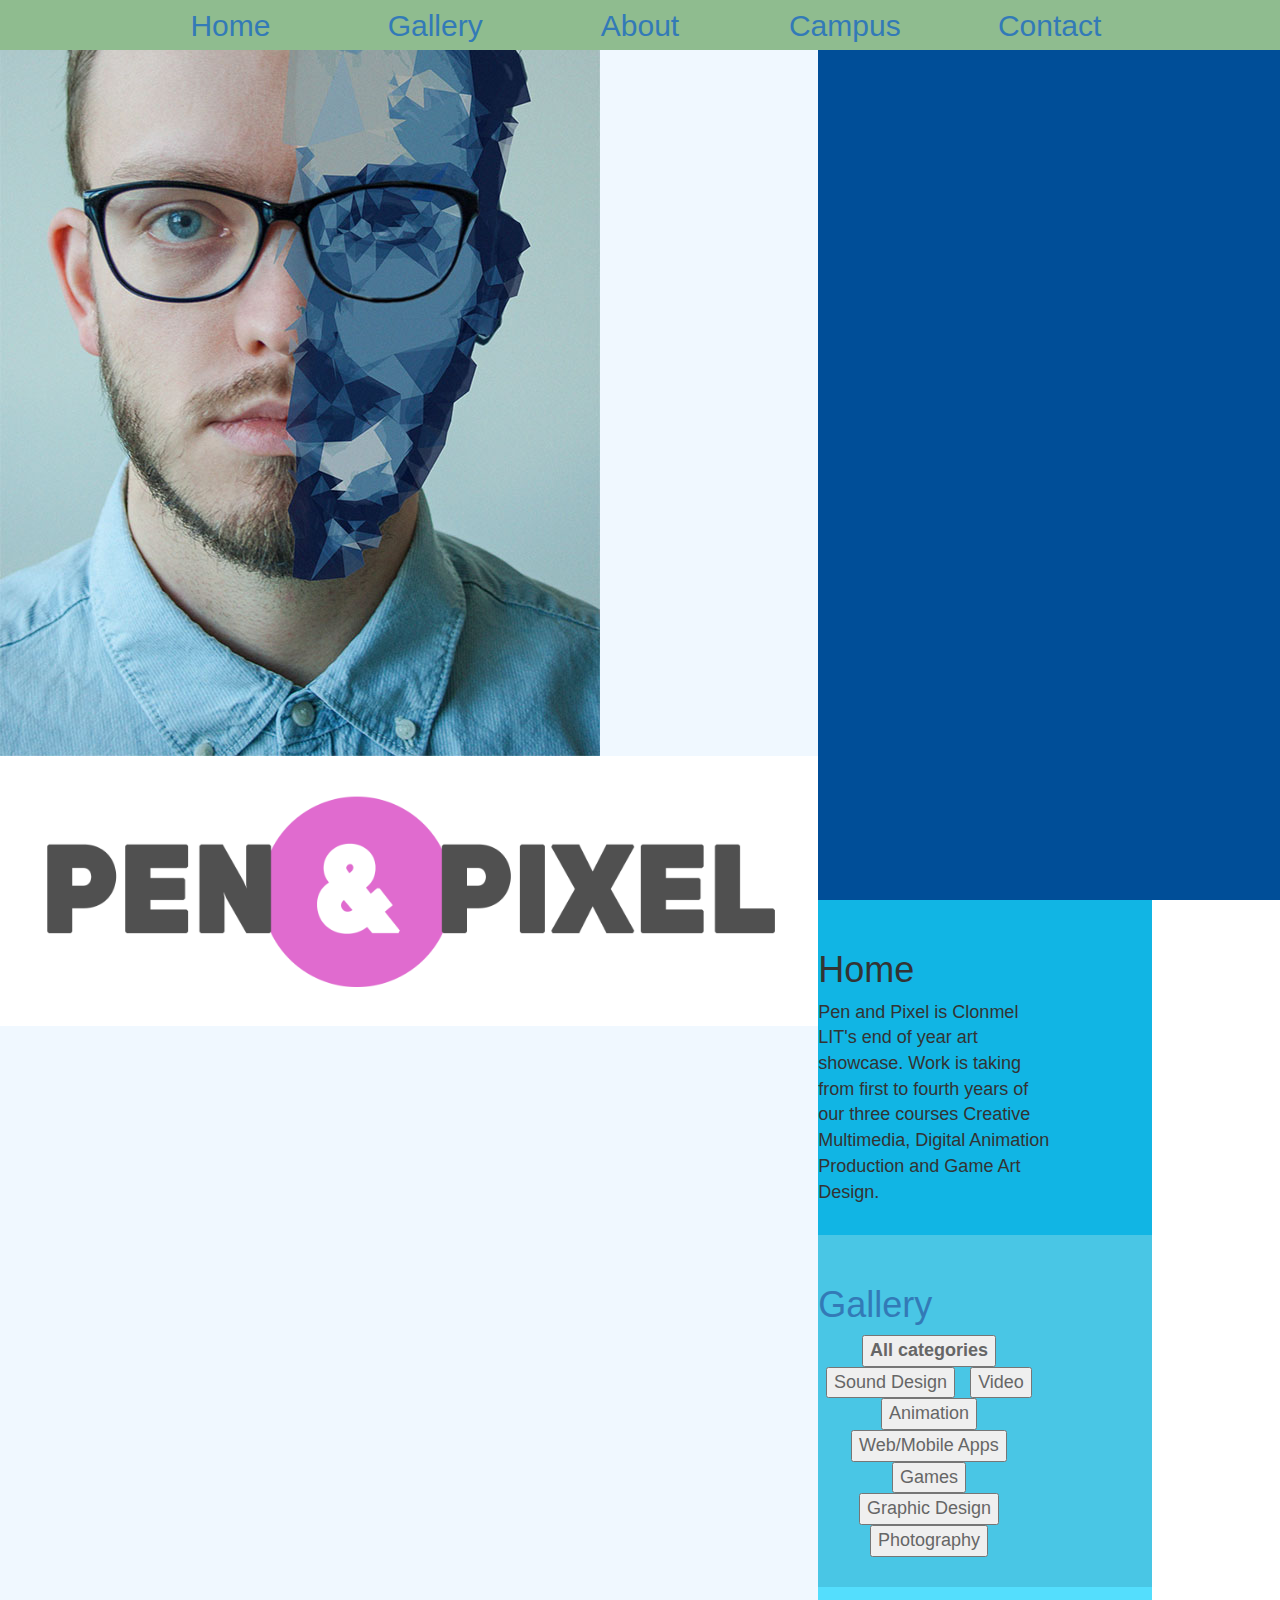
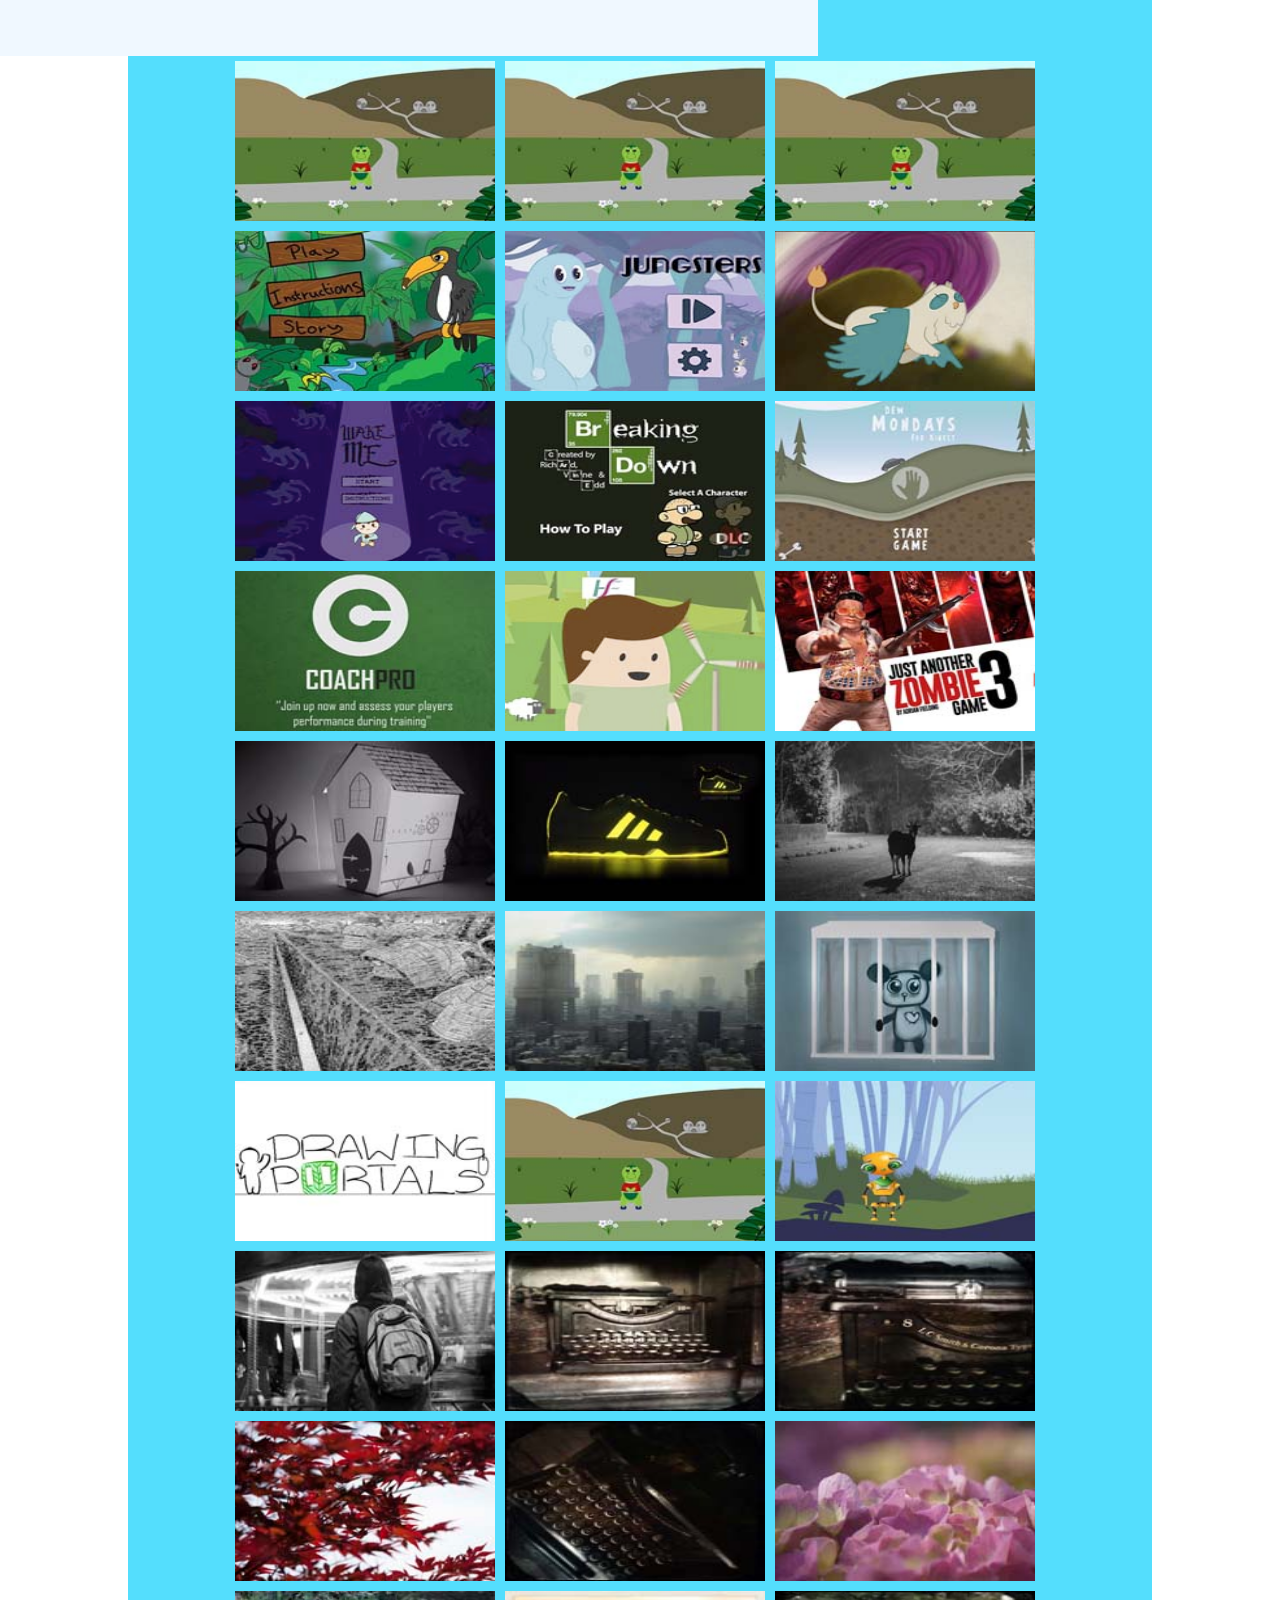
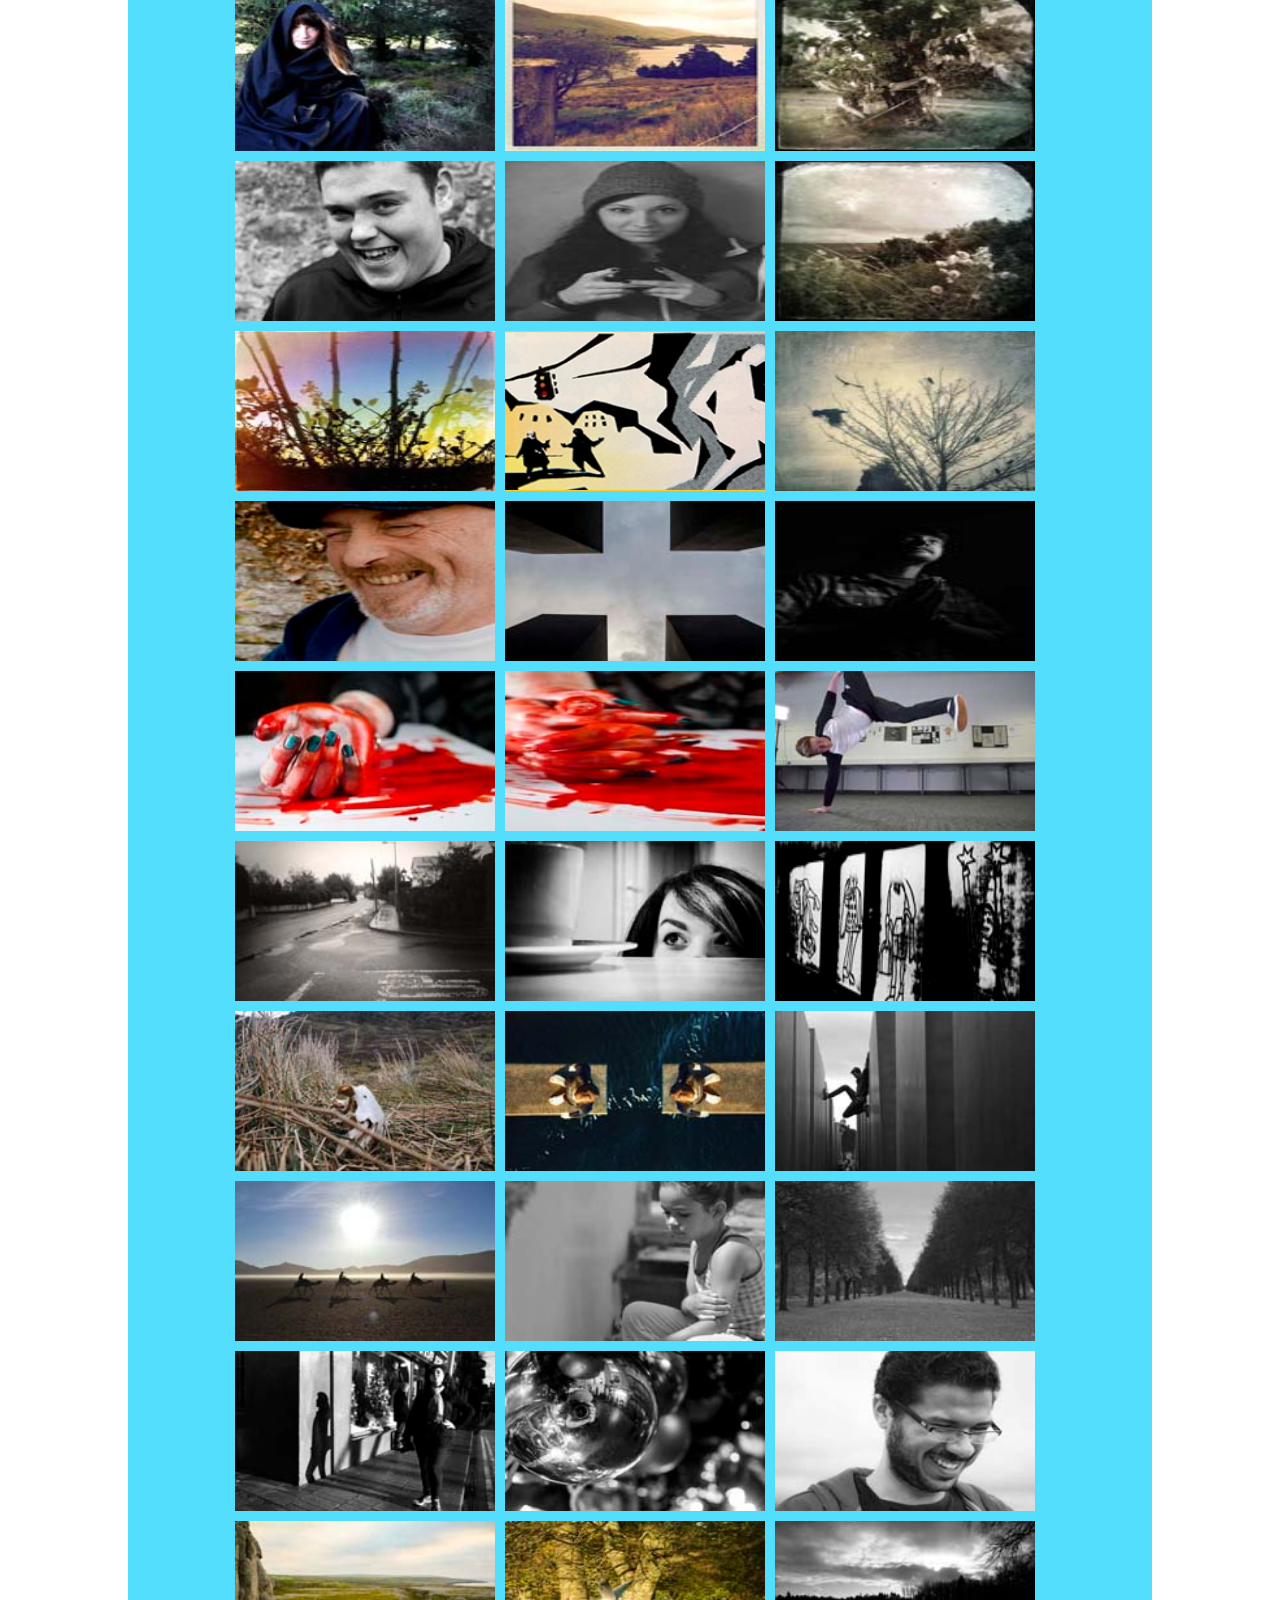
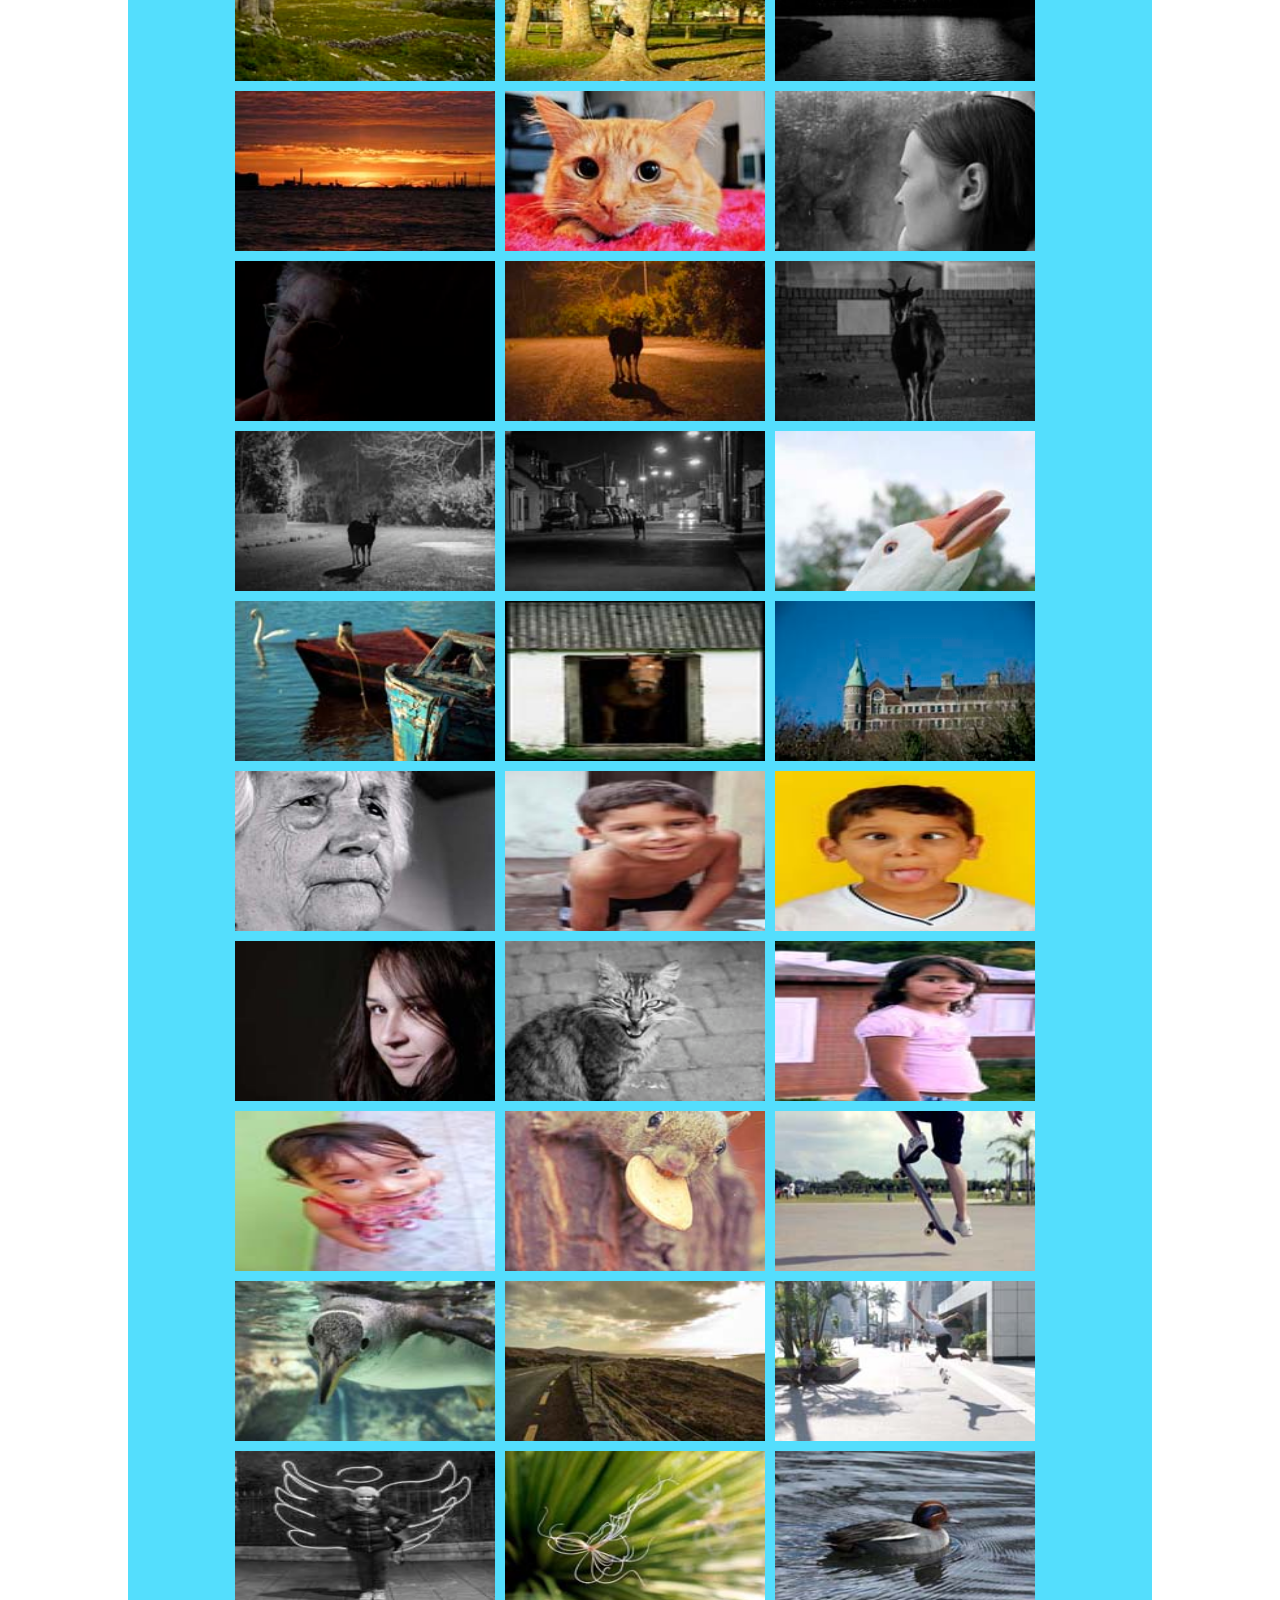
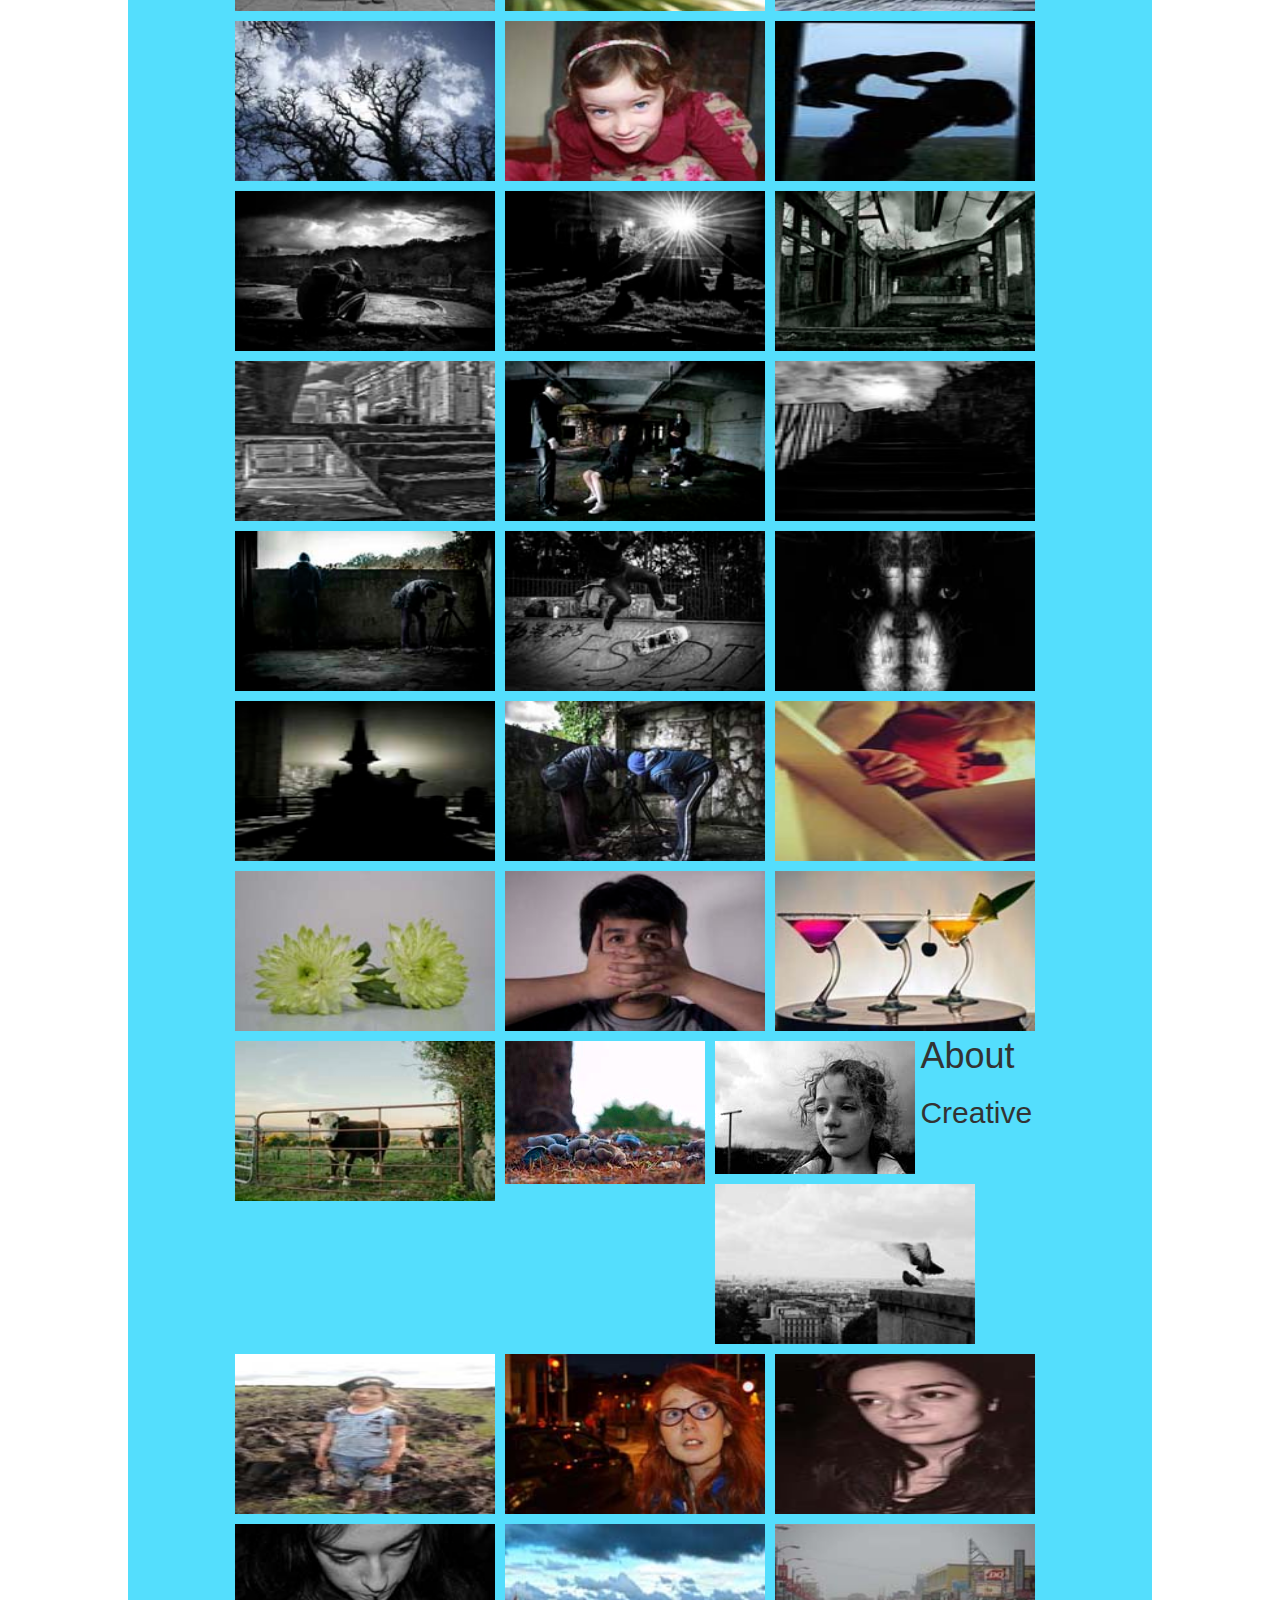
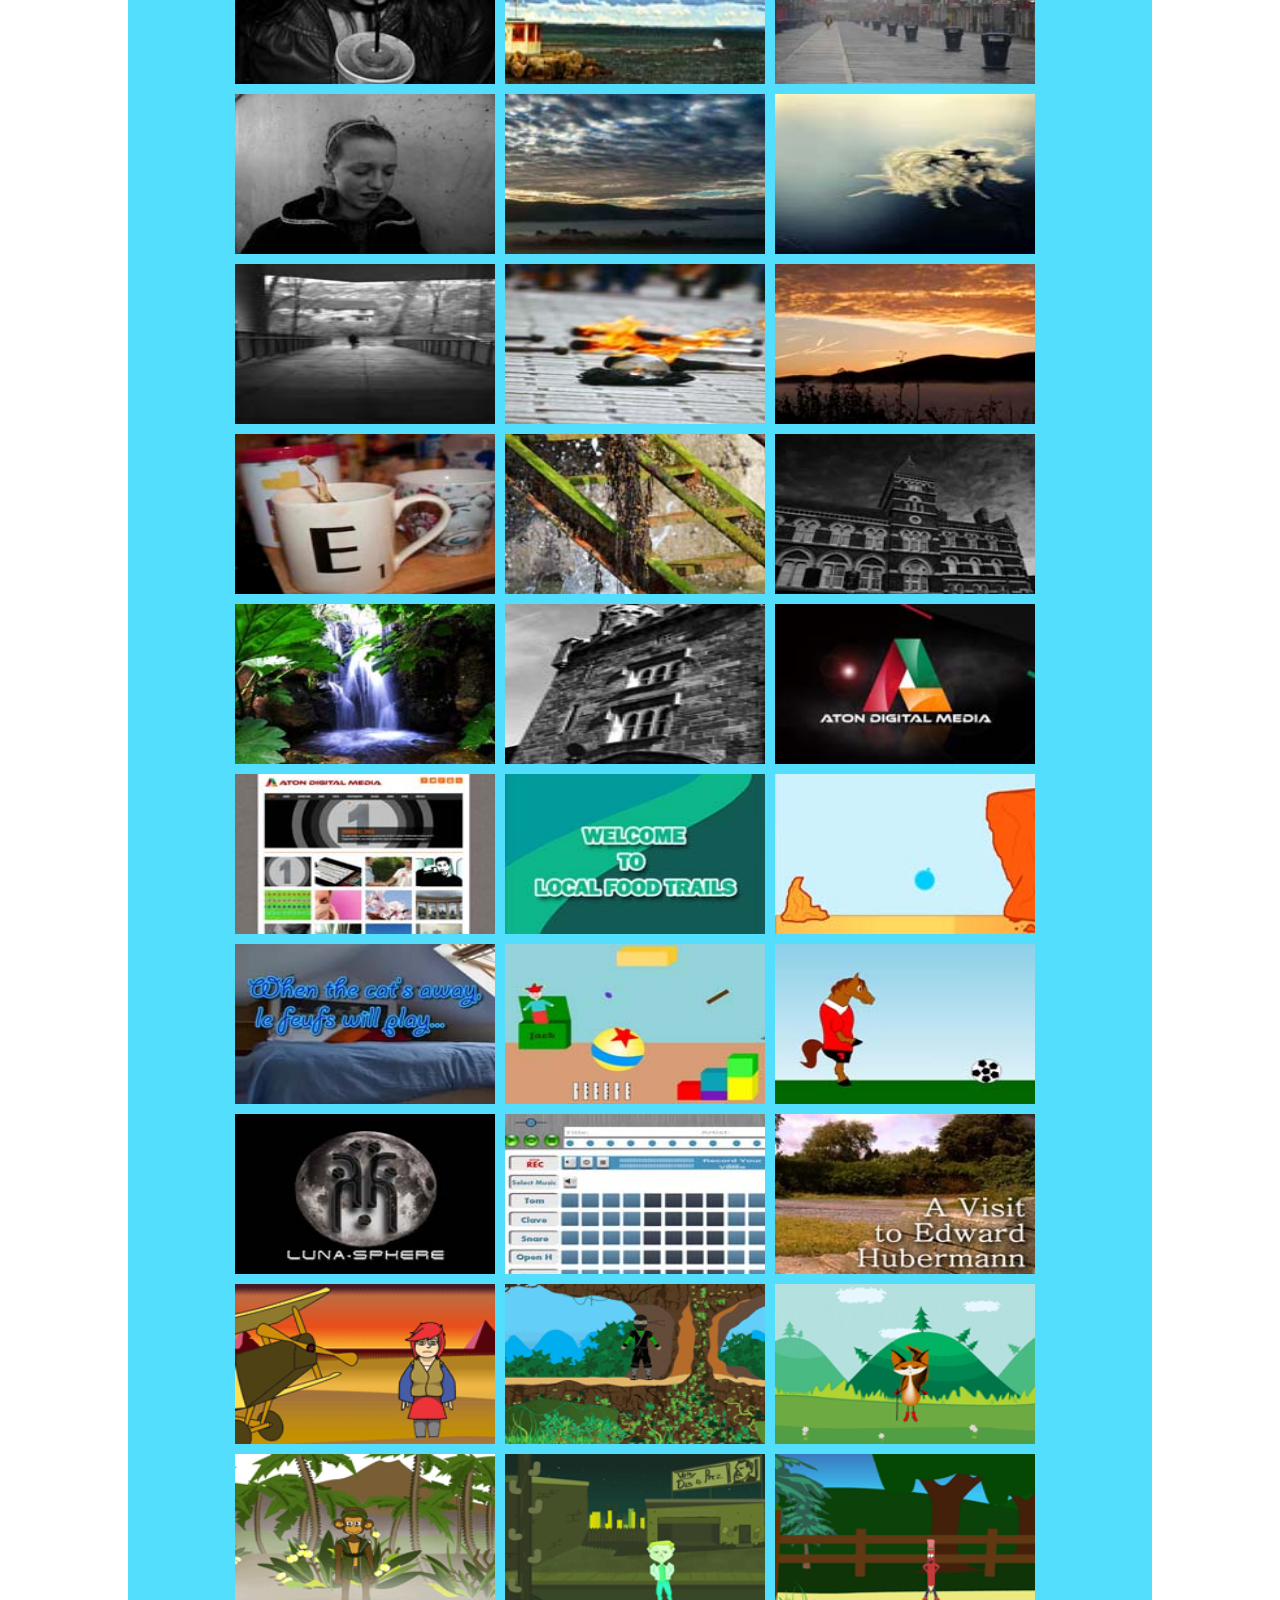
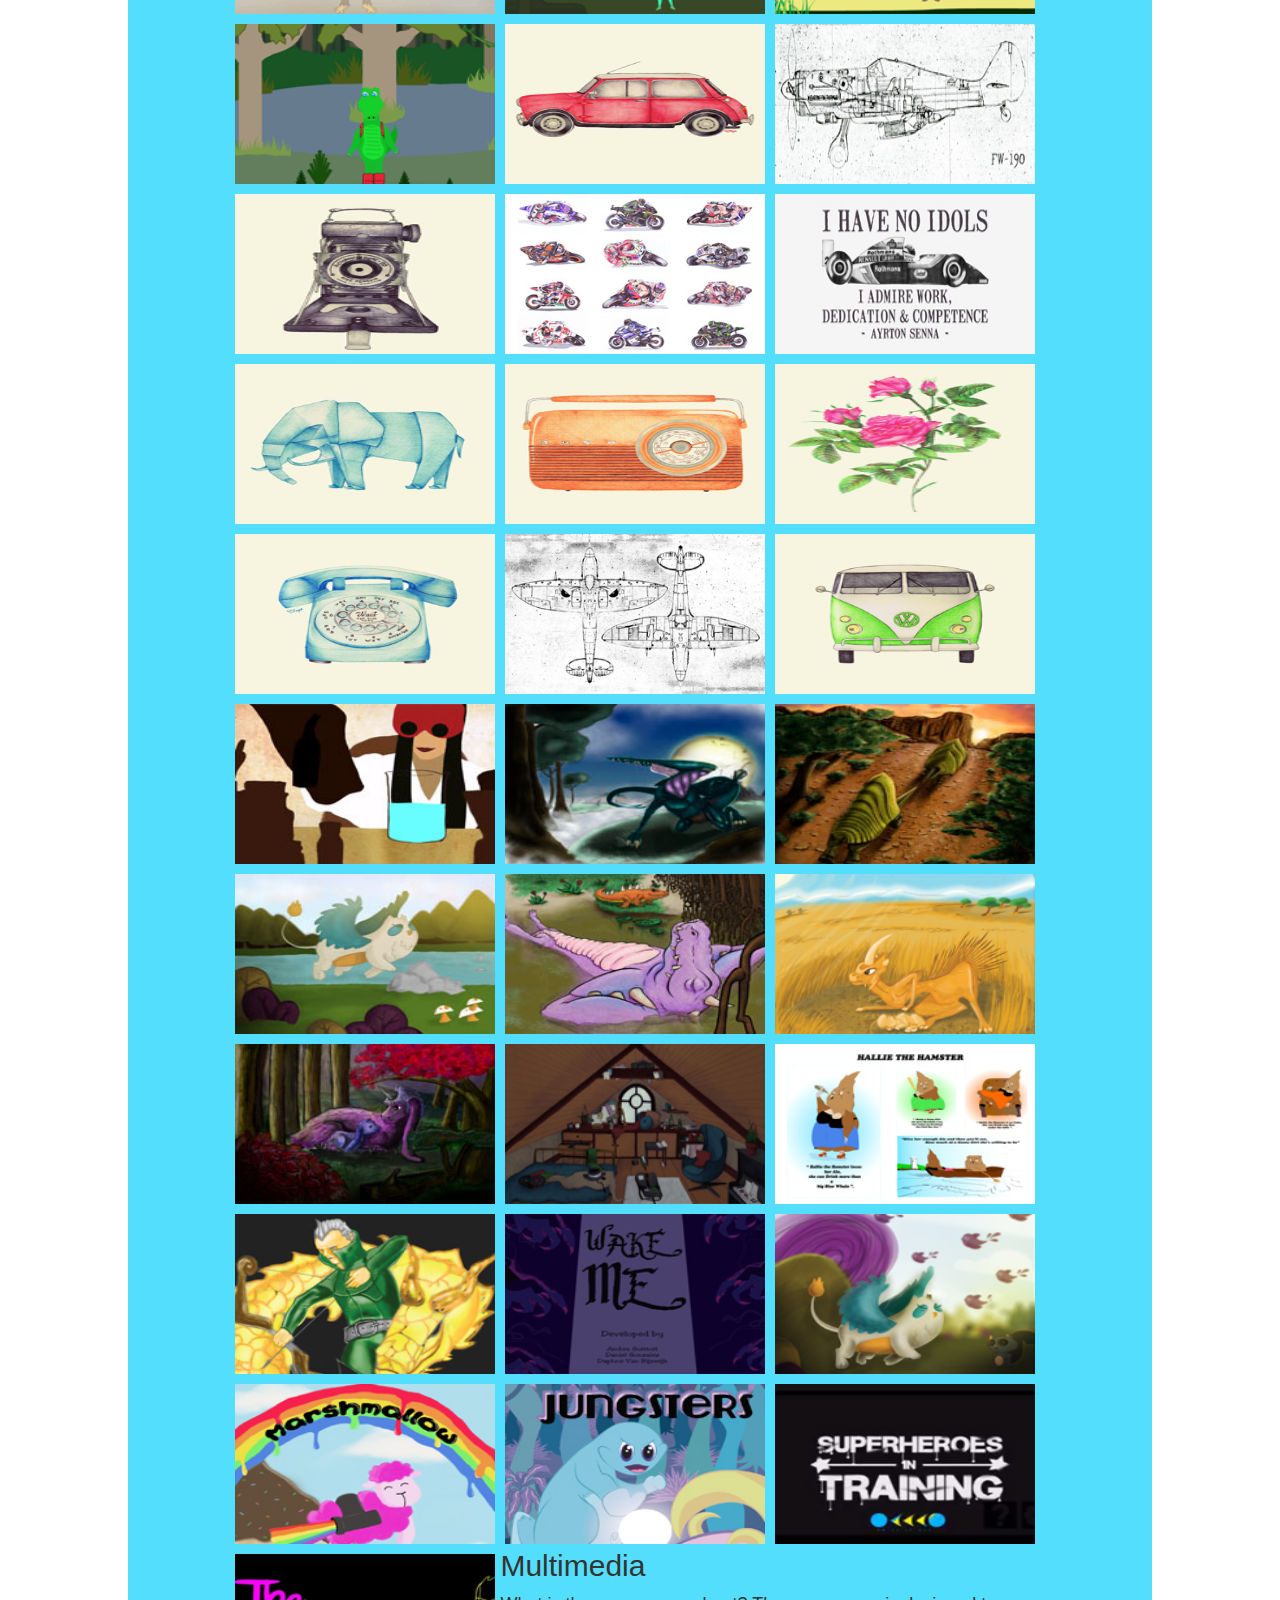
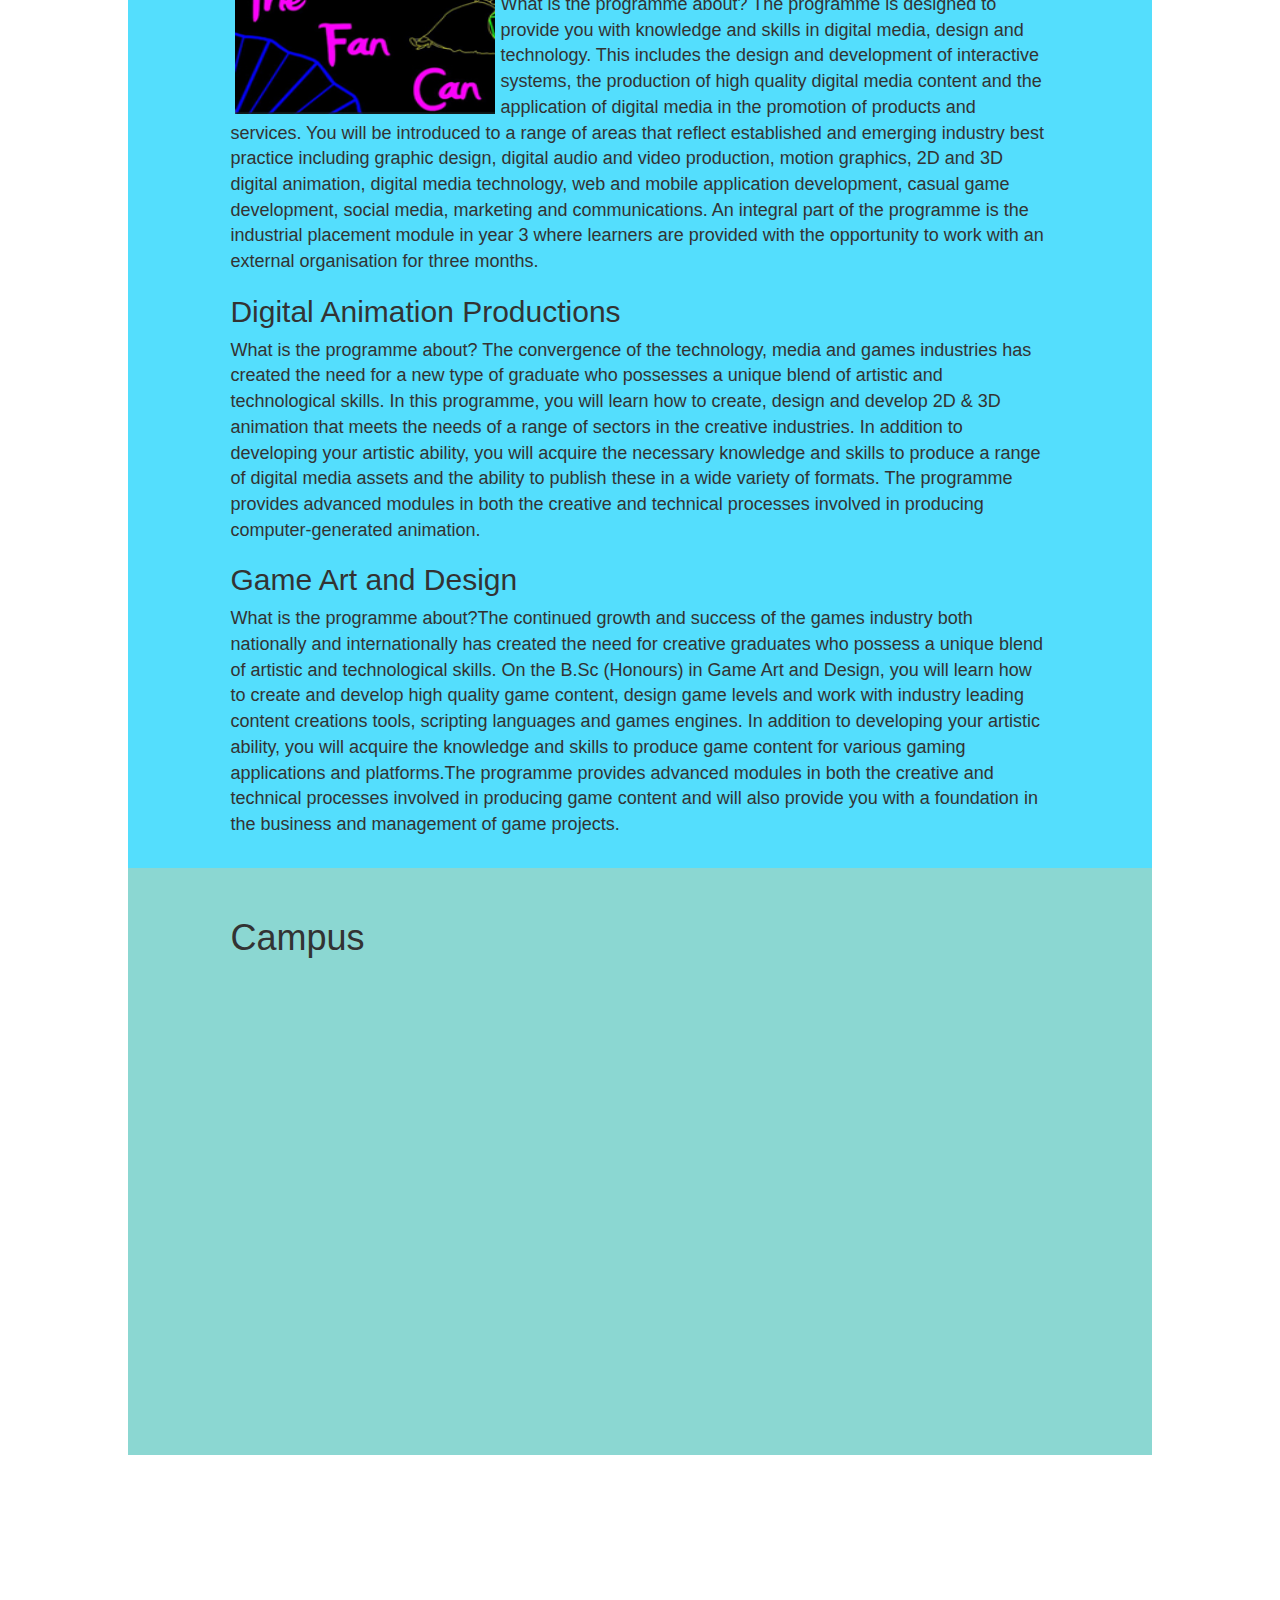
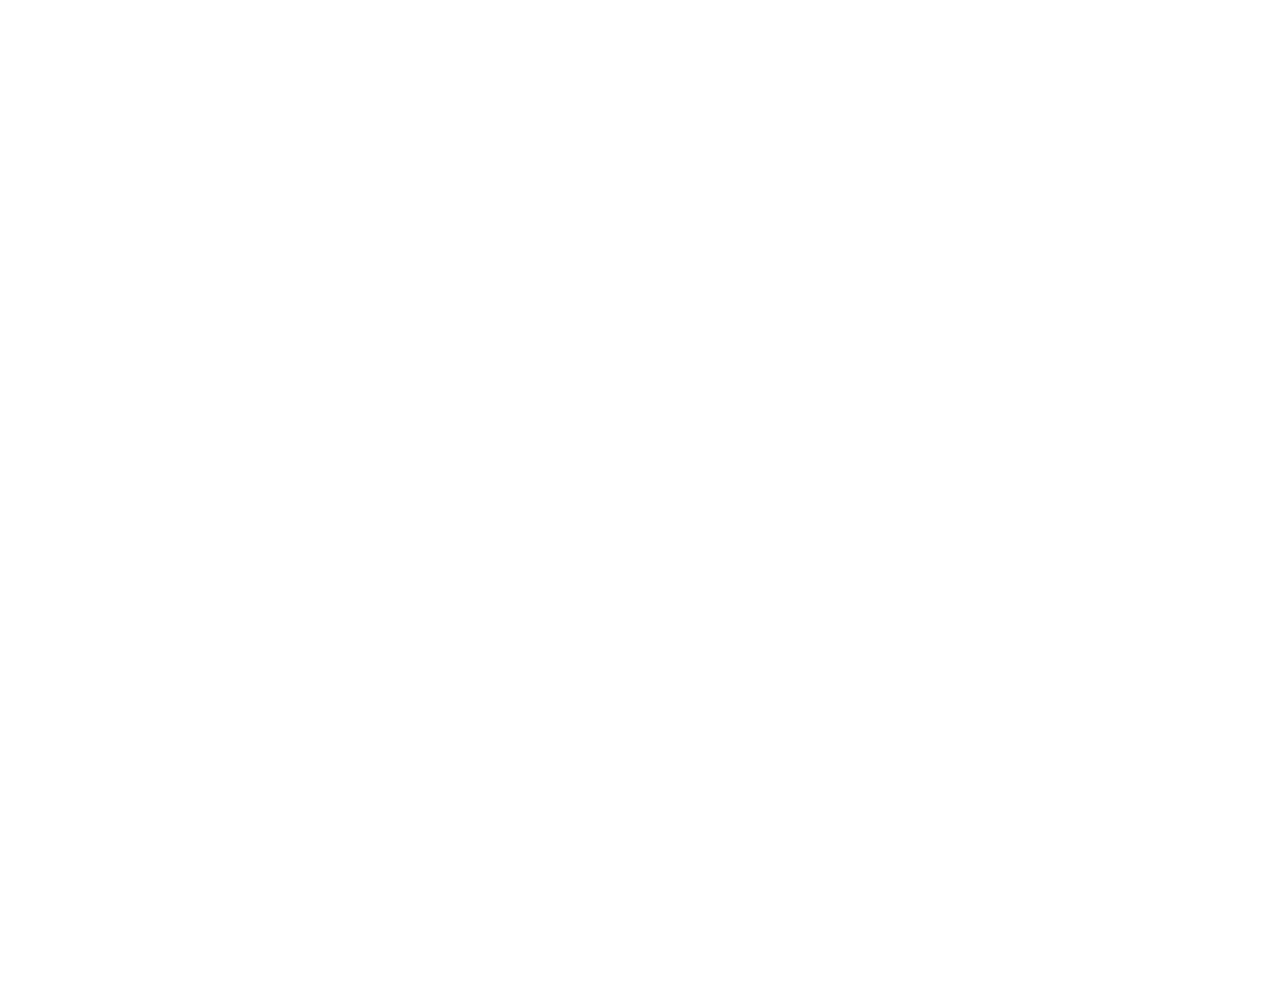
==== index.html @ e57039f8 "min" ====
<!doctype html><html><head><meta charset="utf-8"><title>Home</title> </head> <body> <div class="landingPage"> <div id="fadeIn"> <div class="animated"> <img src="images/p_and_p_bg.jpg"> </div><div class="pp"> <img src="p_and_p_header_new.png"> </div></div></div><div class="sectionMain"> <div id="navbar"> <div class="innerNav"> <a href="#s1"> Home </a> <a href="#s2"> Gallery </a> <a href="#s3"> About </a> <a href="#s4"> Campus </a> <a href="#s5"> Contact </a> </div></div><div class="section1" id="s1"><div class="inner "><h1>Home</h1> <div> Pen and Pixel is Clonmel LIT's end of year art showcase. Work is taking from first to fourth years of our three courses Creative Multimedia, Digital Animation Production and Game Art Design. </div></div></div><div class="section2" id="s2"><div class="inner"><a href="reece_maher_pen_and_pixel_website_gallery.html"><h1>Gallery</h1></a> <div class="galleryFilter"> <button data-filter="*" class="current">All categories</button> <button data-filter=".sound"> Sound Design </button> <button data-filter=".video"> Video </button> <button data-filter=".animation"> Animation </button> <button data-filter=".app"> Web/Mobile Apps </button> <button data-filter=".games"> Games </button> <button data-filter=".graphicD"> Graphic Design </button> <button data-filter=".photography"> Photography </button> </div><div class="galleryContainer"> <div class="games"> <a href="submissions/swfs/16.swf?width=800&height=450" rel="prettyPhoto[flash]" title="actionscript game"><img src="submissions/16.jpg"</a> </div><div class="videos"> <a href="https://www.youtube.com/watch?v=X_nK81DoxyI" rel="prettyPhoto" title="youtube"><img src="submissions/16.jpg"</a> </div><div class="videos"> <a href="https://vimeo.com/68362970" rel="prettyPhoto" title="vimeo"><img src="submissions/16.jpg"</a> </div><div class="games"> <a href="submissions/0.jpg" rel="prettyPhoto[pp_gal]" title="Tucan"><img src="submissions/0.jpg"/> </a> </div><div class="games && animation"> <a href="submissions/1.jpg" rel="prettyPhoto[pp_gal]" title="Jungsters"><img src="submissions/1.jpg" ></a> </div><div class="games"> <a href="submissions/2.jpg" rel="prettyPhoto[pp_gal]" title="Tucan"><img src="submissions/2.jpg"/> </a> </div><div class="games"> <a href="submissions/3.jpg" rel="prettyPhoto[pp_gal]" title="Jungsters"><img src="submissions/3.jpg" ></a> </div><div class="games"> <a href="submissions/4.jpg" rel="prettyPhoto[pp_gal]" title="Tucan"><img src="submissions/4.jpg"/> </a> </div><div class="games"> <a href="submissions/hi-res/5.jpg" rel="prettyPhoto[pp_gal]" title="Jungsters"><img src="submissions/5.jpg" ></a> </div><div class="games"> <a href="submissions/hi-res/6.png" rel="prettyPhoto[pp_gal]" title="Tucan"><img src="submissions/6.jpg"/> </a> </div><div class="games"> <a href="submissions/7.jpg" rel="prettyPhoto[pp_gal]" title="Jungsters"><img src="submissions/7.jpg" ></a> </div><div class="games"> <a href="submissions/hi-res/8.jpg" rel="prettyPhoto[pp_gal]" title="Jungsters"><img src="submissions/8.jpg" ></a> </div><div class="sound && video"> <a href="submissions/9.jpg" rel="prettyPhoto[pp_gal]" title="Tucan"><img src="submissions/9.jpg"/> </a> </div><div class="sound && video"> <a href="https://vimeo.com/68362970" rel="prettyPhoto" title="vimeo" title="Jungsters"><img src="submissions/10.jpg" ></a> </div><div class="photography"> <a href="submissions/hi-res/11.jpg" rel="prettyPhoto[pp_gal]" title="Jungsters"><img src="submissions/11.jpg" ></a> </div><div class="photography"> <a href="submissions/12.jpg" rel="prettyPhoto[pp_gal]" title="Projection"><img src="submissions/12.jpg"></a> </div><div class="photography && graphicD"> <a href="submissions/13.jpg" rel="prettyPhoto[pp_gal]" title="Jungsters"><img src="submissions/13.jpg" ></a> </div><div class="graphicD"> <a href="submissions/14.jpg" rel="prettyPhoto[pp_gal]" title="Jungsters"><img src="submissions/14.jpg" ></a> </div><div class="games"> <a href="submissions/15.jpg" rel="prettyPhoto[pp_gal]" title="Jungsters"><img src="submissions/15.jpg" ></a> </div><div class="games"> <a href="submissions/16.jpg" rel="prettyPhoto[pp_gal]" title="Jungsters"><img src="submissions/16.jpg" ></a> </div><div class="games && animation"> <a href="submissions/17.jpg" rel="prettyPhoto[pp_gal]" title="Jungsters"><img src="submissions/17.jpg" ></a> </div><div class="photography"> <a href="submissions/hi-res/18.jpg" rel="prettyPhoto[pp_gal]" title="Jungsters"><img src="submissions/18.jpg" ></a> </div><div class="photography"> <a href="submissions/hi-res/19.jpg" rel="prettyPhoto[pp_gal]" title="Jungsters"><img src="submissions/19.jpg" ></a> </div><div class="photography"> <a href="submissions/hi-res/20.jpg" rel="prettyPhoto[pp_gal]" title="Jungsters"><img src="submissions/20.jpg" ></a> </div><div class="photography"> <a href="submissions/hi-res/21.jpg" rel="prettyPhoto[pp_gal]" title="Jungsters"><img src="submissions/21.jpg" ></a> </div><div class="photography"> <a href="submissions/hi-res/22.jpg" rel="prettyPhoto[pp_gal]" title="Jungsters"><img src="submissions/22.jpg" ></a> </div><div class="photography"> <a href="submissions/23.jpg" rel="prettyPhoto[pp_gal]" title="Jungsters"><img src="submissions/23.jpg" ></a> </div><div class="photography"> <a href="submissions/24.jpg" rel="prettyPhoto[pp_gal]" title="Jungsters"><img src="submissions/24.jpg" ></a> </div><div class="photography"> <a href="submissions/25.jpg" rel="prettyPhoto[pp_gal]" title="Jungsters"><img src="submissions/25.jpg" ></a> </div><div class="photography"> <a href="submissions/26.jpg" rel="prettyPhoto[pp_gal]" title="Jungsters"><img src="submissions/26.jpg" ></a> </div><div class="photography"> <a href="submissions/27.jpg" rel="prettyPhoto[pp_gal]" title="Jungsters"><img src="submissions/27.jpg" ></a> </div><div class="photography"> <a href="submissions/28.jpg" rel="prettyPhoto[pp_gal]" title="Jungsters"><img src="submissions/28.jpg" ></a> </div><div class="photography"> <a href="submissions/29.jpg" rel="prettyPhoto[pp_gal]" title="Jungsters"><img src="submissions/29.jpg" ></a> </div><div class="photography"> <a href="submissions/30.jpg" rel="prettyPhoto[pp_gal]" title="Jungsters"><img src="submissions/30.jpg" ></a> </div><div class="graphicD"> <a href="submissions/31.jpg" rel="prettyPhoto[pp_gal]" title="Jungsters"><img src="submissions/31.jpg" ></a> </div><div class="photography"> <a href="submissions/32.jpg" rel="prettyPhoto[pp_gal]" title="Jungsters"><img src="submissions/32.jpg" ></a> </div><div class="photography"> <a href="submissions/33.jpg" rel="prettyPhoto[pp_gal]" title="Jungsters"><img src="submissions/33.jpg" ></a> </div><div class="photography"> <a href="submissions/34.jpg" rel="prettyPhoto[pp_gal]" title="Jungsters"><img src="submissions/34.jpg" ></a> </div><div class="photography"> <a href="submissions/35.jpg" rel="prettyPhoto[pp_gal]" title="Jungsters"><img src="submissions/35.jpg" ></a> </div><div class="photography"> <a href="submissions/36.jpg" rel="prettyPhoto[pp_gal]" title="Jungsters"><img src="submissions/36.jpg" ></a> </div><div class="photography"> <a href="submissions/37.jpg" rel="prettyPhoto[pp_gal]" title="Jungsters"><img src="submissions/37.jpg" ></a> </div><div class="photography"> <a href="submissions/38.jpg" rel="prettyPhoto[pp_gal]" title="Jungsters"><img src="submissions/38.jpg" ></a> </div><div class="photography"> <a href="submissions/39.jpg" rel="prettyPhoto[pp_gal]" title="Jungsters"><img src="submissions/39.jpg" ></a> </div><div class="photography"> <a href="submissions/40.jpg" rel="prettyPhoto[pp_gal]" title="Jungsters"><img src="submissions/40.jpg" ></a> </div><div class="photography"> <a href="submissions/41.jpg" rel="prettyPhoto[pp_gal]" title="Jungsters"><img src="submissions/41.jpg" ></a> </div><div class="photography"> <a href="submissions/42.jpg" rel="prettyPhoto[pp_gal]" title="Jungsters"><img src="submissions/42.jpg" ></a> </div><div class="photography"> <a href="submissions/43.jpg" rel="prettyPhoto[pp_gal]" title="Jungsters"><img src="submissions/43.jpg" ></a> </div><div class="photography"> <a href="submissions/44.jpg" rel="prettyPhoto[pp_gal]" title="Jungsters"><img src="submissions/44.jpg" ></a> </div><div class="photography"> <a href="submissions/45.jpg" rel="prettyPhoto[pp_gal]" title="Jungsters"><img src="submissions/45.jpg" ></a> </div><div class="photography"> <a href="submissions/46.jpg" rel="prettyPhoto[pp_gal]" title="Jungsters"><img src="submissions/46.jpg" ></a> </div><div class="photography"> <a href="submissions/47.jpg" rel="prettyPhoto[pp_gal]" title="Jungsters"><img src="submissions/47.jpg" ></a> </div><div class="photography"> <a href="submissions/48.jpg" rel="prettyPhoto[pp_gal]" title="Jungsters"><img src="submissions/48.jpg" ></a> </div><div class="photography"> <a href="submissions/49.jpg" rel="prettyPhoto[pp_gal]" title="Jungsters"><img src="submissions/49.jpg" ></a> </div><div class="photography"> <a href="submissions/50.jpg" rel="prettyPhoto[pp_gal]" title="Jungsters"><img src="submissions/50.jpg" ></a> </div><div class="photography"> <a href="submissions/51.jpg" rel="prettyPhoto[pp_gal]" title="Jungsters"><img src="submissions/51.jpg" ></a> </div><div class="photography"> <a href="submissions/52.jpg" rel="prettyPhoto[pp_gal]" title="Jungsters"><img src="submissions/52.jpg" ></a> </div><div class="photography"> <a href="submissions/53.jpg" rel="prettyPhoto[pp_gal]" title="Jungsters"><img src="submissions/53.jpg" ></a> </div><div class="photography"> <a href="submissions/54.jpg" rel="prettyPhoto[pp_gal]" title="Jungsters"><img src="submissions/54.jpg" ></a> </div><div class="photography"> <a href="submissions/55.jpg" rel="prettyPhoto[pp_gal]" title="Jungsters"><img src="submissions/55.jpg" ></a> </div><div class="photography"> <a href="submissions/56.jpg" rel="prettyPhoto[pp_gal]" title="Jungsters"><img src="submissions/56.jpg" ></a> </div><div class="photography"> <a href="submissions/57.jpg" rel="prettyPhoto[pp_gal]" title="Jungsters"><img src="submissions/57.jpg" ></a> </div><div class="photography"> <a href="submissions/58.jpg" rel="prettyPhoto[pp_gal]" title="Jungsters"><img src="submissions/58.jpg" ></a> </div><div class="photography"> <a href="submissions/59.jpg" rel="prettyPhoto[pp_gal]" title="Jungsters"><img src="submissions/59.jpg" ></a> </div><div class="photography"> <a href="submissions/60.jpg" rel="prettyPhoto[pp_gal]" title="Jungsters"><img src="submissions/60.jpg" ></a> </div><div class="photography"> <a href="submissions/61.jpg" rel="prettyPhoto[pp_gal]" title="Jungsters"><img src="submissions/61.jpg" ></a> </div><div class="photography"> <a href="submissions/62.jpg" rel="prettyPhoto[pp_gal]" title="Jungsters"><img src="submissions/62.jpg" ></a> </div><div class="photography"> <a href="submissions/63.jpg" rel="prettyPhoto[pp_gal]" title="Jungsters"><img src="submissions/63.jpg" ></a> </div><div class="photography"> <a href="submissions/64.jpg" rel="prettyPhoto[pp_gal]" title="Jungsters"><img src="submissions/64.jpg" ></a> </div><div class="photography"> <a href="submissions/65.jpg" rel="prettyPhoto[pp_gal]" title="Jungsters"><img src="submissions/65.jpg" ></a> </div><div class="photography"> <a href="submissions/66.jpg" rel="prettyPhoto[pp_gal]" title="Jungsters"><img src="submissions/66.jpg" ></a> </div><div class="photography"> <a href="submissions/67.jpg" rel="prettyPhoto[pp_gal]" title="Jungsters"><img src="submissions/67.jpg" ></a> </div><div class="photography"> <a href="submissions/68.jpg" rel="prettyPhoto[pp_gal]" title="Jungsters"><img src="submissions/68.jpg" ></a> </div><div class="photography"> <a href="submissions/69.jpg" rel="prettyPhoto[pp_gal]" title="Jungsters"><img src="submissions/69.jpg" ></a> </div><div class="photography"> <a href="submissions/70.jpg" rel="prettyPhoto[pp_gal]" title="Jungsters"><img src="submissions/70.jpg" ></a> </div><div class="photography"> <a href="submissions/71.jpg" rel="prettyPhoto[pp_gal]" title="Jungsters"><img src="submissions/71.jpg" ></a> </div><div class="photography"> <a href="submissions/72.jpg" rel="prettyPhoto[pp_gal]" title="Jungsters"><img src="submissions/72.jpg" ></a> </div><div class="photography"> <a href="submissions/73.jpg" rel="prettyPhoto[pp_gal]" title="Jungsters"><img src="submissions/73.jpg" ></a> </div><div class="photography"> <a href="submissions/74.jpg" rel="prettyPhoto[pp_gal]" title="Jungsters"><img src="submissions/74.jpg" ></a> </div><div class="photography"> <a href="submissions/75.jpg" rel="prettyPhoto[pp_gal]" title="Jungsters"><img src="submissions/75.jpg" ></a> </div><div class="photography"> <a href="submissions/76.jpg" rel="prettyPhoto[pp_gal]" title="Jungsters"><img src="submissions/76.jpg" ></a> </div><div class="photography"> <a href="submissions/77.jpg" rel="prettyPhoto[pp_gal]" title="Jungsters"><img src="submissions/77.jpg" ></a> </div><div class="photography"> <a href="submissions/78.jpg" rel="prettyPhoto[pp_gal]" title="Jungsters"><img src="submissions/78.jpg" ></a> </div><div class="photography"> <a href="submissions/79.jpg" rel="prettyPhoto[pp_gal]" title="Jungsters"><img src="submissions/79.jpg" ></a> </div><div class="photography"> <a href="submissions/80.jpg" rel="prettyPhoto[pp_gal]" title="Jungsters"><img src="submissions/80.jpg" ></a> </div><div class="photography"> <a href="submissions/81.jpg" rel="prettyPhoto[pp_gal]" title="Jungsters"><img src="submissions/81.jpg" ></a> </div><div class="photography"> <a href="submissions/82.jpg" rel="prettyPhoto[pp_gal]" title="Jungsters"><img src="submissions/82.jpg" ></a> </div><div class="photography"> <a href="submissions/83.jpg" rel="prettyPhoto[pp_gal]" title="Jungsters"><img src="submissions/83.jpg" ></a> </div><div class="photography"> <a href="submissions/84.jpg" rel="prettyPhoto[pp_gal]" title="Jungsters"><img src="submissions/84.jpg" ></a> </div><div class="photography"> <a href="submissions/85.jpg" rel="prettyPhoto[pp_gal]" title="Jungsters"><img src="submissions/85.jpg" ></a> </div><div class="photography"> <a href="submissions/86.jpg" rel="prettyPhoto[pp_gal]" title="Jungsters"><img src="submissions/86.jpg" ></a> </div><div class="photography"> <a href="submissions/87.jpg" rel="prettyPhoto[pp_gal]" title="Jungsters"><img src="submissions/87.jpg" ></a> </div><div class="photography"> <a href="submissions/88.jpg" rel="prettyPhoto[pp_gal]" title="Jungsters"><img src="submissions/88.jpg" ></a> </div><div class="photography"> <a href="submissions/89.jpg" rel="prettyPhoto[pp_gal]" title="Jungsters"><img src="submissions/89.jpg" ></a> </div><div class="photography"> <a href="submissions/90.jpg" rel="prettyPhoto[pp_gal]" title="Jungsters"><img src="submissions/90.jpg" ></a> </div><div class="photography"> <a href="submissions/91.jpg" rel="prettyPhoto[pp_gal]" title="Jungsters"><img src="submissions/91.jpg" ></a> </div><div class="photography"> <a href="submissions/92.jpg" rel="prettyPhoto[pp_gal]" title="Jungsters"><img src="submissions/92.jpg" ></a> </div><div class="photography"> <a href="submissions/93.jpg" rel="prettyPhoto[pp_gal]" title="Jungsters"><img src="submissions/93.jpg" ></a> </div><div class="photography"> <a href="submissions/94.jpg" rel="prettyPhoto[pp_gal]" title="Jungsters"><img src="submissions/94.jpg" ></a> </div><div class="photography"> <a href="submissions/95.jpg" rel="prettyPhoto[pp_gal]" title="Jungsters"><img src="submissions/95.jpg" ></a> </div><div class="photography"> <a href="submissions/96.jpg" rel="prettyPhoto[pp_gal]" title="Jungsters"><img src="submissions/96.jpg" ></a> </div><div class="photography"> <a href="submissions/97.jpg" rel="prettyPhoto[pp_gal]" title="Jungsters"><img src="submissions/97.jpg" ></a> </div><div class="photography"> <a href="submissions/98.jpg" rel="prettyPhoto[pp_gal]" title="Jungsters"><img src="submissions/98.jpg" ></a> </div><div class="photography"> <a href="submissions/99.jpg" rel="prettyPhoto[pp_gal]" title="Jungsters"><img src="submissions/99.jpg" ></a> </div><div class="photography"> <img src="submissions/100.jpg"> </div><div class="photography"> <img src="submissions/101.jpg"> </div><div class="photography"> <a href="submissions/102.jpg" rel="prettyPhoto[pp_gal]" title="Tucan"><img src="submissions/102.jpg"/> </a> </div><div class="photography"> <a href="submissions/103.jpg" rel="prettyPhoto[pp_gal]" title="Jungsters"><img src="submissions/103.jpg" ></a> </div><div class="photography"> <a href="submissions/104.jpg" rel="prettyPhoto[pp_gal]" title="Projection"><img src="submissions/104.jpg"></a> </div><div class="photography"> <a href="submissions/105.jpg" rel="prettyPhoto[pp_gal]" title="Tucan"><img src="submissions/105.jpg"/> </a> </div><div class="photography"> <a href="submissions/106.jpg" rel="prettyPhoto[pp_gal]" title="Jungsters"><img src="submissions/106.jpg" ></a> </div><div class="photography"> <a href="submissions/107.jpg" rel="prettyPhoto[pp_gal]" title="Projection"><img src="submissions/107.jpg"></a> </div><div class="photography"> <a href="submissions/108.jpg" rel="prettyPhoto[pp_gal]" title="Tucan"><img src="submissions/108.jpg"/> </a> </div><div class="photography"> <a href="submissions/109.jpg" rel="prettyPhoto[pp_gal]" title="Jungsters"><img src="submissions/109.jpg" ></a> </div><div class="photography"> <a href="submissions/110.jpg" rel="prettyPhoto[pp_gal]" title="Projection"><img src="submissions/110.jpg"></a> </div><div class="photography"> <a href="submissions/111.jpg" rel="prettyPhoto[pp_gal]" title="Projection"><img src="submissions/111.jpg"></a> </div><div class="photography"> <a href="submissions/112.jpg" rel="prettyPhoto[pp_gal]" title="Projection"><img src="submissions/112.jpg"></a> </div><div class="photography"> <a href="submissions/113.jpg" rel="prettyPhoto[pp_gal]" title="Projection"><img src="submissions/113.jpg"></a> </div><div class="photography"> <a href="submissions/114.jpg" rel="prettyPhoto[pp_gal]" title="Projection"><img src="submissions/114.jpg"></a> </div><div class="photography"> <a href="submissions/115.jpg" rel="prettyPhoto[pp_gal]" title="Projection"><img src="submissions/115.jpg"></a> </div><div class="photography"> <a href="submissions/116.jpg" rel="prettyPhoto[pp_gal]" title="Projection"><img src="submissions/116.jpg"></a> </div><div class="photography"> <a href="submissions/117.jpg" rel="prettyPhoto[pp_gal]" title="Projection"><img src="submissions/117.jpg"></a> </div><div class="photography"> <a href="submissions/118.jpg" rel="prettyPhoto[pp_gal]" title="Projection"><img src="submissions/118.jpg"></a> </div><div class="photography"> <a href="submissions/119.jpg" rel="prettyPhoto[pp_gal]" title="Projection"><img src="submissions/119.jpg"></a> </div><div class="graphicD"> <a href="submissions/120.jpg" rel="prettyPhoto[pp_gal]" title="Projection"><img src="submissions/120.jpg"></a> </div><div class="app"> <a href="submissions/121.jpg" rel="prettyPhoto[pp_gal]" title="Projection"><img src="submissions/121.jpg"></a> </div><div class="video", class="audio"> <a href="submissions/122.jpg" rel="prettyPhoto[pp_gal]" title="Projection"><img src="submissions/122.jpg"></a> </div><div class="animation"> <a href="submissions/123.jpg" rel="prettyPhoto[pp_gal]" title="Projection"><img src="submissions/123.jpg"></a> </div><div class="photography"> <a href="submissions/124.jpg" rel="prettyPhoto[pp_gal]" title="Projection"><img src="submissions/124.jpg"></a> </div><div class="graphicD"> <a href="submissions/125.jpg" rel="prettyPhoto[pp_gal]" title="Projection"><img src="submissions/125.jpg"></a> </div><div class="games"> <a href="submissions/126.jpg" rel="prettyPhoto[pp_gal]" title="Projection"><img src="submissions/126.jpg"></a> </div><div class="app"> <a href="submissions/127.jpg" rel="prettyPhoto[pp_gal]" title="Projection"><img src="submissions/127.jpg"></a> </div><div class="app"> <a href="submissions/128.jpg" rel="prettyPhoto[pp_gal]" title="Projection"><img src="submissions/128.jpg"></a> </div><div class="photography"> <a href="submissions/129.jpg" rel="prettyPhoto[pp_gal]" title="Projection"><img src="submissions/129.jpg"></a> </div><div class="games", class="audio"> <a href="submissions/130.png" rel="prettyPhoto[pp_gal]" title="Projection"><img src="submissions/130.png"></a> </div><div class="games", class="audio"> <a href="submissions/131.png" rel="prettyPhoto[pp_gal]" title="Projection"><img src="submissions/131.png"></a> </div><div class="games", class="audio"> <a href="submissions/132.png" rel="prettyPhoto[pp_gal]" title="Projection"><img src="submissions/132.png"></a> </div><div class="games", class="audio"> <a href="submissions/133.png" rel="prettyPhoto[pp_gal]" title="Projection"><img src="submissions/133.png"></a> </div><div class="games", class="audio"> <a href="submissions/134.png" rel="prettyPhoto[pp_gal]" title="Projection"><img src="submissions/134.png"></a> </div><div class="games", class="audio"> <a href="submissions/135.png" rel="prettyPhoto[pp_gal]" title="Projection"><img src="submissions/135.png"></a> </div><div class="games", class="audio"> <a href="submissions/136.png" rel="prettyPhoto[pp_gal]" title="Projection"><img src="submissions/136.png"></a> </div><div class="graphicD"> <a href="submissions/137.jpg" rel="prettyPhoto[pp_gal]" title="Projection"><img src="submissions/137.jpg"></a> </div><div class="graphicD"> <a href="submissions/138.jpg" rel="prettyPhoto[pp_gal]" title="Projection"><img src="submissions/138.jpg"></a> </div><div class="graphicD"> <a href="submissions/139.jpg" rel="prettyPhoto[pp_gal]" title="Projection"><img src="submissions/139.jpg"></a> </div><div class="graphicD"> <a href="submissions/140.jpg" rel="prettyPhoto[pp_gal]" title="Projection"><img src="submissions/140.jpg"></a> </div><div class="graphicD"> <a href="submissions/141.jpg" rel="prettyPhoto[pp_gal]" title="Projection"><img src="submissions/141.jpg"></a> </div><div class="graphicD"> <a href="submissions/142.jpg" rel="prettyPhoto[pp_gal]" title="Projection"><img src="submissions/142.jpg"></a> </div><div class="graphicD"> <a href="submissions/143.jpg" rel="prettyPhoto[pp_gal]" title="Projection"><img src="submissions/143.jpg"></a> </div><div class="graphicD"> <a href="submissions/144.jpg" rel="prettyPhoto[pp_gal]" title="Projection"><img src="submissions/144.jpg"></a> </div><div class="graphicD"> <a href="submissions/145.jpg" rel="prettyPhoto[pp_gal]" title="Projection"><img src="submissions/145.jpg"></a> </div><div class="graphicD"> <a href="submissions/146.jpg" rel="prettyPhoto[pp_gal]" title="Projection"><img src="submissions/146.jpg"></a> </div><div class="graphicD"> <a href="submissions/147.jpg" rel="prettyPhoto[pp_gal]" title="Projection"><img src="submissions/147.jpg"></a> </div><div class="graphicD"> <a href="submissions/148.jpg" rel="prettyPhoto[pp_gal]" title="Projection"><img src="submissions/148.jpg"></a> </div><div class="graphicD"> <a href="submissions/149.jpg" rel="prettyPhoto[pp_gal]" title="Projection"><img src="submissions/149.jpg"></a> </div><div class="graphicD"> <a href="submissions/150.jpg" rel="prettyPhoto[pp_gal]" title="Projection"><img src="submissions/150.jpg"></a> </div><div class="graphicD"> <a href="submissions/151.jpg" rel="prettyPhoto[pp_gal]" title="Projection"><img src="submissions/151.jpg"></a> </div><div class="graphicD"> <a href="submissions/152.jpg" rel="prettyPhoto[pp_gal]" title="Projection"><img src="submissions/152.jpg"></a> </div><div class="graphicD"> <a href="submissions/153.jpg" rel="prettyPhoto[pp_gal]" title="Projection"><img src="submissions/153.jpg"></a> </div><div class="graphicD"> <a href="submissions/154.jpg" rel="prettyPhoto[pp_gal]" title="Projection"><img src="submissions/154.jpg"></a> </div><div class="graphicD"> <a href="submissions/155.jpg" rel="prettyPhoto[pp_gal]" title="Projection"><img src="submissions/155.jpg"></a> </div><div class="graphicD"> <a href="submissions/156.jpg" rel="prettyPhoto[pp_gal]" title="Projection"><img src="submissions/156.jpg"></a> </div><div class="graphicD"> <a href="submissions/157.jpg" rel="prettyPhoto[pp_gal]" title="Projection"><img src="submissions/157.jpg"></a> </div><div class="games && graphicD", class="audio"> <a href="submissions/158.jpg" rel="prettyPhoto[pp_gal]" title="Projection"><img src="submissions/158.jpg"></a> </div><div class="video"&& graphicD> <a href="submissions/159.jpg" rel="prettyPhoto[pp_gal]" title="Projection"><img src="submissions/159.jpg"></a> </div><div class="video", class="audio"> <a href="submissions/160.jpg" rel="prettyPhoto[pp_gal]" title="Projection"><img src="submissions/160.jpg"></a> </div><div class="video", class="audio"> <a href="submissions/161.jpg" rel="prettyPhoto[pp_gal]" title="Projection"><img src="submissions/161.jpg"></a> </div><div class="video", class="audio"> <a href="submissions/162.jpg" rel="prettyPhoto[pp_gal]" title="Projection"><img src="submissions/162.jpg"></a> </div><div class="video && animation", class="audio"> <a href="submissions/163.jpg" rel="prettyPhoto[pp_gal]" title="Projection"><img src="submissions/163.jpg"></a> </div></div></div></div><div class="section3" id="s3"><div class="inner"> <h1>About</h1> <div id="creative multimedia"> <h2> Creative Multimedia</h2> What is the programme about? The programme is designed to provide you with knowledge and skills in digital media, design and technology. This includes the design and development of interactive systems, the production of high quality digital media content and the application of digital media in the promotion of products and services. You will be introduced to a range of areas that reflect established and emerging industry best practice including graphic design, digital audio and video production, motion graphics, 2D and 3D digital animation, digital media technology, web and mobile application development, casual game development, social media, marketing and communications. An integral part of the programme is the industrial placement module in year 3 where learners are provided with the opportunity to work with an external organisation for three months. </div><div id="DAP"> <h2> Digital Animation Productions</h2> What is the programme about? The convergence of the technology, media and games industries has created the need for a new type of graduate who possesses a unique blend of artistic and technological skills. In this programme, you will learn how to create, design and develop 2D & 3D animation that meets the needs of a range of sectors in the creative industries. In addition to developing your artistic ability, you will acquire the necessary knowledge and skills to produce a range of digital media assets and the ability to publish these in a wide variety of formats. The programme provides advanced modules in both the creative and technical processes involved in producing computer-generated animation. </div><div id="GAD"> <h2>Game Art and Design</h2> What is the programme about?The continued growth and success of the games industry both nationally and internationally has created the need for creative graduates who possess a unique blend of artistic and technological skills. On the B.Sc (Honours) in Game Art and Design, you will learn how to create and develop high quality game content, design game levels and work with industry leading content creations tools, scripting languages and games engines. In addition to developing your artistic ability, you will acquire the knowledge and skills to produce game content for various gaming applications and platforms.The programme provides advanced modules in both the creative and technical processes involved in producing game content and will also provide you with a foundation in the business and management of game projects. </div></div></div><div class="section4" id="s4"><div class="inner"><h1>Campus</h1> <div id="gmap"> <iframe src="https://www.google.com/maps/embed?pb=!1m14!1m12!1m3!1d9746.107933697242!2d-7.706095500000001!3d52.360863849999994!2m3!1f0!2f0!3f0!3m2!1i1024!2i768!4f13.1!5e0!3m2!1sen!2sie!4v1459250167087" width="100%" height="450" frameborder="0" style="border:0" allowfullscreen></iframe> </div></div></div><div class="contact" id="s5"> <iframe src="https://docs.google.com/forms/d/1rtXh5ZmUdyrROWLTGQdhVqi2846vjLlKuOloMTXERCY/viewform?embedded=true" width="100%" height="1080" frameborder="0" marginheight="0" marginwidth="0">Loading...</iframe> </div></div></div><footer> <div class="inner"> <div class="sponsers"> </div></div></footer> </div><link rel="stylesheet" type="text/css" href="css/reece_maher_pen_and_pixel_website.css"> <link rel="stylesheet" type="text/css" href="css/bootstrap.min.css"><link rel="stylesheet" type="text/css" href="css/prettyPhoto.css"> <script>$("document").ready(function(){$("a[rel^='prettyPhoto']").prettyPhoto(); $("#fadeIn") .animate({width:"100%"}) .animate({height:"100vh"}) // $("#title").slideDown("slow",100); // $("#title").animate({// height:"50px", // width:"500px", //}// ,"slow");}); $(function(){$(".innerNav a").hover(hover);}); function hover(){//$(this).fadeTo("fast", 0.5); $(this).toggleClass("hovered");}$(window).load(function(){var $container=$(".galleryContainer"); $container.isotope({filter:"*", aniamtionOptions:{duration:750, easing:"linear", queue: false}}); $(".galleryFilter button").click(function(){$(".galleryFilter .current").removeClass("current"); $(this).addClass("current"); var selector=$(this).attr("data-filter"); $container.isotope({filter:selector, aniamtionOptions:{duration:750, easing: "linear", queue:false}}); return false;}); /* $('.subMenu').smint({'scrollSpeed' : 1000});*/}); </script><script src="js/jquery-1.12.0.js"></script><script src="js/bootstrap.min.js"></script><script src="js/isotope.pkgd.min.js"</script><script src="js/isotope.pkgd.js"></script><script src="js/jquery.prettyPhoto.js"></script><script>(function(i,s,o,g,r,a,m){i['GoogleAnalyticsObject']=r;i[r]=i[r]||function(){(i[r].q=i[r].q||[]).push(arguments)},i[r].l=1*new Date();a=s.createElement(o), m=s.getElementsByTagName(o)[0];a.async=1;a.src=g;m.parentNode.insertBefore(a,m)})(window,document,'script','//www.google-analytics.com/analytics.js','ga'); ga('create', 'UA-75895980-1', 'auto'); ga('send', 'pageview');</script></body> </html>
---- css/reece_maher_pen_and_pixel_website.css ----
@charset "utf-8";/* CSS Document */body{font-family: Arial; margin: auto; width: 100%;}.landingPage{height:100vh; width:100%; background-color: #004E98;}.animated{width: 40%; margin: 0;}.animated img{height: auto; width: auto; margin: 0;}.title{}#title{margin:0; height:5px; width:25px; padding:50px; float: left;}.pp{width: 40%; height: 100vh; margin: 0;}.pp img{width: auto; height: 30vh; margin: 0;}.inner{height:auto; width:80%;margin: 0 auto;position: relative;min-height: 50px;padding:30px 0;font-size: 18px;font-family: 'Open Sans', sans-serif;font-weight: 300;}#navbar{position: fixed; top:0px; left:0px; width:100%; background-color: darkseagreen; height: 50px; z-index:999;}.innerNav{font-style: none; width:80%; margin: auto; height: 50px;}.innerNav a{display:block; text-align: center; width:20%; height:50px; float:left; font-size: 30px; padding-top: 5px; padding-left:2%; padding-right:2%; text-decoration: none; margin: auto 0;}.sectionMain{width: 80%; margin: auto;}.section1{background-color:#11B5E4;}.section2{background-color:#49C6E5; height: auto;}.section3{background-color:#54DEFD;}.section4{background-color:#8BD7D2;}.section5{background-color:#FFFBFA;}.gallery{height:1080px; width:100%; background-color: "#49C6E5";}.galleryFilter button{margin-right: 10px; color:#666; text-decoration:none;}.galleryFilter button.current{font-weight:bold;}.galleryFilter{display: block; text-align: center;}img{margin:5px;}.isotope-item{z-index: 2;}.isotope-hidden.isotope-item{pointer-events: none; z-index: 1;}.isotope,.isotope .isotope-item{/* change duration value to whatever you like */ -webkit-transition-duration: 0.8s; -moz-transition-duration: 0.8s; transition-duration: 0.8s;}.isotope{-webkit-transition-property: height, width; -moz-transition-property: height, width; transition-property: height, width;}.isotope .isotope-item{-webkit-transition-property: -webkit-transform, opacity; -moz-transition-property: -moz-transform, opacity; transition-property: transform, opacity;}.galleryContainer div{float:left;}h2{text-decoration: bold;}.hovered{background-color: aquamarine;}#fadeIn{float: left; width: auto; height: auto; margin: 0; background-color: aliceblue;}.galleryContainer div a img{width: 260px; height: 160px;}
---- css/prettyPhoto.css ----
/* ------------------------------------------------------------------------This you can edit.------------------------------------------------------------------------- *//* ----------------------------------Default Theme----------------------------------- */div.pp_default .pp_top,div.pp_default .pp_top .pp_middle,div.pp_default .pp_top .pp_left,div.pp_default .pp_top .pp_right,div.pp_default .pp_bottom,div.pp_default .pp_bottom .pp_left,div.pp_default .pp_bottom .pp_middle,div.pp_default .pp_bottom .pp_right{height: 13px;}div.pp_default .pp_top .pp_left{background: url(../images/prettyPhoto/default/sprite.png) -78px -93px no-repeat;}/* Top left corner */div.pp_default .pp_top .pp_middle{background: url(../images/prettyPhoto/default/sprite_x.png) top left repeat-x;}/* Top pattern/color */div.pp_default .pp_top .pp_right{background: url(../images/prettyPhoto/default/sprite.png) -112px -93px no-repeat;}/* Top right corner */div.pp_default .pp_content .ppt{color: #f8f8f8;}div.pp_default .pp_content_container .pp_left{background: url(../images/prettyPhoto/default/sprite_y.png) -7px 0 repeat-y; padding-left: 13px;}div.pp_default .pp_content_container .pp_right{background: url(../images/prettyPhoto/default/sprite_y.png) top right repeat-y; padding-right: 13px;}div.pp_default .pp_content{background-color: #fff;}/* Content background */div.pp_default .pp_next:hover{background: url(../images/prettyPhoto/default/sprite_next.png) center right no-repeat; cursor: pointer;}/* Next button */div.pp_default .pp_previous:hover{background: url(../images/prettyPhoto/default/sprite_prev.png) center left no-repeat; cursor: pointer;}/* Previous button */div.pp_default .pp_expand{background: url(../images/prettyPhoto/default/sprite.png) 0 -29px no-repeat; cursor: pointer; width: 28px; height: 28px;}/* Expand button */div.pp_default .pp_expand:hover{background: url(../images/prettyPhoto/default/sprite.png) 0 -56px no-repeat; cursor: pointer;}/* Expand button hover */div.pp_default .pp_contract{background: url(../images/prettyPhoto/default/sprite.png) 0 -84px no-repeat; cursor: pointer; width: 28px; height: 28px;}/* Contract button */div.pp_default .pp_contract:hover{background: url(../images/prettyPhoto/default/sprite.png) 0 -113px no-repeat; cursor: pointer;}/* Contract button hover */div.pp_default .pp_close{width: 30px; height: 30px; background: url(../images/prettyPhoto/default/sprite.png) 2px 1px no-repeat; cursor: pointer;}/* Close button */div.pp_default #pp_full_res .pp_inline{color: #000;}div.pp_default .pp_gallery ul li a{background: url(../images/prettyPhoto/default/default_thumb.png) center center #f8f8f8; border:1px solid #aaa;}div.pp_default .pp_gallery ul li a:hover,div.pp_default .pp_gallery ul li.selected a{border-color: #fff;}div.pp_default .pp_social{margin-top: 7px;}div.pp_default .pp_gallery a.pp_arrow_previous,div.pp_default .pp_gallery a.pp_arrow_next{position: static; left: auto;}div.pp_default .pp_nav .pp_play,div.pp_default .pp_nav .pp_pause{background: url(../images/prettyPhoto/default/sprite.png) -51px 1px no-repeat; height:30px; width:30px;}div.pp_default .pp_nav .pp_pause{background-position: -51px -29px;}div.pp_default .pp_details{position: relative;}div.pp_default a.pp_arrow_previous,div.pp_default a.pp_arrow_next{background: url(../images/prettyPhoto/default/sprite.png) -31px -3px no-repeat; height: 20px; margin: 4px 0 0 0; width: 20px;}div.pp_default a.pp_arrow_next{left: 52px; background-position: -82px -3px;}/* The next arrow in the bottom nav */div.pp_default .pp_content_container .pp_details{margin-top: 5px;}div.pp_default .pp_nav{clear: none; height: 30px; width: 110px; position: relative;}div.pp_default .pp_nav .currentTextHolder{font-family: Georgia; font-style: italic; color:#999; font-size: 11px; left: 75px; line-height: 25px; margin: 0; padding: 0 0 0 10px; position: absolute; top: 2px;}div.pp_default .pp_close:hover, div.pp_default .pp_nav .pp_play:hover, div.pp_default .pp_nav .pp_pause:hover, div.pp_default .pp_arrow_next:hover, div.pp_default .pp_arrow_previous:hover{opacity:0.7;}div.pp_default .pp_description{font-size: 11px; font-weight: bold; line-height: 14px; margin: 5px 50px 5px 0;}div.pp_default .pp_bottom .pp_left{background: url(../images/prettyPhoto/default/sprite.png) -78px -127px no-repeat;}/* Bottom left corner */div.pp_default .pp_bottom .pp_middle{background: url(../images/prettyPhoto/default/sprite_x.png) bottom left repeat-x;}/* Bottom pattern/color */div.pp_default .pp_bottom .pp_right{background: url(../images/prettyPhoto/default/sprite.png) -112px -127px no-repeat;}/* Bottom right corner */div.pp_default .pp_loaderIcon{background: url(../images/prettyPhoto/default/loader.gif) center center no-repeat;}/* Loader icon *//* ----------------------------------Light Rounded Theme----------------------------------- */div.light_rounded .pp_top .pp_left{background: url(../images/prettyPhoto/light_rounded/sprite.png) -88px -53px no-repeat;}/* Top left corner */div.light_rounded .pp_top .pp_middle{background: #fff;}/* Top pattern/color */div.light_rounded .pp_top .pp_right{background: url(../images/prettyPhoto/light_rounded/sprite.png) -110px -53px no-repeat;}/* Top right corner */div.light_rounded .pp_content .ppt{color: #000;}div.light_rounded .pp_content_container .pp_left,div.light_rounded .pp_content_container .pp_right{background: #fff;}div.light_rounded .pp_content{background-color: #fff;}/* Content background */div.light_rounded .pp_next:hover{background: url(../images/prettyPhoto/light_rounded/btnNext.png) center right no-repeat; cursor: pointer;}/* Next button */div.light_rounded .pp_previous:hover{background: url(../images/prettyPhoto/light_rounded/btnPrevious.png) center left no-repeat; cursor: pointer;}/* Previous button */div.light_rounded .pp_expand{background: url(../images/prettyPhoto/light_rounded/sprite.png) -31px -26px no-repeat; cursor: pointer;}/* Expand button */div.light_rounded .pp_expand:hover{background: url(../images/prettyPhoto/light_rounded/sprite.png) -31px -47px no-repeat; cursor: pointer;}/* Expand button hover */div.light_rounded .pp_contract{background: url(../images/prettyPhoto/light_rounded/sprite.png) 0 -26px no-repeat; cursor: pointer;}/* Contract button */div.light_rounded .pp_contract:hover{background: url(../images/prettyPhoto/light_rounded/sprite.png) 0 -47px no-repeat; cursor: pointer;}/* Contract button hover */div.light_rounded .pp_close{width: 75px; height: 22px; background: url(../images/prettyPhoto/light_rounded/sprite.png) -1px -1px no-repeat; cursor: pointer;}/* Close button */div.light_rounded .pp_details{position: relative;}div.light_rounded .pp_description{margin-right: 85px;}div.light_rounded #pp_full_res .pp_inline{color: #000;}div.light_rounded .pp_gallery a.pp_arrow_previous,div.light_rounded .pp_gallery a.pp_arrow_next{margin-top: 12px !important;}div.light_rounded .pp_nav .pp_play{background: url(../images/prettyPhoto/light_rounded/sprite.png) -1px -100px no-repeat; height: 15px; width: 14px;}div.light_rounded .pp_nav .pp_pause{background: url(../images/prettyPhoto/light_rounded/sprite.png) -24px -100px no-repeat; height: 15px; width: 14px;}div.light_rounded .pp_arrow_previous{background: url(../images/prettyPhoto/light_rounded/sprite.png) 0 -71px no-repeat;}/* The previous arrow in the bottom nav */div.light_rounded .pp_arrow_previous.disabled{background-position: 0 -87px; cursor: default;}div.light_rounded .pp_arrow_next{background: url(../images/prettyPhoto/light_rounded/sprite.png) -22px -71px no-repeat;}/* The next arrow in the bottom nav */div.light_rounded .pp_arrow_next.disabled{background-position: -22px -87px; cursor: default;}div.light_rounded .pp_bottom .pp_left{background: url(../images/prettyPhoto/light_rounded/sprite.png) -88px -80px no-repeat;}/* Bottom left corner */div.light_rounded .pp_bottom .pp_middle{background: #fff;}/* Bottom pattern/color */div.light_rounded .pp_bottom .pp_right{background: url(../images/prettyPhoto/light_rounded/sprite.png) -110px -80px no-repeat;}/* Bottom right corner */div.light_rounded .pp_loaderIcon{background: url(../images/prettyPhoto/light_rounded/loader.gif) center center no-repeat;}/* Loader icon *//* ----------------------------------Dark Rounded Theme----------------------------------- */div.dark_rounded .pp_top .pp_left{background: url(../images/prettyPhoto/dark_rounded/sprite.png) -88px -53px no-repeat;}/* Top left corner */div.dark_rounded .pp_top .pp_middle{background: url(../images/prettyPhoto/dark_rounded/contentPattern.png) top left repeat;}/* Top pattern/color */div.dark_rounded .pp_top .pp_right{background: url(../images/prettyPhoto/dark_rounded/sprite.png) -110px -53px no-repeat;}/* Top right corner */div.dark_rounded .pp_content_container .pp_left{background: url(../images/prettyPhoto/dark_rounded/contentPattern.png) top left repeat-y;}/* Left Content background */div.dark_rounded .pp_content_container .pp_right{background: url(../images/prettyPhoto/dark_rounded/contentPattern.png) top right repeat-y;}/* Right Content background */div.dark_rounded .pp_content{background: url(../images/prettyPhoto/dark_rounded/contentPattern.png) top left repeat;}/* Content background */div.dark_rounded .pp_next:hover{background: url(../images/prettyPhoto/dark_rounded/btnNext.png) center right no-repeat; cursor: pointer;}/* Next button */div.dark_rounded .pp_previous:hover{background: url(../images/prettyPhoto/dark_rounded/btnPrevious.png) center left no-repeat; cursor: pointer;}/* Previous button */div.dark_rounded .pp_expand{background: url(../images/prettyPhoto/dark_rounded/sprite.png) -31px -26px no-repeat; cursor: pointer;}/* Expand button */div.dark_rounded .pp_expand:hover{background: url(../images/prettyPhoto/dark_rounded/sprite.png) -31px -47px no-repeat; cursor: pointer;}/* Expand button hover */div.dark_rounded .pp_contract{background: url(../images/prettyPhoto/dark_rounded/sprite.png) 0 -26px no-repeat; cursor: pointer;}/* Contract button */div.dark_rounded .pp_contract:hover{background: url(../images/prettyPhoto/dark_rounded/sprite.png) 0 -47px no-repeat; cursor: pointer;}/* Contract button hover */div.dark_rounded .pp_close{width: 75px; height: 22px; background: url(../images/prettyPhoto/dark_rounded/sprite.png) -1px -1px no-repeat; cursor: pointer;}/* Close button */div.dark_rounded .pp_details{position: relative;}div.dark_rounded .pp_description{margin-right: 85px;}div.dark_rounded .currentTextHolder{color: #c4c4c4;}div.dark_rounded .pp_description{color: #fff;}div.dark_rounded #pp_full_res .pp_inline{color: #fff;}div.dark_rounded .pp_gallery a.pp_arrow_previous,div.dark_rounded .pp_gallery a.pp_arrow_next{margin-top: 12px !important;}div.dark_rounded .pp_nav .pp_play{background: url(../images/prettyPhoto/dark_rounded/sprite.png) -1px -100px no-repeat; height: 15px; width: 14px;}div.dark_rounded .pp_nav .pp_pause{background: url(../images/prettyPhoto/dark_rounded/sprite.png) -24px -100px no-repeat; height: 15px; width: 14px;}div.dark_rounded .pp_arrow_previous{background: url(../images/prettyPhoto/dark_rounded/sprite.png) 0 -71px no-repeat;}/* The previous arrow in the bottom nav */div.dark_rounded .pp_arrow_previous.disabled{background-position: 0 -87px; cursor: default;}div.dark_rounded .pp_arrow_next{background: url(../images/prettyPhoto/dark_rounded/sprite.png) -22px -71px no-repeat;}/* The next arrow in the bottom nav */div.dark_rounded .pp_arrow_next.disabled{background-position: -22px -87px; cursor: default;}div.dark_rounded .pp_bottom .pp_left{background: url(../images/prettyPhoto/dark_rounded/sprite.png) -88px -80px no-repeat;}/* Bottom left corner */div.dark_rounded .pp_bottom .pp_middle{background: url(../images/prettyPhoto/dark_rounded/contentPattern.png) top left repeat;}/* Bottom pattern/color */div.dark_rounded .pp_bottom .pp_right{background: url(../images/prettyPhoto/dark_rounded/sprite.png) -110px -80px no-repeat;}/* Bottom right corner */div.dark_rounded .pp_loaderIcon{background: url(../images/prettyPhoto/dark_rounded/loader.gif) center center no-repeat;}/* Loader icon *//* ----------------------------------Dark Square Theme----------------------------------- */div.dark_square .pp_left ,div.dark_square .pp_middle,div.dark_square .pp_right,div.dark_square .pp_content{background: #000;}div.dark_square .currentTextHolder{color: #c4c4c4;}div.dark_square .pp_description{color: #fff;}div.dark_square .pp_loaderIcon{background: url(../images/prettyPhoto/dark_square/loader.gif) center center no-repeat;}/* Loader icon */div.dark_square .pp_expand{background: url(../images/prettyPhoto/dark_square/sprite.png) -31px -26px no-repeat; cursor: pointer;}/* Expand button */div.dark_square .pp_expand:hover{background: url(../images/prettyPhoto/dark_square/sprite.png) -31px -47px no-repeat; cursor: pointer;}/* Expand button hover */div.dark_square .pp_contract{background: url(../images/prettyPhoto/dark_square/sprite.png) 0 -26px no-repeat; cursor: pointer;}/* Contract button */div.dark_square .pp_contract:hover{background: url(../images/prettyPhoto/dark_square/sprite.png) 0 -47px no-repeat; cursor: pointer;}/* Contract button hover */div.dark_square .pp_close{width: 75px; height: 22px; background: url(../images/prettyPhoto/dark_square/sprite.png) -1px -1px no-repeat; cursor: pointer;}/* Close button */div.dark_square .pp_details{position: relative;}div.dark_square .pp_description{margin: 0 85px 0 0;}div.dark_square #pp_full_res .pp_inline{color: #fff;}div.dark_square .pp_gallery a.pp_arrow_previous,div.dark_square .pp_gallery a.pp_arrow_next{margin-top: 12px !important;}div.dark_square .pp_nav{clear: none;}div.dark_square .pp_nav .pp_play{background: url(../images/prettyPhoto/dark_square/sprite.png) -1px -100px no-repeat; height: 15px; width: 14px;}div.dark_square .pp_nav .pp_pause{background: url(../images/prettyPhoto/dark_square/sprite.png) -24px -100px no-repeat; height: 15px; width: 14px;}div.dark_square .pp_arrow_previous{background: url(../images/prettyPhoto/dark_square/sprite.png) 0 -71px no-repeat;}/* The previous arrow in the bottom nav */div.dark_square .pp_arrow_previous.disabled{background-position: 0 -87px; cursor: default;}div.dark_square .pp_arrow_next{background: url(../images/prettyPhoto/dark_square/sprite.png) -22px -71px no-repeat;}/* The next arrow in the bottom nav */div.dark_square .pp_arrow_next.disabled{background-position: -22px -87px; cursor: default;}div.dark_square .pp_next:hover{background: url(../images/prettyPhoto/dark_square/btnNext.png) center right no-repeat; cursor: pointer;}/* Next button */div.dark_square .pp_previous:hover{background: url(../images/prettyPhoto/dark_square/btnPrevious.png) center left no-repeat; cursor: pointer;}/* Previous button *//* ----------------------------------Light Square Theme----------------------------------- */div.light_square .pp_left ,div.light_square .pp_middle,div.light_square .pp_right,div.light_square .pp_content{background: #fff;}div.light_square .pp_content .ppt{color: #000;}div.light_square .pp_expand{background: url(../images/prettyPhoto/light_square/sprite.png) -31px -26px no-repeat; cursor: pointer;}/* Expand button */div.light_square .pp_expand:hover{background: url(../images/prettyPhoto/light_square/sprite.png) -31px -47px no-repeat; cursor: pointer;}/* Expand button hover */div.light_square .pp_contract{background: url(../images/prettyPhoto/light_square/sprite.png) 0 -26px no-repeat; cursor: pointer;}/* Contract button */div.light_square .pp_contract:hover{background: url(../images/prettyPhoto/light_square/sprite.png) 0 -47px no-repeat; cursor: pointer;}/* Contract button hover */div.light_square .pp_close{width: 75px; height: 22px; background: url(../images/prettyPhoto/light_square/sprite.png) -1px -1px no-repeat; cursor: pointer;}/* Close button */div.light_square .pp_details{position: relative;}div.light_square .pp_description{margin-right: 85px;}div.light_square #pp_full_res .pp_inline{color: #000;}div.light_square .pp_gallery a.pp_arrow_previous,div.light_square .pp_gallery a.pp_arrow_next{margin-top: 12px !important;}div.light_square .pp_nav .pp_play{background: url(../images/prettyPhoto/light_square/sprite.png) -1px -100px no-repeat; height: 15px; width: 14px;}div.light_square .pp_nav .pp_pause{background: url(../images/prettyPhoto/light_square/sprite.png) -24px -100px no-repeat; height: 15px; width: 14px;}div.light_square .pp_arrow_previous{background: url(../images/prettyPhoto/light_square/sprite.png) 0 -71px no-repeat;}/* The previous arrow in the bottom nav */div.light_square .pp_arrow_previous.disabled{background-position: 0 -87px; cursor: default;}div.light_square .pp_arrow_next{background: url(../images/prettyPhoto/light_square/sprite.png) -22px -71px no-repeat;}/* The next arrow in the bottom nav */div.light_square .pp_arrow_next.disabled{background-position: -22px -87px; cursor: default;}div.light_square .pp_next:hover{background: url(../images/prettyPhoto/light_square/btnNext.png) center right no-repeat; cursor: pointer;}/* Next button */div.light_square .pp_previous:hover{background: url(../images/prettyPhoto/light_square/btnPrevious.png) center left no-repeat; cursor: pointer;}/* Previous button */div.light_square .pp_loaderIcon{background: url(../images/prettyPhoto/light_rounded/loader.gif) center center no-repeat;}/* Loader icon *//* ----------------------------------Facebook style Theme----------------------------------- */div.facebook .pp_top .pp_left{background: url(../images/prettyPhoto/facebook/sprite.png) -88px -53px no-repeat;}/* Top left corner */div.facebook .pp_top .pp_middle{background: url(../images/prettyPhoto/facebook/contentPatternTop.png) top left repeat-x;}/* Top pattern/color */div.facebook .pp_top .pp_right{background: url(../images/prettyPhoto/facebook/sprite.png) -110px -53px no-repeat;}/* Top right corner */div.facebook .pp_content .ppt{color: #000;}div.facebook .pp_content_container .pp_left{background: url(../images/prettyPhoto/facebook/contentPatternLeft.png) top left repeat-y;}/* Content background */div.facebook .pp_content_container .pp_right{background: url(../images/prettyPhoto/facebook/contentPatternRight.png) top right repeat-y;}/* Content background */div.facebook .pp_content{background: #fff;}/* Content background */div.facebook .pp_expand{background: url(../images/prettyPhoto/facebook/sprite.png) -31px -26px no-repeat; cursor: pointer;}/* Expand button */div.facebook .pp_expand:hover{background: url(../images/prettyPhoto/facebook/sprite.png) -31px -47px no-repeat; cursor: pointer;}/* Expand button hover */div.facebook .pp_contract{background: url(../images/prettyPhoto/facebook/sprite.png) 0 -26px no-repeat; cursor: pointer;}/* Contract button */div.facebook .pp_contract:hover{background: url(../images/prettyPhoto/facebook/sprite.png) 0 -47px no-repeat; cursor: pointer;}/* Contract button hover */div.facebook .pp_close{width: 22px; height: 22px; background: url(../images/prettyPhoto/facebook/sprite.png) -1px -1px no-repeat; cursor: pointer;}/* Close button */div.facebook .pp_details{position: relative;}div.facebook .pp_description{margin: 0 37px 0 0;}div.facebook #pp_full_res .pp_inline{color: #000;}div.facebook .pp_loaderIcon{background: url(../images/prettyPhoto/facebook/loader.gif) center center no-repeat;}/* Loader icon */div.facebook .pp_arrow_previous{background: url(../images/prettyPhoto/facebook/sprite.png) 0 -71px no-repeat; height: 22px; margin-top: 0; width: 22px;}/* The previous arrow in the bottom nav */div.facebook .pp_arrow_previous.disabled{background-position: 0 -96px; cursor: default;}div.facebook .pp_arrow_next{background: url(../images/prettyPhoto/facebook/sprite.png) -32px -71px no-repeat; height: 22px; margin-top: 0; width: 22px;}/* The next arrow in the bottom nav */div.facebook .pp_arrow_next.disabled{background-position: -32px -96px; cursor: default;}div.facebook .pp_nav{margin-top: 0;}div.facebook .pp_nav p{font-size: 15px; padding: 0 3px 0 4px;}div.facebook .pp_nav .pp_play{background: url(../images/prettyPhoto/facebook/sprite.png) -1px -123px no-repeat; height: 22px; width: 22px;}div.facebook .pp_nav .pp_pause{background: url(../images/prettyPhoto/facebook/sprite.png) -32px -123px no-repeat; height: 22px; width: 22px;}div.facebook .pp_next:hover{background: url(../images/prettyPhoto/facebook/btnNext.png) center right no-repeat; cursor: pointer;}/* Next button */div.facebook .pp_previous:hover{background: url(../images/prettyPhoto/facebook/btnPrevious.png) center left no-repeat; cursor: pointer;}/* Previous button */div.facebook .pp_bottom .pp_left{background: url(../images/prettyPhoto/facebook/sprite.png) -88px -80px no-repeat;}/* Bottom left corner */div.facebook .pp_bottom .pp_middle{background: url(../images/prettyPhoto/facebook/contentPatternBottom.png) top left repeat-x;}/* Bottom pattern/color */div.facebook .pp_bottom .pp_right{background: url(../images/prettyPhoto/facebook/sprite.png) -110px -80px no-repeat;}/* Bottom right corner *//* ------------------------------------------------------------------------DO NOT CHANGE------------------------------------------------------------------------- */div.pp_pic_holder a:focus{outline:none;}div.pp_overlay{background: #000;display: none;left: 0;position: absolute;top: 0;width: 100%;z-index: 9500;}div.pp_pic_holder{display: none;position: absolute;width: 100px;z-index: 10000;}.pp_top{height: 20px;position: relative;}* html .pp_top{padding: 0 20px;}.pp_top .pp_left{height: 20px;left: 0;position: absolute;width: 20px;}.pp_top .pp_middle{height: 20px;left: 20px;position: absolute;right: 20px;}* html .pp_top .pp_middle{left: 0;position: static;}.pp_top .pp_right{height: 20px;left: auto;position: absolute;right: 0;top: 0;width: 20px;}.pp_content{height: 40px; min-width: 40px;}* html .pp_content{width: 40px;}.pp_fade{display: none;}.pp_content_container{position: relative;text-align: left;width: 100%;}.pp_content_container .pp_left{padding-left: 20px;}.pp_content_container .pp_right{padding-right: 20px;}.pp_content_container .pp_details{float: left;margin: 10px 0 2px 0;}.pp_description{display: none;margin: 0;}.pp_social{float: left; margin: 0;}.pp_social .facebook{float: left; margin-left: 5px; width: 55px; overflow: hidden;}.pp_social .twitter{float: left;}.pp_nav{clear: right;float: left;margin: 3px 10px 0 0;}.pp_nav p{float: left;margin: 2px 4px;white-space: nowrap;}.pp_nav .pp_play,.pp_nav .pp_pause{float: left;margin-right: 4px;text-indent: -10000px;}a.pp_arrow_previous,a.pp_arrow_next{display: block;float: left;height: 15px;margin-top: 3px;overflow: hidden;text-indent: -10000px;width: 14px;}.pp_hoverContainer{position: absolute;top: 0;width: 100%;z-index: 2000;}.pp_gallery{display: none;left: 50%;margin-top: -50px;position: absolute;z-index: 10000;}.pp_gallery div{float: left;overflow: hidden;position: relative;}.pp_gallery ul{float: left;height: 35px;margin: 0 0 0 5px;padding: 0;position: relative;white-space: nowrap;}.pp_gallery ul a{border: 1px #000 solid;border: 1px rgba(0,0,0,0.5) solid;display: block;float: left;height: 33px;overflow: hidden;}.pp_gallery ul a:hover,.pp_gallery li.selected a{border-color: #fff;}.pp_gallery ul a img{border: 0;}.pp_gallery li{display: block;float: left;margin: 0 5px 0 0;padding: 0;}.pp_gallery li.default a{background: url(../images/prettyPhoto/facebook/default_thumbnail.gif) 0 0 no-repeat;display: block;height: 33px;width: 50px;}.pp_gallery li.default a img{display: none;}.pp_gallery .pp_arrow_previous,.pp_gallery .pp_arrow_next{margin-top: 7px !important;}a.pp_next{background: url(../images/prettyPhoto/light_rounded/btnNext.png) 10000px 10000px no-repeat;display: block;float: right;height: 100%;text-indent: -10000px;width: 49%;}a.pp_previous{background: url(../images/prettyPhoto/light_rounded/btnNext.png) 10000px 10000px no-repeat;display: block;float: left;height: 100%;text-indent: -10000px;width: 49%;}a.pp_expand,a.pp_contract{cursor: pointer;display: none;height: 20px;position: absolute;right: 30px;text-indent: -10000px;top: 10px;width: 20px;z-index: 20000;}a.pp_close{position: absolute; right: 0; top: 0; display: block;line-height:22px;text-indent: -10000px;}.pp_bottom{height: 20px;position: relative;}* html .pp_bottom{padding: 0 20px;}.pp_bottom .pp_left{height: 20px;left: 0;position: absolute;width: 20px;}.pp_bottom .pp_middle{height: 20px;left: 20px;position: absolute;right: 20px;}* html .pp_bottom .pp_middle{left: 0;position: static;}.pp_bottom .pp_right{height: 20px;left: auto;position: absolute;right: 0;top: 0;width: 20px;}.pp_loaderIcon{display: block;height: 24px;left: 50%;margin: -12px 0 0 -12px;position: absolute;top: 50%;width: 24px;}#pp_full_res{line-height: 1 !important;}#pp_full_res .pp_inline{text-align: left;}#pp_full_res .pp_inline p{margin: 0 0 15px 0;}div.ppt{color: #fff;display: none;font-size: 17px;margin: 0 0 5px 15px;z-index: 9999;}
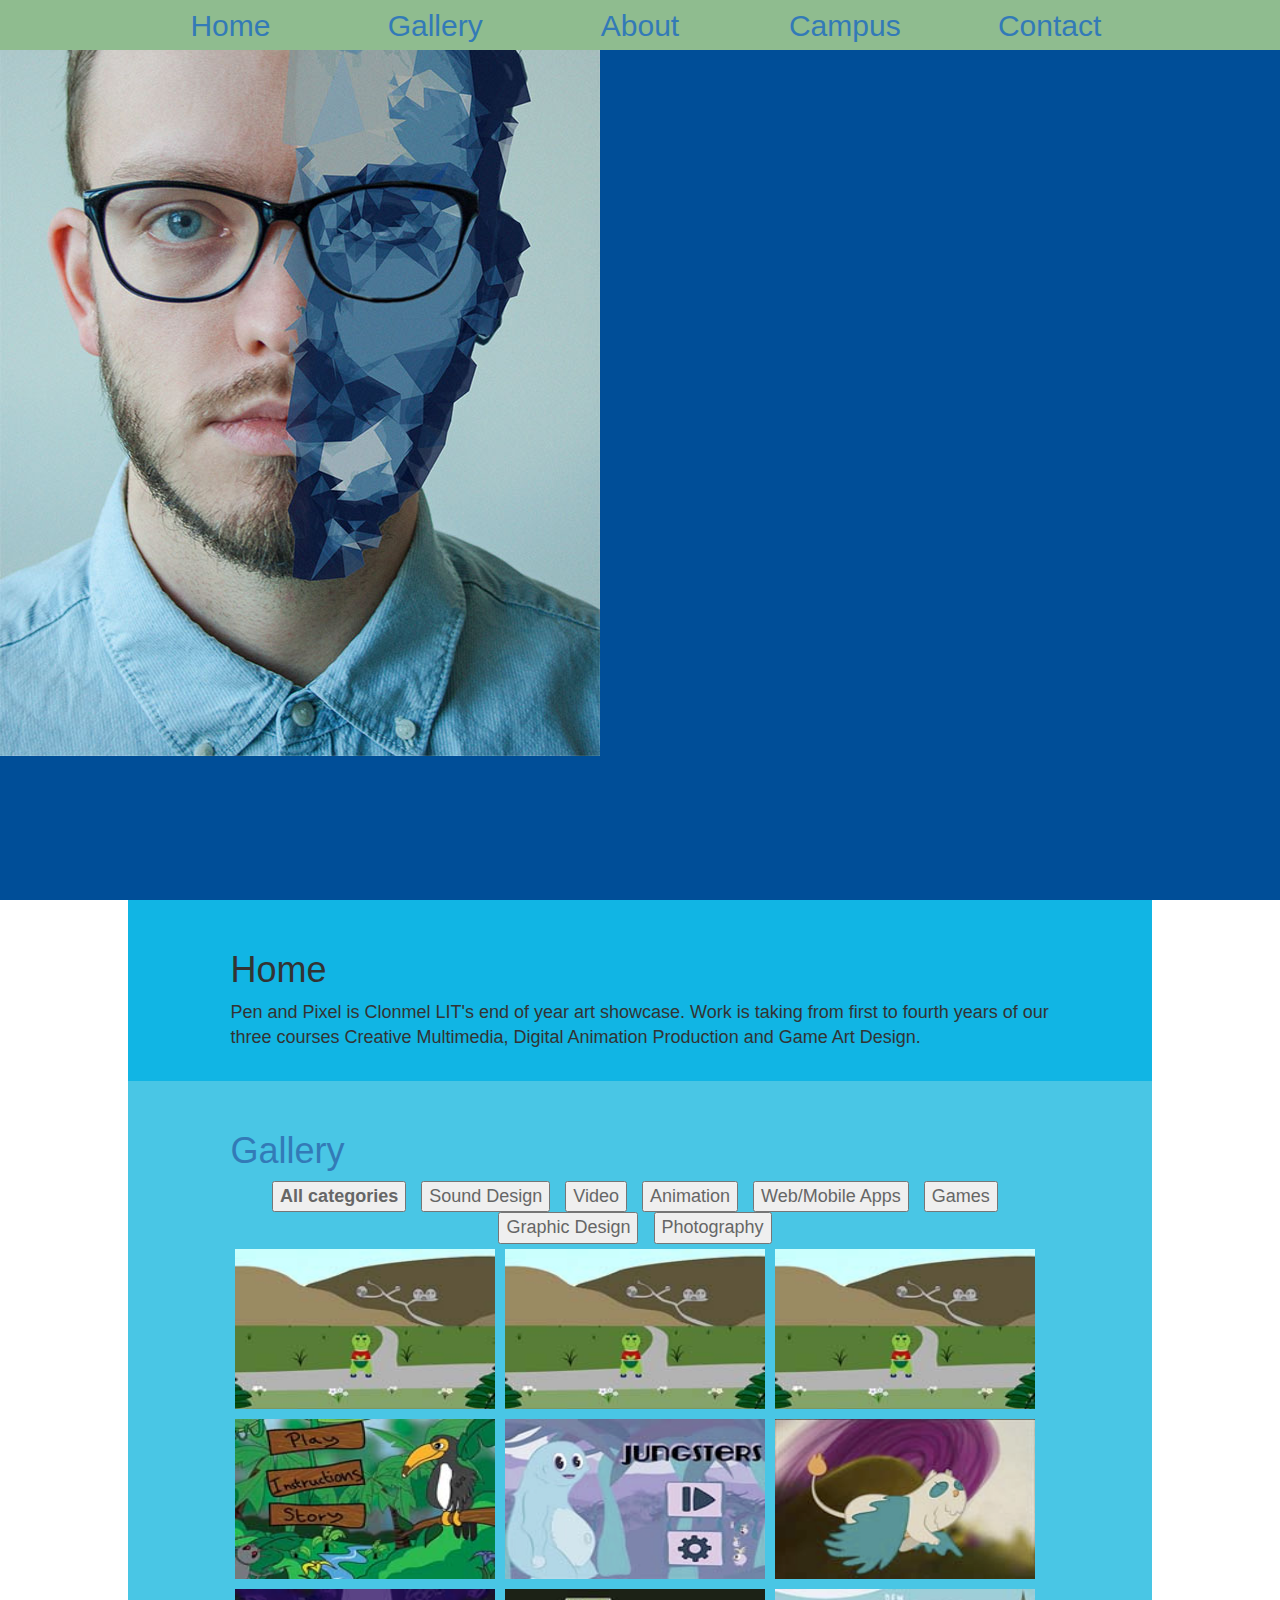
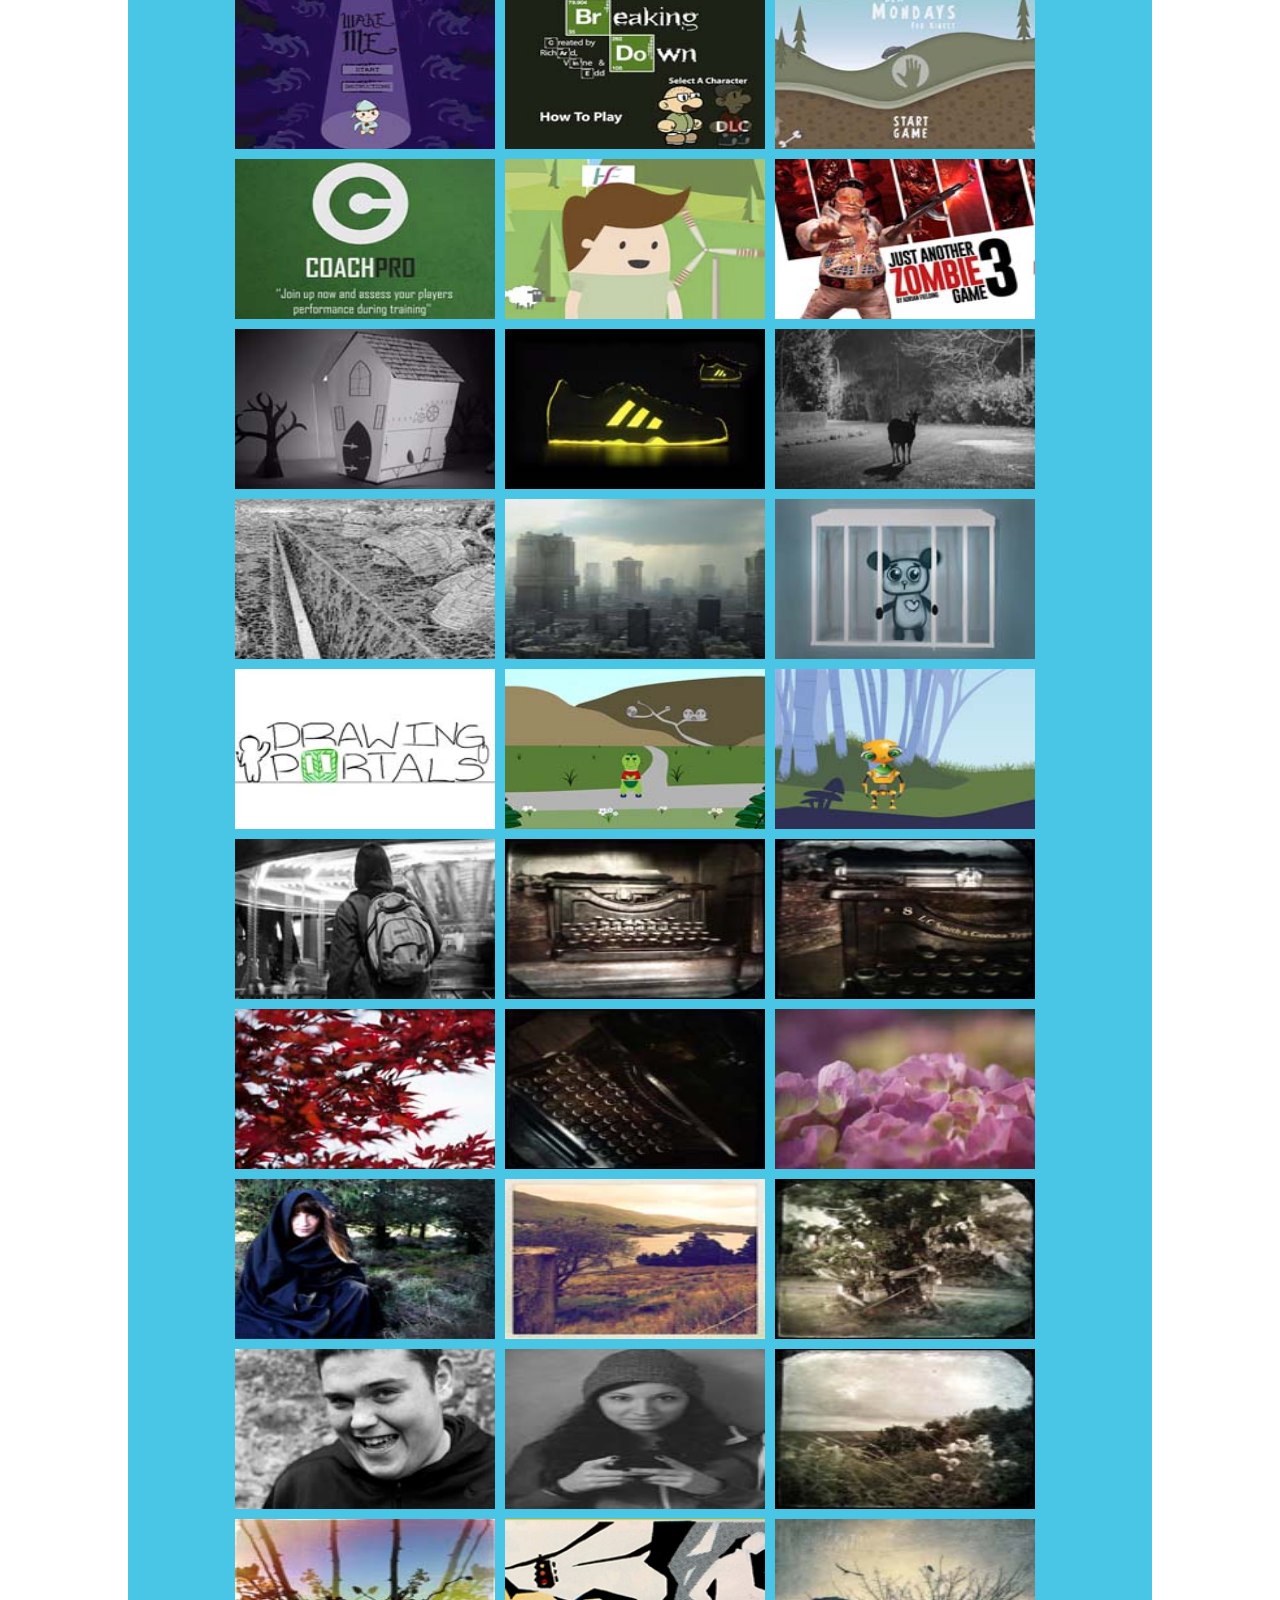
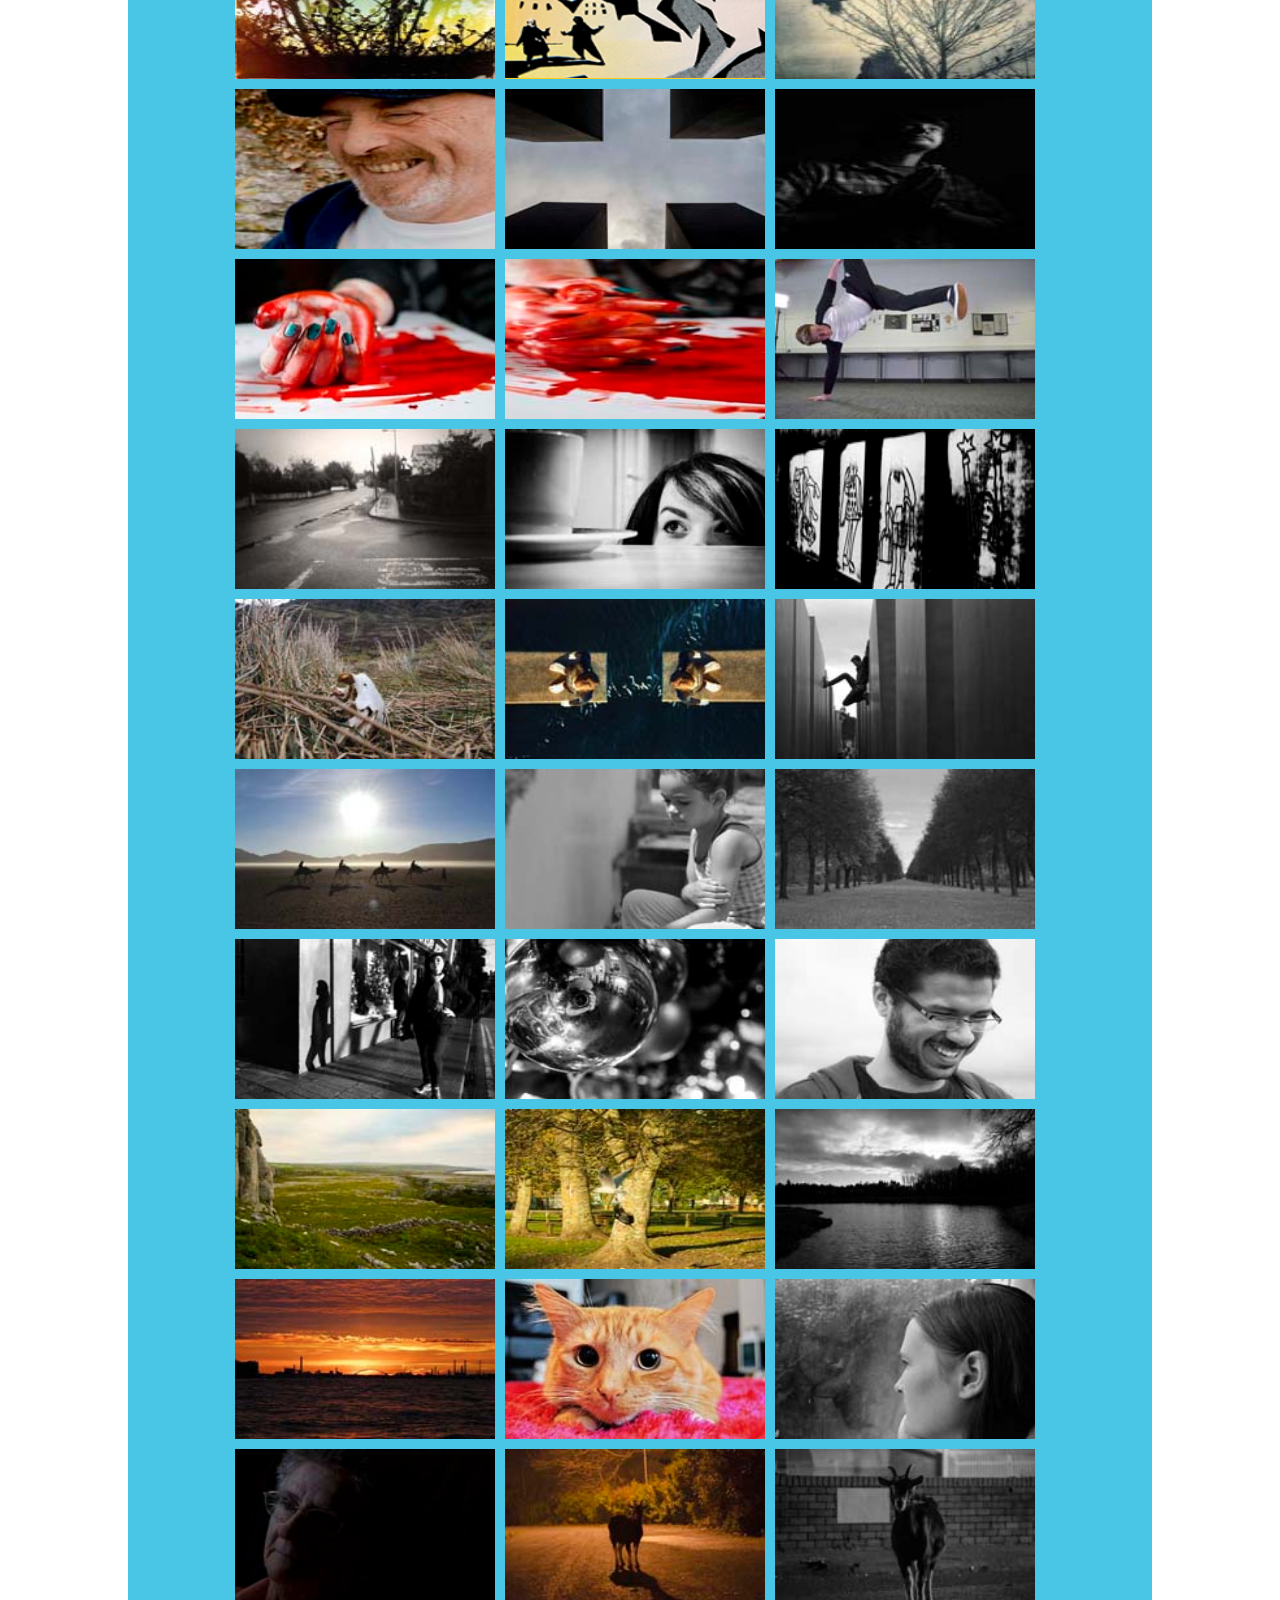
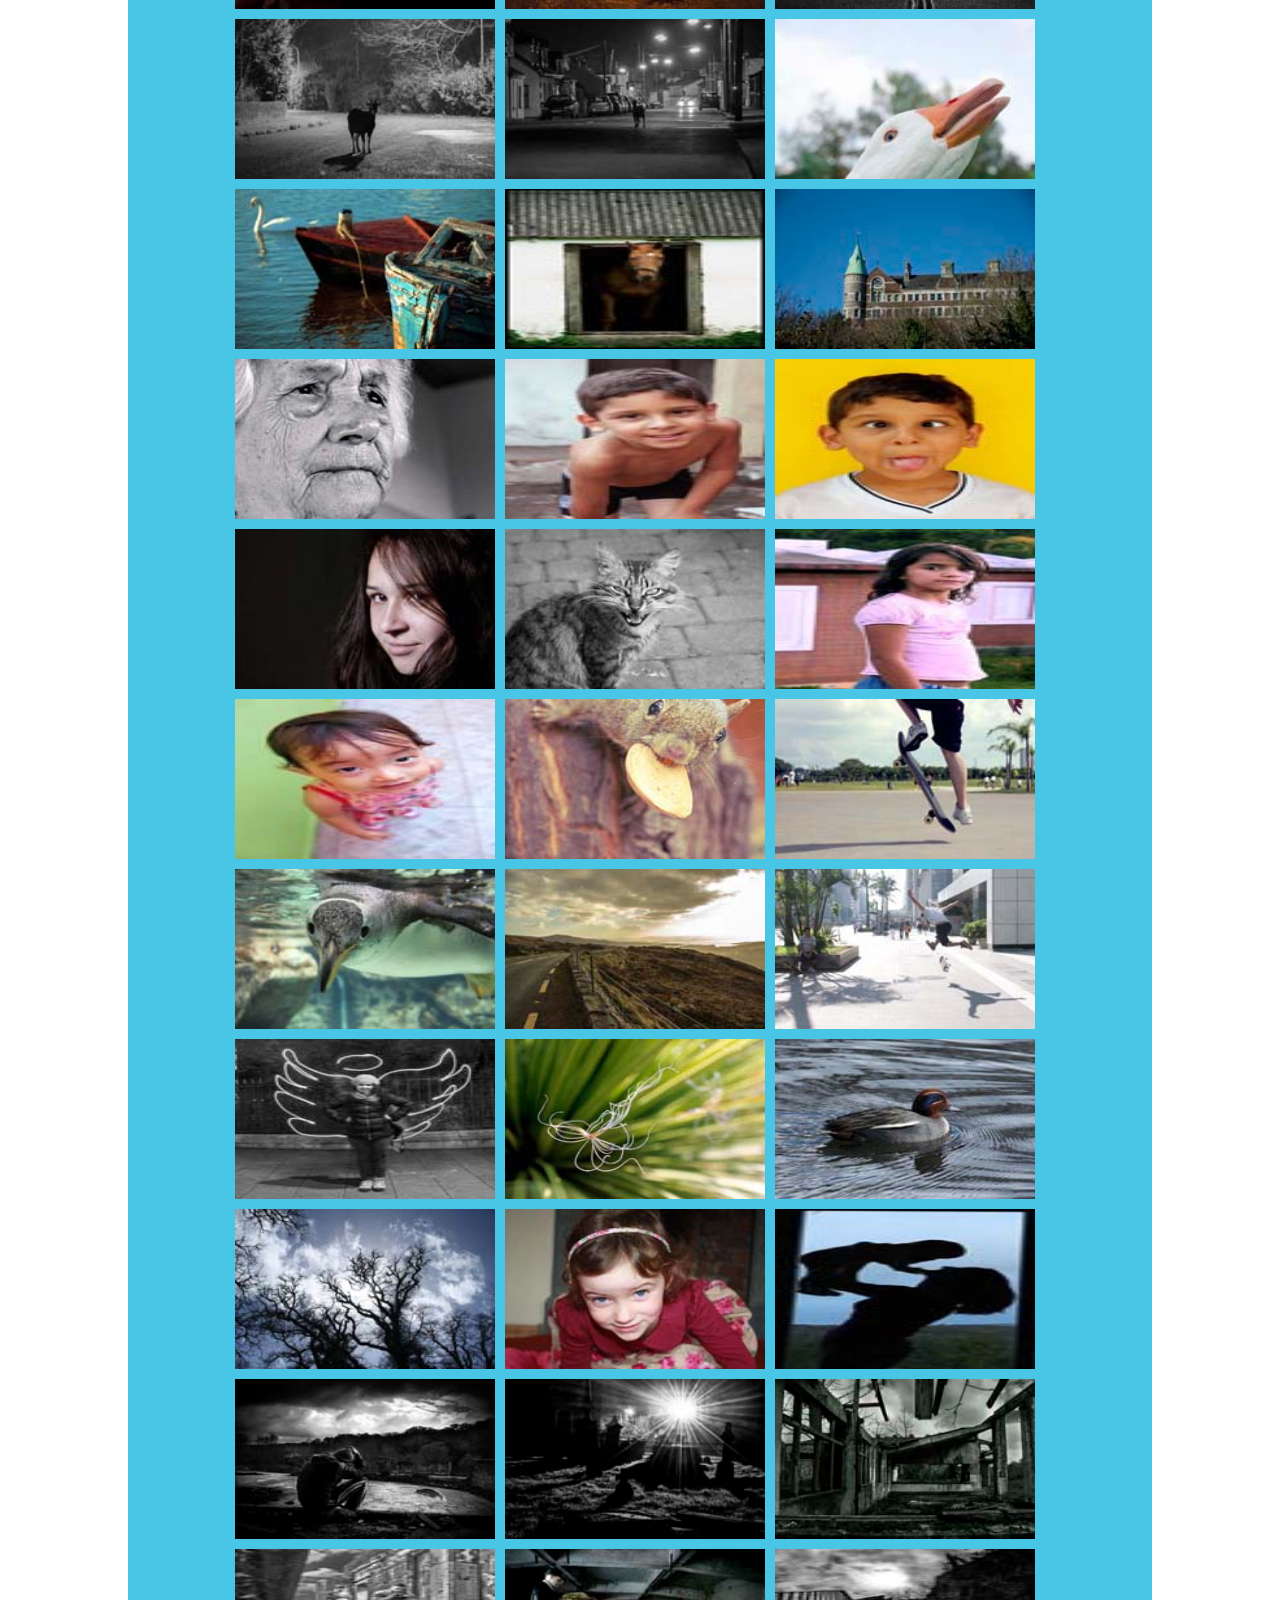
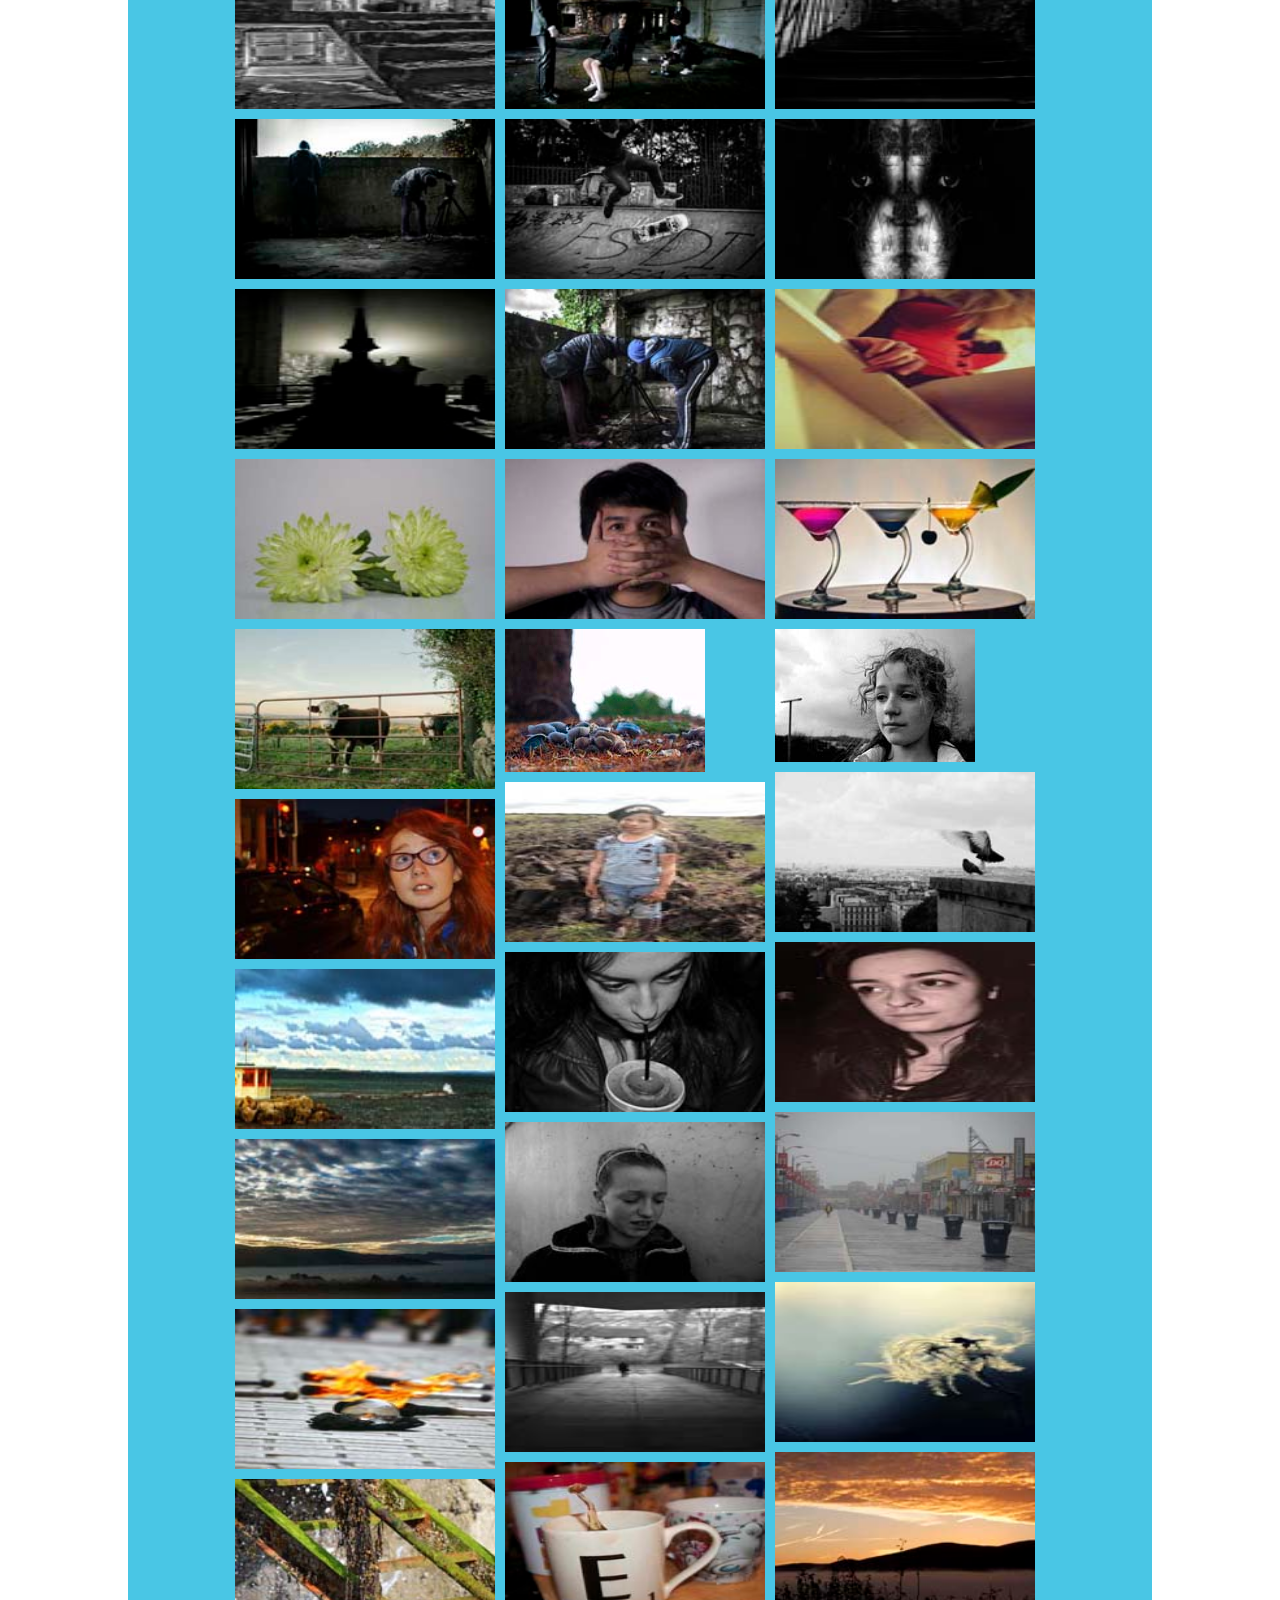
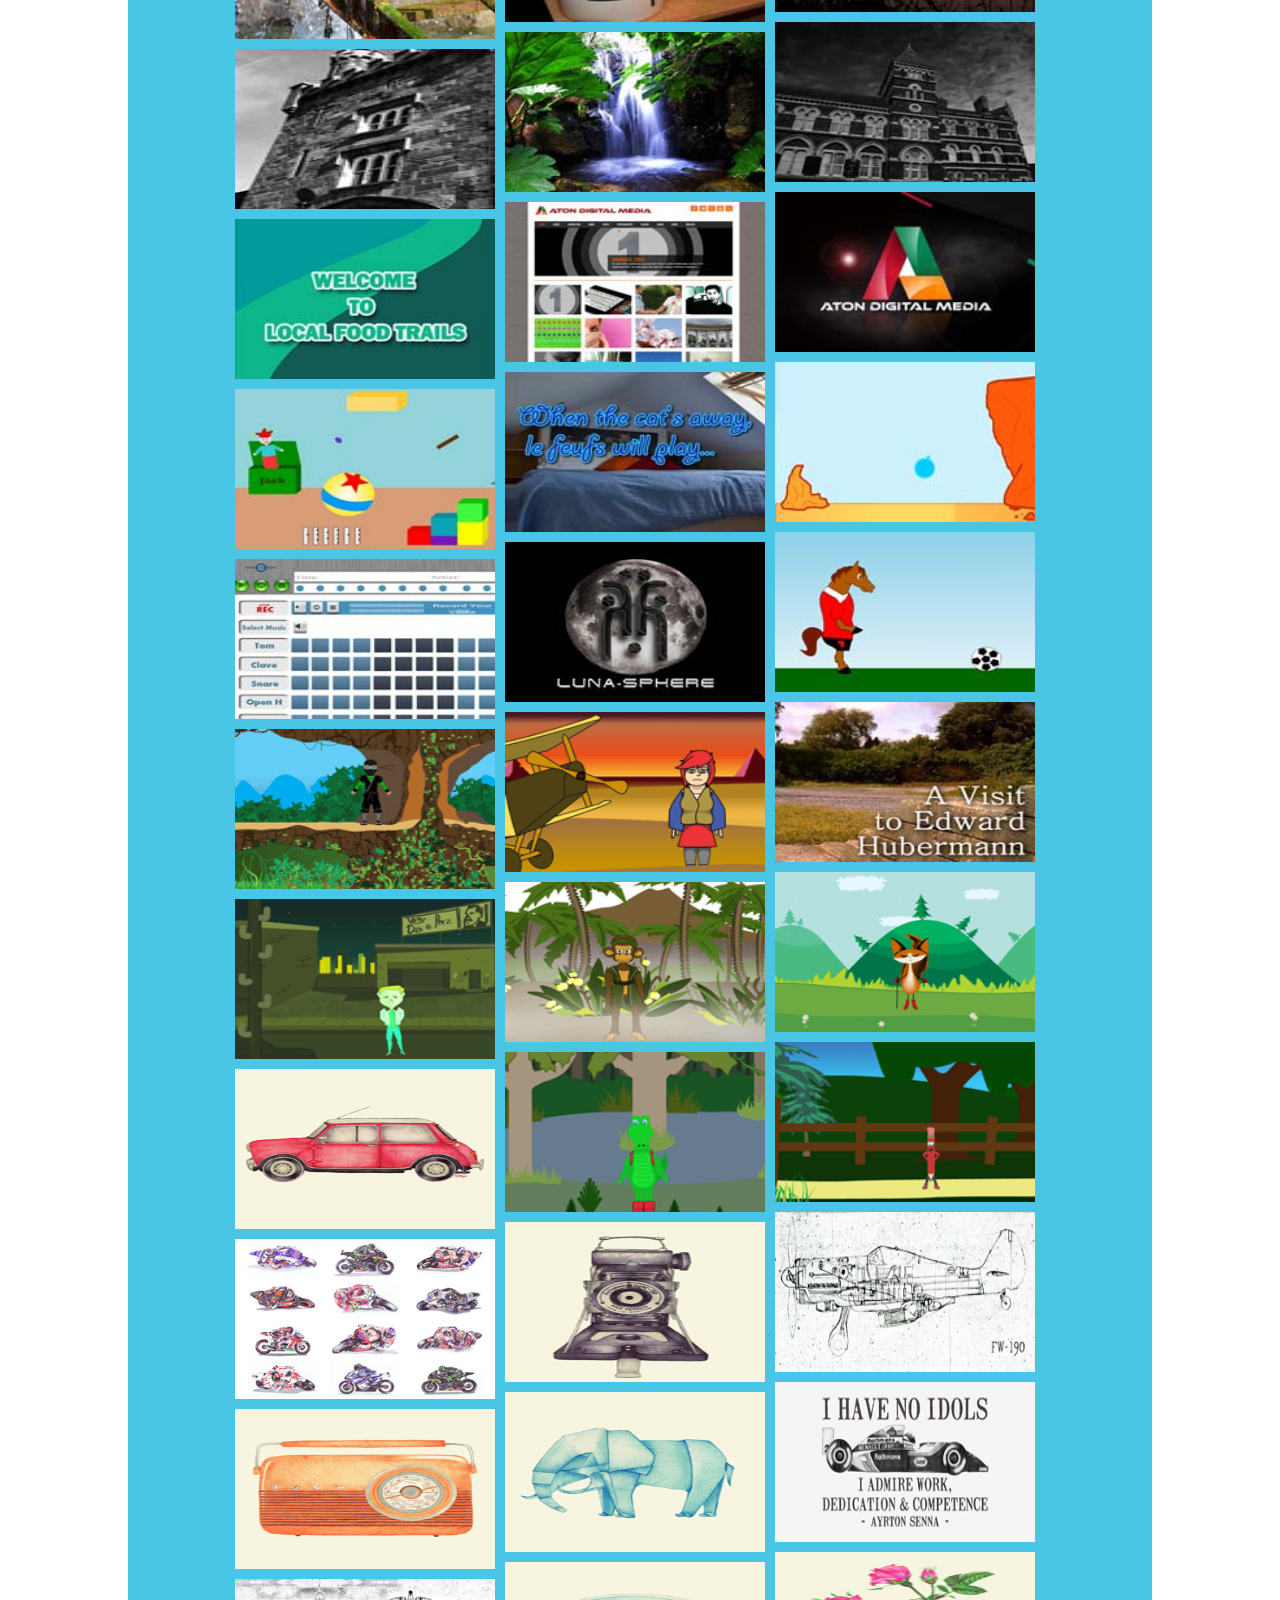
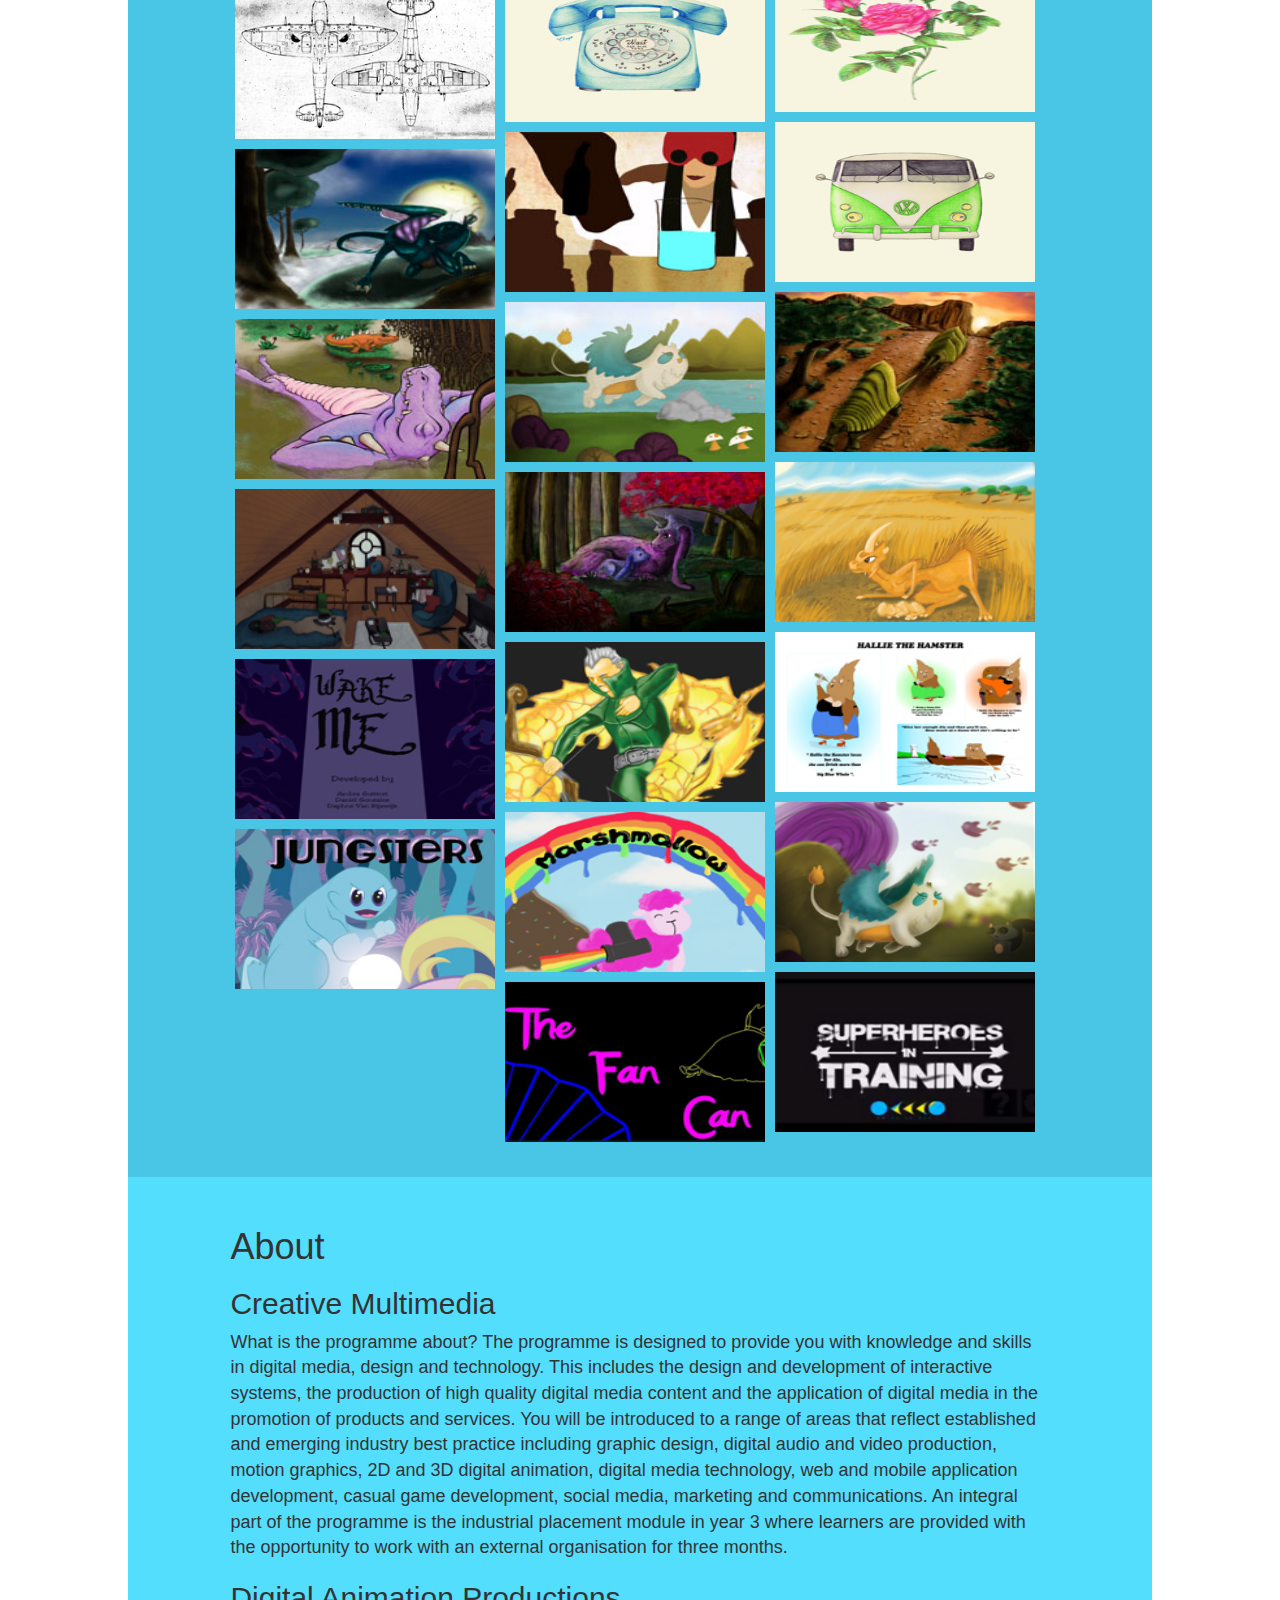
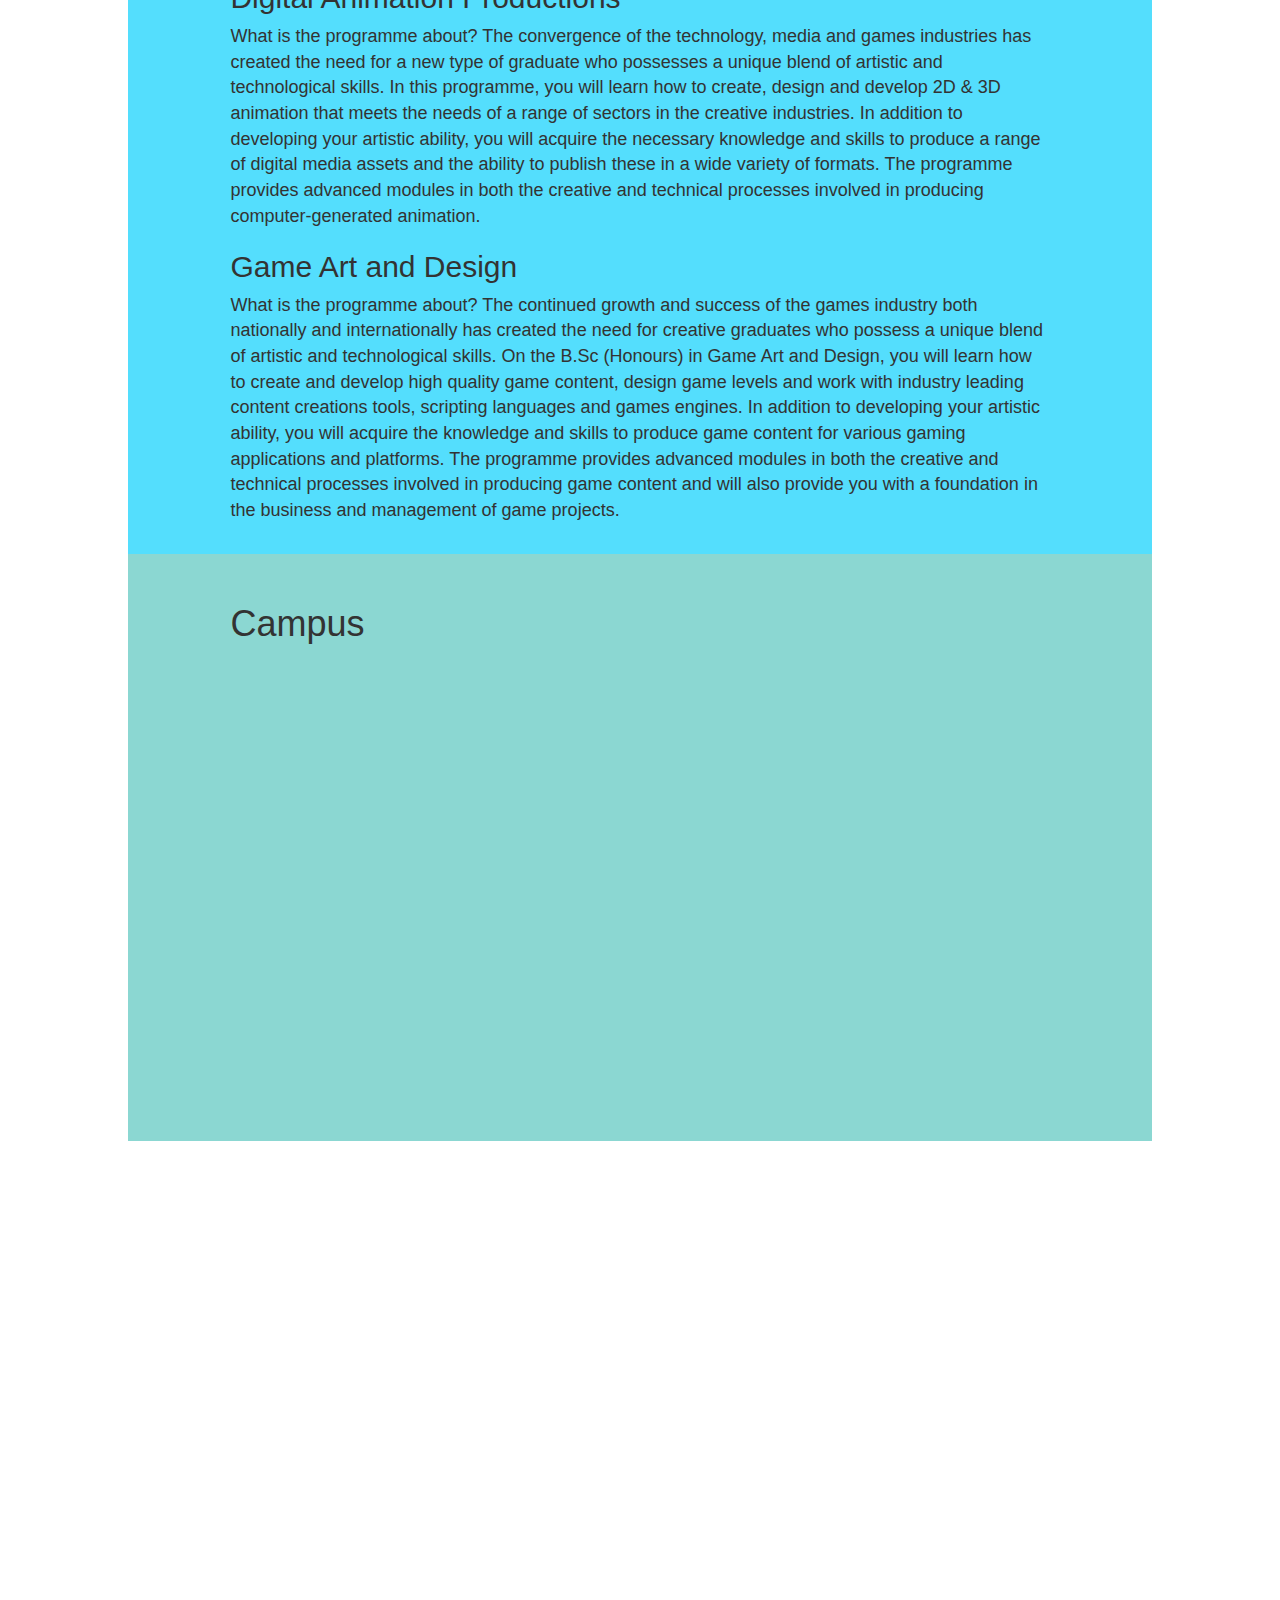
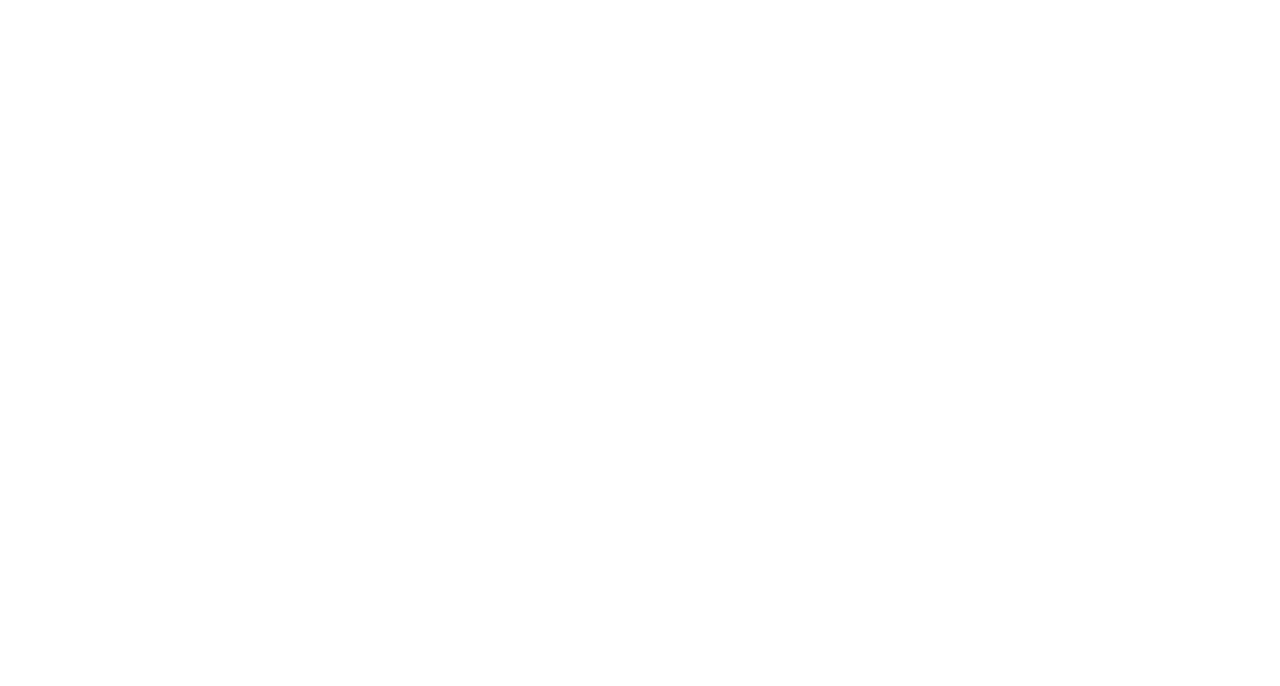
==== commit 0ca8bd6a: "f" ====
--- a/index.html
+++ b/index.html
@@ -1 +1,937 @@
-<!doctype html><html><head><meta charset="utf-8"><title>Home</title> </head> <body> <div class="landingPage"> <div id="fadeIn"> <div class="animated"> <img src="images/p_and_p_bg.jpg"> </div><div class="pp"> <img src="p_and_p_header_new.png"> </div></div></div><div class="sectionMain"> <div id="navbar"> <div class="innerNav"> <a href="#s1"> Home </a> <a href="#s2"> Gallery </a> <a href="#s3"> About </a> <a href="#s4"> Campus </a> <a href="#s5"> Contact </a> </div></div><div class="section1" id="s1"><div class="inner "><h1>Home</h1> <div> Pen and Pixel is Clonmel LIT's end of year art showcase. Work is taking from first to fourth years of our three courses Creative Multimedia, Digital Animation Production and Game Art Design. </div></div></div><div class="section2" id="s2"><div class="inner"><a href="reece_maher_pen_and_pixel_website_gallery.html"><h1>Gallery</h1></a> <div class="galleryFilter"> <button data-filter="*" class="current">All categories</button> <button data-filter=".sound"> Sound Design </button> <button data-filter=".video"> Video </button> <button data-filter=".animation"> Animation </button> <button data-filter=".app"> Web/Mobile Apps </button> <button data-filter=".games"> Games </button> <button data-filter=".graphicD"> Graphic Design </button> <button data-filter=".photography"> Photography </button> </div><div class="galleryContainer"> <div class="games"> <a href="submissions/swfs/16.swf?width=800&height=450" rel="prettyPhoto[flash]" title="actionscript game"><img src="submissions/16.jpg"</a> </div><div class="videos"> <a href="https://www.youtube.com/watch?v=X_nK81DoxyI" rel="prettyPhoto" title="youtube"><img src="submissions/16.jpg"</a> </div><div class="videos"> <a href="https://vimeo.com/68362970" rel="prettyPhoto" title="vimeo"><img src="submissions/16.jpg"</a> </div><div class="games"> <a href="submissions/0.jpg" rel="prettyPhoto[pp_gal]" title="Tucan"><img src="submissions/0.jpg"/> </a> </div><div class="games && animation"> <a href="submissions/1.jpg" rel="prettyPhoto[pp_gal]" title="Jungsters"><img src="submissions/1.jpg" ></a> </div><div class="games"> <a href="submissions/2.jpg" rel="prettyPhoto[pp_gal]" title="Tucan"><img src="submissions/2.jpg"/> </a> </div><div class="games"> <a href="submissions/3.jpg" rel="prettyPhoto[pp_gal]" title="Jungsters"><img src="submissions/3.jpg" ></a> </div><div class="games"> <a href="submissions/4.jpg" rel="prettyPhoto[pp_gal]" title="Tucan"><img src="submissions/4.jpg"/> </a> </div><div class="games"> <a href="submissions/hi-res/5.jpg" rel="prettyPhoto[pp_gal]" title="Jungsters"><img src="submissions/5.jpg" ></a> </div><div class="games"> <a href="submissions/hi-res/6.png" rel="prettyPhoto[pp_gal]" title="Tucan"><img src="submissions/6.jpg"/> </a> </div><div class="games"> <a href="submissions/7.jpg" rel="prettyPhoto[pp_gal]" title="Jungsters"><img src="submissions/7.jpg" ></a> </div><div class="games"> <a href="submissions/hi-res/8.jpg" rel="prettyPhoto[pp_gal]" title="Jungsters"><img src="submissions/8.jpg" ></a> </div><div class="sound && video"> <a href="submissions/9.jpg" rel="prettyPhoto[pp_gal]" title="Tucan"><img src="submissions/9.jpg"/> </a> </div><div class="sound && video"> <a href="https://vimeo.com/68362970" rel="prettyPhoto" title="vimeo" title="Jungsters"><img src="submissions/10.jpg" ></a> </div><div class="photography"> <a href="submissions/hi-res/11.jpg" rel="prettyPhoto[pp_gal]" title="Jungsters"><img src="submissions/11.jpg" ></a> </div><div class="photography"> <a href="submissions/12.jpg" rel="prettyPhoto[pp_gal]" title="Projection"><img src="submissions/12.jpg"></a> </div><div class="photography && graphicD"> <a href="submissions/13.jpg" rel="prettyPhoto[pp_gal]" title="Jungsters"><img src="submissions/13.jpg" ></a> </div><div class="graphicD"> <a href="submissions/14.jpg" rel="prettyPhoto[pp_gal]" title="Jungsters"><img src="submissions/14.jpg" ></a> </div><div class="games"> <a href="submissions/15.jpg" rel="prettyPhoto[pp_gal]" title="Jungsters"><img src="submissions/15.jpg" ></a> </div><div class="games"> <a href="submissions/16.jpg" rel="prettyPhoto[pp_gal]" title="Jungsters"><img src="submissions/16.jpg" ></a> </div><div class="games && animation"> <a href="submissions/17.jpg" rel="prettyPhoto[pp_gal]" title="Jungsters"><img src="submissions/17.jpg" ></a> </div><div class="photography"> <a href="submissions/hi-res/18.jpg" rel="prettyPhoto[pp_gal]" title="Jungsters"><img src="submissions/18.jpg" ></a> </div><div class="photography"> <a href="submissions/hi-res/19.jpg" rel="prettyPhoto[pp_gal]" title="Jungsters"><img src="submissions/19.jpg" ></a> </div><div class="photography"> <a href="submissions/hi-res/20.jpg" rel="prettyPhoto[pp_gal]" title="Jungsters"><img src="submissions/20.jpg" ></a> </div><div class="photography"> <a href="submissions/hi-res/21.jpg" rel="prettyPhoto[pp_gal]" title="Jungsters"><img src="submissions/21.jpg" ></a> </div><div class="photography"> <a href="submissions/hi-res/22.jpg" rel="prettyPhoto[pp_gal]" title="Jungsters"><img src="submissions/22.jpg" ></a> </div><div class="photography"> <a href="submissions/23.jpg" rel="prettyPhoto[pp_gal]" title="Jungsters"><img src="submissions/23.jpg" ></a> </div><div class="photography"> <a href="submissions/24.jpg" rel="prettyPhoto[pp_gal]" title="Jungsters"><img src="submissions/24.jpg" ></a> </div><div class="photography"> <a href="submissions/25.jpg" rel="prettyPhoto[pp_gal]" title="Jungsters"><img src="submissions/25.jpg" ></a> </div><div class="photography"> <a href="submissions/26.jpg" rel="prettyPhoto[pp_gal]" title="Jungsters"><img src="submissions/26.jpg" ></a> </div><div class="photography"> <a href="submissions/27.jpg" rel="prettyPhoto[pp_gal]" title="Jungsters"><img src="submissions/27.jpg" ></a> </div><div class="photography"> <a href="submissions/28.jpg" rel="prettyPhoto[pp_gal]" title="Jungsters"><img src="submissions/28.jpg" ></a> </div><div class="photography"> <a href="submissions/29.jpg" rel="prettyPhoto[pp_gal]" title="Jungsters"><img src="submissions/29.jpg" ></a> </div><div class="photography"> <a href="submissions/30.jpg" rel="prettyPhoto[pp_gal]" title="Jungsters"><img src="submissions/30.jpg" ></a> </div><div class="graphicD"> <a href="submissions/31.jpg" rel="prettyPhoto[pp_gal]" title="Jungsters"><img src="submissions/31.jpg" ></a> </div><div class="photography"> <a href="submissions/32.jpg" rel="prettyPhoto[pp_gal]" title="Jungsters"><img src="submissions/32.jpg" ></a> </div><div class="photography"> <a href="submissions/33.jpg" rel="prettyPhoto[pp_gal]" title="Jungsters"><img src="submissions/33.jpg" ></a> </div><div class="photography"> <a href="submissions/34.jpg" rel="prettyPhoto[pp_gal]" title="Jungsters"><img src="submissions/34.jpg" ></a> </div><div class="photography"> <a href="submissions/35.jpg" rel="prettyPhoto[pp_gal]" title="Jungsters"><img src="submissions/35.jpg" ></a> </div><div class="photography"> <a href="submissions/36.jpg" rel="prettyPhoto[pp_gal]" title="Jungsters"><img src="submissions/36.jpg" ></a> </div><div class="photography"> <a href="submissions/37.jpg" rel="prettyPhoto[pp_gal]" title="Jungsters"><img src="submissions/37.jpg" ></a> </div><div class="photography"> <a href="submissions/38.jpg" rel="prettyPhoto[pp_gal]" title="Jungsters"><img src="submissions/38.jpg" ></a> </div><div class="photography"> <a href="submissions/39.jpg" rel="prettyPhoto[pp_gal]" title="Jungsters"><img src="submissions/39.jpg" ></a> </div><div class="photography"> <a href="submissions/40.jpg" rel="prettyPhoto[pp_gal]" title="Jungsters"><img src="submissions/40.jpg" ></a> </div><div class="photography"> <a href="submissions/41.jpg" rel="prettyPhoto[pp_gal]" title="Jungsters"><img src="submissions/41.jpg" ></a> </div><div class="photography"> <a href="submissions/42.jpg" rel="prettyPhoto[pp_gal]" title="Jungsters"><img src="submissions/42.jpg" ></a> </div><div class="photography"> <a href="submissions/43.jpg" rel="prettyPhoto[pp_gal]" title="Jungsters"><img src="submissions/43.jpg" ></a> </div><div class="photography"> <a href="submissions/44.jpg" rel="prettyPhoto[pp_gal]" title="Jungsters"><img src="submissions/44.jpg" ></a> </div><div class="photography"> <a href="submissions/45.jpg" rel="prettyPhoto[pp_gal]" title="Jungsters"><img src="submissions/45.jpg" ></a> </div><div class="photography"> <a href="submissions/46.jpg" rel="prettyPhoto[pp_gal]" title="Jungsters"><img src="submissions/46.jpg" ></a> </div><div class="photography"> <a href="submissions/47.jpg" rel="prettyPhoto[pp_gal]" title="Jungsters"><img src="submissions/47.jpg" ></a> </div><div class="photography"> <a href="submissions/48.jpg" rel="prettyPhoto[pp_gal]" title="Jungsters"><img src="submissions/48.jpg" ></a> </div><div class="photography"> <a href="submissions/49.jpg" rel="prettyPhoto[pp_gal]" title="Jungsters"><img src="submissions/49.jpg" ></a> </div><div class="photography"> <a href="submissions/50.jpg" rel="prettyPhoto[pp_gal]" title="Jungsters"><img src="submissions/50.jpg" ></a> </div><div class="photography"> <a href="submissions/51.jpg" rel="prettyPhoto[pp_gal]" title="Jungsters"><img src="submissions/51.jpg" ></a> </div><div class="photography"> <a href="submissions/52.jpg" rel="prettyPhoto[pp_gal]" title="Jungsters"><img src="submissions/52.jpg" ></a> </div><div class="photography"> <a href="submissions/53.jpg" rel="prettyPhoto[pp_gal]" title="Jungsters"><img src="submissions/53.jpg" ></a> </div><div class="photography"> <a href="submissions/54.jpg" rel="prettyPhoto[pp_gal]" title="Jungsters"><img src="submissions/54.jpg" ></a> </div><div class="photography"> <a href="submissions/55.jpg" rel="prettyPhoto[pp_gal]" title="Jungsters"><img src="submissions/55.jpg" ></a> </div><div class="photography"> <a href="submissions/56.jpg" rel="prettyPhoto[pp_gal]" title="Jungsters"><img src="submissions/56.jpg" ></a> </div><div class="photography"> <a href="submissions/57.jpg" rel="prettyPhoto[pp_gal]" title="Jungsters"><img src="submissions/57.jpg" ></a> </div><div class="photography"> <a href="submissions/58.jpg" rel="prettyPhoto[pp_gal]" title="Jungsters"><img src="submissions/58.jpg" ></a> </div><div class="photography"> <a href="submissions/59.jpg" rel="prettyPhoto[pp_gal]" title="Jungsters"><img src="submissions/59.jpg" ></a> </div><div class="photography"> <a href="submissions/60.jpg" rel="prettyPhoto[pp_gal]" title="Jungsters"><img src="submissions/60.jpg" ></a> </div><div class="photography"> <a href="submissions/61.jpg" rel="prettyPhoto[pp_gal]" title="Jungsters"><img src="submissions/61.jpg" ></a> </div><div class="photography"> <a href="submissions/62.jpg" rel="prettyPhoto[pp_gal]" title="Jungsters"><img src="submissions/62.jpg" ></a> </div><div class="photography"> <a href="submissions/63.jpg" rel="prettyPhoto[pp_gal]" title="Jungsters"><img src="submissions/63.jpg" ></a> </div><div class="photography"> <a href="submissions/64.jpg" rel="prettyPhoto[pp_gal]" title="Jungsters"><img src="submissions/64.jpg" ></a> </div><div class="photography"> <a href="submissions/65.jpg" rel="prettyPhoto[pp_gal]" title="Jungsters"><img src="submissions/65.jpg" ></a> </div><div class="photography"> <a href="submissions/66.jpg" rel="prettyPhoto[pp_gal]" title="Jungsters"><img src="submissions/66.jpg" ></a> </div><div class="photography"> <a href="submissions/67.jpg" rel="prettyPhoto[pp_gal]" title="Jungsters"><img src="submissions/67.jpg" ></a> </div><div class="photography"> <a href="submissions/68.jpg" rel="prettyPhoto[pp_gal]" title="Jungsters"><img src="submissions/68.jpg" ></a> </div><div class="photography"> <a href="submissions/69.jpg" rel="prettyPhoto[pp_gal]" title="Jungsters"><img src="submissions/69.jpg" ></a> </div><div class="photography"> <a href="submissions/70.jpg" rel="prettyPhoto[pp_gal]" title="Jungsters"><img src="submissions/70.jpg" ></a> </div><div class="photography"> <a href="submissions/71.jpg" rel="prettyPhoto[pp_gal]" title="Jungsters"><img src="submissions/71.jpg" ></a> </div><div class="photography"> <a href="submissions/72.jpg" rel="prettyPhoto[pp_gal]" title="Jungsters"><img src="submissions/72.jpg" ></a> </div><div class="photography"> <a href="submissions/73.jpg" rel="prettyPhoto[pp_gal]" title="Jungsters"><img src="submissions/73.jpg" ></a> </div><div class="photography"> <a href="submissions/74.jpg" rel="prettyPhoto[pp_gal]" title="Jungsters"><img src="submissions/74.jpg" ></a> </div><div class="photography"> <a href="submissions/75.jpg" rel="prettyPhoto[pp_gal]" title="Jungsters"><img src="submissions/75.jpg" ></a> </div><div class="photography"> <a href="submissions/76.jpg" rel="prettyPhoto[pp_gal]" title="Jungsters"><img src="submissions/76.jpg" ></a> </div><div class="photography"> <a href="submissions/77.jpg" rel="prettyPhoto[pp_gal]" title="Jungsters"><img src="submissions/77.jpg" ></a> </div><div class="photography"> <a href="submissions/78.jpg" rel="prettyPhoto[pp_gal]" title="Jungsters"><img src="submissions/78.jpg" ></a> </div><div class="photography"> <a href="submissions/79.jpg" rel="prettyPhoto[pp_gal]" title="Jungsters"><img src="submissions/79.jpg" ></a> </div><div class="photography"> <a href="submissions/80.jpg" rel="prettyPhoto[pp_gal]" title="Jungsters"><img src="submissions/80.jpg" ></a> </div><div class="photography"> <a href="submissions/81.jpg" rel="prettyPhoto[pp_gal]" title="Jungsters"><img src="submissions/81.jpg" ></a> </div><div class="photography"> <a href="submissions/82.jpg" rel="prettyPhoto[pp_gal]" title="Jungsters"><img src="submissions/82.jpg" ></a> </div><div class="photography"> <a href="submissions/83.jpg" rel="prettyPhoto[pp_gal]" title="Jungsters"><img src="submissions/83.jpg" ></a> </div><div class="photography"> <a href="submissions/84.jpg" rel="prettyPhoto[pp_gal]" title="Jungsters"><img src="submissions/84.jpg" ></a> </div><div class="photography"> <a href="submissions/85.jpg" rel="prettyPhoto[pp_gal]" title="Jungsters"><img src="submissions/85.jpg" ></a> </div><div class="photography"> <a href="submissions/86.jpg" rel="prettyPhoto[pp_gal]" title="Jungsters"><img src="submissions/86.jpg" ></a> </div><div class="photography"> <a href="submissions/87.jpg" rel="prettyPhoto[pp_gal]" title="Jungsters"><img src="submissions/87.jpg" ></a> </div><div class="photography"> <a href="submissions/88.jpg" rel="prettyPhoto[pp_gal]" title="Jungsters"><img src="submissions/88.jpg" ></a> </div><div class="photography"> <a href="submissions/89.jpg" rel="prettyPhoto[pp_gal]" title="Jungsters"><img src="submissions/89.jpg" ></a> </div><div class="photography"> <a href="submissions/90.jpg" rel="prettyPhoto[pp_gal]" title="Jungsters"><img src="submissions/90.jpg" ></a> </div><div class="photography"> <a href="submissions/91.jpg" rel="prettyPhoto[pp_gal]" title="Jungsters"><img src="submissions/91.jpg" ></a> </div><div class="photography"> <a href="submissions/92.jpg" rel="prettyPhoto[pp_gal]" title="Jungsters"><img src="submissions/92.jpg" ></a> </div><div class="photography"> <a href="submissions/93.jpg" rel="prettyPhoto[pp_gal]" title="Jungsters"><img src="submissions/93.jpg" ></a> </div><div class="photography"> <a href="submissions/94.jpg" rel="prettyPhoto[pp_gal]" title="Jungsters"><img src="submissions/94.jpg" ></a> </div><div class="photography"> <a href="submissions/95.jpg" rel="prettyPhoto[pp_gal]" title="Jungsters"><img src="submissions/95.jpg" ></a> </div><div class="photography"> <a href="submissions/96.jpg" rel="prettyPhoto[pp_gal]" title="Jungsters"><img src="submissions/96.jpg" ></a> </div><div class="photography"> <a href="submissions/97.jpg" rel="prettyPhoto[pp_gal]" title="Jungsters"><img src="submissions/97.jpg" ></a> </div><div class="photography"> <a href="submissions/98.jpg" rel="prettyPhoto[pp_gal]" title="Jungsters"><img src="submissions/98.jpg" ></a> </div><div class="photography"> <a href="submissions/99.jpg" rel="prettyPhoto[pp_gal]" title="Jungsters"><img src="submissions/99.jpg" ></a> </div><div class="photography"> <img src="submissions/100.jpg"> </div><div class="photography"> <img src="submissions/101.jpg"> </div><div class="photography"> <a href="submissions/102.jpg" rel="prettyPhoto[pp_gal]" title="Tucan"><img src="submissions/102.jpg"/> </a> </div><div class="photography"> <a href="submissions/103.jpg" rel="prettyPhoto[pp_gal]" title="Jungsters"><img src="submissions/103.jpg" ></a> </div><div class="photography"> <a href="submissions/104.jpg" rel="prettyPhoto[pp_gal]" title="Projection"><img src="submissions/104.jpg"></a> </div><div class="photography"> <a href="submissions/105.jpg" rel="prettyPhoto[pp_gal]" title="Tucan"><img src="submissions/105.jpg"/> </a> </div><div class="photography"> <a href="submissions/106.jpg" rel="prettyPhoto[pp_gal]" title="Jungsters"><img src="submissions/106.jpg" ></a> </div><div class="photography"> <a href="submissions/107.jpg" rel="prettyPhoto[pp_gal]" title="Projection"><img src="submissions/107.jpg"></a> </div><div class="photography"> <a href="submissions/108.jpg" rel="prettyPhoto[pp_gal]" title="Tucan"><img src="submissions/108.jpg"/> </a> </div><div class="photography"> <a href="submissions/109.jpg" rel="prettyPhoto[pp_gal]" title="Jungsters"><img src="submissions/109.jpg" ></a> </div><div class="photography"> <a href="submissions/110.jpg" rel="prettyPhoto[pp_gal]" title="Projection"><img src="submissions/110.jpg"></a> </div><div class="photography"> <a href="submissions/111.jpg" rel="prettyPhoto[pp_gal]" title="Projection"><img src="submissions/111.jpg"></a> </div><div class="photography"> <a href="submissions/112.jpg" rel="prettyPhoto[pp_gal]" title="Projection"><img src="submissions/112.jpg"></a> </div><div class="photography"> <a href="submissions/113.jpg" rel="prettyPhoto[pp_gal]" title="Projection"><img src="submissions/113.jpg"></a> </div><div class="photography"> <a href="submissions/114.jpg" rel="prettyPhoto[pp_gal]" title="Projection"><img src="submissions/114.jpg"></a> </div><div class="photography"> <a href="submissions/115.jpg" rel="prettyPhoto[pp_gal]" title="Projection"><img src="submissions/115.jpg"></a> </div><div class="photography"> <a href="submissions/116.jpg" rel="prettyPhoto[pp_gal]" title="Projection"><img src="submissions/116.jpg"></a> </div><div class="photography"> <a href="submissions/117.jpg" rel="prettyPhoto[pp_gal]" title="Projection"><img src="submissions/117.jpg"></a> </div><div class="photography"> <a href="submissions/118.jpg" rel="prettyPhoto[pp_gal]" title="Projection"><img src="submissions/118.jpg"></a> </div><div class="photography"> <a href="submissions/119.jpg" rel="prettyPhoto[pp_gal]" title="Projection"><img src="submissions/119.jpg"></a> </div><div class="graphicD"> <a href="submissions/120.jpg" rel="prettyPhoto[pp_gal]" title="Projection"><img src="submissions/120.jpg"></a> </div><div class="app"> <a href="submissions/121.jpg" rel="prettyPhoto[pp_gal]" title="Projection"><img src="submissions/121.jpg"></a> </div><div class="video", class="audio"> <a href="submissions/122.jpg" rel="prettyPhoto[pp_gal]" title="Projection"><img src="submissions/122.jpg"></a> </div><div class="animation"> <a href="submissions/123.jpg" rel="prettyPhoto[pp_gal]" title="Projection"><img src="submissions/123.jpg"></a> </div><div class="photography"> <a href="submissions/124.jpg" rel="prettyPhoto[pp_gal]" title="Projection"><img src="submissions/124.jpg"></a> </div><div class="graphicD"> <a href="submissions/125.jpg" rel="prettyPhoto[pp_gal]" title="Projection"><img src="submissions/125.jpg"></a> </div><div class="games"> <a href="submissions/126.jpg" rel="prettyPhoto[pp_gal]" title="Projection"><img src="submissions/126.jpg"></a> </div><div class="app"> <a href="submissions/127.jpg" rel="prettyPhoto[pp_gal]" title="Projection"><img src="submissions/127.jpg"></a> </div><div class="app"> <a href="submissions/128.jpg" rel="prettyPhoto[pp_gal]" title="Projection"><img src="submissions/128.jpg"></a> </div><div class="photography"> <a href="submissions/129.jpg" rel="prettyPhoto[pp_gal]" title="Projection"><img src="submissions/129.jpg"></a> </div><div class="games", class="audio"> <a href="submissions/130.png" rel="prettyPhoto[pp_gal]" title="Projection"><img src="submissions/130.png"></a> </div><div class="games", class="audio"> <a href="submissions/131.png" rel="prettyPhoto[pp_gal]" title="Projection"><img src="submissions/131.png"></a> </div><div class="games", class="audio"> <a href="submissions/132.png" rel="prettyPhoto[pp_gal]" title="Projection"><img src="submissions/132.png"></a> </div><div class="games", class="audio"> <a href="submissions/133.png" rel="prettyPhoto[pp_gal]" title="Projection"><img src="submissions/133.png"></a> </div><div class="games", class="audio"> <a href="submissions/134.png" rel="prettyPhoto[pp_gal]" title="Projection"><img src="submissions/134.png"></a> </div><div class="games", class="audio"> <a href="submissions/135.png" rel="prettyPhoto[pp_gal]" title="Projection"><img src="submissions/135.png"></a> </div><div class="games", class="audio"> <a href="submissions/136.png" rel="prettyPhoto[pp_gal]" title="Projection"><img src="submissions/136.png"></a> </div><div class="graphicD"> <a href="submissions/137.jpg" rel="prettyPhoto[pp_gal]" title="Projection"><img src="submissions/137.jpg"></a> </div><div class="graphicD"> <a href="submissions/138.jpg" rel="prettyPhoto[pp_gal]" title="Projection"><img src="submissions/138.jpg"></a> </div><div class="graphicD"> <a href="submissions/139.jpg" rel="prettyPhoto[pp_gal]" title="Projection"><img src="submissions/139.jpg"></a> </div><div class="graphicD"> <a href="submissions/140.jpg" rel="prettyPhoto[pp_gal]" title="Projection"><img src="submissions/140.jpg"></a> </div><div class="graphicD"> <a href="submissions/141.jpg" rel="prettyPhoto[pp_gal]" title="Projection"><img src="submissions/141.jpg"></a> </div><div class="graphicD"> <a href="submissions/142.jpg" rel="prettyPhoto[pp_gal]" title="Projection"><img src="submissions/142.jpg"></a> </div><div class="graphicD"> <a href="submissions/143.jpg" rel="prettyPhoto[pp_gal]" title="Projection"><img src="submissions/143.jpg"></a> </div><div class="graphicD"> <a href="submissions/144.jpg" rel="prettyPhoto[pp_gal]" title="Projection"><img src="submissions/144.jpg"></a> </div><div class="graphicD"> <a href="submissions/145.jpg" rel="prettyPhoto[pp_gal]" title="Projection"><img src="submissions/145.jpg"></a> </div><div class="graphicD"> <a href="submissions/146.jpg" rel="prettyPhoto[pp_gal]" title="Projection"><img src="submissions/146.jpg"></a> </div><div class="graphicD"> <a href="submissions/147.jpg" rel="prettyPhoto[pp_gal]" title="Projection"><img src="submissions/147.jpg"></a> </div><div class="graphicD"> <a href="submissions/148.jpg" rel="prettyPhoto[pp_gal]" title="Projection"><img src="submissions/148.jpg"></a> </div><div class="graphicD"> <a href="submissions/149.jpg" rel="prettyPhoto[pp_gal]" title="Projection"><img src="submissions/149.jpg"></a> </div><div class="graphicD"> <a href="submissions/150.jpg" rel="prettyPhoto[pp_gal]" title="Projection"><img src="submissions/150.jpg"></a> </div><div class="graphicD"> <a href="submissions/151.jpg" rel="prettyPhoto[pp_gal]" title="Projection"><img src="submissions/151.jpg"></a> </div><div class="graphicD"> <a href="submissions/152.jpg" rel="prettyPhoto[pp_gal]" title="Projection"><img src="submissions/152.jpg"></a> </div><div class="graphicD"> <a href="submissions/153.jpg" rel="prettyPhoto[pp_gal]" title="Projection"><img src="submissions/153.jpg"></a> </div><div class="graphicD"> <a href="submissions/154.jpg" rel="prettyPhoto[pp_gal]" title="Projection"><img src="submissions/154.jpg"></a> </div><div class="graphicD"> <a href="submissions/155.jpg" rel="prettyPhoto[pp_gal]" title="Projection"><img src="submissions/155.jpg"></a> </div><div class="graphicD"> <a href="submissions/156.jpg" rel="prettyPhoto[pp_gal]" title="Projection"><img src="submissions/156.jpg"></a> </div><div class="graphicD"> <a href="submissions/157.jpg" rel="prettyPhoto[pp_gal]" title="Projection"><img src="submissions/157.jpg"></a> </div><div class="games && graphicD", class="audio"> <a href="submissions/158.jpg" rel="prettyPhoto[pp_gal]" title="Projection"><img src="submissions/158.jpg"></a> </div><div class="video"&& graphicD> <a href="submissions/159.jpg" rel="prettyPhoto[pp_gal]" title="Projection"><img src="submissions/159.jpg"></a> </div><div class="video", class="audio"> <a href="submissions/160.jpg" rel="prettyPhoto[pp_gal]" title="Projection"><img src="submissions/160.jpg"></a> </div><div class="video", class="audio"> <a href="submissions/161.jpg" rel="prettyPhoto[pp_gal]" title="Projection"><img src="submissions/161.jpg"></a> </div><div class="video", class="audio"> <a href="submissions/162.jpg" rel="prettyPhoto[pp_gal]" title="Projection"><img src="submissions/162.jpg"></a> </div><div class="video && animation", class="audio"> <a href="submissions/163.jpg" rel="prettyPhoto[pp_gal]" title="Projection"><img src="submissions/163.jpg"></a> </div></div></div></div><div class="section3" id="s3"><div class="inner"> <h1>About</h1> <div id="creative multimedia"> <h2> Creative Multimedia</h2> What is the programme about? The programme is designed to provide you with knowledge and skills in digital media, design and technology. This includes the design and development of interactive systems, the production of high quality digital media content and the application of digital media in the promotion of products and services. You will be introduced to a range of areas that reflect established and emerging industry best practice including graphic design, digital audio and video production, motion graphics, 2D and 3D digital animation, digital media technology, web and mobile application development, casual game development, social media, marketing and communications. An integral part of the programme is the industrial placement module in year 3 where learners are provided with the opportunity to work with an external organisation for three months. </div><div id="DAP"> <h2> Digital Animation Productions</h2> What is the programme about? The convergence of the technology, media and games industries has created the need for a new type of graduate who possesses a unique blend of artistic and technological skills. In this programme, you will learn how to create, design and develop 2D & 3D animation that meets the needs of a range of sectors in the creative industries. In addition to developing your artistic ability, you will acquire the necessary knowledge and skills to produce a range of digital media assets and the ability to publish these in a wide variety of formats. The programme provides advanced modules in both the creative and technical processes involved in producing computer-generated animation. </div><div id="GAD"> <h2>Game Art and Design</h2> What is the programme about?The continued growth and success of the games industry both nationally and internationally has created the need for creative graduates who possess a unique blend of artistic and technological skills. On the B.Sc (Honours) in Game Art and Design, you will learn how to create and develop high quality game content, design game levels and work with industry leading content creations tools, scripting languages and games engines. In addition to developing your artistic ability, you will acquire the knowledge and skills to produce game content for various gaming applications and platforms.The programme provides advanced modules in both the creative and technical processes involved in producing game content and will also provide you with a foundation in the business and management of game projects. </div></div></div><div class="section4" id="s4"><div class="inner"><h1>Campus</h1> <div id="gmap"> <iframe src="https://www.google.com/maps/embed?pb=!1m14!1m12!1m3!1d9746.107933697242!2d-7.706095500000001!3d52.360863849999994!2m3!1f0!2f0!3f0!3m2!1i1024!2i768!4f13.1!5e0!3m2!1sen!2sie!4v1459250167087" width="100%" height="450" frameborder="0" style="border:0" allowfullscreen></iframe> </div></div></div><div class="contact" id="s5"> <iframe src="https://docs.google.com/forms/d/1rtXh5ZmUdyrROWLTGQdhVqi2846vjLlKuOloMTXERCY/viewform?embedded=true" width="100%" height="1080" frameborder="0" marginheight="0" marginwidth="0">Loading...</iframe> </div></div></div><footer> <div class="inner"> <div class="sponsers"> </div></div></footer> </div><link rel="stylesheet" type="text/css" href="css/reece_maher_pen_and_pixel_website.css"> <link rel="stylesheet" type="text/css" href="css/bootstrap.min.css"><link rel="stylesheet" type="text/css" href="css/prettyPhoto.css"> <script>$("document").ready(function(){$("a[rel^='prettyPhoto']").prettyPhoto(); $("#fadeIn") .animate({width:"100%"}) .animate({height:"100vh"}) // $("#title").slideDown("slow",100); // $("#title").animate({// height:"50px", // width:"500px", //}// ,"slow");}); $(function(){$(".innerNav a").hover(hover);}); function hover(){//$(this).fadeTo("fast", 0.5); $(this).toggleClass("hovered");}$(window).load(function(){var $container=$(".galleryContainer"); $container.isotope({filter:"*", aniamtionOptions:{duration:750, easing:"linear", queue: false}}); $(".galleryFilter button").click(function(){$(".galleryFilter .current").removeClass("current"); $(this).addClass("current"); var selector=$(this).attr("data-filter"); $container.isotope({filter:selector, aniamtionOptions:{duration:750, easing: "linear", queue:false}}); return false;}); /* $('.subMenu').smint({'scrollSpeed' : 1000});*/}); </script><script src="js/jquery-1.12.0.js"></script><script src="js/bootstrap.min.js"></script><script src="js/isotope.pkgd.min.js"</script><script src="js/isotope.pkgd.js"></script><script src="js/jquery.prettyPhoto.js"></script><script>(function(i,s,o,g,r,a,m){i['GoogleAnalyticsObject']=r;i[r]=i[r]||function(){(i[r].q=i[r].q||[]).push(arguments)},i[r].l=1*new Date();a=s.createElement(o), m=s.getElementsByTagName(o)[0];a.async=1;a.src=g;m.parentNode.insertBefore(a,m)})(window,document,'script','//www.google-analytics.com/analytics.js','ga'); ga('create', 'UA-75895980-1', 'auto'); ga('send', 'pageview');</script></body> </html>+<!doctype html>
+<html>
+<head>
+<meta charset="utf-8">
+<title>Home</title>
+
+<script src="js/jquery-1.12.0.js"></script>
+<script src="js/bootstrap.min.js"></script>
+<script src="js/isotope.pkgd.min.js"</script>
+<script src="js/isotope.pkgd.js"></script>
+<script src="js/jquery.prettyPhoto.js"></script>
+<script>
+  (function(i,s,o,g,r,a,m){i['GoogleAnalyticsObject']=r;i[r]=i[r]||function(){
+  (i[r].q=i[r].q||[]).push(arguments)},i[r].l=1*new Date();a=s.createElement(o),
+  m=s.getElementsByTagName(o)[0];a.async=1;a.src=g;m.parentNode.insertBefore(a,m)
+  })(window,document,'script','//www.google-analytics.com/analytics.js','ga');
+
+  ga('create', 'UA-75895980-1', 'auto');
+  ga('send', 'pageview');
+
+</script>    
+   
+<!--<script src="js/jquery.smint.js"></script>-->
+   
+<link rel="stylesheet" type="text/css" href="css/reece_maher_pen_and_pixel_website.css">  
+<link rel="stylesheet" type="text/css" href="css/bootstrap.min.css">
+<link rel="stylesheet" type="text/css" href="css/prettyPhoto.css">    
+   
+    
+    <script>
+   
+        $("document").ready(function(){
+            
+              $("a[rel^='prettyPhoto']").prettyPhoto();
+            
+           
+            
+            $("#fadeIn")
+                .animate({width:"100%"})  
+                .animate({height:"100vh"})
+            
+           // $("#title").slideDown("slow",100);
+             // $("#title").animate({
+               // height:"50px",
+              // width:"500px",
+                
+         //  }
+             //   ,"slow");   
+                
+            });
+            
+          
+        
+        $(function() {
+        $(".innerNav a").hover(hover);    
+    });
+        
+        function hover() {
+        //$(this).fadeTo("fast", 0.5);    
+        $(this).toggleClass("hovered");
+    }
+        
+        $(window).load(function(){
+            var $container = $(".galleryContainer");
+            $container.isotope({
+                filter:"*",
+                aniamtionOptions:{
+                    duration:750,
+                    easing:"linear",
+                    queue: false
+                }
+            });
+            
+        $(".galleryFilter button").click(function(){
+            $(".galleryFilter .current").removeClass("current");
+                $(this).addClass("current");
+                
+                var selector = $(this).attr("data-filter");
+                $container.isotope({
+                    filter:selector,
+                    aniamtionOptions:{
+                        duration:750,
+                        easing: "linear",
+                        queue:false
+                    }
+                
+            });
+            return false;
+        }); 
+            
+             /* $('.subMenu').smint({
+    	'scrollSpeed' : 1000
+    });*/
+            
+           
+       
+            
+                
+            });
+    
+    
+    </script>
+</head>
+
+    
+<body>
+    
+   <div class="landingPage">
+    
+       <div id="fadeIn">
+           
+           <div class="animated">
+           <img src="images/p_and_p_bg.jpg">
+           </div>
+           
+           
+           
+           
+           
+            
+       </div>
+    
+    </div> 
+    
+    <div class="sectionMain">
+    
+    <div id="navbar">
+        
+        <div class="innerNav">
+        
+        <a href="#s1"> Home </a>
+        <a href="#s2"> Gallery </a>
+        <a href="#s3"> About </a>
+        <a href="#s4"> Campus </a>
+        <a href="#s5"> Contact </a>
+        
+       </div>
+        
+    </div>
+        
+        <div class="section1" id="s1">
+		<div class="inner ">
+			<h1>Home</h1>
+            <div>
+                Pen and Pixel is Clonmel LIT's end of year art showcase. Work is taking from first to fourth years of our three courses Creative Multimedia, Digital Animation Production and Game Art Design.
+            
+            </div>
+            
+		</div>
+	</div>
+     
+
+	<div class="section2" id="s2">
+		<div class="inner">
+			<a href="reece_maher_pen_and_pixel_website_gallery.html"><h1>Gallery</h1></a>
+            
+            
+            <div class="galleryFilter">
+    
+        <button data-filter="*" class="current">All categories</button>
+        <button  data-filter=".sound"> Sound Design </button>
+       <button data-filter=".video"> Video </button>
+       <button data-filter=".animation"> Animation </button>
+       <button data-filter=".app"> Web/Mobile Apps </button>
+       <button data-filter=".games"> Games </button>
+       <button data-filter=".graphicD"> Graphic Design </button>
+       <button data-filter=".photography"> Photography </button>
+     </div>
+    
+    <div class="galleryContainer">
+        
+        <div class="games">
+                <a href="submissions/swfs/16.swf?width=800&height=450" rel="prettyPhoto[flash]" title="actionscript game"><img src="submissions/16.jpg"</a>
+            </div>
+            
+            <div class="videos">
+                <a href="https://www.youtube.com/watch?v=X_nK81DoxyI" rel="prettyPhoto" title="youtube"><img src="submissions/16.jpg"</a>
+            </div>
+                
+                 <div class="videos">
+                <a href="https://vimeo.com/68362970" rel="prettyPhoto" title="vimeo"><img src="submissions/16.jpg"</a>
+            </div>
+        
+        <div class="games">
+            <a href="submissions/0.jpg" rel="prettyPhoto[pp_gal]" title="Tucan"><img src="submissions/0.jpg"/> </a>
+        </div>
+        
+        <div class="games && animation">
+            <a href="submissions/1.jpg" rel="prettyPhoto[pp_gal]" title="Jungsters"><img src="submissions/1.jpg" ></a>
+        </div>
+        
+        <div class="games">
+            <a href="submissions/2.jpg" rel="prettyPhoto[pp_gal]" title="Tucan"><img src="submissions/2.jpg"/> </a>
+        </div>
+        
+        <div class="games">
+            <a href="submissions/3.jpg" rel="prettyPhoto[pp_gal]" title="Jungsters"><img src="submissions/3.jpg" ></a>
+        </div>
+        
+        <div class="games">
+            <a href="submissions/4.jpg" rel="prettyPhoto[pp_gal]" title="Tucan"><img src="submissions/4.jpg"/> </a>
+        </div>
+        
+        <div class="games">
+            <a href="submissions/hi-res/5.jpg" rel="prettyPhoto[pp_gal]" title="Jungsters"><img src="submissions/5.jpg" ></a>
+        </div>
+        
+        <div class="games">
+            <a href="submissions/hi-res/6.png" rel="prettyPhoto[pp_gal]" title="Tucan"><img src="submissions/6.jpg"/> </a>
+        </div>
+        
+        <div class="games">
+            <a href="submissions/7.jpg" rel="prettyPhoto[pp_gal]" title="Jungsters"><img src="submissions/7.jpg" ></a>
+        </div>
+        
+          <div class="games">
+            <a href="submissions/hi-res/8.jpg" rel="prettyPhoto[pp_gal]" title="Jungsters"><img src="submissions/8.jpg" ></a>
+        </div>
+        
+        <div class="sound && video">
+            <a href="submissions/9.jpg" rel="prettyPhoto[pp_gal]" title="Tucan"><img src="submissions/9.jpg"/> </a>
+        </div>
+        
+        <div class="sound && video">
+            <a href="https://vimeo.com/68362970" rel="prettyPhoto" title="vimeo" title="Jungsters"><img src="submissions/10.jpg" ></a>
+        </div>
+        
+        <div class="photography">
+            <a href="submissions/hi-res/11.jpg" rel="prettyPhoto[pp_gal]" title="Jungsters"><img src="submissions/11.jpg" ></a>
+        </div>
+        
+        <div  class="photography">
+            <a href="submissions/12.jpg" rel="prettyPhoto[pp_gal]" title="Projection"><img src="submissions/12.jpg"></a> 
+        </div>    
+            
+        <div class="photography && graphicD">
+            <a href="submissions/13.jpg" rel="prettyPhoto[pp_gal]" title="Jungsters"><img src="submissions/13.jpg" ></a>
+        </div>
+        
+        <div class="graphicD">
+            <a href="submissions/14.jpg" rel="prettyPhoto[pp_gal]" title="Jungsters"><img src="submissions/14.jpg" ></a>
+        </div>
+        
+        <div class="games">
+            <a href="submissions/15.jpg" rel="prettyPhoto[pp_gal]" title="Jungsters"><img src="submissions/15.jpg" ></a>
+        </div>
+        
+        <div class="games">
+            <a href="submissions/16.jpg" rel="prettyPhoto[pp_gal]" title="Jungsters"><img src="submissions/16.jpg" ></a>
+        </div>
+        
+        <div class="games && animation">
+            <a href="submissions/17.jpg" rel="prettyPhoto[pp_gal]" title="Jungsters"><img src="submissions/17.jpg" ></a>
+        </div>
+        
+        <div class="photography">
+            <a href="submissions/hi-res/18.jpg" rel="prettyPhoto[pp_gal]" title="Jungsters"><img src="submissions/18.jpg" ></a>
+        </div>
+        
+        <div class="photography">
+            <a href="submissions/hi-res/19.jpg" rel="prettyPhoto[pp_gal]" title="Jungsters"><img src="submissions/19.jpg" ></a>
+        </div>
+        
+        <div class="photography">
+            <a href="submissions/hi-res/20.jpg" rel="prettyPhoto[pp_gal]" title="Jungsters"><img src="submissions/20.jpg" ></a>
+        </div>
+        
+        <div class="photography">
+            <a href="submissions/hi-res/21.jpg" rel="prettyPhoto[pp_gal]" title="Jungsters"><img src="submissions/21.jpg" ></a>
+        </div>
+        
+        <div class="photography">
+            <a href="submissions/hi-res/22.jpg" rel="prettyPhoto[pp_gal]" title="Jungsters"><img src="submissions/22.jpg" ></a>
+        </div>
+        
+        <div class="photography">
+            <a href="submissions/23.jpg" rel="prettyPhoto[pp_gal]" title="Jungsters"><img src="submissions/23.jpg" ></a>
+        </div>
+        
+        <div class="photography">
+            <a href="submissions/24.jpg" rel="prettyPhoto[pp_gal]" title="Jungsters"><img src="submissions/24.jpg" ></a>
+        </div>
+        
+        <div class="photography">
+            <a href="submissions/25.jpg" rel="prettyPhoto[pp_gal]" title="Jungsters"><img src="submissions/25.jpg" ></a>
+        </div>
+        
+        <div class="photography">
+            <a href="submissions/26.jpg" rel="prettyPhoto[pp_gal]" title="Jungsters"><img src="submissions/26.jpg" ></a>
+        </div>
+        
+        <div class="photography">
+            <a href="submissions/27.jpg" rel="prettyPhoto[pp_gal]" title="Jungsters"><img src="submissions/27.jpg" ></a>
+        </div>
+        
+        <div class="photography">
+            <a href="submissions/28.jpg" rel="prettyPhoto[pp_gal]" title="Jungsters"><img src="submissions/28.jpg" ></a>
+        </div>
+        
+        <div class="photography">
+            <a href="submissions/29.jpg" rel="prettyPhoto[pp_gal]" title="Jungsters"><img src="submissions/29.jpg" ></a>
+        </div>
+        
+        <div class="photography">
+            <a href="submissions/30.jpg" rel="prettyPhoto[pp_gal]" title="Jungsters"><img src="submissions/30.jpg" ></a>
+        </div>
+        
+         <div class="graphicD">
+            <a href="submissions/31.jpg" rel="prettyPhoto[pp_gal]" title="Jungsters"><img src="submissions/31.jpg" ></a>
+        </div>
+        
+         <div class="photography">
+            <a href="submissions/32.jpg" rel="prettyPhoto[pp_gal]" title="Jungsters"><img src="submissions/32.jpg" ></a>
+        </div>
+        
+         <div class="photography">
+            <a href="submissions/33.jpg" rel="prettyPhoto[pp_gal]" title="Jungsters"><img src="submissions/33.jpg" ></a>
+        </div>
+        
+         <div class="photography">
+            <a href="submissions/34.jpg" rel="prettyPhoto[pp_gal]" title="Jungsters"><img src="submissions/34.jpg" ></a>
+        </div>
+        
+         <div class="photography">
+            <a href="submissions/35.jpg" rel="prettyPhoto[pp_gal]" title="Jungsters"><img src="submissions/35.jpg" ></a>
+        </div>
+        
+         <div class="photography">
+            <a href="submissions/36.jpg" rel="prettyPhoto[pp_gal]" title="Jungsters"><img src="submissions/36.jpg" ></a>
+        </div>
+        
+         <div class="photography">
+            <a href="submissions/37.jpg" rel="prettyPhoto[pp_gal]" title="Jungsters"><img src="submissions/37.jpg" ></a>
+        </div>
+        
+         <div class="photography">
+            <a href="submissions/38.jpg" rel="prettyPhoto[pp_gal]" title="Jungsters"><img src="submissions/38.jpg" ></a>
+        </div>
+        
+         <div class="photography">
+            <a href="submissions/39.jpg" rel="prettyPhoto[pp_gal]" title="Jungsters"><img src="submissions/39.jpg" ></a>
+        </div>
+        
+         <div class="photography">
+            <a href="submissions/40.jpg" rel="prettyPhoto[pp_gal]" title="Jungsters"><img src="submissions/40.jpg" ></a>
+        </div>
+        
+        <div class="photography">
+            <a href="submissions/41.jpg" rel="prettyPhoto[pp_gal]" title="Jungsters"><img src="submissions/41.jpg" ></a>
+        </div>
+        
+        <div class="photography">
+            <a href="submissions/42.jpg" rel="prettyPhoto[pp_gal]" title="Jungsters"><img src="submissions/42.jpg" ></a>
+        </div>
+        
+        <div class="photography">
+            <a href="submissions/43.jpg" rel="prettyPhoto[pp_gal]" title="Jungsters"><img src="submissions/43.jpg" ></a>
+        </div>
+        
+        <div class="photography">
+            <a href="submissions/44.jpg" rel="prettyPhoto[pp_gal]" title="Jungsters"><img src="submissions/44.jpg" ></a>
+        </div>
+        
+        <div class="photography">
+            <a href="submissions/45.jpg" rel="prettyPhoto[pp_gal]" title="Jungsters"><img src="submissions/45.jpg" ></a>
+        </div>
+        
+        <div class="photography">
+            <a href="submissions/46.jpg" rel="prettyPhoto[pp_gal]" title="Jungsters"><img src="submissions/46.jpg" ></a>
+        </div>
+        
+        <div class="photography">
+            <a href="submissions/47.jpg" rel="prettyPhoto[pp_gal]" title="Jungsters"><img src="submissions/47.jpg" ></a>
+        </div>
+        
+        <div class="photography">
+            <a href="submissions/48.jpg" rel="prettyPhoto[pp_gal]" title="Jungsters"><img src="submissions/48.jpg" ></a>
+        </div>
+        
+        <div class="photography">
+            <a href="submissions/49.jpg" rel="prettyPhoto[pp_gal]" title="Jungsters"><img src="submissions/49.jpg" ></a>
+        </div>
+        
+        <div class="photography">
+            <a href="submissions/50.jpg" rel="prettyPhoto[pp_gal]" title="Jungsters"><img src="submissions/50.jpg" ></a>
+        </div>
+        
+         <div class="photography">
+            <a href="submissions/51.jpg" rel="prettyPhoto[pp_gal]" title="Jungsters"><img src="submissions/51.jpg" ></a>
+        </div>
+        
+         <div class="photography">
+            <a href="submissions/52.jpg" rel="prettyPhoto[pp_gal]" title="Jungsters"><img src="submissions/52.jpg" ></a>
+        </div>
+        
+         <div class="photography">
+            <a href="submissions/53.jpg" rel="prettyPhoto[pp_gal]" title="Jungsters"><img src="submissions/53.jpg" ></a>
+        </div>
+        
+        <div class="photography">
+            <a href="submissions/54.jpg" rel="prettyPhoto[pp_gal]" title="Jungsters"><img src="submissions/54.jpg" ></a>
+        </div>
+        
+        <div class="photography">
+            <a href="submissions/55.jpg" rel="prettyPhoto[pp_gal]" title="Jungsters"><img src="submissions/55.jpg" ></a>
+        </div>
+        
+        <div class="photography">
+            <a href="submissions/56.jpg" rel="prettyPhoto[pp_gal]" title="Jungsters"><img src="submissions/56.jpg" ></a>
+        </div>
+        
+        <div class="photography">
+            <a href="submissions/57.jpg" rel="prettyPhoto[pp_gal]" title="Jungsters"><img src="submissions/57.jpg" ></a>
+        </div>
+        
+        <div class="photography">
+            <a href="submissions/58.jpg" rel="prettyPhoto[pp_gal]" title="Jungsters"><img src="submissions/58.jpg" ></a>
+        </div>
+        
+        <div class="photography">
+            <a href="submissions/59.jpg" rel="prettyPhoto[pp_gal]" title="Jungsters"><img src="submissions/59.jpg" ></a>
+        </div>
+        
+          <div class="photography">
+            <a href="submissions/60.jpg" rel="prettyPhoto[pp_gal]" title="Jungsters"><img src="submissions/60.jpg" ></a>
+        </div>
+        
+          <div class="photography">
+            <a href="submissions/61.jpg" rel="prettyPhoto[pp_gal]" title="Jungsters"><img src="submissions/61.jpg" ></a>
+        </div>
+        
+        <div class="photography">
+            <a href="submissions/62.jpg" rel="prettyPhoto[pp_gal]" title="Jungsters"><img src="submissions/62.jpg" ></a>
+        </div>
+        
+        <div class="photography">
+            <a href="submissions/63.jpg" rel="prettyPhoto[pp_gal]" title="Jungsters"><img src="submissions/63.jpg" ></a>
+        </div>
+        
+        <div class="photography">
+            <a href="submissions/64.jpg" rel="prettyPhoto[pp_gal]" title="Jungsters"><img src="submissions/64.jpg" ></a>
+        </div>
+        
+        <div class="photography">
+            <a href="submissions/65.jpg" rel="prettyPhoto[pp_gal]" title="Jungsters"><img src="submissions/65.jpg" ></a>
+        </div>
+        
+        <div class="photography">
+            <a href="submissions/66.jpg" rel="prettyPhoto[pp_gal]" title="Jungsters"><img src="submissions/66.jpg" ></a>
+        </div>
+        
+        <div class="photography">
+            <a href="submissions/67.jpg" rel="prettyPhoto[pp_gal]" title="Jungsters"><img src="submissions/67.jpg" ></a>
+        </div>
+        
+        <div class="photography">
+            <a href="submissions/68.jpg" rel="prettyPhoto[pp_gal]" title="Jungsters"><img src="submissions/68.jpg" ></a>
+        </div>
+        
+        <div class="photography">
+            <a href="submissions/69.jpg" rel="prettyPhoto[pp_gal]" title="Jungsters"><img src="submissions/69.jpg" ></a>
+        </div>
+        
+        <div class="photography">
+            <a href="submissions/70.jpg" rel="prettyPhoto[pp_gal]" title="Jungsters"><img src="submissions/70.jpg" ></a>
+        </div>
+        
+        <div class="photography">
+            <a href="submissions/71.jpg" rel="prettyPhoto[pp_gal]" title="Jungsters"><img src="submissions/71.jpg" ></a>
+        </div>
+        
+        <div class="photography">
+            <a href="submissions/72.jpg" rel="prettyPhoto[pp_gal]" title="Jungsters"><img src="submissions/72.jpg" ></a>
+        </div>
+        
+        <div class="photography">
+            <a href="submissions/73.jpg" rel="prettyPhoto[pp_gal]" title="Jungsters"><img src="submissions/73.jpg" ></a>
+        </div>
+        
+        <div class="photography">
+            <a href="submissions/74.jpg" rel="prettyPhoto[pp_gal]" title="Jungsters"><img src="submissions/74.jpg" ></a>
+        </div>
+        
+        <div class="photography">
+            <a href="submissions/75.jpg" rel="prettyPhoto[pp_gal]" title="Jungsters"><img src="submissions/75.jpg" ></a>
+        </div>
+        
+        <div class="photography">
+            <a href="submissions/76.jpg" rel="prettyPhoto[pp_gal]" title="Jungsters"><img src="submissions/76.jpg" ></a>
+        </div>
+        
+        <div class="photography">
+            <a href="submissions/77.jpg" rel="prettyPhoto[pp_gal]" title="Jungsters"><img src="submissions/77.jpg" ></a>
+        </div>
+        
+        <div class="photography">
+            <a href="submissions/78.jpg" rel="prettyPhoto[pp_gal]" title="Jungsters"><img src="submissions/78.jpg" ></a>
+        </div>
+        
+        <div class="photography">
+            <a href="submissions/79.jpg" rel="prettyPhoto[pp_gal]" title="Jungsters"><img src="submissions/79.jpg" ></a>
+        </div>
+        
+        <div class="photography">
+            <a href="submissions/80.jpg" rel="prettyPhoto[pp_gal]" title="Jungsters"><img src="submissions/80.jpg" ></a>
+        </div>
+        
+        <div class="photography">
+            <a href="submissions/81.jpg" rel="prettyPhoto[pp_gal]" title="Jungsters"><img src="submissions/81.jpg" ></a>
+        </div>
+        
+        <div class="photography">
+            <a href="submissions/82.jpg" rel="prettyPhoto[pp_gal]" title="Jungsters"><img src="submissions/82.jpg" ></a>
+        </div>
+        
+        <div class="photography">
+            <a href="submissions/83.jpg" rel="prettyPhoto[pp_gal]" title="Jungsters"><img src="submissions/83.jpg" ></a>
+        </div>
+        
+        <div class="photography">
+            <a href="submissions/84.jpg" rel="prettyPhoto[pp_gal]" title="Jungsters"><img src="submissions/84.jpg" ></a>
+        </div>
+        
+        <div class="photography">
+            <a href="submissions/85.jpg" rel="prettyPhoto[pp_gal]" title="Jungsters"><img src="submissions/85.jpg" ></a>
+        </div>
+        
+        <div class="photography">
+            <a href="submissions/86.jpg" rel="prettyPhoto[pp_gal]" title="Jungsters"><img src="submissions/86.jpg" ></a>
+        </div>
+        
+        <div class="photography">
+            <a href="submissions/87.jpg" rel="prettyPhoto[pp_gal]" title="Jungsters"><img src="submissions/87.jpg" ></a>
+        </div>
+        
+        <div class="photography">
+            <a href="submissions/88.jpg" rel="prettyPhoto[pp_gal]" title="Jungsters"><img src="submissions/88.jpg" ></a>
+        </div>
+        
+        <div class="photography">
+            <a href="submissions/89.jpg" rel="prettyPhoto[pp_gal]" title="Jungsters"><img src="submissions/89.jpg" ></a>
+        </div>
+        
+        <div class="photography">
+            <a href="submissions/90.jpg" rel="prettyPhoto[pp_gal]" title="Jungsters"><img src="submissions/90.jpg" ></a>
+        </div>
+        
+        <div class="photography">
+            <a href="submissions/91.jpg" rel="prettyPhoto[pp_gal]" title="Jungsters"><img src="submissions/91.jpg" ></a>
+        </div>
+        
+        <div class="photography">
+            <a href="submissions/92.jpg" rel="prettyPhoto[pp_gal]" title="Jungsters"><img src="submissions/92.jpg" ></a>
+        </div>
+        
+        <div class="photography">
+            <a href="submissions/93.jpg" rel="prettyPhoto[pp_gal]" title="Jungsters"><img src="submissions/93.jpg" ></a>
+        </div>
+        
+        <div class="photography">
+            <a href="submissions/94.jpg" rel="prettyPhoto[pp_gal]" title="Jungsters"><img src="submissions/94.jpg" ></a>
+        </div>
+        
+        <div class="photography">
+            <a href="submissions/95.jpg" rel="prettyPhoto[pp_gal]" title="Jungsters"><img src="submissions/95.jpg" ></a>
+        </div>
+        
+        <div class="photography">
+            <a href="submissions/96.jpg" rel="prettyPhoto[pp_gal]" title="Jungsters"><img src="submissions/96.jpg" ></a>
+        </div>
+        
+        <div class="photography">
+            <a href="submissions/97.jpg" rel="prettyPhoto[pp_gal]" title="Jungsters"><img src="submissions/97.jpg" ></a>
+        </div>
+        
+        <div class="photography">
+            <a href="submissions/98.jpg" rel="prettyPhoto[pp_gal]" title="Jungsters"><img src="submissions/98.jpg" ></a>
+        </div>
+        
+        <div class="photography">
+            <a href="submissions/99.jpg" rel="prettyPhoto[pp_gal]" title="Jungsters"><img src="submissions/99.jpg" ></a>
+        </div>
+        
+        <div class="photography">
+            <img src="submissions/100.jpg">
+        </div>
+        
+        <div class="photography">
+            <img src="submissions/101.jpg">    
+        </div>
+        
+        <div class="photography">
+            <a href="submissions/102.jpg" rel="prettyPhoto[pp_gal]" title="Tucan"><img src="submissions/102.jpg"/> </a>
+        </div>
+        
+        <div class="photography">
+            <a href="submissions/103.jpg" rel="prettyPhoto[pp_gal]" title="Jungsters"><img src="submissions/103.jpg" ></a>
+        </div>
+        
+        <div  class="photography">
+            <a href="submissions/104.jpg" rel="prettyPhoto[pp_gal]" title="Projection"><img src="submissions/104.jpg"></a> 
+        </div> 
+        
+        <div class="photography">
+            <a href="submissions/105.jpg" rel="prettyPhoto[pp_gal]" title="Tucan"><img src="submissions/105.jpg"/> </a>
+        </div>
+        
+        <div class="photography">
+            <a href="submissions/106.jpg" rel="prettyPhoto[pp_gal]" title="Jungsters"><img src="submissions/106.jpg" ></a>
+        </div>
+        
+        <div  class="photography">
+            <a href="submissions/107.jpg" rel="prettyPhoto[pp_gal]" title="Projection"><img src="submissions/107.jpg"></a> 
+        </div> 
+        
+        <div class="photography">
+            <a href="submissions/108.jpg" rel="prettyPhoto[pp_gal]" title="Tucan"><img src="submissions/108.jpg"/> </a>
+        </div>
+        
+        <div class="photography">
+            <a href="submissions/109.jpg" rel="prettyPhoto[pp_gal]" title="Jungsters"><img src="submissions/109.jpg" ></a>
+        </div>
+        
+        <div  class="photography">
+            <a href="submissions/110.jpg" rel="prettyPhoto[pp_gal]" title="Projection"><img src="submissions/110.jpg"></a> 
+        </div> 
+        
+        <div  class="photography">
+            <a href="submissions/111.jpg" rel="prettyPhoto[pp_gal]" title="Projection"><img src="submissions/111.jpg"></a> 
+        </div> 
+        
+        <div  class="photography">
+            <a href="submissions/112.jpg" rel="prettyPhoto[pp_gal]" title="Projection"><img src="submissions/112.jpg"></a> 
+        </div> 
+        
+        <div  class="photography">
+            <a href="submissions/113.jpg" rel="prettyPhoto[pp_gal]" title="Projection"><img src="submissions/113.jpg"></a> 
+        </div>
+        
+        <div  class="photography">
+            <a href="submissions/114.jpg" rel="prettyPhoto[pp_gal]" title="Projection"><img src="submissions/114.jpg"></a> 
+        </div> 
+        
+        <div  class="photography">
+            <a href="submissions/115.jpg" rel="prettyPhoto[pp_gal]" title="Projection"><img src="submissions/115.jpg"></a> 
+        </div>
+        
+        <div  class="photography">
+            <a href="submissions/116.jpg" rel="prettyPhoto[pp_gal]" title="Projection"><img src="submissions/116.jpg"></a> 
+        </div> 
+        
+        <div  class="photography">
+            <a href="submissions/117.jpg" rel="prettyPhoto[pp_gal]" title="Projection"><img src="submissions/117.jpg"></a> 
+        </div>
+        
+        <div  class="photography">
+            <a href="submissions/118.jpg" rel="prettyPhoto[pp_gal]" title="Projection"><img src="submissions/118.jpg"></a> 
+        </div> 
+        
+        <div  class="photography">
+            <a href="submissions/119.jpg" rel="prettyPhoto[pp_gal]" title="Projection"><img src="submissions/119.jpg"></a> 
+        </div>
+        
+        <div  class="graphicD">
+            <a href="submissions/120.jpg" rel="prettyPhoto[pp_gal]" title="Projection"><img src="submissions/120.jpg"></a> 
+        </div> 
+        
+        <div  class="app">
+            <a href="submissions/121.jpg" rel="prettyPhoto[pp_gal]" title="Projection"><img src="submissions/121.jpg"></a> 
+        </div> 
+        
+        <div  class="video", class="audio">
+            <a href="submissions/122.jpg" rel="prettyPhoto[pp_gal]" title="Projection"><img src="submissions/122.jpg"></a> 
+        </div> 
+        
+        <div  class="animation">
+            <a href="submissions/123.jpg" rel="prettyPhoto[pp_gal]" title="Projection"><img src="submissions/123.jpg"></a> 
+        </div> 
+        
+        <div  class="photography">
+            <a href="submissions/124.jpg" rel="prettyPhoto[pp_gal]" title="Projection"><img src="submissions/124.jpg"></a> 
+        </div> 
+        
+        <div  class="graphicD">
+            <a href="submissions/125.jpg" rel="prettyPhoto[pp_gal]" title="Projection"><img src="submissions/125.jpg"></a> 
+        </div> 
+        
+        <div  class="games">
+            <a href="submissions/126.jpg" rel="prettyPhoto[pp_gal]" title="Projection"><img src="submissions/126.jpg"></a> 
+        </div> 
+        
+        <div  class="app">
+            <a href="submissions/127.jpg" rel="prettyPhoto[pp_gal]" title="Projection"><img src="submissions/127.jpg"></a> 
+        </div> 
+        
+        <div  class="app">
+            <a href="submissions/128.jpg" rel="prettyPhoto[pp_gal]" title="Projection"><img src="submissions/128.jpg"></a> 
+        </div> 
+        
+        <div  class="photography">
+            <a href="submissions/129.jpg" rel="prettyPhoto[pp_gal]" title="Projection"><img src="submissions/129.jpg"></a> 
+        </div> 
+        
+        <div  class="games", class="audio">
+            <a href="submissions/130.png" rel="prettyPhoto[pp_gal]" title="Projection"><img src="submissions/130.png"></a> 
+        </div>
+        
+        <div  class="games", class="audio">
+            <a href="submissions/131.png" rel="prettyPhoto[pp_gal]" title="Projection"><img src="submissions/131.png"></a> 
+        </div>
+        
+        <div  class="games", class="audio">
+            <a href="submissions/132.png" rel="prettyPhoto[pp_gal]" title="Projection"><img src="submissions/132.png"></a> 
+        </div>
+        
+        <div  class="games", class="audio">
+            <a href="submissions/133.png" rel="prettyPhoto[pp_gal]" title="Projection"><img src="submissions/133.png"></a> 
+        </div>
+        
+        <div  class="games", class="audio">
+            <a href="submissions/134.png" rel="prettyPhoto[pp_gal]" title="Projection"><img src="submissions/134.png"></a> 
+        </div>
+        
+        <div  class="games", class="audio">
+            <a href="submissions/135.png" rel="prettyPhoto[pp_gal]" title="Projection"><img src="submissions/135.png"></a> 
+        </div>
+        
+        <div  class="games", class="audio">
+            <a href="submissions/136.png" rel="prettyPhoto[pp_gal]" title="Projection"><img src="submissions/136.png"></a> 
+        </div>
+        
+        <div  class="graphicD">
+            <a href="submissions/137.jpg" rel="prettyPhoto[pp_gal]" title="Projection"><img src="submissions/137.jpg"></a> 
+        </div>
+        
+        <div  class="graphicD">
+            <a href="submissions/138.jpg" rel="prettyPhoto[pp_gal]" title="Projection"><img src="submissions/138.jpg"></a> 
+        </div>
+        
+          <div  class="graphicD">
+            <a href="submissions/139.jpg" rel="prettyPhoto[pp_gal]" title="Projection"><img src="submissions/139.jpg"></a> 
+        </div>
+        
+        <div  class="graphicD">
+            <a href="submissions/140.jpg" rel="prettyPhoto[pp_gal]" title="Projection"><img src="submissions/140.jpg"></a> 
+        </div>
+        
+         <div  class="graphicD">
+            <a href="submissions/141.jpg" rel="prettyPhoto[pp_gal]" title="Projection"><img src="submissions/141.jpg"></a> 
+        </div>
+        
+         <div  class="graphicD">
+            <a href="submissions/142.jpg" rel="prettyPhoto[pp_gal]" title="Projection"><img src="submissions/142.jpg"></a> 
+        </div>
+        
+         <div  class="graphicD">
+            <a href="submissions/143.jpg" rel="prettyPhoto[pp_gal]" title="Projection"><img src="submissions/143.jpg"></a> 
+        </div>
+        
+         <div  class="graphicD">
+            <a href="submissions/144.jpg" rel="prettyPhoto[pp_gal]" title="Projection"><img src="submissions/144.jpg"></a> 
+        </div>
+        
+         <div  class="graphicD">
+            <a href="submissions/145.jpg" rel="prettyPhoto[pp_gal]" title="Projection"><img src="submissions/145.jpg"></a> 
+        </div>
+        
+         <div  class="graphicD">
+            <a href="submissions/146.jpg" rel="prettyPhoto[pp_gal]" title="Projection"><img src="submissions/146.jpg"></a> 
+        </div>
+        
+         <div  class="graphicD">
+            <a href="submissions/147.jpg" rel="prettyPhoto[pp_gal]" title="Projection"><img src="submissions/147.jpg"></a> 
+        </div>
+        
+         <div  class="graphicD">
+            <a href="submissions/148.jpg" rel="prettyPhoto[pp_gal]" title="Projection"><img src="submissions/148.jpg"></a> 
+        </div>
+        
+         <div  class="graphicD">
+            <a href="submissions/149.jpg" rel="prettyPhoto[pp_gal]" title="Projection"><img src="submissions/149.jpg"></a> 
+        </div>
+        
+         <div  class="graphicD">
+            <a href="submissions/150.jpg" rel="prettyPhoto[pp_gal]" title="Projection"><img src="submissions/150.jpg"></a> 
+        </div>
+        
+        <div  class="graphicD">
+            <a href="submissions/151.jpg" rel="prettyPhoto[pp_gal]" title="Projection"><img src="submissions/151.jpg"></a> 
+        </div>
+        
+        <div  class="graphicD">
+            <a href="submissions/152.jpg" rel="prettyPhoto[pp_gal]" title="Projection"><img src="submissions/152.jpg"></a> 
+        </div>
+        
+        <div  class="graphicD">
+            <a href="submissions/153.jpg" rel="prettyPhoto[pp_gal]" title="Projection"><img src="submissions/153.jpg"></a> 
+        </div>
+        
+        <div  class="graphicD">
+            <a href="submissions/154.jpg" rel="prettyPhoto[pp_gal]" title="Projection"><img src="submissions/154.jpg"></a> 
+        </div>
+        
+        <div  class="graphicD">
+            <a href="submissions/155.jpg" rel="prettyPhoto[pp_gal]" title="Projection"><img src="submissions/155.jpg"></a> 
+        </div>
+        
+        <div  class="graphicD">
+            <a href="submissions/156.jpg" rel="prettyPhoto[pp_gal]" title="Projection"><img src="submissions/156.jpg"></a> 
+        </div>
+        
+        <div  class="graphicD">
+            <a href="submissions/157.jpg" rel="prettyPhoto[pp_gal]" title="Projection"><img src="submissions/157.jpg"></a> 
+        </div>
+        
+        <div  class="games && graphicD", class="audio">
+            <a href="submissions/158.jpg" rel="prettyPhoto[pp_gal]" title="Projection"><img src="submissions/158.jpg"></a> 
+        </div>
+        
+        <div  class="video"&& graphicD>
+            <a href="submissions/159.jpg" rel="prettyPhoto[pp_gal]" title="Projection"><img src="submissions/159.jpg"></a> 
+        </div>
+        
+        <div  class="video", class="audio">
+            <a href="submissions/160.jpg" rel="prettyPhoto[pp_gal]" title="Projection"><img src="submissions/160.jpg"></a> 
+        </div>
+        
+        <div  class="video", class="audio">
+            <a href="submissions/161.jpg" rel="prettyPhoto[pp_gal]" title="Projection"><img src="submissions/161.jpg"></a> 
+        </div>
+        
+        <div  class="video", class="audio">
+            <a href="submissions/162.jpg" rel="prettyPhoto[pp_gal]" title="Projection"><img src="submissions/162.jpg"></a> 
+        </div>
+        
+        <div  class="video && animation", class="audio">
+            <a href="submissions/163.jpg" rel="prettyPhoto[pp_gal]" title="Projection"><img src="submissions/163.jpg"></a> 
+        </div>
+			
+		</div>
+	</div>
+        </div>
+        
+        
+           
+        
+        <div class="section3" id="s3">
+		<div class="inner">
+            <h1>About</h1>
+            
+            <div id="creative multimedia">
+            <h2> Creative Multimedia</h2>
+            What is the programme about?
+                The programme is designed to provide you with knowledge and skills in digital media, design and technology. This includes the design and development of interactive systems, the production of high quality digital media content and the application of digital media in the promotion of products and services. You will be introduced to a range of areas that reflect established and emerging industry best practice including graphic design, digital audio and video production, motion graphics, 2D and 3D digital animation, digital media technology, web and mobile application development, casual game development, social media, marketing and communications. An integral part of the programme is the industrial placement module in year 3 where learners are provided with the opportunity to work with an external organisation for three months.
+            
+            </div>
+            
+            <div id="DAP">
+                <h2> Digital Animation Productions</h2>
+                
+                What is the programme about?
+
+                The convergence of the technology, media and games industries has created the need for a new type of graduate who possesses a unique blend of artistic and technological skills. In this programme, you will learn how to create, design and develop 2D & 3D animation that meets the needs of a range of sectors in the creative industries. In addition to developing your artistic ability, you will acquire the necessary knowledge and skills to produce a range of digital media assets and the ability to publish these in a wide variety of formats. The programme provides advanced modules in both the creative and technical processes involved in producing computer-generated animation.
+            </div>
+            
+            <div id="GAD">
+                <h2>Game Art and Design</h2>
+                
+                What is the programme about?
+
+The continued growth and success of the games industry both nationally and internationally has created the need for creative graduates who possess a unique blend of artistic and technological skills. 
+
+On the B.Sc (Honours) in Game Art and Design, you will learn how to create and develop high quality game content, design game levels and work with industry leading content creations tools, scripting languages and games engines. 
+
+In addition to developing your artistic ability, you will acquire the knowledge and skills to produce game content for various gaming applications and platforms.
+
+The programme provides advanced modules in both the creative and technical processes involved in producing game content and will also provide you with a foundation in the business and management of game projects.
+            
+            
+            
+            </div>
+		</div>
+	</div>
+        
+        
+        
+
+	<div class="section4" id="s4">
+		<div class="inner">
+			<h1>Campus</h1>
+            
+            <div id="gmap">
+            <iframe src="https://www.google.com/maps/embed?pb=!1m14!1m12!1m3!1d9746.107933697242!2d-7.706095500000001!3d52.360863849999994!2m3!1f0!2f0!3f0!3m2!1i1024!2i768!4f13.1!5e0!3m2!1sen!2sie!4v1459250167087" width="100%" height="450" frameborder="0" style="border:0" allowfullscreen></iframe>
+            </div>
+                
+		</div>
+	</div>
+
+	
+		
+			
+            
+            <div class="contact" id="s5">
+               <iframe src="https://docs.google.com/forms/d/1rtXh5ZmUdyrROWLTGQdhVqi2846vjLlKuOloMTXERCY/viewform?embedded=true" width="100%" height="1080" frameborder="0" marginheight="0" marginwidth="0">Loading...</iframe>
+            </div>    
+		</div>
+	</div>
+        
+        <footer>
+            <div class="inner">
+                <div class="sponsers">
+                    
+                
+                
+                
+                </div>
+            
+            
+            </div>
+        
+        
+        
+        
+        
+        </footer>
+        
+        
+        </div>
+</body>    
+    
+    
+
+
+
+
+
+</html>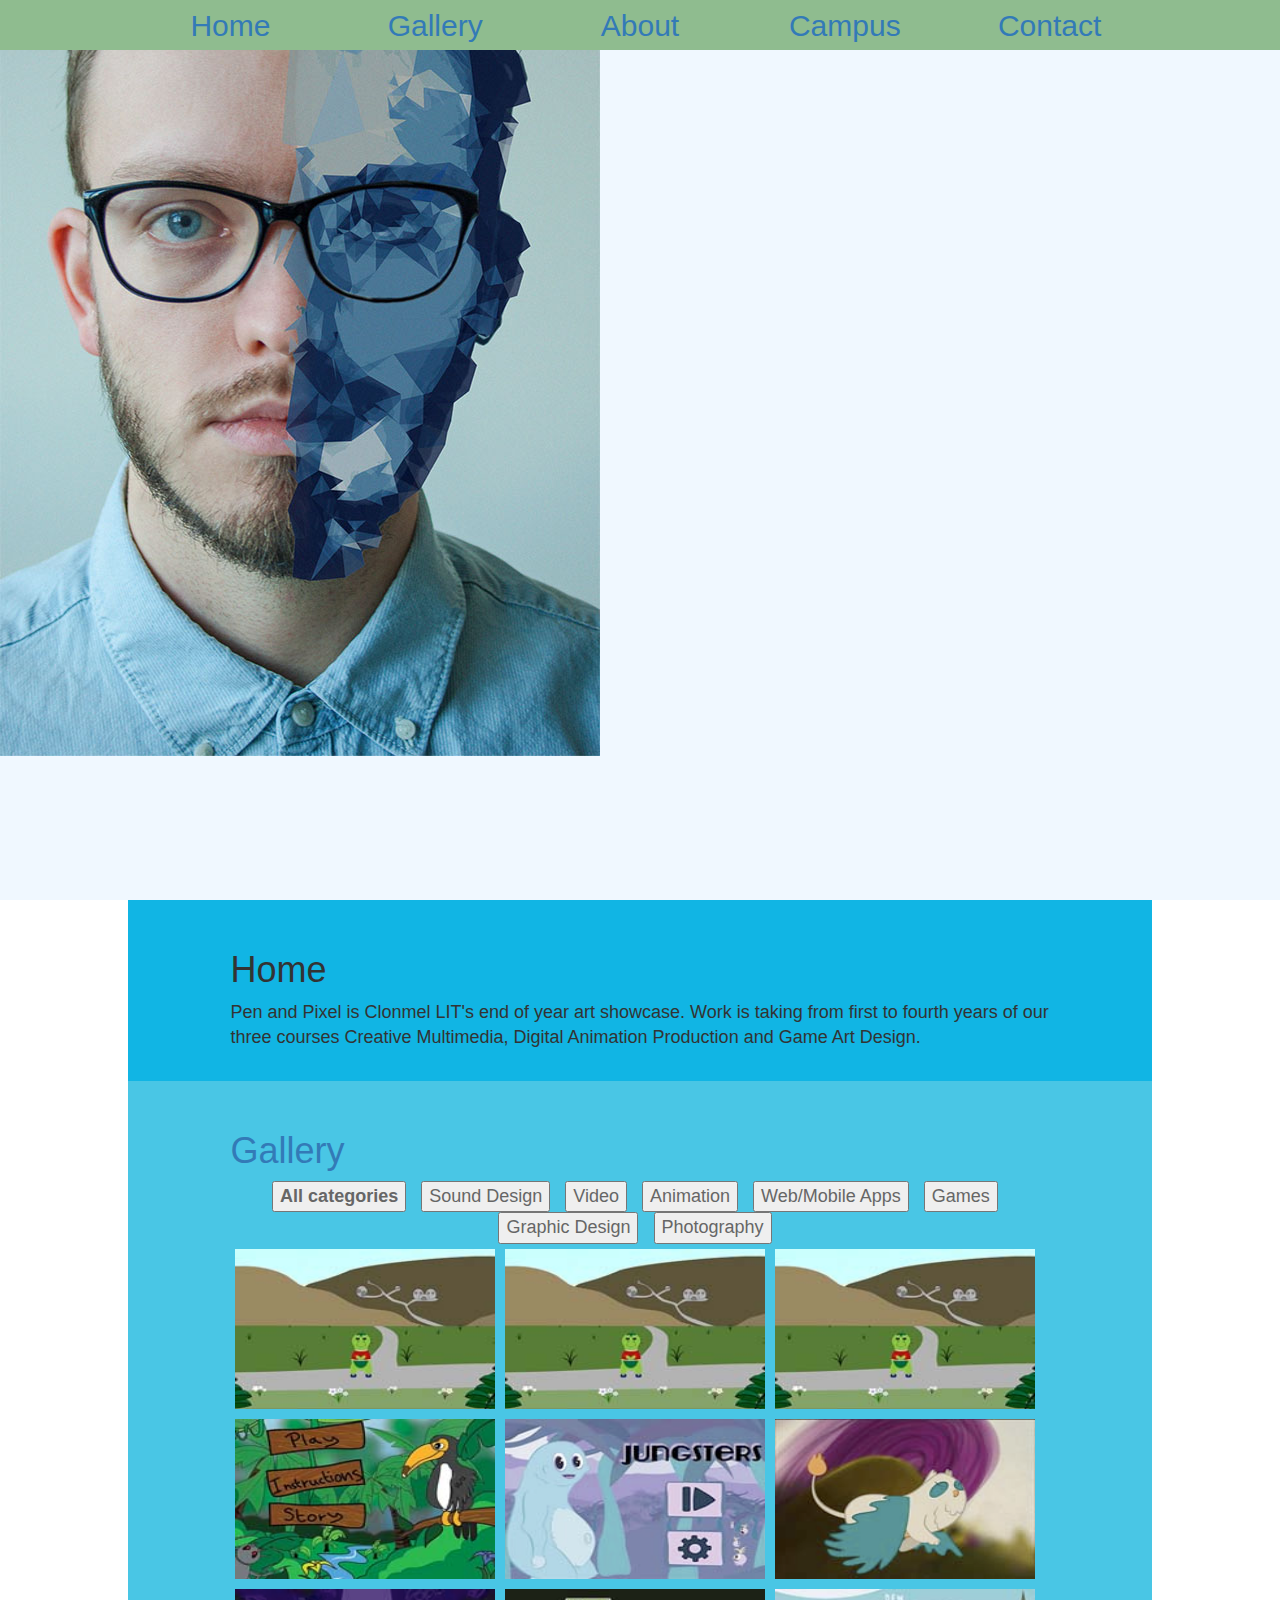
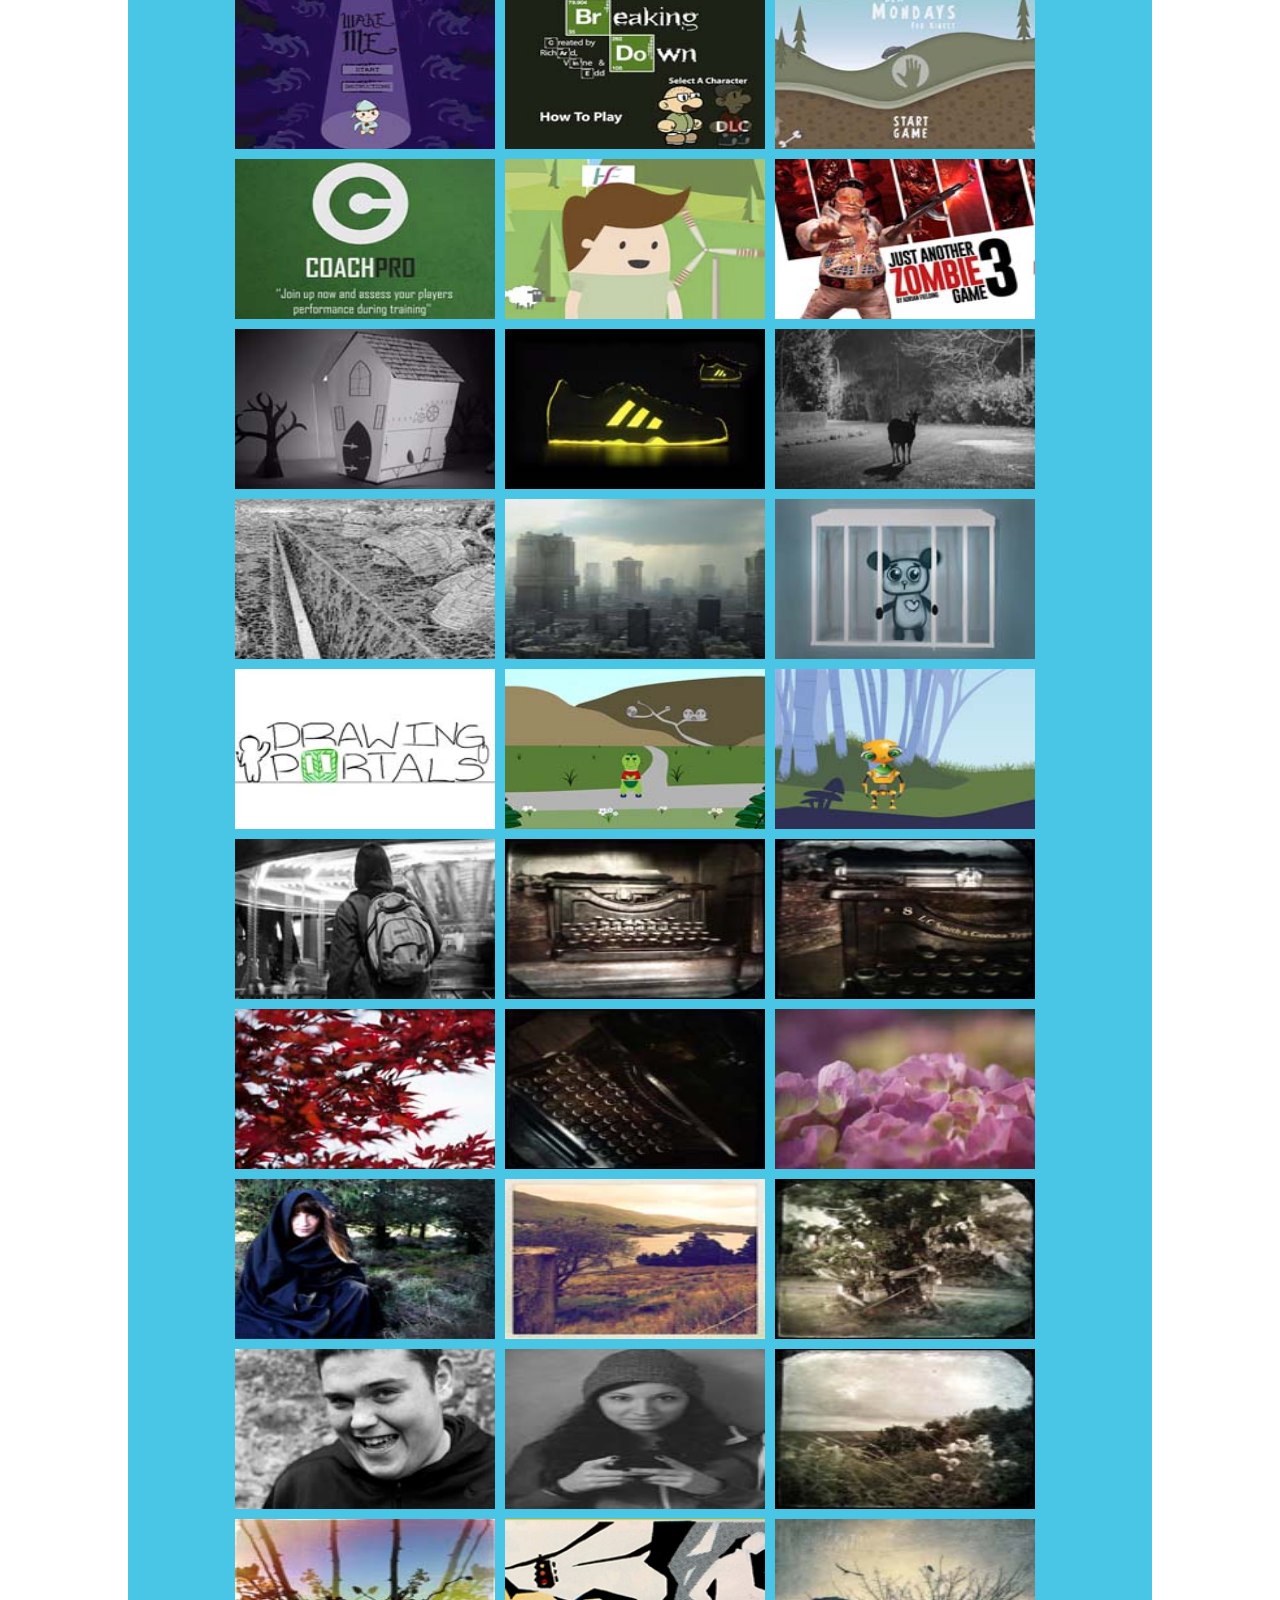
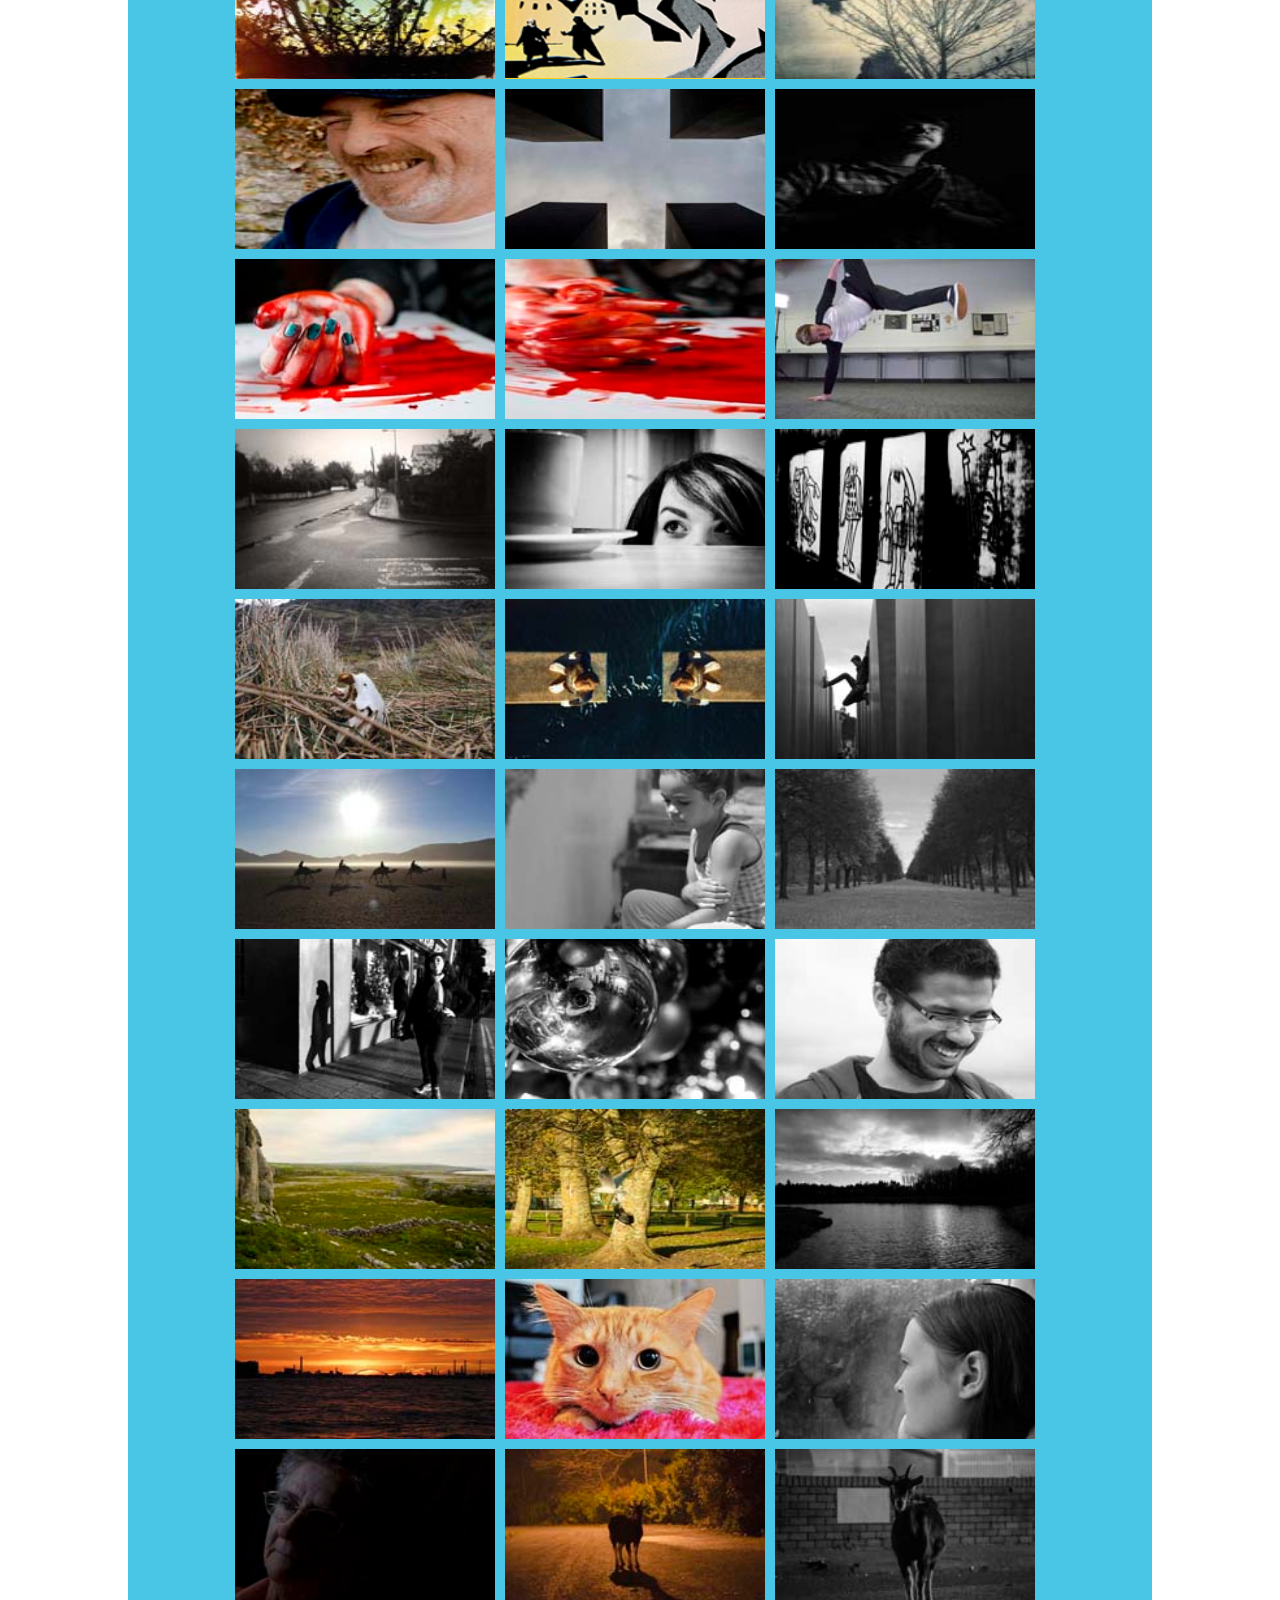
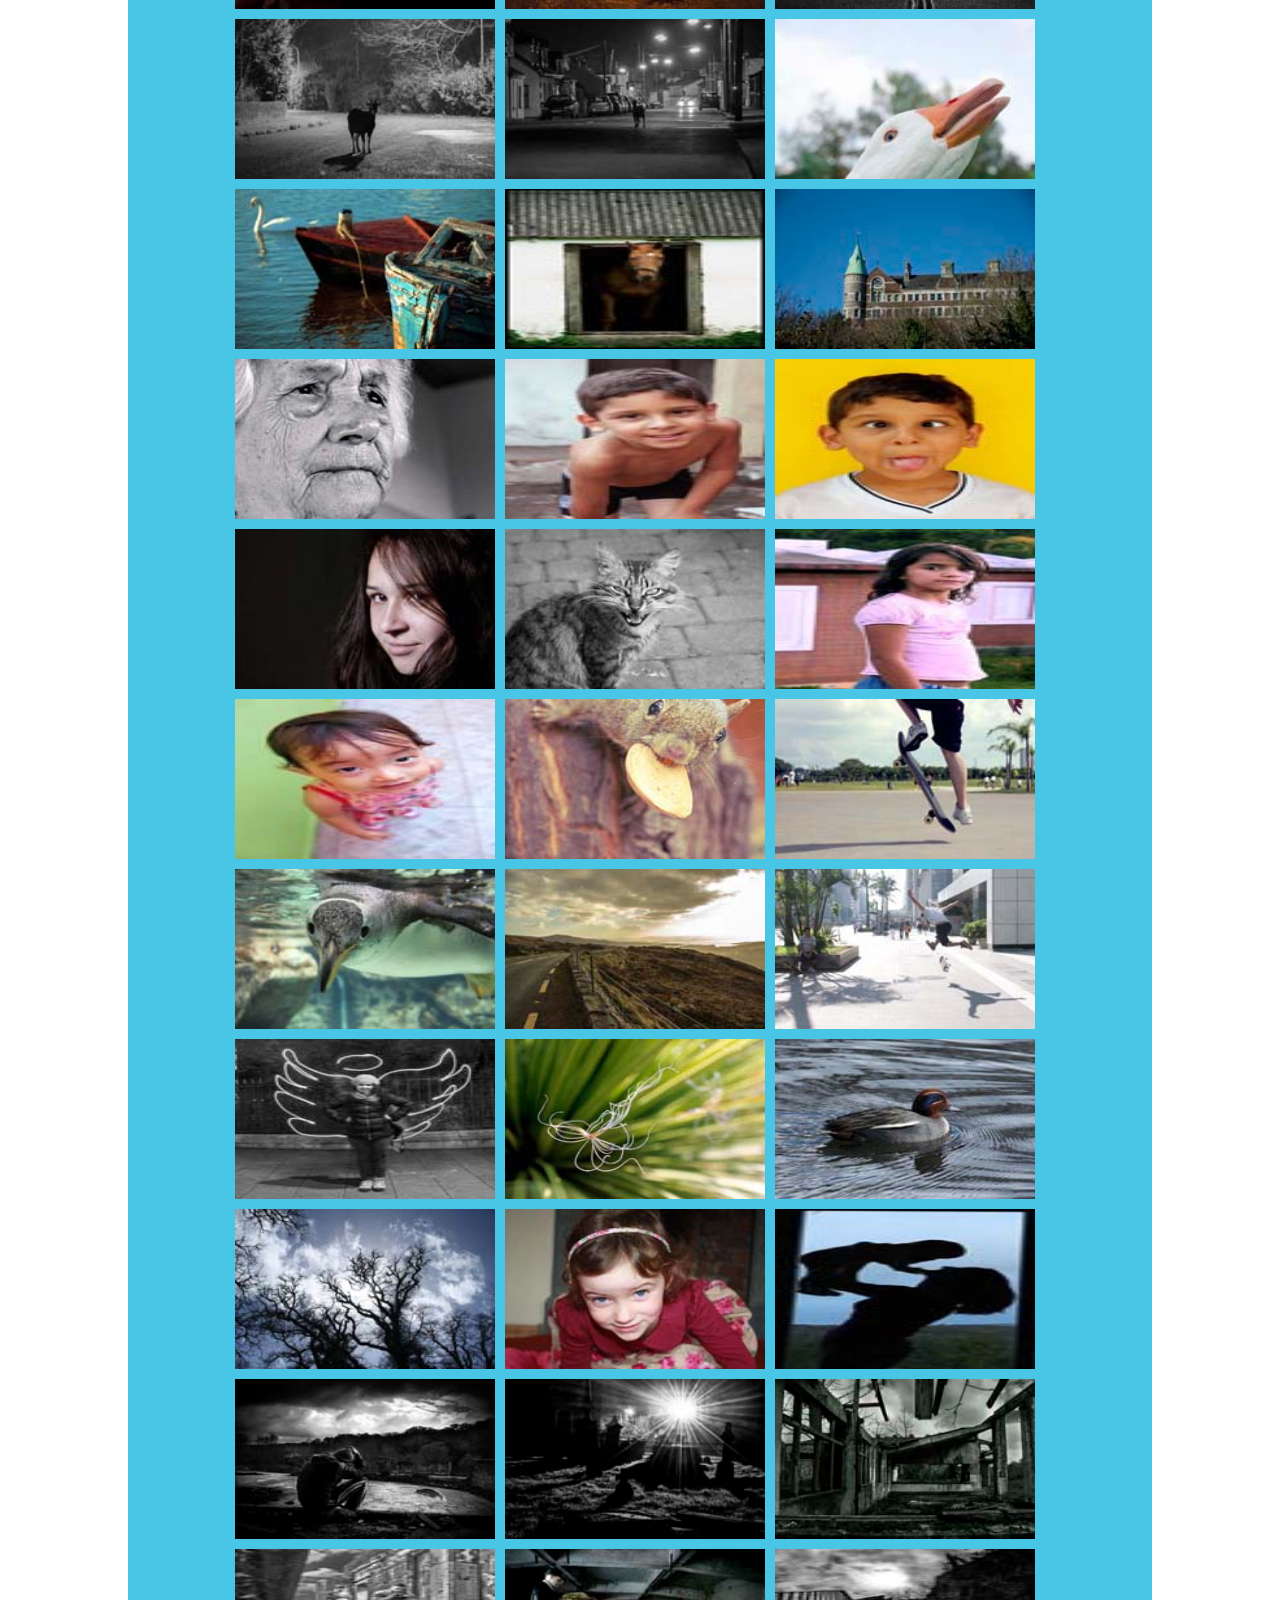
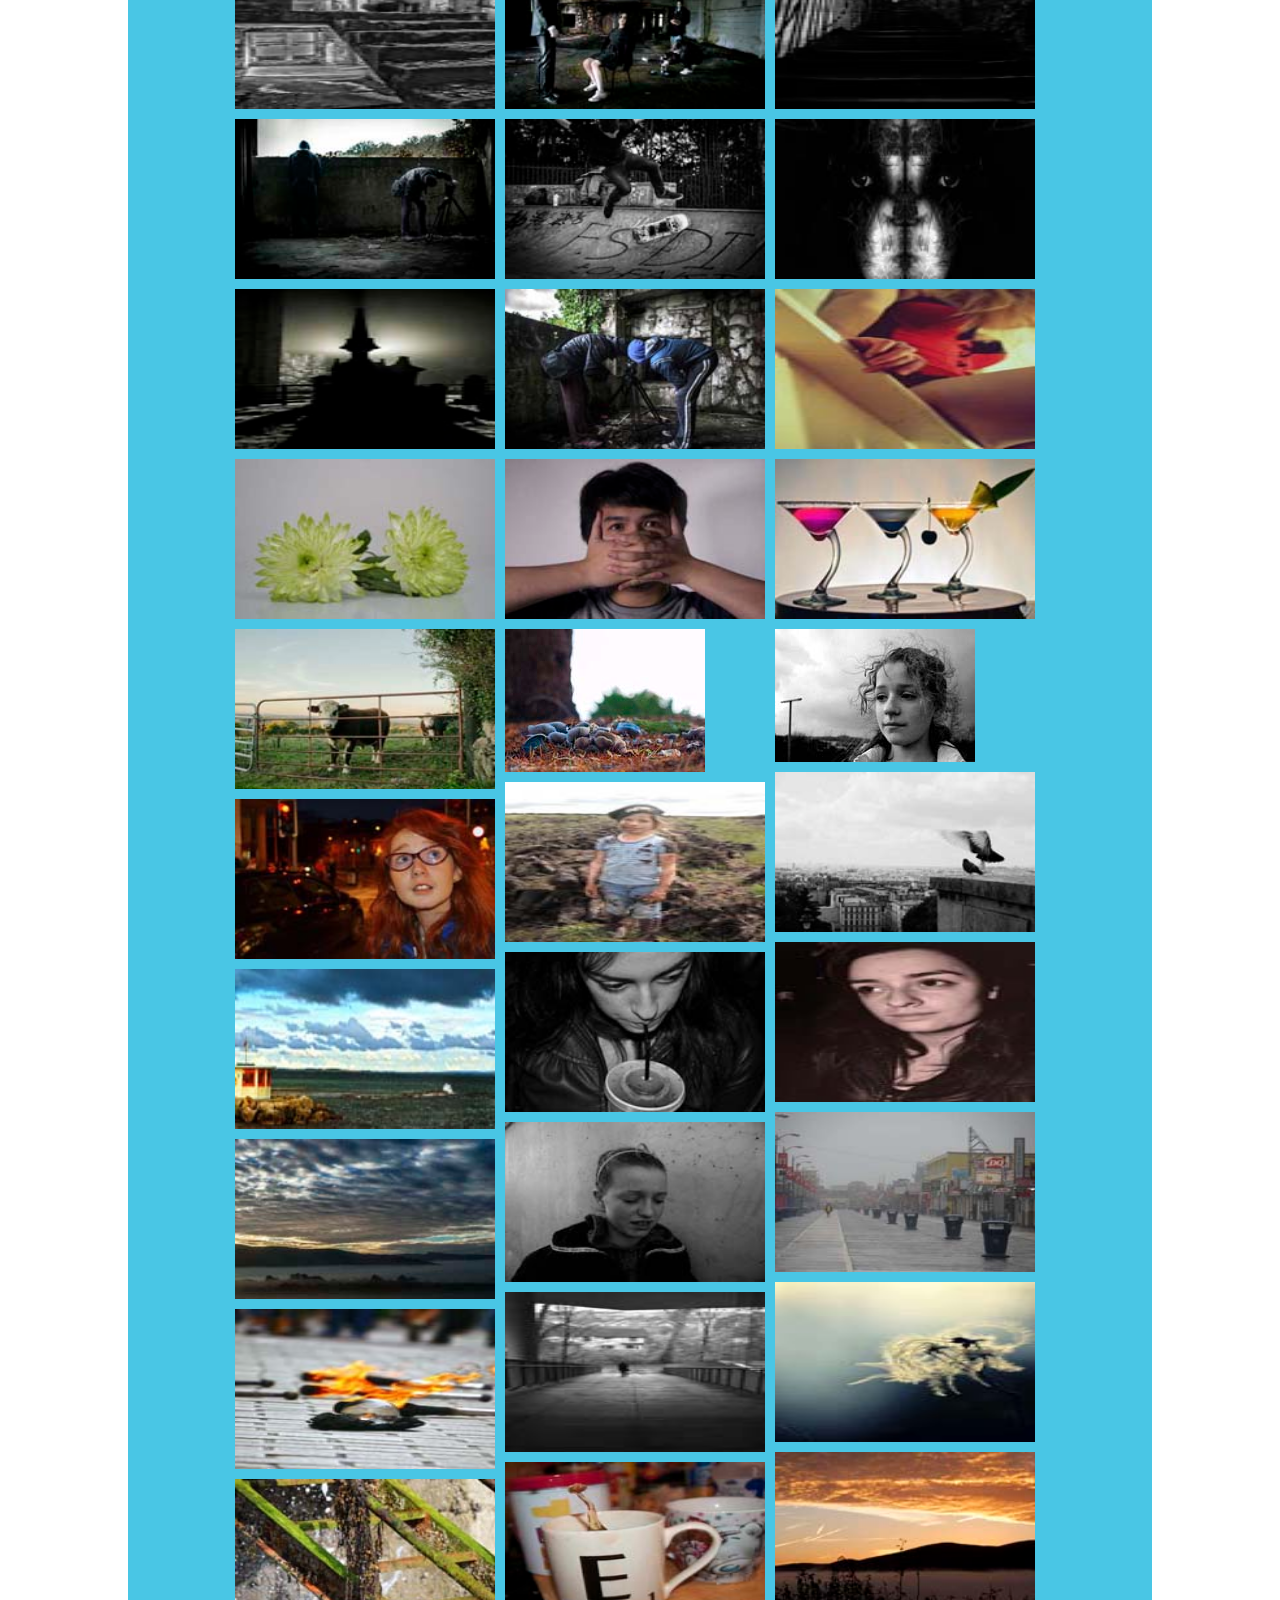
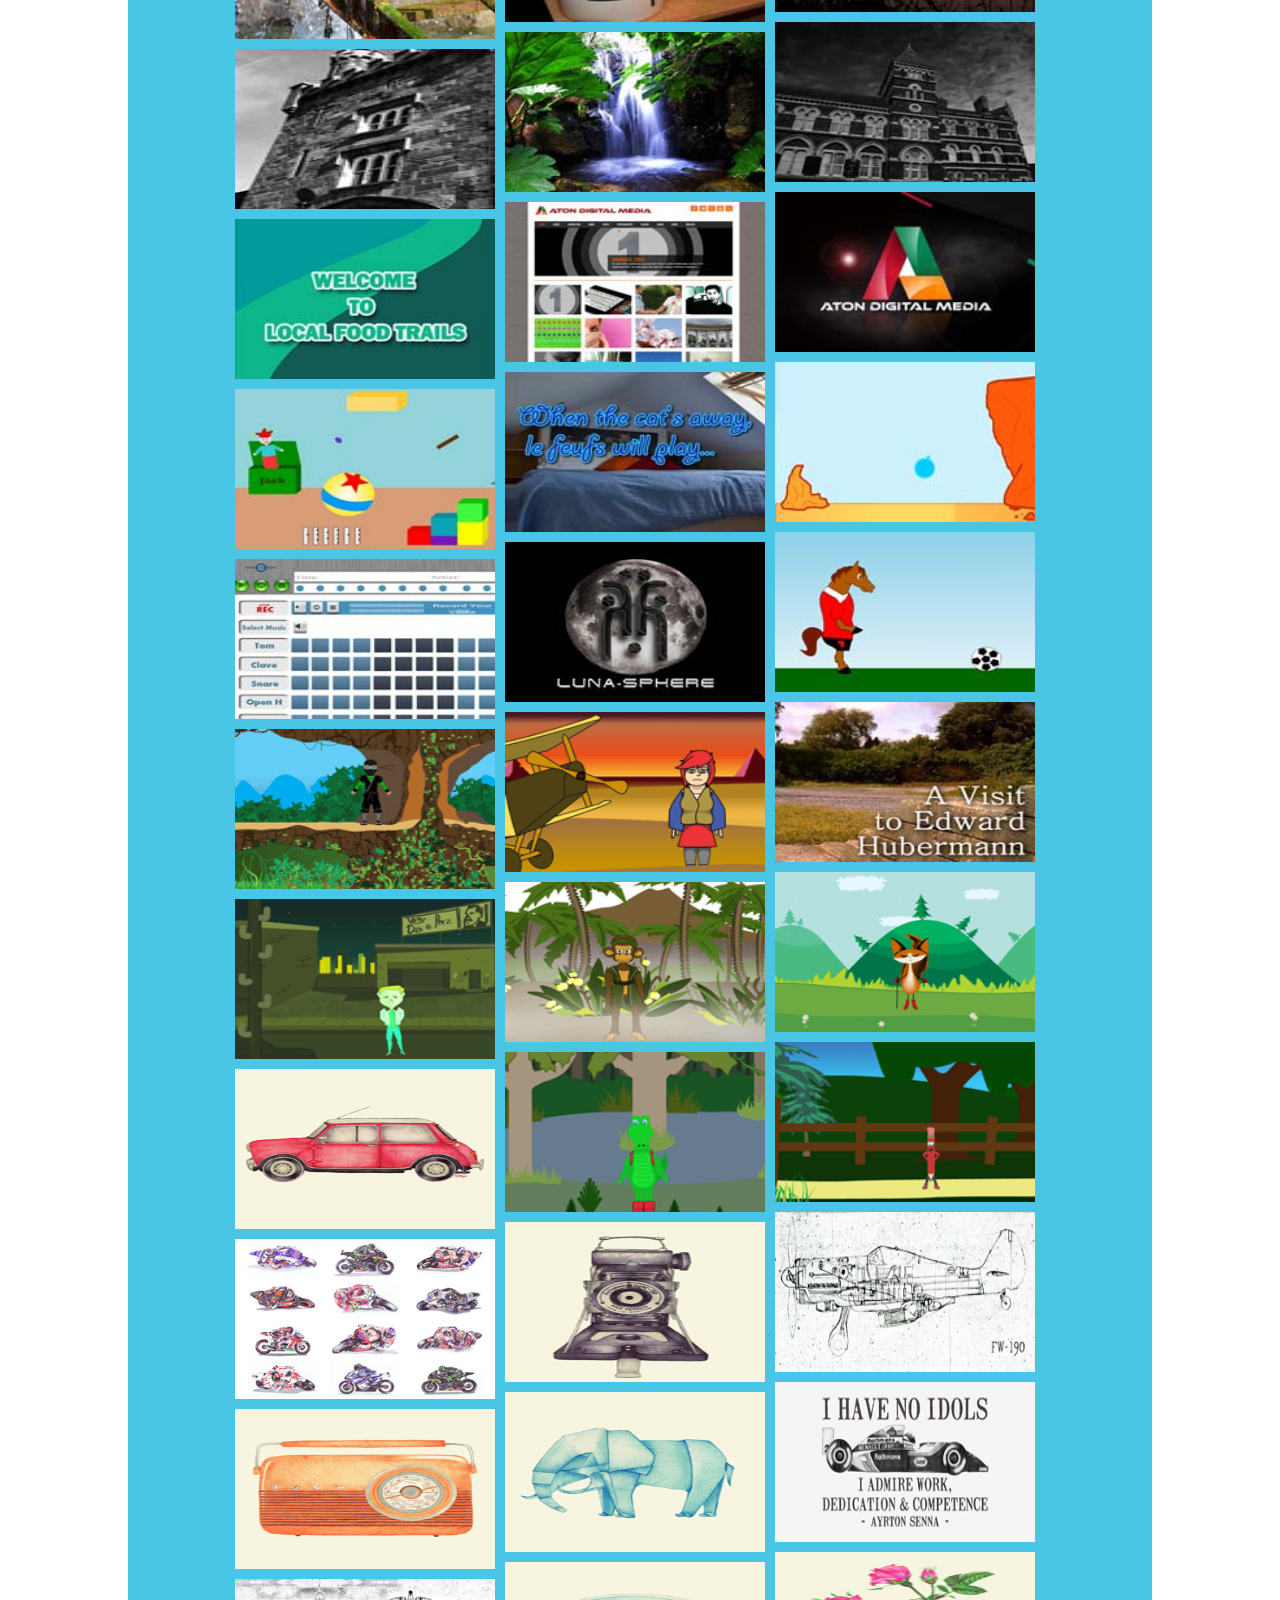
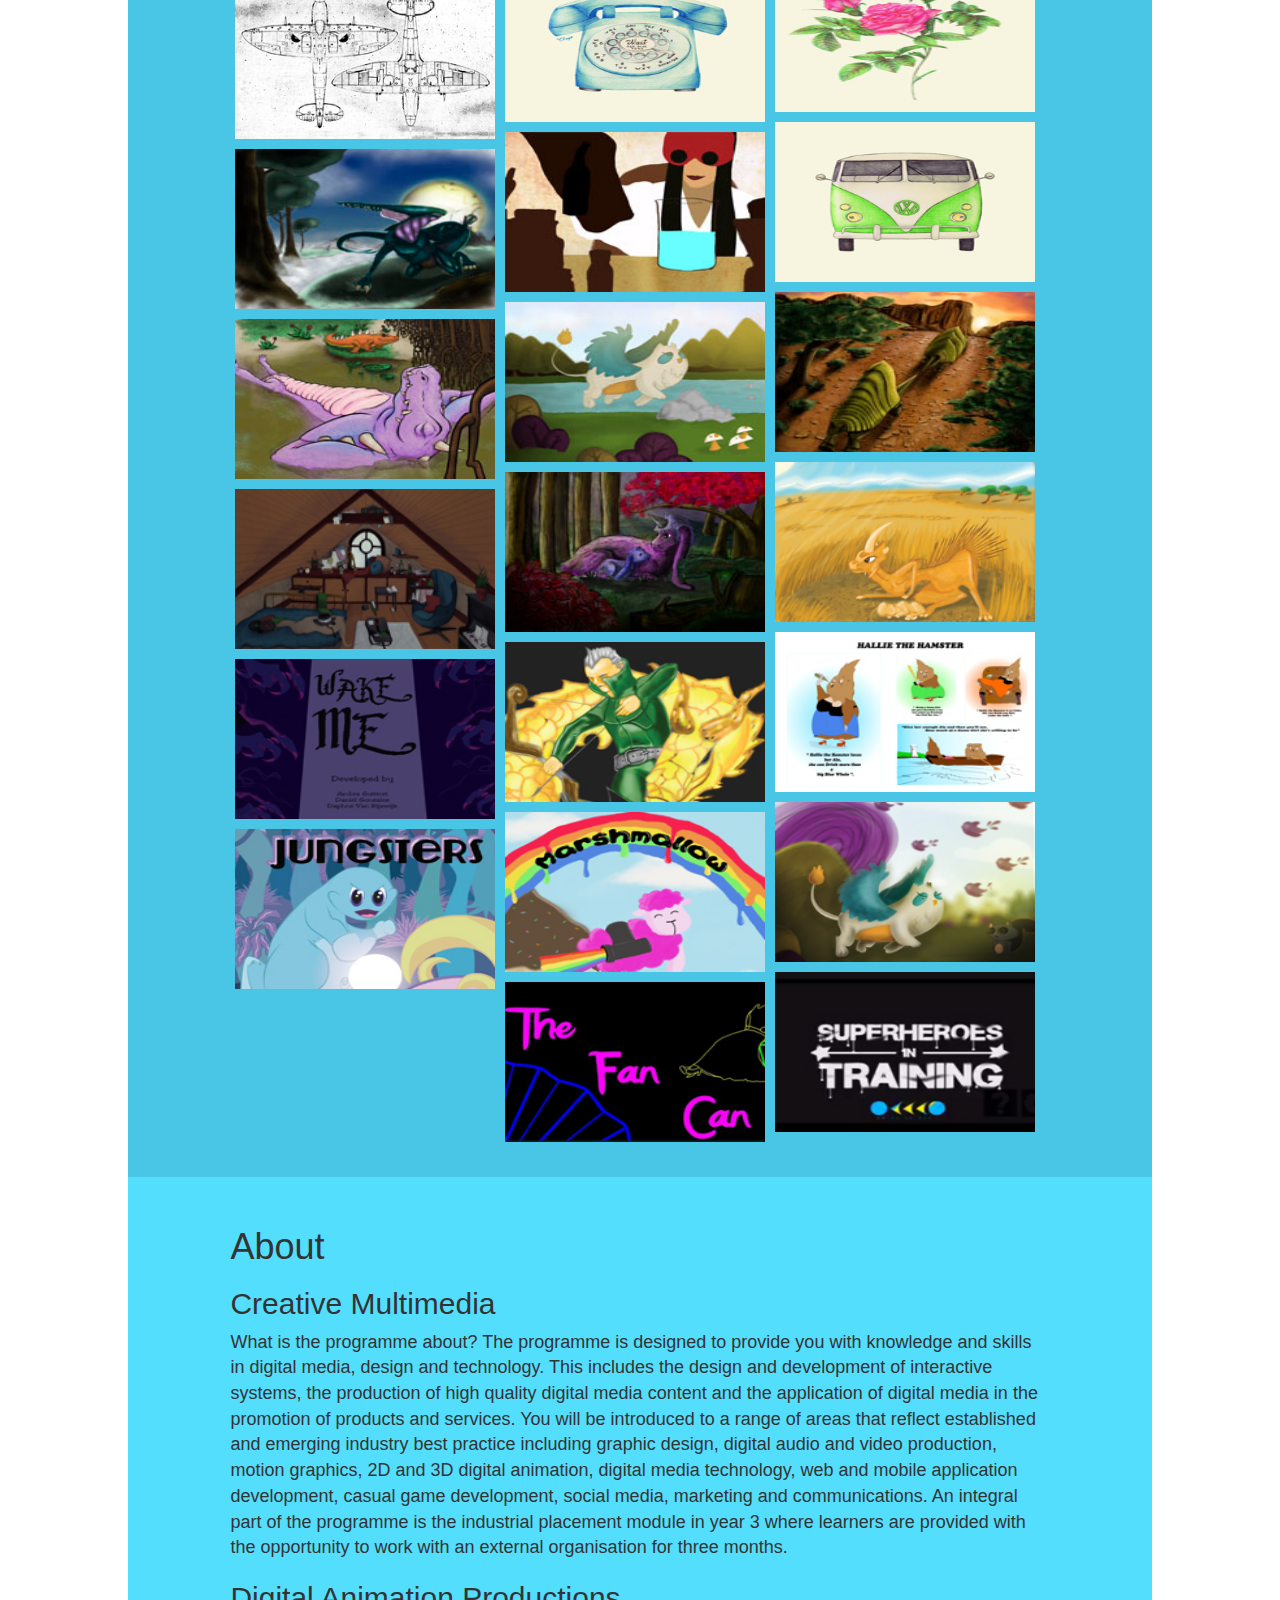
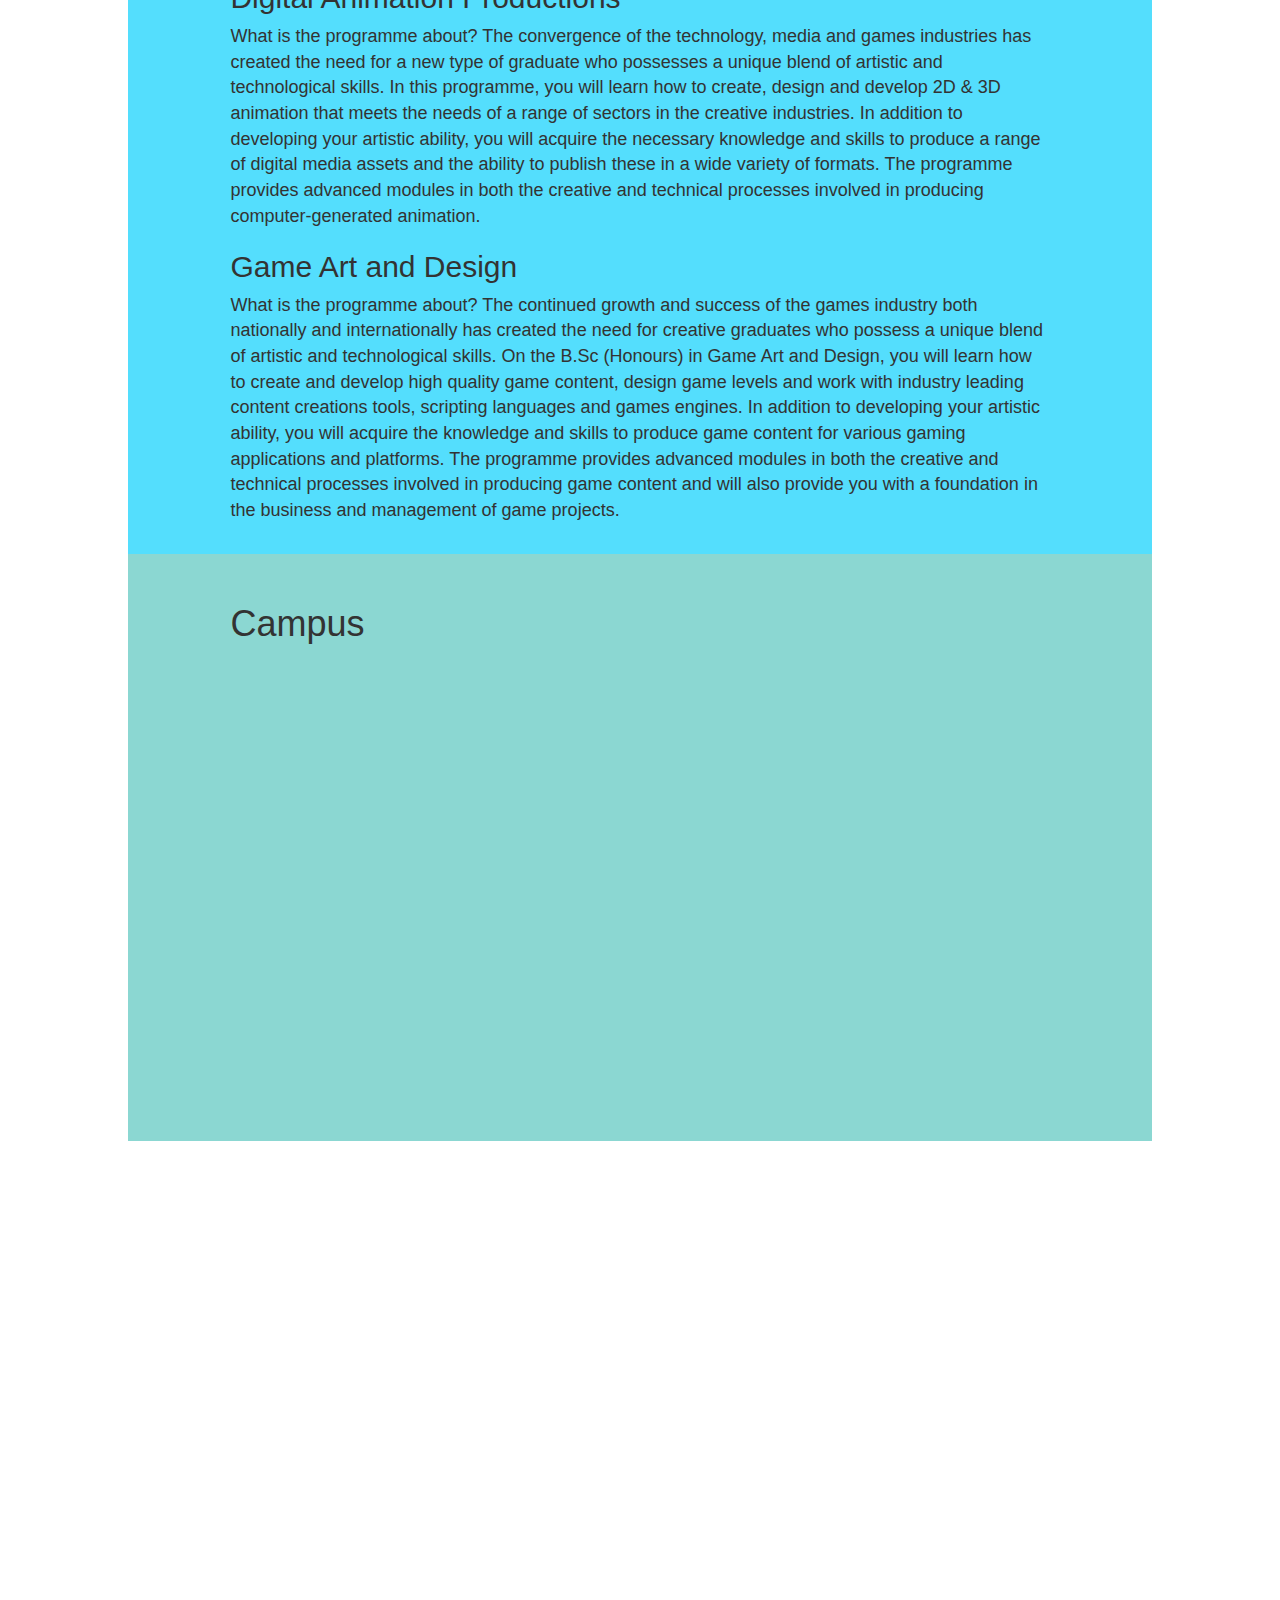
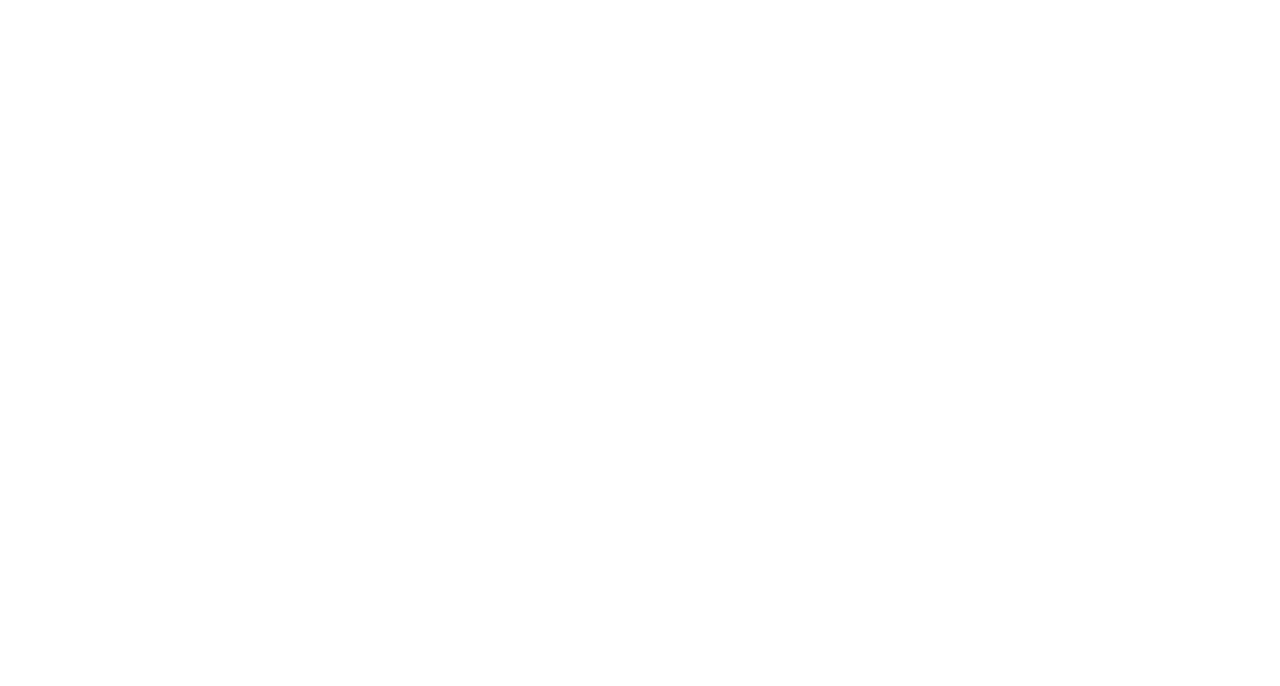
==== commit 6990331e: "update" ====
--- a/index.html
+++ b/index.html
@@ -4,7 +4,831 @@
 <meta charset="utf-8">
 <title>Home</title>
 
-<script src="js/jquery-1.12.0.js"></script>
+
+</head>
+
+    
+<body>
+    
+   <div class="landingPage">
+    
+       <div id="fadeIn">
+           
+           <div class="animated">
+           <img src="images/p_and_p_bg.jpg">
+           </div>
+           
+           
+             
+       </div>
+    
+    </div> 
+    
+    <div class="sectionMain">
+    
+    <div id="navbar">
+        
+        <div class="innerNav">
+        
+        <a href="#s1"> Home </a>
+        <a href="#s2"> Gallery </a>
+        <a href="#s3"> About </a>
+        <a href="#s4"> Campus </a>
+        <a href="#s5"> Contact </a>
+        
+       </div>
+        
+    </div>
+        
+        <div class="section1" id="s1">
+		<div class="inner ">
+			<h1>Home</h1>
+            <div>
+                Pen and Pixel is Clonmel LIT's end of year art showcase. Work is taking from first to fourth years of our three courses Creative Multimedia, Digital Animation Production and Game Art Design.
+            
+            </div>
+            
+		</div>
+	</div>
+     
+
+	<div class="section2" id="s2">
+		<div class="inner">
+			<a href="reece_maher_pen_and_pixel_website_gallery.html"><h1>Gallery</h1></a>
+            
+            
+            <div class="galleryFilter">
+    
+        <button data-filter="*" class="current">All categories</button>
+        <button  data-filter=".sound"> Sound Design </button>
+       <button data-filter=".video"> Video </button>
+       <button data-filter=".animation"> Animation </button>
+       <button data-filter=".app"> Web/Mobile Apps </button>
+       <button data-filter=".games"> Games </button>
+       <button data-filter=".graphicD"> Graphic Design </button>
+       <button data-filter=".photography"> Photography </button>
+     </div>
+    
+    <div class="galleryContainer">
+        
+        <div class="games">
+                <a href="submissions/swfs/16.swf?width=800&height=450" rel="prettyPhoto[flash]" title="actionscript game"><img src="submissions/16.jpg"</a>
+            </div>
+            
+            <div class="videos">
+                <a href="https://www.youtube.com/watch?v=X_nK81DoxyI" rel="prettyPhoto" title="youtube"><img src="submissions/16.jpg"</a>
+            </div>
+                
+                 <div class="videos">
+                <a href="https://vimeo.com/68362970" rel="prettyPhoto" title="vimeo"><img src="submissions/16.jpg"</a>
+            </div>
+        
+        <div class="games">
+            <a href="submissions/0.jpg" rel="prettyPhoto[pp_gal]" title="Tucan"><img src="submissions/0.jpg"/> </a>
+        </div>
+        
+        <div class="games && animation">
+            <a href="submissions/1.jpg" rel="prettyPhoto[pp_gal]" title="Jungsters"><img src="submissions/1.jpg" ></a>
+        </div>
+        
+        <div class="games">
+            <a href="submissions/2.jpg" rel="prettyPhoto[pp_gal]" title="Tucan"><img src="submissions/2.jpg"/> </a>
+        </div>
+        
+        <div class="games">
+            <a href="submissions/3.jpg" rel="prettyPhoto[pp_gal]" title="Jungsters"><img src="submissions/3.jpg" ></a>
+        </div>
+        
+        <div class="games">
+            <a href="submissions/4.jpg" rel="prettyPhoto[pp_gal]" title="Tucan"><img src="submissions/4.jpg"/> </a>
+        </div>
+        
+        <div class="games">
+            <a href="submissions/hi-res/5.jpg" rel="prettyPhoto[pp_gal]" title="Jungsters"><img src="submissions/5.jpg" ></a>
+        </div>
+        
+        <div class="games">
+            <a href="submissions/hi-res/6.png" rel="prettyPhoto[pp_gal]" title="Tucan"><img src="submissions/6.jpg"/> </a>
+        </div>
+        
+        <div class="games">
+            <a href="submissions/7.jpg" rel="prettyPhoto[pp_gal]" title="Jungsters"><img src="submissions/7.jpg" ></a>
+        </div>
+        
+          <div class="games">
+            <a href="submissions/hi-res/8.jpg" rel="prettyPhoto[pp_gal]" title="Jungsters"><img src="submissions/8.jpg" ></a>
+        </div>
+        
+        <div class="sound && video">
+            <a href="submissions/9.jpg" rel="prettyPhoto[pp_gal]" title="Tucan"><img src="submissions/9.jpg"/> </a>
+        </div>
+        
+        <div class="sound && video">
+            <a href="https://vimeo.com/68362970" rel="prettyPhoto" title="vimeo" title="Jungsters"><img src="submissions/10.jpg" ></a>
+        </div>
+        
+        <div class="photography">
+            <a href="submissions/hi-res/11.jpg" rel="prettyPhoto[pp_gal]" title="Jungsters"><img src="submissions/11.jpg" ></a>
+        </div>
+        
+        <div  class="photography">
+            <a href="submissions/12.jpg" rel="prettyPhoto[pp_gal]" title="Projection"><img src="submissions/12.jpg"></a> 
+        </div>    
+            
+        <div class="photography && graphicD">
+            <a href="submissions/13.jpg" rel="prettyPhoto[pp_gal]" title="Jungsters"><img src="submissions/13.jpg" ></a>
+        </div>
+        
+        <div class="graphicD">
+            <a href="submissions/14.jpg" rel="prettyPhoto[pp_gal]" title="Jungsters"><img src="submissions/14.jpg" ></a>
+        </div>
+        
+        <div class="games">
+            <a href="submissions/15.jpg" rel="prettyPhoto[pp_gal]" title="Jungsters"><img src="submissions/15.jpg" ></a>
+        </div>
+        
+        <div class="games">
+            <a href="submissions/16.jpg" rel="prettyPhoto[pp_gal]" title="Jungsters"><img src="submissions/16.jpg" ></a>
+        </div>
+        
+        <div class="games && animation">
+            <a href="submissions/17.jpg" rel="prettyPhoto[pp_gal]" title="Jungsters"><img src="submissions/17.jpg" ></a>
+        </div>
+        
+        <div class="photography">
+            <a href="submissions/hi-res/18.jpg" rel="prettyPhoto[pp_gal]" title="Jungsters"><img src="submissions/18.jpg" ></a>
+        </div>
+        
+        <div class="photography">
+            <a href="submissions/hi-res/19.jpg" rel="prettyPhoto[pp_gal]" title="Jungsters"><img src="submissions/19.jpg" ></a>
+        </div>
+        
+        <div class="photography">
+            <a href="submissions/hi-res/20.jpg" rel="prettyPhoto[pp_gal]" title="Jungsters"><img src="submissions/20.jpg" ></a>
+        </div>
+        
+        <div class="photography">
+            <a href="submissions/hi-res/21.jpg" rel="prettyPhoto[pp_gal]" title="Jungsters"><img src="submissions/21.jpg" ></a>
+        </div>
+        
+        <div class="photography">
+            <a href="submissions/hi-res/22.jpg" rel="prettyPhoto[pp_gal]" title="Jungsters"><img src="submissions/22.jpg" ></a>
+        </div>
+        
+        <div class="photography">
+            <a href="submissions/23.jpg" rel="prettyPhoto[pp_gal]" title="Jungsters"><img src="submissions/23.jpg" ></a>
+        </div>
+        
+        <div class="photography">
+            <a href="submissions/24.jpg" rel="prettyPhoto[pp_gal]" title="Jungsters"><img src="submissions/24.jpg" ></a>
+        </div>
+        
+        <div class="photography">
+            <a href="submissions/25.jpg" rel="prettyPhoto[pp_gal]" title="Jungsters"><img src="submissions/25.jpg" ></a>
+        </div>
+        
+        <div class="photography">
+            <a href="submissions/26.jpg" rel="prettyPhoto[pp_gal]" title="Jungsters"><img src="submissions/26.jpg" ></a>
+        </div>
+        
+        <div class="photography">
+            <a href="submissions/27.jpg" rel="prettyPhoto[pp_gal]" title="Jungsters"><img src="submissions/27.jpg" ></a>
+        </div>
+        
+        <div class="photography">
+            <a href="submissions/28.jpg" rel="prettyPhoto[pp_gal]" title="Jungsters"><img src="submissions/28.jpg" ></a>
+        </div>
+        
+        <div class="photography">
+            <a href="submissions/29.jpg" rel="prettyPhoto[pp_gal]" title="Jungsters"><img src="submissions/29.jpg" ></a>
+        </div>
+        
+        <div class="photography">
+            <a href="submissions/30.jpg" rel="prettyPhoto[pp_gal]" title="Jungsters"><img src="submissions/30.jpg" ></a>
+        </div>
+        
+         <div class="graphicD">
+            <a href="submissions/31.jpg" rel="prettyPhoto[pp_gal]" title="Jungsters"><img src="submissions/31.jpg" ></a>
+        </div>
+        
+         <div class="photography">
+            <a href="submissions/32.jpg" rel="prettyPhoto[pp_gal]" title="Jungsters"><img src="submissions/32.jpg" ></a>
+        </div>
+        
+         <div class="photography">
+            <a href="submissions/33.jpg" rel="prettyPhoto[pp_gal]" title="Jungsters"><img src="submissions/33.jpg" ></a>
+        </div>
+        
+         <div class="photography">
+            <a href="submissions/34.jpg" rel="prettyPhoto[pp_gal]" title="Jungsters"><img src="submissions/34.jpg" ></a>
+        </div>
+        
+         <div class="photography">
+            <a href="submissions/35.jpg" rel="prettyPhoto[pp_gal]" title="Jungsters"><img src="submissions/35.jpg" ></a>
+        </div>
+        
+         <div class="photography">
+            <a href="submissions/36.jpg" rel="prettyPhoto[pp_gal]" title="Jungsters"><img src="submissions/36.jpg" ></a>
+        </div>
+        
+         <div class="photography">
+            <a href="submissions/37.jpg" rel="prettyPhoto[pp_gal]" title="Jungsters"><img src="submissions/37.jpg" ></a>
+        </div>
+        
+         <div class="photography">
+            <a href="submissions/38.jpg" rel="prettyPhoto[pp_gal]" title="Jungsters"><img src="submissions/38.jpg" ></a>
+        </div>
+        
+         <div class="photography">
+            <a href="submissions/39.jpg" rel="prettyPhoto[pp_gal]" title="Jungsters"><img src="submissions/39.jpg" ></a>
+        </div>
+        
+         <div class="photography">
+            <a href="submissions/40.jpg" rel="prettyPhoto[pp_gal]" title="Jungsters"><img src="submissions/40.jpg" ></a>
+        </div>
+        
+        <div class="photography">
+            <a href="submissions/41.jpg" rel="prettyPhoto[pp_gal]" title="Jungsters"><img src="submissions/41.jpg" ></a>
+        </div>
+        
+        <div class="photography">
+            <a href="submissions/42.jpg" rel="prettyPhoto[pp_gal]" title="Jungsters"><img src="submissions/42.jpg" ></a>
+        </div>
+        
+        <div class="photography">
+            <a href="submissions/43.jpg" rel="prettyPhoto[pp_gal]" title="Jungsters"><img src="submissions/43.jpg" ></a>
+        </div>
+        
+        <div class="photography">
+            <a href="submissions/44.jpg" rel="prettyPhoto[pp_gal]" title="Jungsters"><img src="submissions/44.jpg" ></a>
+        </div>
+        
+        <div class="photography">
+            <a href="submissions/45.jpg" rel="prettyPhoto[pp_gal]" title="Jungsters"><img src="submissions/45.jpg" ></a>
+        </div>
+        
+        <div class="photography">
+            <a href="submissions/46.jpg" rel="prettyPhoto[pp_gal]" title="Jungsters"><img src="submissions/46.jpg" ></a>
+        </div>
+        
+        <div class="photography">
+            <a href="submissions/47.jpg" rel="prettyPhoto[pp_gal]" title="Jungsters"><img src="submissions/47.jpg" ></a>
+        </div>
+        
+        <div class="photography">
+            <a href="submissions/48.jpg" rel="prettyPhoto[pp_gal]" title="Jungsters"><img src="submissions/48.jpg" ></a>
+        </div>
+        
+        <div class="photography">
+            <a href="submissions/49.jpg" rel="prettyPhoto[pp_gal]" title="Jungsters"><img src="submissions/49.jpg" ></a>
+        </div>
+        
+        <div class="photography">
+            <a href="submissions/50.jpg" rel="prettyPhoto[pp_gal]" title="Jungsters"><img src="submissions/50.jpg" ></a>
+        </div>
+        
+         <div class="photography">
+            <a href="submissions/51.jpg" rel="prettyPhoto[pp_gal]" title="Jungsters"><img src="submissions/51.jpg" ></a>
+        </div>
+        
+         <div class="photography">
+            <a href="submissions/52.jpg" rel="prettyPhoto[pp_gal]" title="Jungsters"><img src="submissions/52.jpg" ></a>
+        </div>
+        
+         <div class="photography">
+            <a href="submissions/53.jpg" rel="prettyPhoto[pp_gal]" title="Jungsters"><img src="submissions/53.jpg" ></a>
+        </div>
+        
+        <div class="photography">
+            <a href="submissions/54.jpg" rel="prettyPhoto[pp_gal]" title="Jungsters"><img src="submissions/54.jpg" ></a>
+        </div>
+        
+        <div class="photography">
+            <a href="submissions/55.jpg" rel="prettyPhoto[pp_gal]" title="Jungsters"><img src="submissions/55.jpg" ></a>
+        </div>
+        
+        <div class="photography">
+            <a href="submissions/56.jpg" rel="prettyPhoto[pp_gal]" title="Jungsters"><img src="submissions/56.jpg" ></a>
+        </div>
+        
+        <div class="photography">
+            <a href="submissions/57.jpg" rel="prettyPhoto[pp_gal]" title="Jungsters"><img src="submissions/57.jpg" ></a>
+        </div>
+        
+        <div class="photography">
+            <a href="submissions/58.jpg" rel="prettyPhoto[pp_gal]" title="Jungsters"><img src="submissions/58.jpg" ></a>
+        </div>
+        
+        <div class="photography">
+            <a href="submissions/59.jpg" rel="prettyPhoto[pp_gal]" title="Jungsters"><img src="submissions/59.jpg" ></a>
+        </div>
+        
+          <div class="photography">
+            <a href="submissions/60.jpg" rel="prettyPhoto[pp_gal]" title="Jungsters"><img src="submissions/60.jpg" ></a>
+        </div>
+        
+          <div class="photography">
+            <a href="submissions/61.jpg" rel="prettyPhoto[pp_gal]" title="Jungsters"><img src="submissions/61.jpg" ></a>
+        </div>
+        
+        <div class="photography">
+            <a href="submissions/62.jpg" rel="prettyPhoto[pp_gal]" title="Jungsters"><img src="submissions/62.jpg" ></a>
+        </div>
+        
+        <div class="photography">
+            <a href="submissions/63.jpg" rel="prettyPhoto[pp_gal]" title="Jungsters"><img src="submissions/63.jpg" ></a>
+        </div>
+        
+        <div class="photography">
+            <a href="submissions/64.jpg" rel="prettyPhoto[pp_gal]" title="Jungsters"><img src="submissions/64.jpg" ></a>
+        </div>
+        
+        <div class="photography">
+            <a href="submissions/65.jpg" rel="prettyPhoto[pp_gal]" title="Jungsters"><img src="submissions/65.jpg" ></a>
+        </div>
+        
+        <div class="photography">
+            <a href="submissions/66.jpg" rel="prettyPhoto[pp_gal]" title="Jungsters"><img src="submissions/66.jpg" ></a>
+        </div>
+        
+        <div class="photography">
+            <a href="submissions/67.jpg" rel="prettyPhoto[pp_gal]" title="Jungsters"><img src="submissions/67.jpg" ></a>
+        </div>
+        
+        <div class="photography">
+            <a href="submissions/68.jpg" rel="prettyPhoto[pp_gal]" title="Jungsters"><img src="submissions/68.jpg" ></a>
+        </div>
+        
+        <div class="photography">
+            <a href="submissions/69.jpg" rel="prettyPhoto[pp_gal]" title="Jungsters"><img src="submissions/69.jpg" ></a>
+        </div>
+        
+        <div class="photography">
+            <a href="submissions/70.jpg" rel="prettyPhoto[pp_gal]" title="Jungsters"><img src="submissions/70.jpg" ></a>
+        </div>
+        
+        <div class="photography">
+            <a href="submissions/71.jpg" rel="prettyPhoto[pp_gal]" title="Jungsters"><img src="submissions/71.jpg" ></a>
+        </div>
+        
+        <div class="photography">
+            <a href="submissions/72.jpg" rel="prettyPhoto[pp_gal]" title="Jungsters"><img src="submissions/72.jpg" ></a>
+        </div>
+        
+        <div class="photography">
+            <a href="submissions/73.jpg" rel="prettyPhoto[pp_gal]" title="Jungsters"><img src="submissions/73.jpg" ></a>
+        </div>
+        
+        <div class="photography">
+            <a href="submissions/74.jpg" rel="prettyPhoto[pp_gal]" title="Jungsters"><img src="submissions/74.jpg" ></a>
+        </div>
+        
+        <div class="photography">
+            <a href="submissions/75.jpg" rel="prettyPhoto[pp_gal]" title="Jungsters"><img src="submissions/75.jpg" ></a>
+        </div>
+        
+        <div class="photography">
+            <a href="submissions/76.jpg" rel="prettyPhoto[pp_gal]" title="Jungsters"><img src="submissions/76.jpg" ></a>
+        </div>
+        
+        <div class="photography">
+            <a href="submissions/77.jpg" rel="prettyPhoto[pp_gal]" title="Jungsters"><img src="submissions/77.jpg" ></a>
+        </div>
+        
+        <div class="photography">
+            <a href="submissions/78.jpg" rel="prettyPhoto[pp_gal]" title="Jungsters"><img src="submissions/78.jpg" ></a>
+        </div>
+        
+        <div class="photography">
+            <a href="submissions/79.jpg" rel="prettyPhoto[pp_gal]" title="Jungsters"><img src="submissions/79.jpg" ></a>
+        </div>
+        
+        <div class="photography">
+            <a href="submissions/80.jpg" rel="prettyPhoto[pp_gal]" title="Jungsters"><img src="submissions/80.jpg" ></a>
+        </div>
+        
+        <div class="photography">
+            <a href="submissions/81.jpg" rel="prettyPhoto[pp_gal]" title="Jungsters"><img src="submissions/81.jpg" ></a>
+        </div>
+        
+        <div class="photography">
+            <a href="submissions/82.jpg" rel="prettyPhoto[pp_gal]" title="Jungsters"><img src="submissions/82.jpg" ></a>
+        </div>
+        
+        <div class="photography">
+            <a href="submissions/83.jpg" rel="prettyPhoto[pp_gal]" title="Jungsters"><img src="submissions/83.jpg" ></a>
+        </div>
+        
+        <div class="photography">
+            <a href="submissions/84.jpg" rel="prettyPhoto[pp_gal]" title="Jungsters"><img src="submissions/84.jpg" ></a>
+        </div>
+        
+        <div class="photography">
+            <a href="submissions/85.jpg" rel="prettyPhoto[pp_gal]" title="Jungsters"><img src="submissions/85.jpg" ></a>
+        </div>
+        
+        <div class="photography">
+            <a href="submissions/86.jpg" rel="prettyPhoto[pp_gal]" title="Jungsters"><img src="submissions/86.jpg" ></a>
+        </div>
+        
+        <div class="photography">
+            <a href="submissions/87.jpg" rel="prettyPhoto[pp_gal]" title="Jungsters"><img src="submissions/87.jpg" ></a>
+        </div>
+        
+        <div class="photography">
+            <a href="submissions/88.jpg" rel="prettyPhoto[pp_gal]" title="Jungsters"><img src="submissions/88.jpg" ></a>
+        </div>
+        
+        <div class="photography">
+            <a href="submissions/89.jpg" rel="prettyPhoto[pp_gal]" title="Jungsters"><img src="submissions/89.jpg" ></a>
+        </div>
+        
+        <div class="photography">
+            <a href="submissions/90.jpg" rel="prettyPhoto[pp_gal]" title="Jungsters"><img src="submissions/90.jpg" ></a>
+        </div>
+        
+        <div class="photography">
+            <a href="submissions/91.jpg" rel="prettyPhoto[pp_gal]" title="Jungsters"><img src="submissions/91.jpg" ></a>
+        </div>
+        
+        <div class="photography">
+            <a href="submissions/92.jpg" rel="prettyPhoto[pp_gal]" title="Jungsters"><img src="submissions/92.jpg" ></a>
+        </div>
+        
+        <div class="photography">
+            <a href="submissions/93.jpg" rel="prettyPhoto[pp_gal]" title="Jungsters"><img src="submissions/93.jpg" ></a>
+        </div>
+        
+        <div class="photography">
+            <a href="submissions/94.jpg" rel="prettyPhoto[pp_gal]" title="Jungsters"><img src="submissions/94.jpg" ></a>
+        </div>
+        
+        <div class="photography">
+            <a href="submissions/95.jpg" rel="prettyPhoto[pp_gal]" title="Jungsters"><img src="submissions/95.jpg" ></a>
+        </div>
+        
+        <div class="photography">
+            <a href="submissions/96.jpg" rel="prettyPhoto[pp_gal]" title="Jungsters"><img src="submissions/96.jpg" ></a>
+        </div>
+        
+        <div class="photography">
+            <a href="submissions/97.jpg" rel="prettyPhoto[pp_gal]" title="Jungsters"><img src="submissions/97.jpg" ></a>
+        </div>
+        
+        <div class="photography">
+            <a href="submissions/98.jpg" rel="prettyPhoto[pp_gal]" title="Jungsters"><img src="submissions/98.jpg" ></a>
+        </div>
+        
+        <div class="photography">
+            <a href="submissions/99.jpg" rel="prettyPhoto[pp_gal]" title="Jungsters"><img src="submissions/99.jpg" ></a>
+        </div>
+        
+        <div class="photography">
+            <img src="submissions/100.jpg">
+        </div>
+        
+        <div class="photography">
+            <img src="submissions/101.jpg">    
+        </div>
+        
+        <div class="photography">
+            <a href="submissions/102.jpg" rel="prettyPhoto[pp_gal]" title="Tucan"><img src="submissions/102.jpg"/> </a>
+        </div>
+        
+        <div class="photography">
+            <a href="submissions/103.jpg" rel="prettyPhoto[pp_gal]" title="Jungsters"><img src="submissions/103.jpg" ></a>
+        </div>
+        
+        <div  class="photography">
+            <a href="submissions/104.jpg" rel="prettyPhoto[pp_gal]" title="Projection"><img src="submissions/104.jpg"></a> 
+        </div> 
+        
+        <div class="photography">
+            <a href="submissions/105.jpg" rel="prettyPhoto[pp_gal]" title="Tucan"><img src="submissions/105.jpg"/> </a>
+        </div>
+        
+        <div class="photography">
+            <a href="submissions/106.jpg" rel="prettyPhoto[pp_gal]" title="Jungsters"><img src="submissions/106.jpg" ></a>
+        </div>
+        
+        <div  class="photography">
+            <a href="submissions/107.jpg" rel="prettyPhoto[pp_gal]" title="Projection"><img src="submissions/107.jpg"></a> 
+        </div> 
+        
+        <div class="photography">
+            <a href="submissions/108.jpg" rel="prettyPhoto[pp_gal]" title="Tucan"><img src="submissions/108.jpg"/> </a>
+        </div>
+        
+        <div class="photography">
+            <a href="submissions/109.jpg" rel="prettyPhoto[pp_gal]" title="Jungsters"><img src="submissions/109.jpg" ></a>
+        </div>
+        
+        <div  class="photography">
+            <a href="submissions/110.jpg" rel="prettyPhoto[pp_gal]" title="Projection"><img src="submissions/110.jpg"></a> 
+        </div> 
+        
+        <div  class="photography">
+            <a href="submissions/111.jpg" rel="prettyPhoto[pp_gal]" title="Projection"><img src="submissions/111.jpg"></a> 
+        </div> 
+        
+        <div  class="photography">
+            <a href="submissions/112.jpg" rel="prettyPhoto[pp_gal]" title="Projection"><img src="submissions/112.jpg"></a> 
+        </div> 
+        
+        <div  class="photography">
+            <a href="submissions/113.jpg" rel="prettyPhoto[pp_gal]" title="Projection"><img src="submissions/113.jpg"></a> 
+        </div>
+        
+        <div  class="photography">
+            <a href="submissions/114.jpg" rel="prettyPhoto[pp_gal]" title="Projection"><img src="submissions/114.jpg"></a> 
+        </div> 
+        
+        <div  class="photography">
+            <a href="submissions/115.jpg" rel="prettyPhoto[pp_gal]" title="Projection"><img src="submissions/115.jpg"></a> 
+        </div>
+        
+        <div  class="photography">
+            <a href="submissions/116.jpg" rel="prettyPhoto[pp_gal]" title="Projection"><img src="submissions/116.jpg"></a> 
+        </div> 
+        
+        <div  class="photography">
+            <a href="submissions/117.jpg" rel="prettyPhoto[pp_gal]" title="Projection"><img src="submissions/117.jpg"></a> 
+        </div>
+        
+        <div  class="photography">
+            <a href="submissions/118.jpg" rel="prettyPhoto[pp_gal]" title="Projection"><img src="submissions/118.jpg"></a> 
+        </div> 
+        
+        <div  class="photography">
+            <a href="submissions/119.jpg" rel="prettyPhoto[pp_gal]" title="Projection"><img src="submissions/119.jpg"></a> 
+        </div>
+        
+        <div  class="graphicD">
+            <a href="submissions/120.jpg" rel="prettyPhoto[pp_gal]" title="Projection"><img src="submissions/120.jpg"></a> 
+        </div> 
+        
+        <div  class="app">
+            <a href="submissions/121.jpg" rel="prettyPhoto[pp_gal]" title="Projection"><img src="submissions/121.jpg"></a> 
+        </div> 
+        
+        <div  class="video", class="audio">
+            <a href="submissions/122.jpg" rel="prettyPhoto[pp_gal]" title="Projection"><img src="submissions/122.jpg"></a> 
+        </div> 
+        
+        <div  class="animation">
+            <a href="submissions/123.jpg" rel="prettyPhoto[pp_gal]" title="Projection"><img src="submissions/123.jpg"></a> 
+        </div> 
+        
+        <div  class="photography">
+            <a href="submissions/124.jpg" rel="prettyPhoto[pp_gal]" title="Projection"><img src="submissions/124.jpg"></a> 
+        </div> 
+        
+        <div  class="graphicD">
+            <a href="submissions/125.jpg" rel="prettyPhoto[pp_gal]" title="Projection"><img src="submissions/125.jpg"></a> 
+        </div> 
+        
+        <div  class="games">
+            <a href="submissions/126.jpg" rel="prettyPhoto[pp_gal]" title="Projection"><img src="submissions/126.jpg"></a> 
+        </div> 
+        
+        <div  class="app">
+            <a href="submissions/127.jpg" rel="prettyPhoto[pp_gal]" title="Projection"><img src="submissions/127.jpg"></a> 
+        </div> 
+        
+        <div  class="app">
+            <a href="submissions/128.jpg" rel="prettyPhoto[pp_gal]" title="Projection"><img src="submissions/128.jpg"></a> 
+        </div> 
+        
+        <div  class="photography">
+            <a href="submissions/129.jpg" rel="prettyPhoto[pp_gal]" title="Projection"><img src="submissions/129.jpg"></a> 
+        </div> 
+        
+        <div  class="games", class="audio">
+            <a href="submissions/130.png" rel="prettyPhoto[pp_gal]" title="Projection"><img src="submissions/130.png"></a> 
+        </div>
+        
+        <div  class="games", class="audio">
+            <a href="submissions/131.png" rel="prettyPhoto[pp_gal]" title="Projection"><img src="submissions/131.png"></a> 
+        </div>
+        
+        <div  class="games", class="audio">
+            <a href="submissions/132.png" rel="prettyPhoto[pp_gal]" title="Projection"><img src="submissions/132.png"></a> 
+        </div>
+        
+        <div  class="games", class="audio">
+            <a href="submissions/133.png" rel="prettyPhoto[pp_gal]" title="Projection"><img src="submissions/133.png"></a> 
+        </div>
+        
+        <div  class="games", class="audio">
+            <a href="submissions/134.png" rel="prettyPhoto[pp_gal]" title="Projection"><img src="submissions/134.png"></a> 
+        </div>
+        
+        <div  class="games", class="audio">
+            <a href="submissions/135.png" rel="prettyPhoto[pp_gal]" title="Projection"><img src="submissions/135.png"></a> 
+        </div>
+        
+        <div  class="games", class="audio">
+            <a href="submissions/136.png" rel="prettyPhoto[pp_gal]" title="Projection"><img src="submissions/136.png"></a> 
+        </div>
+        
+        <div  class="graphicD">
+            <a href="submissions/137.jpg" rel="prettyPhoto[pp_gal]" title="Projection"><img src="submissions/137.jpg"></a> 
+        </div>
+        
+        <div  class="graphicD">
+            <a href="submissions/138.jpg" rel="prettyPhoto[pp_gal]" title="Projection"><img src="submissions/138.jpg"></a> 
+        </div>
+        
+          <div  class="graphicD">
+            <a href="submissions/139.jpg" rel="prettyPhoto[pp_gal]" title="Projection"><img src="submissions/139.jpg"></a> 
+        </div>
+        
+        <div  class="graphicD">
+            <a href="submissions/140.jpg" rel="prettyPhoto[pp_gal]" title="Projection"><img src="submissions/140.jpg"></a> 
+        </div>
+        
+         <div  class="graphicD">
+            <a href="submissions/141.jpg" rel="prettyPhoto[pp_gal]" title="Projection"><img src="submissions/141.jpg"></a> 
+        </div>
+        
+         <div  class="graphicD">
+            <a href="submissions/142.jpg" rel="prettyPhoto[pp_gal]" title="Projection"><img src="submissions/142.jpg"></a> 
+        </div>
+        
+         <div  class="graphicD">
+            <a href="submissions/143.jpg" rel="prettyPhoto[pp_gal]" title="Projection"><img src="submissions/143.jpg"></a> 
+        </div>
+        
+         <div  class="graphicD">
+            <a href="submissions/144.jpg" rel="prettyPhoto[pp_gal]" title="Projection"><img src="submissions/144.jpg"></a> 
+        </div>
+        
+         <div  class="graphicD">
+            <a href="submissions/145.jpg" rel="prettyPhoto[pp_gal]" title="Projection"><img src="submissions/145.jpg"></a> 
+        </div>
+        
+         <div  class="graphicD">
+            <a href="submissions/146.jpg" rel="prettyPhoto[pp_gal]" title="Projection"><img src="submissions/146.jpg"></a> 
+        </div>
+        
+         <div  class="graphicD">
+            <a href="submissions/147.jpg" rel="prettyPhoto[pp_gal]" title="Projection"><img src="submissions/147.jpg"></a> 
+        </div>
+        
+         <div  class="graphicD">
+            <a href="submissions/148.jpg" rel="prettyPhoto[pp_gal]" title="Projection"><img src="submissions/148.jpg"></a> 
+        </div>
+        
+         <div  class="graphicD">
+            <a href="submissions/149.jpg" rel="prettyPhoto[pp_gal]" title="Projection"><img src="submissions/149.jpg"></a> 
+        </div>
+        
+         <div  class="graphicD">
+            <a href="submissions/150.jpg" rel="prettyPhoto[pp_gal]" title="Projection"><img src="submissions/150.jpg"></a> 
+        </div>
+        
+        <div  class="graphicD">
+            <a href="submissions/151.jpg" rel="prettyPhoto[pp_gal]" title="Projection"><img src="submissions/151.jpg"></a> 
+        </div>
+        
+        <div  class="graphicD">
+            <a href="submissions/152.jpg" rel="prettyPhoto[pp_gal]" title="Projection"><img src="submissions/152.jpg"></a> 
+        </div>
+        
+        <div  class="graphicD">
+            <a href="submissions/153.jpg" rel="prettyPhoto[pp_gal]" title="Projection"><img src="submissions/153.jpg"></a> 
+        </div>
+        
+        <div  class="graphicD">
+            <a href="submissions/154.jpg" rel="prettyPhoto[pp_gal]" title="Projection"><img src="submissions/154.jpg"></a> 
+        </div>
+        
+        <div  class="graphicD">
+            <a href="submissions/155.jpg" rel="prettyPhoto[pp_gal]" title="Projection"><img src="submissions/155.jpg"></a> 
+        </div>
+        
+        <div  class="graphicD">
+            <a href="submissions/156.jpg" rel="prettyPhoto[pp_gal]" title="Projection"><img src="submissions/156.jpg"></a> 
+        </div>
+        
+        <div  class="graphicD">
+            <a href="submissions/157.jpg" rel="prettyPhoto[pp_gal]" title="Projection"><img src="submissions/157.jpg"></a> 
+        </div>
+        
+        <div  class="games && graphicD", class="audio">
+            <a href="submissions/158.jpg" rel="prettyPhoto[pp_gal]" title="Projection"><img src="submissions/158.jpg"></a> 
+        </div>
+        
+        <div  class="video"&& graphicD>
+            <a href="submissions/159.jpg" rel="prettyPhoto[pp_gal]" title="Projection"><img src="submissions/159.jpg"></a> 
+        </div>
+        
+        <div  class="video", class="audio">
+            <a href="submissions/160.jpg" rel="prettyPhoto[pp_gal]" title="Projection"><img src="submissions/160.jpg"></a> 
+        </div>
+        
+        <div  class="video", class="audio">
+            <a href="submissions/161.jpg" rel="prettyPhoto[pp_gal]" title="Projection"><img src="submissions/161.jpg"></a> 
+        </div>
+        
+        <div  class="video", class="audio">
+            <a href="submissions/162.jpg" rel="prettyPhoto[pp_gal]" title="Projection"><img src="submissions/162.jpg"></a> 
+        </div>
+        
+        <div  class="video && animation", class="audio">
+            <a href="submissions/163.jpg" rel="prettyPhoto[pp_gal]" title="Projection"><img src="submissions/163.jpg"></a> 
+        </div>
+			
+		</div>
+	</div>
+        </div>
+        
+        
+           
+        
+        <div class="section3" id="s3">
+		<div class="inner">
+            <h1>About</h1>
+            
+            <div id="creative multimedia">
+            <h2> Creative Multimedia</h2>
+            What is the programme about?
+                The programme is designed to provide you with knowledge and skills in digital media, design and technology. This includes the design and development of interactive systems, the production of high quality digital media content and the application of digital media in the promotion of products and services. You will be introduced to a range of areas that reflect established and emerging industry best practice including graphic design, digital audio and video production, motion graphics, 2D and 3D digital animation, digital media technology, web and mobile application development, casual game development, social media, marketing and communications. An integral part of the programme is the industrial placement module in year 3 where learners are provided with the opportunity to work with an external organisation for three months.
+            
+            </div>
+            
+            <div id="DAP">
+                <h2> Digital Animation Productions</h2>
+                
+                What is the programme about?
+
+                The convergence of the technology, media and games industries has created the need for a new type of graduate who possesses a unique blend of artistic and technological skills. In this programme, you will learn how to create, design and develop 2D & 3D animation that meets the needs of a range of sectors in the creative industries. In addition to developing your artistic ability, you will acquire the necessary knowledge and skills to produce a range of digital media assets and the ability to publish these in a wide variety of formats. The programme provides advanced modules in both the creative and technical processes involved in producing computer-generated animation.
+            </div>
+            
+            <div id="GAD">
+                <h2>Game Art and Design</h2>
+                
+                What is the programme about?
+
+The continued growth and success of the games industry both nationally and internationally has created the need for creative graduates who possess a unique blend of artistic and technological skills. 
+
+On the B.Sc (Honours) in Game Art and Design, you will learn how to create and develop high quality game content, design game levels and work with industry leading content creations tools, scripting languages and games engines. 
+
+In addition to developing your artistic ability, you will acquire the knowledge and skills to produce game content for various gaming applications and platforms.
+
+The programme provides advanced modules in both the creative and technical processes involved in producing game content and will also provide you with a foundation in the business and management of game projects.
+            
+            
+            
+            </div>
+		</div>
+	</div>
+        
+        
+        
+
+	<div class="section4" id="s4">
+		<div class="inner">
+			<h1>Campus</h1>
+            
+            <div id="gmap">
+            <iframe src="https://www.google.com/maps/embed?pb=!1m14!1m12!1m3!1d9746.107933697242!2d-7.706095500000001!3d52.360863849999994!2m3!1f0!2f0!3f0!3m2!1i1024!2i768!4f13.1!5e0!3m2!1sen!2sie!4v1459250167087" width="100%" height="450" frameborder="0" style="border:0" allowfullscreen></iframe>
+            </div>
+                
+		</div>
+	</div>
+
+	
+		
+			
+            
+            <div class="contact" id="s5">
+               <iframe src="https://docs.google.com/forms/d/1rtXh5ZmUdyrROWLTGQdhVqi2846vjLlKuOloMTXERCY/viewform?embedded=true" width="100%" height="1080" frameborder="0" marginheight="0" marginwidth="0">Loading...</iframe>
+            </div>    
+		</div>
+	</div>
+        
+        <footer>
+            <div class="inner">
+                <div class="sponsers">
+                    
+                
+                
+                
+                </div>
+            
+            
+            </div>
+        
+        
+        
+        
+        
+        </footer>
+        
+        
+        </div>
+        <script src="js/jquery-1.12.2.min.js"></script>
 <script src="js/bootstrap.min.js"></script>
 <script src="js/isotope.pkgd.min.js"</script>
 <script src="js/isotope.pkgd.js"></script>
@@ -100,832 +924,6 @@
     
     
     </script>
-</head>
-
-    
-<body>
-    
-   <div class="landingPage">
-    
-       <div id="fadeIn">
-           
-           <div class="animated">
-           <img src="images/p_and_p_bg.jpg">
-           </div>
-           
-           
-           
-           
-           
-            
-       </div>
-    
-    </div> 
-    
-    <div class="sectionMain">
-    
-    <div id="navbar">
-        
-        <div class="innerNav">
-        
-        <a href="#s1"> Home </a>
-        <a href="#s2"> Gallery </a>
-        <a href="#s3"> About </a>
-        <a href="#s4"> Campus </a>
-        <a href="#s5"> Contact </a>
-        
-       </div>
-        
-    </div>
-        
-        <div class="section1" id="s1">
-		<div class="inner ">
-			<h1>Home</h1>
-            <div>
-                Pen and Pixel is Clonmel LIT's end of year art showcase. Work is taking from first to fourth years of our three courses Creative Multimedia, Digital Animation Production and Game Art Design.
-            
-            </div>
-            
-		</div>
-	</div>
-     
-
-	<div class="section2" id="s2">
-		<div class="inner">
-			<a href="reece_maher_pen_and_pixel_website_gallery.html"><h1>Gallery</h1></a>
-            
-            
-            <div class="galleryFilter">
-    
-        <button data-filter="*" class="current">All categories</button>
-        <button  data-filter=".sound"> Sound Design </button>
-       <button data-filter=".video"> Video </button>
-       <button data-filter=".animation"> Animation </button>
-       <button data-filter=".app"> Web/Mobile Apps </button>
-       <button data-filter=".games"> Games </button>
-       <button data-filter=".graphicD"> Graphic Design </button>
-       <button data-filter=".photography"> Photography </button>
-     </div>
-    
-    <div class="galleryContainer">
-        
-        <div class="games">
-                <a href="submissions/swfs/16.swf?width=800&height=450" rel="prettyPhoto[flash]" title="actionscript game"><img src="submissions/16.jpg"</a>
-            </div>
-            
-            <div class="videos">
-                <a href="https://www.youtube.com/watch?v=X_nK81DoxyI" rel="prettyPhoto" title="youtube"><img src="submissions/16.jpg"</a>
-            </div>
-                
-                 <div class="videos">
-                <a href="https://vimeo.com/68362970" rel="prettyPhoto" title="vimeo"><img src="submissions/16.jpg"</a>
-            </div>
-        
-        <div class="games">
-            <a href="submissions/0.jpg" rel="prettyPhoto[pp_gal]" title="Tucan"><img src="submissions/0.jpg"/> </a>
-        </div>
-        
-        <div class="games && animation">
-            <a href="submissions/1.jpg" rel="prettyPhoto[pp_gal]" title="Jungsters"><img src="submissions/1.jpg" ></a>
-        </div>
-        
-        <div class="games">
-            <a href="submissions/2.jpg" rel="prettyPhoto[pp_gal]" title="Tucan"><img src="submissions/2.jpg"/> </a>
-        </div>
-        
-        <div class="games">
-            <a href="submissions/3.jpg" rel="prettyPhoto[pp_gal]" title="Jungsters"><img src="submissions/3.jpg" ></a>
-        </div>
-        
-        <div class="games">
-            <a href="submissions/4.jpg" rel="prettyPhoto[pp_gal]" title="Tucan"><img src="submissions/4.jpg"/> </a>
-        </div>
-        
-        <div class="games">
-            <a href="submissions/hi-res/5.jpg" rel="prettyPhoto[pp_gal]" title="Jungsters"><img src="submissions/5.jpg" ></a>
-        </div>
-        
-        <div class="games">
-            <a href="submissions/hi-res/6.png" rel="prettyPhoto[pp_gal]" title="Tucan"><img src="submissions/6.jpg"/> </a>
-        </div>
-        
-        <div class="games">
-            <a href="submissions/7.jpg" rel="prettyPhoto[pp_gal]" title="Jungsters"><img src="submissions/7.jpg" ></a>
-        </div>
-        
-          <div class="games">
-            <a href="submissions/hi-res/8.jpg" rel="prettyPhoto[pp_gal]" title="Jungsters"><img src="submissions/8.jpg" ></a>
-        </div>
-        
-        <div class="sound && video">
-            <a href="submissions/9.jpg" rel="prettyPhoto[pp_gal]" title="Tucan"><img src="submissions/9.jpg"/> </a>
-        </div>
-        
-        <div class="sound && video">
-            <a href="https://vimeo.com/68362970" rel="prettyPhoto" title="vimeo" title="Jungsters"><img src="submissions/10.jpg" ></a>
-        </div>
-        
-        <div class="photography">
-            <a href="submissions/hi-res/11.jpg" rel="prettyPhoto[pp_gal]" title="Jungsters"><img src="submissions/11.jpg" ></a>
-        </div>
-        
-        <div  class="photography">
-            <a href="submissions/12.jpg" rel="prettyPhoto[pp_gal]" title="Projection"><img src="submissions/12.jpg"></a> 
-        </div>    
-            
-        <div class="photography && graphicD">
-            <a href="submissions/13.jpg" rel="prettyPhoto[pp_gal]" title="Jungsters"><img src="submissions/13.jpg" ></a>
-        </div>
-        
-        <div class="graphicD">
-            <a href="submissions/14.jpg" rel="prettyPhoto[pp_gal]" title="Jungsters"><img src="submissions/14.jpg" ></a>
-        </div>
-        
-        <div class="games">
-            <a href="submissions/15.jpg" rel="prettyPhoto[pp_gal]" title="Jungsters"><img src="submissions/15.jpg" ></a>
-        </div>
-        
-        <div class="games">
-            <a href="submissions/16.jpg" rel="prettyPhoto[pp_gal]" title="Jungsters"><img src="submissions/16.jpg" ></a>
-        </div>
-        
-        <div class="games && animation">
-            <a href="submissions/17.jpg" rel="prettyPhoto[pp_gal]" title="Jungsters"><img src="submissions/17.jpg" ></a>
-        </div>
-        
-        <div class="photography">
-            <a href="submissions/hi-res/18.jpg" rel="prettyPhoto[pp_gal]" title="Jungsters"><img src="submissions/18.jpg" ></a>
-        </div>
-        
-        <div class="photography">
-            <a href="submissions/hi-res/19.jpg" rel="prettyPhoto[pp_gal]" title="Jungsters"><img src="submissions/19.jpg" ></a>
-        </div>
-        
-        <div class="photography">
-            <a href="submissions/hi-res/20.jpg" rel="prettyPhoto[pp_gal]" title="Jungsters"><img src="submissions/20.jpg" ></a>
-        </div>
-        
-        <div class="photography">
-            <a href="submissions/hi-res/21.jpg" rel="prettyPhoto[pp_gal]" title="Jungsters"><img src="submissions/21.jpg" ></a>
-        </div>
-        
-        <div class="photography">
-            <a href="submissions/hi-res/22.jpg" rel="prettyPhoto[pp_gal]" title="Jungsters"><img src="submissions/22.jpg" ></a>
-        </div>
-        
-        <div class="photography">
-            <a href="submissions/23.jpg" rel="prettyPhoto[pp_gal]" title="Jungsters"><img src="submissions/23.jpg" ></a>
-        </div>
-        
-        <div class="photography">
-            <a href="submissions/24.jpg" rel="prettyPhoto[pp_gal]" title="Jungsters"><img src="submissions/24.jpg" ></a>
-        </div>
-        
-        <div class="photography">
-            <a href="submissions/25.jpg" rel="prettyPhoto[pp_gal]" title="Jungsters"><img src="submissions/25.jpg" ></a>
-        </div>
-        
-        <div class="photography">
-            <a href="submissions/26.jpg" rel="prettyPhoto[pp_gal]" title="Jungsters"><img src="submissions/26.jpg" ></a>
-        </div>
-        
-        <div class="photography">
-            <a href="submissions/27.jpg" rel="prettyPhoto[pp_gal]" title="Jungsters"><img src="submissions/27.jpg" ></a>
-        </div>
-        
-        <div class="photography">
-            <a href="submissions/28.jpg" rel="prettyPhoto[pp_gal]" title="Jungsters"><img src="submissions/28.jpg" ></a>
-        </div>
-        
-        <div class="photography">
-            <a href="submissions/29.jpg" rel="prettyPhoto[pp_gal]" title="Jungsters"><img src="submissions/29.jpg" ></a>
-        </div>
-        
-        <div class="photography">
-            <a href="submissions/30.jpg" rel="prettyPhoto[pp_gal]" title="Jungsters"><img src="submissions/30.jpg" ></a>
-        </div>
-        
-         <div class="graphicD">
-            <a href="submissions/31.jpg" rel="prettyPhoto[pp_gal]" title="Jungsters"><img src="submissions/31.jpg" ></a>
-        </div>
-        
-         <div class="photography">
-            <a href="submissions/32.jpg" rel="prettyPhoto[pp_gal]" title="Jungsters"><img src="submissions/32.jpg" ></a>
-        </div>
-        
-         <div class="photography">
-            <a href="submissions/33.jpg" rel="prettyPhoto[pp_gal]" title="Jungsters"><img src="submissions/33.jpg" ></a>
-        </div>
-        
-         <div class="photography">
-            <a href="submissions/34.jpg" rel="prettyPhoto[pp_gal]" title="Jungsters"><img src="submissions/34.jpg" ></a>
-        </div>
-        
-         <div class="photography">
-            <a href="submissions/35.jpg" rel="prettyPhoto[pp_gal]" title="Jungsters"><img src="submissions/35.jpg" ></a>
-        </div>
-        
-         <div class="photography">
-            <a href="submissions/36.jpg" rel="prettyPhoto[pp_gal]" title="Jungsters"><img src="submissions/36.jpg" ></a>
-        </div>
-        
-         <div class="photography">
-            <a href="submissions/37.jpg" rel="prettyPhoto[pp_gal]" title="Jungsters"><img src="submissions/37.jpg" ></a>
-        </div>
-        
-         <div class="photography">
-            <a href="submissions/38.jpg" rel="prettyPhoto[pp_gal]" title="Jungsters"><img src="submissions/38.jpg" ></a>
-        </div>
-        
-         <div class="photography">
-            <a href="submissions/39.jpg" rel="prettyPhoto[pp_gal]" title="Jungsters"><img src="submissions/39.jpg" ></a>
-        </div>
-        
-         <div class="photography">
-            <a href="submissions/40.jpg" rel="prettyPhoto[pp_gal]" title="Jungsters"><img src="submissions/40.jpg" ></a>
-        </div>
-        
-        <div class="photography">
-            <a href="submissions/41.jpg" rel="prettyPhoto[pp_gal]" title="Jungsters"><img src="submissions/41.jpg" ></a>
-        </div>
-        
-        <div class="photography">
-            <a href="submissions/42.jpg" rel="prettyPhoto[pp_gal]" title="Jungsters"><img src="submissions/42.jpg" ></a>
-        </div>
-        
-        <div class="photography">
-            <a href="submissions/43.jpg" rel="prettyPhoto[pp_gal]" title="Jungsters"><img src="submissions/43.jpg" ></a>
-        </div>
-        
-        <div class="photography">
-            <a href="submissions/44.jpg" rel="prettyPhoto[pp_gal]" title="Jungsters"><img src="submissions/44.jpg" ></a>
-        </div>
-        
-        <div class="photography">
-            <a href="submissions/45.jpg" rel="prettyPhoto[pp_gal]" title="Jungsters"><img src="submissions/45.jpg" ></a>
-        </div>
-        
-        <div class="photography">
-            <a href="submissions/46.jpg" rel="prettyPhoto[pp_gal]" title="Jungsters"><img src="submissions/46.jpg" ></a>
-        </div>
-        
-        <div class="photography">
-            <a href="submissions/47.jpg" rel="prettyPhoto[pp_gal]" title="Jungsters"><img src="submissions/47.jpg" ></a>
-        </div>
-        
-        <div class="photography">
-            <a href="submissions/48.jpg" rel="prettyPhoto[pp_gal]" title="Jungsters"><img src="submissions/48.jpg" ></a>
-        </div>
-        
-        <div class="photography">
-            <a href="submissions/49.jpg" rel="prettyPhoto[pp_gal]" title="Jungsters"><img src="submissions/49.jpg" ></a>
-        </div>
-        
-        <div class="photography">
-            <a href="submissions/50.jpg" rel="prettyPhoto[pp_gal]" title="Jungsters"><img src="submissions/50.jpg" ></a>
-        </div>
-        
-         <div class="photography">
-            <a href="submissions/51.jpg" rel="prettyPhoto[pp_gal]" title="Jungsters"><img src="submissions/51.jpg" ></a>
-        </div>
-        
-         <div class="photography">
-            <a href="submissions/52.jpg" rel="prettyPhoto[pp_gal]" title="Jungsters"><img src="submissions/52.jpg" ></a>
-        </div>
-        
-         <div class="photography">
-            <a href="submissions/53.jpg" rel="prettyPhoto[pp_gal]" title="Jungsters"><img src="submissions/53.jpg" ></a>
-        </div>
-        
-        <div class="photography">
-            <a href="submissions/54.jpg" rel="prettyPhoto[pp_gal]" title="Jungsters"><img src="submissions/54.jpg" ></a>
-        </div>
-        
-        <div class="photography">
-            <a href="submissions/55.jpg" rel="prettyPhoto[pp_gal]" title="Jungsters"><img src="submissions/55.jpg" ></a>
-        </div>
-        
-        <div class="photography">
-            <a href="submissions/56.jpg" rel="prettyPhoto[pp_gal]" title="Jungsters"><img src="submissions/56.jpg" ></a>
-        </div>
-        
-        <div class="photography">
-            <a href="submissions/57.jpg" rel="prettyPhoto[pp_gal]" title="Jungsters"><img src="submissions/57.jpg" ></a>
-        </div>
-        
-        <div class="photography">
-            <a href="submissions/58.jpg" rel="prettyPhoto[pp_gal]" title="Jungsters"><img src="submissions/58.jpg" ></a>
-        </div>
-        
-        <div class="photography">
-            <a href="submissions/59.jpg" rel="prettyPhoto[pp_gal]" title="Jungsters"><img src="submissions/59.jpg" ></a>
-        </div>
-        
-          <div class="photography">
-            <a href="submissions/60.jpg" rel="prettyPhoto[pp_gal]" title="Jungsters"><img src="submissions/60.jpg" ></a>
-        </div>
-        
-          <div class="photography">
-            <a href="submissions/61.jpg" rel="prettyPhoto[pp_gal]" title="Jungsters"><img src="submissions/61.jpg" ></a>
-        </div>
-        
-        <div class="photography">
-            <a href="submissions/62.jpg" rel="prettyPhoto[pp_gal]" title="Jungsters"><img src="submissions/62.jpg" ></a>
-        </div>
-        
-        <div class="photography">
-            <a href="submissions/63.jpg" rel="prettyPhoto[pp_gal]" title="Jungsters"><img src="submissions/63.jpg" ></a>
-        </div>
-        
-        <div class="photography">
-            <a href="submissions/64.jpg" rel="prettyPhoto[pp_gal]" title="Jungsters"><img src="submissions/64.jpg" ></a>
-        </div>
-        
-        <div class="photography">
-            <a href="submissions/65.jpg" rel="prettyPhoto[pp_gal]" title="Jungsters"><img src="submissions/65.jpg" ></a>
-        </div>
-        
-        <div class="photography">
-            <a href="submissions/66.jpg" rel="prettyPhoto[pp_gal]" title="Jungsters"><img src="submissions/66.jpg" ></a>
-        </div>
-        
-        <div class="photography">
-            <a href="submissions/67.jpg" rel="prettyPhoto[pp_gal]" title="Jungsters"><img src="submissions/67.jpg" ></a>
-        </div>
-        
-        <div class="photography">
-            <a href="submissions/68.jpg" rel="prettyPhoto[pp_gal]" title="Jungsters"><img src="submissions/68.jpg" ></a>
-        </div>
-        
-        <div class="photography">
-            <a href="submissions/69.jpg" rel="prettyPhoto[pp_gal]" title="Jungsters"><img src="submissions/69.jpg" ></a>
-        </div>
-        
-        <div class="photography">
-            <a href="submissions/70.jpg" rel="prettyPhoto[pp_gal]" title="Jungsters"><img src="submissions/70.jpg" ></a>
-        </div>
-        
-        <div class="photography">
-            <a href="submissions/71.jpg" rel="prettyPhoto[pp_gal]" title="Jungsters"><img src="submissions/71.jpg" ></a>
-        </div>
-        
-        <div class="photography">
-            <a href="submissions/72.jpg" rel="prettyPhoto[pp_gal]" title="Jungsters"><img src="submissions/72.jpg" ></a>
-        </div>
-        
-        <div class="photography">
-            <a href="submissions/73.jpg" rel="prettyPhoto[pp_gal]" title="Jungsters"><img src="submissions/73.jpg" ></a>
-        </div>
-        
-        <div class="photography">
-            <a href="submissions/74.jpg" rel="prettyPhoto[pp_gal]" title="Jungsters"><img src="submissions/74.jpg" ></a>
-        </div>
-        
-        <div class="photography">
-            <a href="submissions/75.jpg" rel="prettyPhoto[pp_gal]" title="Jungsters"><img src="submissions/75.jpg" ></a>
-        </div>
-        
-        <div class="photography">
-            <a href="submissions/76.jpg" rel="prettyPhoto[pp_gal]" title="Jungsters"><img src="submissions/76.jpg" ></a>
-        </div>
-        
-        <div class="photography">
-            <a href="submissions/77.jpg" rel="prettyPhoto[pp_gal]" title="Jungsters"><img src="submissions/77.jpg" ></a>
-        </div>
-        
-        <div class="photography">
-            <a href="submissions/78.jpg" rel="prettyPhoto[pp_gal]" title="Jungsters"><img src="submissions/78.jpg" ></a>
-        </div>
-        
-        <div class="photography">
-            <a href="submissions/79.jpg" rel="prettyPhoto[pp_gal]" title="Jungsters"><img src="submissions/79.jpg" ></a>
-        </div>
-        
-        <div class="photography">
-            <a href="submissions/80.jpg" rel="prettyPhoto[pp_gal]" title="Jungsters"><img src="submissions/80.jpg" ></a>
-        </div>
-        
-        <div class="photography">
-            <a href="submissions/81.jpg" rel="prettyPhoto[pp_gal]" title="Jungsters"><img src="submissions/81.jpg" ></a>
-        </div>
-        
-        <div class="photography">
-            <a href="submissions/82.jpg" rel="prettyPhoto[pp_gal]" title="Jungsters"><img src="submissions/82.jpg" ></a>
-        </div>
-        
-        <div class="photography">
-            <a href="submissions/83.jpg" rel="prettyPhoto[pp_gal]" title="Jungsters"><img src="submissions/83.jpg" ></a>
-        </div>
-        
-        <div class="photography">
-            <a href="submissions/84.jpg" rel="prettyPhoto[pp_gal]" title="Jungsters"><img src="submissions/84.jpg" ></a>
-        </div>
-        
-        <div class="photography">
-            <a href="submissions/85.jpg" rel="prettyPhoto[pp_gal]" title="Jungsters"><img src="submissions/85.jpg" ></a>
-        </div>
-        
-        <div class="photography">
-            <a href="submissions/86.jpg" rel="prettyPhoto[pp_gal]" title="Jungsters"><img src="submissions/86.jpg" ></a>
-        </div>
-        
-        <div class="photography">
-            <a href="submissions/87.jpg" rel="prettyPhoto[pp_gal]" title="Jungsters"><img src="submissions/87.jpg" ></a>
-        </div>
-        
-        <div class="photography">
-            <a href="submissions/88.jpg" rel="prettyPhoto[pp_gal]" title="Jungsters"><img src="submissions/88.jpg" ></a>
-        </div>
-        
-        <div class="photography">
-            <a href="submissions/89.jpg" rel="prettyPhoto[pp_gal]" title="Jungsters"><img src="submissions/89.jpg" ></a>
-        </div>
-        
-        <div class="photography">
-            <a href="submissions/90.jpg" rel="prettyPhoto[pp_gal]" title="Jungsters"><img src="submissions/90.jpg" ></a>
-        </div>
-        
-        <div class="photography">
-            <a href="submissions/91.jpg" rel="prettyPhoto[pp_gal]" title="Jungsters"><img src="submissions/91.jpg" ></a>
-        </div>
-        
-        <div class="photography">
-            <a href="submissions/92.jpg" rel="prettyPhoto[pp_gal]" title="Jungsters"><img src="submissions/92.jpg" ></a>
-        </div>
-        
-        <div class="photography">
-            <a href="submissions/93.jpg" rel="prettyPhoto[pp_gal]" title="Jungsters"><img src="submissions/93.jpg" ></a>
-        </div>
-        
-        <div class="photography">
-            <a href="submissions/94.jpg" rel="prettyPhoto[pp_gal]" title="Jungsters"><img src="submissions/94.jpg" ></a>
-        </div>
-        
-        <div class="photography">
-            <a href="submissions/95.jpg" rel="prettyPhoto[pp_gal]" title="Jungsters"><img src="submissions/95.jpg" ></a>
-        </div>
-        
-        <div class="photography">
-            <a href="submissions/96.jpg" rel="prettyPhoto[pp_gal]" title="Jungsters"><img src="submissions/96.jpg" ></a>
-        </div>
-        
-        <div class="photography">
-            <a href="submissions/97.jpg" rel="prettyPhoto[pp_gal]" title="Jungsters"><img src="submissions/97.jpg" ></a>
-        </div>
-        
-        <div class="photography">
-            <a href="submissions/98.jpg" rel="prettyPhoto[pp_gal]" title="Jungsters"><img src="submissions/98.jpg" ></a>
-        </div>
-        
-        <div class="photography">
-            <a href="submissions/99.jpg" rel="prettyPhoto[pp_gal]" title="Jungsters"><img src="submissions/99.jpg" ></a>
-        </div>
-        
-        <div class="photography">
-            <img src="submissions/100.jpg">
-        </div>
-        
-        <div class="photography">
-            <img src="submissions/101.jpg">    
-        </div>
-        
-        <div class="photography">
-            <a href="submissions/102.jpg" rel="prettyPhoto[pp_gal]" title="Tucan"><img src="submissions/102.jpg"/> </a>
-        </div>
-        
-        <div class="photography">
-            <a href="submissions/103.jpg" rel="prettyPhoto[pp_gal]" title="Jungsters"><img src="submissions/103.jpg" ></a>
-        </div>
-        
-        <div  class="photography">
-            <a href="submissions/104.jpg" rel="prettyPhoto[pp_gal]" title="Projection"><img src="submissions/104.jpg"></a> 
-        </div> 
-        
-        <div class="photography">
-            <a href="submissions/105.jpg" rel="prettyPhoto[pp_gal]" title="Tucan"><img src="submissions/105.jpg"/> </a>
-        </div>
-        
-        <div class="photography">
-            <a href="submissions/106.jpg" rel="prettyPhoto[pp_gal]" title="Jungsters"><img src="submissions/106.jpg" ></a>
-        </div>
-        
-        <div  class="photography">
-            <a href="submissions/107.jpg" rel="prettyPhoto[pp_gal]" title="Projection"><img src="submissions/107.jpg"></a> 
-        </div> 
-        
-        <div class="photography">
-            <a href="submissions/108.jpg" rel="prettyPhoto[pp_gal]" title="Tucan"><img src="submissions/108.jpg"/> </a>
-        </div>
-        
-        <div class="photography">
-            <a href="submissions/109.jpg" rel="prettyPhoto[pp_gal]" title="Jungsters"><img src="submissions/109.jpg" ></a>
-        </div>
-        
-        <div  class="photography">
-            <a href="submissions/110.jpg" rel="prettyPhoto[pp_gal]" title="Projection"><img src="submissions/110.jpg"></a> 
-        </div> 
-        
-        <div  class="photography">
-            <a href="submissions/111.jpg" rel="prettyPhoto[pp_gal]" title="Projection"><img src="submissions/111.jpg"></a> 
-        </div> 
-        
-        <div  class="photography">
-            <a href="submissions/112.jpg" rel="prettyPhoto[pp_gal]" title="Projection"><img src="submissions/112.jpg"></a> 
-        </div> 
-        
-        <div  class="photography">
-            <a href="submissions/113.jpg" rel="prettyPhoto[pp_gal]" title="Projection"><img src="submissions/113.jpg"></a> 
-        </div>
-        
-        <div  class="photography">
-            <a href="submissions/114.jpg" rel="prettyPhoto[pp_gal]" title="Projection"><img src="submissions/114.jpg"></a> 
-        </div> 
-        
-        <div  class="photography">
-            <a href="submissions/115.jpg" rel="prettyPhoto[pp_gal]" title="Projection"><img src="submissions/115.jpg"></a> 
-        </div>
-        
-        <div  class="photography">
-            <a href="submissions/116.jpg" rel="prettyPhoto[pp_gal]" title="Projection"><img src="submissions/116.jpg"></a> 
-        </div> 
-        
-        <div  class="photography">
-            <a href="submissions/117.jpg" rel="prettyPhoto[pp_gal]" title="Projection"><img src="submissions/117.jpg"></a> 
-        </div>
-        
-        <div  class="photography">
-            <a href="submissions/118.jpg" rel="prettyPhoto[pp_gal]" title="Projection"><img src="submissions/118.jpg"></a> 
-        </div> 
-        
-        <div  class="photography">
-            <a href="submissions/119.jpg" rel="prettyPhoto[pp_gal]" title="Projection"><img src="submissions/119.jpg"></a> 
-        </div>
-        
-        <div  class="graphicD">
-            <a href="submissions/120.jpg" rel="prettyPhoto[pp_gal]" title="Projection"><img src="submissions/120.jpg"></a> 
-        </div> 
-        
-        <div  class="app">
-            <a href="submissions/121.jpg" rel="prettyPhoto[pp_gal]" title="Projection"><img src="submissions/121.jpg"></a> 
-        </div> 
-        
-        <div  class="video", class="audio">
-            <a href="submissions/122.jpg" rel="prettyPhoto[pp_gal]" title="Projection"><img src="submissions/122.jpg"></a> 
-        </div> 
-        
-        <div  class="animation">
-            <a href="submissions/123.jpg" rel="prettyPhoto[pp_gal]" title="Projection"><img src="submissions/123.jpg"></a> 
-        </div> 
-        
-        <div  class="photography">
-            <a href="submissions/124.jpg" rel="prettyPhoto[pp_gal]" title="Projection"><img src="submissions/124.jpg"></a> 
-        </div> 
-        
-        <div  class="graphicD">
-            <a href="submissions/125.jpg" rel="prettyPhoto[pp_gal]" title="Projection"><img src="submissions/125.jpg"></a> 
-        </div> 
-        
-        <div  class="games">
-            <a href="submissions/126.jpg" rel="prettyPhoto[pp_gal]" title="Projection"><img src="submissions/126.jpg"></a> 
-        </div> 
-        
-        <div  class="app">
-            <a href="submissions/127.jpg" rel="prettyPhoto[pp_gal]" title="Projection"><img src="submissions/127.jpg"></a> 
-        </div> 
-        
-        <div  class="app">
-            <a href="submissions/128.jpg" rel="prettyPhoto[pp_gal]" title="Projection"><img src="submissions/128.jpg"></a> 
-        </div> 
-        
-        <div  class="photography">
-            <a href="submissions/129.jpg" rel="prettyPhoto[pp_gal]" title="Projection"><img src="submissions/129.jpg"></a> 
-        </div> 
-        
-        <div  class="games", class="audio">
-            <a href="submissions/130.png" rel="prettyPhoto[pp_gal]" title="Projection"><img src="submissions/130.png"></a> 
-        </div>
-        
-        <div  class="games", class="audio">
-            <a href="submissions/131.png" rel="prettyPhoto[pp_gal]" title="Projection"><img src="submissions/131.png"></a> 
-        </div>
-        
-        <div  class="games", class="audio">
-            <a href="submissions/132.png" rel="prettyPhoto[pp_gal]" title="Projection"><img src="submissions/132.png"></a> 
-        </div>
-        
-        <div  class="games", class="audio">
-            <a href="submissions/133.png" rel="prettyPhoto[pp_gal]" title="Projection"><img src="submissions/133.png"></a> 
-        </div>
-        
-        <div  class="games", class="audio">
-            <a href="submissions/134.png" rel="prettyPhoto[pp_gal]" title="Projection"><img src="submissions/134.png"></a> 
-        </div>
-        
-        <div  class="games", class="audio">
-            <a href="submissions/135.png" rel="prettyPhoto[pp_gal]" title="Projection"><img src="submissions/135.png"></a> 
-        </div>
-        
-        <div  class="games", class="audio">
-            <a href="submissions/136.png" rel="prettyPhoto[pp_gal]" title="Projection"><img src="submissions/136.png"></a> 
-        </div>
-        
-        <div  class="graphicD">
-            <a href="submissions/137.jpg" rel="prettyPhoto[pp_gal]" title="Projection"><img src="submissions/137.jpg"></a> 
-        </div>
-        
-        <div  class="graphicD">
-            <a href="submissions/138.jpg" rel="prettyPhoto[pp_gal]" title="Projection"><img src="submissions/138.jpg"></a> 
-        </div>
-        
-          <div  class="graphicD">
-            <a href="submissions/139.jpg" rel="prettyPhoto[pp_gal]" title="Projection"><img src="submissions/139.jpg"></a> 
-        </div>
-        
-        <div  class="graphicD">
-            <a href="submissions/140.jpg" rel="prettyPhoto[pp_gal]" title="Projection"><img src="submissions/140.jpg"></a> 
-        </div>
-        
-         <div  class="graphicD">
-            <a href="submissions/141.jpg" rel="prettyPhoto[pp_gal]" title="Projection"><img src="submissions/141.jpg"></a> 
-        </div>
-        
-         <div  class="graphicD">
-            <a href="submissions/142.jpg" rel="prettyPhoto[pp_gal]" title="Projection"><img src="submissions/142.jpg"></a> 
-        </div>
-        
-         <div  class="graphicD">
-            <a href="submissions/143.jpg" rel="prettyPhoto[pp_gal]" title="Projection"><img src="submissions/143.jpg"></a> 
-        </div>
-        
-         <div  class="graphicD">
-            <a href="submissions/144.jpg" rel="prettyPhoto[pp_gal]" title="Projection"><img src="submissions/144.jpg"></a> 
-        </div>
-        
-         <div  class="graphicD">
-            <a href="submissions/145.jpg" rel="prettyPhoto[pp_gal]" title="Projection"><img src="submissions/145.jpg"></a> 
-        </div>
-        
-         <div  class="graphicD">
-            <a href="submissions/146.jpg" rel="prettyPhoto[pp_gal]" title="Projection"><img src="submissions/146.jpg"></a> 
-        </div>
-        
-         <div  class="graphicD">
-            <a href="submissions/147.jpg" rel="prettyPhoto[pp_gal]" title="Projection"><img src="submissions/147.jpg"></a> 
-        </div>
-        
-         <div  class="graphicD">
-            <a href="submissions/148.jpg" rel="prettyPhoto[pp_gal]" title="Projection"><img src="submissions/148.jpg"></a> 
-        </div>
-        
-         <div  class="graphicD">
-            <a href="submissions/149.jpg" rel="prettyPhoto[pp_gal]" title="Projection"><img src="submissions/149.jpg"></a> 
-        </div>
-        
-         <div  class="graphicD">
-            <a href="submissions/150.jpg" rel="prettyPhoto[pp_gal]" title="Projection"><img src="submissions/150.jpg"></a> 
-        </div>
-        
-        <div  class="graphicD">
-            <a href="submissions/151.jpg" rel="prettyPhoto[pp_gal]" title="Projection"><img src="submissions/151.jpg"></a> 
-        </div>
-        
-        <div  class="graphicD">
-            <a href="submissions/152.jpg" rel="prettyPhoto[pp_gal]" title="Projection"><img src="submissions/152.jpg"></a> 
-        </div>
-        
-        <div  class="graphicD">
-            <a href="submissions/153.jpg" rel="prettyPhoto[pp_gal]" title="Projection"><img src="submissions/153.jpg"></a> 
-        </div>
-        
-        <div  class="graphicD">
-            <a href="submissions/154.jpg" rel="prettyPhoto[pp_gal]" title="Projection"><img src="submissions/154.jpg"></a> 
-        </div>
-        
-        <div  class="graphicD">
-            <a href="submissions/155.jpg" rel="prettyPhoto[pp_gal]" title="Projection"><img src="submissions/155.jpg"></a> 
-        </div>
-        
-        <div  class="graphicD">
-            <a href="submissions/156.jpg" rel="prettyPhoto[pp_gal]" title="Projection"><img src="submissions/156.jpg"></a> 
-        </div>
-        
-        <div  class="graphicD">
-            <a href="submissions/157.jpg" rel="prettyPhoto[pp_gal]" title="Projection"><img src="submissions/157.jpg"></a> 
-        </div>
-        
-        <div  class="games && graphicD", class="audio">
-            <a href="submissions/158.jpg" rel="prettyPhoto[pp_gal]" title="Projection"><img src="submissions/158.jpg"></a> 
-        </div>
-        
-        <div  class="video"&& graphicD>
-            <a href="submissions/159.jpg" rel="prettyPhoto[pp_gal]" title="Projection"><img src="submissions/159.jpg"></a> 
-        </div>
-        
-        <div  class="video", class="audio">
-            <a href="submissions/160.jpg" rel="prettyPhoto[pp_gal]" title="Projection"><img src="submissions/160.jpg"></a> 
-        </div>
-        
-        <div  class="video", class="audio">
-            <a href="submissions/161.jpg" rel="prettyPhoto[pp_gal]" title="Projection"><img src="submissions/161.jpg"></a> 
-        </div>
-        
-        <div  class="video", class="audio">
-            <a href="submissions/162.jpg" rel="prettyPhoto[pp_gal]" title="Projection"><img src="submissions/162.jpg"></a> 
-        </div>
-        
-        <div  class="video && animation", class="audio">
-            <a href="submissions/163.jpg" rel="prettyPhoto[pp_gal]" title="Projection"><img src="submissions/163.jpg"></a> 
-        </div>
-			
-		</div>
-	</div>
-        </div>
-        
-        
-           
-        
-        <div class="section3" id="s3">
-		<div class="inner">
-            <h1>About</h1>
-            
-            <div id="creative multimedia">
-            <h2> Creative Multimedia</h2>
-            What is the programme about?
-                The programme is designed to provide you with knowledge and skills in digital media, design and technology. This includes the design and development of interactive systems, the production of high quality digital media content and the application of digital media in the promotion of products and services. You will be introduced to a range of areas that reflect established and emerging industry best practice including graphic design, digital audio and video production, motion graphics, 2D and 3D digital animation, digital media technology, web and mobile application development, casual game development, social media, marketing and communications. An integral part of the programme is the industrial placement module in year 3 where learners are provided with the opportunity to work with an external organisation for three months.
-            
-            </div>
-            
-            <div id="DAP">
-                <h2> Digital Animation Productions</h2>
-                
-                What is the programme about?
-
-                The convergence of the technology, media and games industries has created the need for a new type of graduate who possesses a unique blend of artistic and technological skills. In this programme, you will learn how to create, design and develop 2D & 3D animation that meets the needs of a range of sectors in the creative industries. In addition to developing your artistic ability, you will acquire the necessary knowledge and skills to produce a range of digital media assets and the ability to publish these in a wide variety of formats. The programme provides advanced modules in both the creative and technical processes involved in producing computer-generated animation.
-            </div>
-            
-            <div id="GAD">
-                <h2>Game Art and Design</h2>
-                
-                What is the programme about?
-
-The continued growth and success of the games industry both nationally and internationally has created the need for creative graduates who possess a unique blend of artistic and technological skills. 
-
-On the B.Sc (Honours) in Game Art and Design, you will learn how to create and develop high quality game content, design game levels and work with industry leading content creations tools, scripting languages and games engines. 
-
-In addition to developing your artistic ability, you will acquire the knowledge and skills to produce game content for various gaming applications and platforms.
-
-The programme provides advanced modules in both the creative and technical processes involved in producing game content and will also provide you with a foundation in the business and management of game projects.
-            
-            
-            
-            </div>
-		</div>
-	</div>
-        
-        
-        
-
-	<div class="section4" id="s4">
-		<div class="inner">
-			<h1>Campus</h1>
-            
-            <div id="gmap">
-            <iframe src="https://www.google.com/maps/embed?pb=!1m14!1m12!1m3!1d9746.107933697242!2d-7.706095500000001!3d52.360863849999994!2m3!1f0!2f0!3f0!3m2!1i1024!2i768!4f13.1!5e0!3m2!1sen!2sie!4v1459250167087" width="100%" height="450" frameborder="0" style="border:0" allowfullscreen></iframe>
-            </div>
-                
-		</div>
-	</div>
-
-	
-		
-			
-            
-            <div class="contact" id="s5">
-               <iframe src="https://docs.google.com/forms/d/1rtXh5ZmUdyrROWLTGQdhVqi2846vjLlKuOloMTXERCY/viewform?embedded=true" width="100%" height="1080" frameborder="0" marginheight="0" marginwidth="0">Loading...</iframe>
-            </div>    
-		</div>
-	</div>
-        
-        <footer>
-            <div class="inner">
-                <div class="sponsers">
-                    
-                
-                
-                
-                </div>
-            
-            
-            </div>
-        
-        
-        
-        
-        
-        </footer>
-        
-        
-        </div>
 </body>    
     
     
--- a/css/prettyPhoto.css
+++ b/css/prettyPhoto.css
@@ -1 +1,170 @@
-/* ------------------------------------------------------------------------This you can edit.------------------------------------------------------------------------- *//* ----------------------------------Default Theme----------------------------------- */div.pp_default .pp_top,div.pp_default .pp_top .pp_middle,div.pp_default .pp_top .pp_left,div.pp_default .pp_top .pp_right,div.pp_default .pp_bottom,div.pp_default .pp_bottom .pp_left,div.pp_default .pp_bottom .pp_middle,div.pp_default .pp_bottom .pp_right{height: 13px;}div.pp_default .pp_top .pp_left{background: url(../images/prettyPhoto/default/sprite.png) -78px -93px no-repeat;}/* Top left corner */div.pp_default .pp_top .pp_middle{background: url(../images/prettyPhoto/default/sprite_x.png) top left repeat-x;}/* Top pattern/color */div.pp_default .pp_top .pp_right{background: url(../images/prettyPhoto/default/sprite.png) -112px -93px no-repeat;}/* Top right corner */div.pp_default .pp_content .ppt{color: #f8f8f8;}div.pp_default .pp_content_container .pp_left{background: url(../images/prettyPhoto/default/sprite_y.png) -7px 0 repeat-y; padding-left: 13px;}div.pp_default .pp_content_container .pp_right{background: url(../images/prettyPhoto/default/sprite_y.png) top right repeat-y; padding-right: 13px;}div.pp_default .pp_content{background-color: #fff;}/* Content background */div.pp_default .pp_next:hover{background: url(../images/prettyPhoto/default/sprite_next.png) center right no-repeat; cursor: pointer;}/* Next button */div.pp_default .pp_previous:hover{background: url(../images/prettyPhoto/default/sprite_prev.png) center left no-repeat; cursor: pointer;}/* Previous button */div.pp_default .pp_expand{background: url(../images/prettyPhoto/default/sprite.png) 0 -29px no-repeat; cursor: pointer; width: 28px; height: 28px;}/* Expand button */div.pp_default .pp_expand:hover{background: url(../images/prettyPhoto/default/sprite.png) 0 -56px no-repeat; cursor: pointer;}/* Expand button hover */div.pp_default .pp_contract{background: url(../images/prettyPhoto/default/sprite.png) 0 -84px no-repeat; cursor: pointer; width: 28px; height: 28px;}/* Contract button */div.pp_default .pp_contract:hover{background: url(../images/prettyPhoto/default/sprite.png) 0 -113px no-repeat; cursor: pointer;}/* Contract button hover */div.pp_default .pp_close{width: 30px; height: 30px; background: url(../images/prettyPhoto/default/sprite.png) 2px 1px no-repeat; cursor: pointer;}/* Close button */div.pp_default #pp_full_res .pp_inline{color: #000;}div.pp_default .pp_gallery ul li a{background: url(../images/prettyPhoto/default/default_thumb.png) center center #f8f8f8; border:1px solid #aaa;}div.pp_default .pp_gallery ul li a:hover,div.pp_default .pp_gallery ul li.selected a{border-color: #fff;}div.pp_default .pp_social{margin-top: 7px;}div.pp_default .pp_gallery a.pp_arrow_previous,div.pp_default .pp_gallery a.pp_arrow_next{position: static; left: auto;}div.pp_default .pp_nav .pp_play,div.pp_default .pp_nav .pp_pause{background: url(../images/prettyPhoto/default/sprite.png) -51px 1px no-repeat; height:30px; width:30px;}div.pp_default .pp_nav .pp_pause{background-position: -51px -29px;}div.pp_default .pp_details{position: relative;}div.pp_default a.pp_arrow_previous,div.pp_default a.pp_arrow_next{background: url(../images/prettyPhoto/default/sprite.png) -31px -3px no-repeat; height: 20px; margin: 4px 0 0 0; width: 20px;}div.pp_default a.pp_arrow_next{left: 52px; background-position: -82px -3px;}/* The next arrow in the bottom nav */div.pp_default .pp_content_container .pp_details{margin-top: 5px;}div.pp_default .pp_nav{clear: none; height: 30px; width: 110px; position: relative;}div.pp_default .pp_nav .currentTextHolder{font-family: Georgia; font-style: italic; color:#999; font-size: 11px; left: 75px; line-height: 25px; margin: 0; padding: 0 0 0 10px; position: absolute; top: 2px;}div.pp_default .pp_close:hover, div.pp_default .pp_nav .pp_play:hover, div.pp_default .pp_nav .pp_pause:hover, div.pp_default .pp_arrow_next:hover, div.pp_default .pp_arrow_previous:hover{opacity:0.7;}div.pp_default .pp_description{font-size: 11px; font-weight: bold; line-height: 14px; margin: 5px 50px 5px 0;}div.pp_default .pp_bottom .pp_left{background: url(../images/prettyPhoto/default/sprite.png) -78px -127px no-repeat;}/* Bottom left corner */div.pp_default .pp_bottom .pp_middle{background: url(../images/prettyPhoto/default/sprite_x.png) bottom left repeat-x;}/* Bottom pattern/color */div.pp_default .pp_bottom .pp_right{background: url(../images/prettyPhoto/default/sprite.png) -112px -127px no-repeat;}/* Bottom right corner */div.pp_default .pp_loaderIcon{background: url(../images/prettyPhoto/default/loader.gif) center center no-repeat;}/* Loader icon *//* ----------------------------------Light Rounded Theme----------------------------------- */div.light_rounded .pp_top .pp_left{background: url(../images/prettyPhoto/light_rounded/sprite.png) -88px -53px no-repeat;}/* Top left corner */div.light_rounded .pp_top .pp_middle{background: #fff;}/* Top pattern/color */div.light_rounded .pp_top .pp_right{background: url(../images/prettyPhoto/light_rounded/sprite.png) -110px -53px no-repeat;}/* Top right corner */div.light_rounded .pp_content .ppt{color: #000;}div.light_rounded .pp_content_container .pp_left,div.light_rounded .pp_content_container .pp_right{background: #fff;}div.light_rounded .pp_content{background-color: #fff;}/* Content background */div.light_rounded .pp_next:hover{background: url(../images/prettyPhoto/light_rounded/btnNext.png) center right no-repeat; cursor: pointer;}/* Next button */div.light_rounded .pp_previous:hover{background: url(../images/prettyPhoto/light_rounded/btnPrevious.png) center left no-repeat; cursor: pointer;}/* Previous button */div.light_rounded .pp_expand{background: url(../images/prettyPhoto/light_rounded/sprite.png) -31px -26px no-repeat; cursor: pointer;}/* Expand button */div.light_rounded .pp_expand:hover{background: url(../images/prettyPhoto/light_rounded/sprite.png) -31px -47px no-repeat; cursor: pointer;}/* Expand button hover */div.light_rounded .pp_contract{background: url(../images/prettyPhoto/light_rounded/sprite.png) 0 -26px no-repeat; cursor: pointer;}/* Contract button */div.light_rounded .pp_contract:hover{background: url(../images/prettyPhoto/light_rounded/sprite.png) 0 -47px no-repeat; cursor: pointer;}/* Contract button hover */div.light_rounded .pp_close{width: 75px; height: 22px; background: url(../images/prettyPhoto/light_rounded/sprite.png) -1px -1px no-repeat; cursor: pointer;}/* Close button */div.light_rounded .pp_details{position: relative;}div.light_rounded .pp_description{margin-right: 85px;}div.light_rounded #pp_full_res .pp_inline{color: #000;}div.light_rounded .pp_gallery a.pp_arrow_previous,div.light_rounded .pp_gallery a.pp_arrow_next{margin-top: 12px !important;}div.light_rounded .pp_nav .pp_play{background: url(../images/prettyPhoto/light_rounded/sprite.png) -1px -100px no-repeat; height: 15px; width: 14px;}div.light_rounded .pp_nav .pp_pause{background: url(../images/prettyPhoto/light_rounded/sprite.png) -24px -100px no-repeat; height: 15px; width: 14px;}div.light_rounded .pp_arrow_previous{background: url(../images/prettyPhoto/light_rounded/sprite.png) 0 -71px no-repeat;}/* The previous arrow in the bottom nav */div.light_rounded .pp_arrow_previous.disabled{background-position: 0 -87px; cursor: default;}div.light_rounded .pp_arrow_next{background: url(../images/prettyPhoto/light_rounded/sprite.png) -22px -71px no-repeat;}/* The next arrow in the bottom nav */div.light_rounded .pp_arrow_next.disabled{background-position: -22px -87px; cursor: default;}div.light_rounded .pp_bottom .pp_left{background: url(../images/prettyPhoto/light_rounded/sprite.png) -88px -80px no-repeat;}/* Bottom left corner */div.light_rounded .pp_bottom .pp_middle{background: #fff;}/* Bottom pattern/color */div.light_rounded .pp_bottom .pp_right{background: url(../images/prettyPhoto/light_rounded/sprite.png) -110px -80px no-repeat;}/* Bottom right corner */div.light_rounded .pp_loaderIcon{background: url(../images/prettyPhoto/light_rounded/loader.gif) center center no-repeat;}/* Loader icon *//* ----------------------------------Dark Rounded Theme----------------------------------- */div.dark_rounded .pp_top .pp_left{background: url(../images/prettyPhoto/dark_rounded/sprite.png) -88px -53px no-repeat;}/* Top left corner */div.dark_rounded .pp_top .pp_middle{background: url(../images/prettyPhoto/dark_rounded/contentPattern.png) top left repeat;}/* Top pattern/color */div.dark_rounded .pp_top .pp_right{background: url(../images/prettyPhoto/dark_rounded/sprite.png) -110px -53px no-repeat;}/* Top right corner */div.dark_rounded .pp_content_container .pp_left{background: url(../images/prettyPhoto/dark_rounded/contentPattern.png) top left repeat-y;}/* Left Content background */div.dark_rounded .pp_content_container .pp_right{background: url(../images/prettyPhoto/dark_rounded/contentPattern.png) top right repeat-y;}/* Right Content background */div.dark_rounded .pp_content{background: url(../images/prettyPhoto/dark_rounded/contentPattern.png) top left repeat;}/* Content background */div.dark_rounded .pp_next:hover{background: url(../images/prettyPhoto/dark_rounded/btnNext.png) center right no-repeat; cursor: pointer;}/* Next button */div.dark_rounded .pp_previous:hover{background: url(../images/prettyPhoto/dark_rounded/btnPrevious.png) center left no-repeat; cursor: pointer;}/* Previous button */div.dark_rounded .pp_expand{background: url(../images/prettyPhoto/dark_rounded/sprite.png) -31px -26px no-repeat; cursor: pointer;}/* Expand button */div.dark_rounded .pp_expand:hover{background: url(../images/prettyPhoto/dark_rounded/sprite.png) -31px -47px no-repeat; cursor: pointer;}/* Expand button hover */div.dark_rounded .pp_contract{background: url(../images/prettyPhoto/dark_rounded/sprite.png) 0 -26px no-repeat; cursor: pointer;}/* Contract button */div.dark_rounded .pp_contract:hover{background: url(../images/prettyPhoto/dark_rounded/sprite.png) 0 -47px no-repeat; cursor: pointer;}/* Contract button hover */div.dark_rounded .pp_close{width: 75px; height: 22px; background: url(../images/prettyPhoto/dark_rounded/sprite.png) -1px -1px no-repeat; cursor: pointer;}/* Close button */div.dark_rounded .pp_details{position: relative;}div.dark_rounded .pp_description{margin-right: 85px;}div.dark_rounded .currentTextHolder{color: #c4c4c4;}div.dark_rounded .pp_description{color: #fff;}div.dark_rounded #pp_full_res .pp_inline{color: #fff;}div.dark_rounded .pp_gallery a.pp_arrow_previous,div.dark_rounded .pp_gallery a.pp_arrow_next{margin-top: 12px !important;}div.dark_rounded .pp_nav .pp_play{background: url(../images/prettyPhoto/dark_rounded/sprite.png) -1px -100px no-repeat; height: 15px; width: 14px;}div.dark_rounded .pp_nav .pp_pause{background: url(../images/prettyPhoto/dark_rounded/sprite.png) -24px -100px no-repeat; height: 15px; width: 14px;}div.dark_rounded .pp_arrow_previous{background: url(../images/prettyPhoto/dark_rounded/sprite.png) 0 -71px no-repeat;}/* The previous arrow in the bottom nav */div.dark_rounded .pp_arrow_previous.disabled{background-position: 0 -87px; cursor: default;}div.dark_rounded .pp_arrow_next{background: url(../images/prettyPhoto/dark_rounded/sprite.png) -22px -71px no-repeat;}/* The next arrow in the bottom nav */div.dark_rounded .pp_arrow_next.disabled{background-position: -22px -87px; cursor: default;}div.dark_rounded .pp_bottom .pp_left{background: url(../images/prettyPhoto/dark_rounded/sprite.png) -88px -80px no-repeat;}/* Bottom left corner */div.dark_rounded .pp_bottom .pp_middle{background: url(../images/prettyPhoto/dark_rounded/contentPattern.png) top left repeat;}/* Bottom pattern/color */div.dark_rounded .pp_bottom .pp_right{background: url(../images/prettyPhoto/dark_rounded/sprite.png) -110px -80px no-repeat;}/* Bottom right corner */div.dark_rounded .pp_loaderIcon{background: url(../images/prettyPhoto/dark_rounded/loader.gif) center center no-repeat;}/* Loader icon *//* ----------------------------------Dark Square Theme----------------------------------- */div.dark_square .pp_left ,div.dark_square .pp_middle,div.dark_square .pp_right,div.dark_square .pp_content{background: #000;}div.dark_square .currentTextHolder{color: #c4c4c4;}div.dark_square .pp_description{color: #fff;}div.dark_square .pp_loaderIcon{background: url(../images/prettyPhoto/dark_square/loader.gif) center center no-repeat;}/* Loader icon */div.dark_square .pp_expand{background: url(../images/prettyPhoto/dark_square/sprite.png) -31px -26px no-repeat; cursor: pointer;}/* Expand button */div.dark_square .pp_expand:hover{background: url(../images/prettyPhoto/dark_square/sprite.png) -31px -47px no-repeat; cursor: pointer;}/* Expand button hover */div.dark_square .pp_contract{background: url(../images/prettyPhoto/dark_square/sprite.png) 0 -26px no-repeat; cursor: pointer;}/* Contract button */div.dark_square .pp_contract:hover{background: url(../images/prettyPhoto/dark_square/sprite.png) 0 -47px no-repeat; cursor: pointer;}/* Contract button hover */div.dark_square .pp_close{width: 75px; height: 22px; background: url(../images/prettyPhoto/dark_square/sprite.png) -1px -1px no-repeat; cursor: pointer;}/* Close button */div.dark_square .pp_details{position: relative;}div.dark_square .pp_description{margin: 0 85px 0 0;}div.dark_square #pp_full_res .pp_inline{color: #fff;}div.dark_square .pp_gallery a.pp_arrow_previous,div.dark_square .pp_gallery a.pp_arrow_next{margin-top: 12px !important;}div.dark_square .pp_nav{clear: none;}div.dark_square .pp_nav .pp_play{background: url(../images/prettyPhoto/dark_square/sprite.png) -1px -100px no-repeat; height: 15px; width: 14px;}div.dark_square .pp_nav .pp_pause{background: url(../images/prettyPhoto/dark_square/sprite.png) -24px -100px no-repeat; height: 15px; width: 14px;}div.dark_square .pp_arrow_previous{background: url(../images/prettyPhoto/dark_square/sprite.png) 0 -71px no-repeat;}/* The previous arrow in the bottom nav */div.dark_square .pp_arrow_previous.disabled{background-position: 0 -87px; cursor: default;}div.dark_square .pp_arrow_next{background: url(../images/prettyPhoto/dark_square/sprite.png) -22px -71px no-repeat;}/* The next arrow in the bottom nav */div.dark_square .pp_arrow_next.disabled{background-position: -22px -87px; cursor: default;}div.dark_square .pp_next:hover{background: url(../images/prettyPhoto/dark_square/btnNext.png) center right no-repeat; cursor: pointer;}/* Next button */div.dark_square .pp_previous:hover{background: url(../images/prettyPhoto/dark_square/btnPrevious.png) center left no-repeat; cursor: pointer;}/* Previous button *//* ----------------------------------Light Square Theme----------------------------------- */div.light_square .pp_left ,div.light_square .pp_middle,div.light_square .pp_right,div.light_square .pp_content{background: #fff;}div.light_square .pp_content .ppt{color: #000;}div.light_square .pp_expand{background: url(../images/prettyPhoto/light_square/sprite.png) -31px -26px no-repeat; cursor: pointer;}/* Expand button */div.light_square .pp_expand:hover{background: url(../images/prettyPhoto/light_square/sprite.png) -31px -47px no-repeat; cursor: pointer;}/* Expand button hover */div.light_square .pp_contract{background: url(../images/prettyPhoto/light_square/sprite.png) 0 -26px no-repeat; cursor: pointer;}/* Contract button */div.light_square .pp_contract:hover{background: url(../images/prettyPhoto/light_square/sprite.png) 0 -47px no-repeat; cursor: pointer;}/* Contract button hover */div.light_square .pp_close{width: 75px; height: 22px; background: url(../images/prettyPhoto/light_square/sprite.png) -1px -1px no-repeat; cursor: pointer;}/* Close button */div.light_square .pp_details{position: relative;}div.light_square .pp_description{margin-right: 85px;}div.light_square #pp_full_res .pp_inline{color: #000;}div.light_square .pp_gallery a.pp_arrow_previous,div.light_square .pp_gallery a.pp_arrow_next{margin-top: 12px !important;}div.light_square .pp_nav .pp_play{background: url(../images/prettyPhoto/light_square/sprite.png) -1px -100px no-repeat; height: 15px; width: 14px;}div.light_square .pp_nav .pp_pause{background: url(../images/prettyPhoto/light_square/sprite.png) -24px -100px no-repeat; height: 15px; width: 14px;}div.light_square .pp_arrow_previous{background: url(../images/prettyPhoto/light_square/sprite.png) 0 -71px no-repeat;}/* The previous arrow in the bottom nav */div.light_square .pp_arrow_previous.disabled{background-position: 0 -87px; cursor: default;}div.light_square .pp_arrow_next{background: url(../images/prettyPhoto/light_square/sprite.png) -22px -71px no-repeat;}/* The next arrow in the bottom nav */div.light_square .pp_arrow_next.disabled{background-position: -22px -87px; cursor: default;}div.light_square .pp_next:hover{background: url(../images/prettyPhoto/light_square/btnNext.png) center right no-repeat; cursor: pointer;}/* Next button */div.light_square .pp_previous:hover{background: url(../images/prettyPhoto/light_square/btnPrevious.png) center left no-repeat; cursor: pointer;}/* Previous button */div.light_square .pp_loaderIcon{background: url(../images/prettyPhoto/light_rounded/loader.gif) center center no-repeat;}/* Loader icon *//* ----------------------------------Facebook style Theme----------------------------------- */div.facebook .pp_top .pp_left{background: url(../images/prettyPhoto/facebook/sprite.png) -88px -53px no-repeat;}/* Top left corner */div.facebook .pp_top .pp_middle{background: url(../images/prettyPhoto/facebook/contentPatternTop.png) top left repeat-x;}/* Top pattern/color */div.facebook .pp_top .pp_right{background: url(../images/prettyPhoto/facebook/sprite.png) -110px -53px no-repeat;}/* Top right corner */div.facebook .pp_content .ppt{color: #000;}div.facebook .pp_content_container .pp_left{background: url(../images/prettyPhoto/facebook/contentPatternLeft.png) top left repeat-y;}/* Content background */div.facebook .pp_content_container .pp_right{background: url(../images/prettyPhoto/facebook/contentPatternRight.png) top right repeat-y;}/* Content background */div.facebook .pp_content{background: #fff;}/* Content background */div.facebook .pp_expand{background: url(../images/prettyPhoto/facebook/sprite.png) -31px -26px no-repeat; cursor: pointer;}/* Expand button */div.facebook .pp_expand:hover{background: url(../images/prettyPhoto/facebook/sprite.png) -31px -47px no-repeat; cursor: pointer;}/* Expand button hover */div.facebook .pp_contract{background: url(../images/prettyPhoto/facebook/sprite.png) 0 -26px no-repeat; cursor: pointer;}/* Contract button */div.facebook .pp_contract:hover{background: url(../images/prettyPhoto/facebook/sprite.png) 0 -47px no-repeat; cursor: pointer;}/* Contract button hover */div.facebook .pp_close{width: 22px; height: 22px; background: url(../images/prettyPhoto/facebook/sprite.png) -1px -1px no-repeat; cursor: pointer;}/* Close button */div.facebook .pp_details{position: relative;}div.facebook .pp_description{margin: 0 37px 0 0;}div.facebook #pp_full_res .pp_inline{color: #000;}div.facebook .pp_loaderIcon{background: url(../images/prettyPhoto/facebook/loader.gif) center center no-repeat;}/* Loader icon */div.facebook .pp_arrow_previous{background: url(../images/prettyPhoto/facebook/sprite.png) 0 -71px no-repeat; height: 22px; margin-top: 0; width: 22px;}/* The previous arrow in the bottom nav */div.facebook .pp_arrow_previous.disabled{background-position: 0 -96px; cursor: default;}div.facebook .pp_arrow_next{background: url(../images/prettyPhoto/facebook/sprite.png) -32px -71px no-repeat; height: 22px; margin-top: 0; width: 22px;}/* The next arrow in the bottom nav */div.facebook .pp_arrow_next.disabled{background-position: -32px -96px; cursor: default;}div.facebook .pp_nav{margin-top: 0;}div.facebook .pp_nav p{font-size: 15px; padding: 0 3px 0 4px;}div.facebook .pp_nav .pp_play{background: url(../images/prettyPhoto/facebook/sprite.png) -1px -123px no-repeat; height: 22px; width: 22px;}div.facebook .pp_nav .pp_pause{background: url(../images/prettyPhoto/facebook/sprite.png) -32px -123px no-repeat; height: 22px; width: 22px;}div.facebook .pp_next:hover{background: url(../images/prettyPhoto/facebook/btnNext.png) center right no-repeat; cursor: pointer;}/* Next button */div.facebook .pp_previous:hover{background: url(../images/prettyPhoto/facebook/btnPrevious.png) center left no-repeat; cursor: pointer;}/* Previous button */div.facebook .pp_bottom .pp_left{background: url(../images/prettyPhoto/facebook/sprite.png) -88px -80px no-repeat;}/* Bottom left corner */div.facebook .pp_bottom .pp_middle{background: url(../images/prettyPhoto/facebook/contentPatternBottom.png) top left repeat-x;}/* Bottom pattern/color */div.facebook .pp_bottom .pp_right{background: url(../images/prettyPhoto/facebook/sprite.png) -110px -80px no-repeat;}/* Bottom right corner *//* ------------------------------------------------------------------------DO NOT CHANGE------------------------------------------------------------------------- */div.pp_pic_holder a:focus{outline:none;}div.pp_overlay{background: #000;display: none;left: 0;position: absolute;top: 0;width: 100%;z-index: 9500;}div.pp_pic_holder{display: none;position: absolute;width: 100px;z-index: 10000;}.pp_top{height: 20px;position: relative;}* html .pp_top{padding: 0 20px;}.pp_top .pp_left{height: 20px;left: 0;position: absolute;width: 20px;}.pp_top .pp_middle{height: 20px;left: 20px;position: absolute;right: 20px;}* html .pp_top .pp_middle{left: 0;position: static;}.pp_top .pp_right{height: 20px;left: auto;position: absolute;right: 0;top: 0;width: 20px;}.pp_content{height: 40px; min-width: 40px;}* html .pp_content{width: 40px;}.pp_fade{display: none;}.pp_content_container{position: relative;text-align: left;width: 100%;}.pp_content_container .pp_left{padding-left: 20px;}.pp_content_container .pp_right{padding-right: 20px;}.pp_content_container .pp_details{float: left;margin: 10px 0 2px 0;}.pp_description{display: none;margin: 0;}.pp_social{float: left; margin: 0;}.pp_social .facebook{float: left; margin-left: 5px; width: 55px; overflow: hidden;}.pp_social .twitter{float: left;}.pp_nav{clear: right;float: left;margin: 3px 10px 0 0;}.pp_nav p{float: left;margin: 2px 4px;white-space: nowrap;}.pp_nav .pp_play,.pp_nav .pp_pause{float: left;margin-right: 4px;text-indent: -10000px;}a.pp_arrow_previous,a.pp_arrow_next{display: block;float: left;height: 15px;margin-top: 3px;overflow: hidden;text-indent: -10000px;width: 14px;}.pp_hoverContainer{position: absolute;top: 0;width: 100%;z-index: 2000;}.pp_gallery{display: none;left: 50%;margin-top: -50px;position: absolute;z-index: 10000;}.pp_gallery div{float: left;overflow: hidden;position: relative;}.pp_gallery ul{float: left;height: 35px;margin: 0 0 0 5px;padding: 0;position: relative;white-space: nowrap;}.pp_gallery ul a{border: 1px #000 solid;border: 1px rgba(0,0,0,0.5) solid;display: block;float: left;height: 33px;overflow: hidden;}.pp_gallery ul a:hover,.pp_gallery li.selected a{border-color: #fff;}.pp_gallery ul a img{border: 0;}.pp_gallery li{display: block;float: left;margin: 0 5px 0 0;padding: 0;}.pp_gallery li.default a{background: url(../images/prettyPhoto/facebook/default_thumbnail.gif) 0 0 no-repeat;display: block;height: 33px;width: 50px;}.pp_gallery li.default a img{display: none;}.pp_gallery .pp_arrow_previous,.pp_gallery .pp_arrow_next{margin-top: 7px !important;}a.pp_next{background: url(../images/prettyPhoto/light_rounded/btnNext.png) 10000px 10000px no-repeat;display: block;float: right;height: 100%;text-indent: -10000px;width: 49%;}a.pp_previous{background: url(../images/prettyPhoto/light_rounded/btnNext.png) 10000px 10000px no-repeat;display: block;float: left;height: 100%;text-indent: -10000px;width: 49%;}a.pp_expand,a.pp_contract{cursor: pointer;display: none;height: 20px;position: absolute;right: 30px;text-indent: -10000px;top: 10px;width: 20px;z-index: 20000;}a.pp_close{position: absolute; right: 0; top: 0; display: block;line-height:22px;text-indent: -10000px;}.pp_bottom{height: 20px;position: relative;}* html .pp_bottom{padding: 0 20px;}.pp_bottom .pp_left{height: 20px;left: 0;position: absolute;width: 20px;}.pp_bottom .pp_middle{height: 20px;left: 20px;position: absolute;right: 20px;}* html .pp_bottom .pp_middle{left: 0;position: static;}.pp_bottom .pp_right{height: 20px;left: auto;position: absolute;right: 0;top: 0;width: 20px;}.pp_loaderIcon{display: block;height: 24px;left: 50%;margin: -12px 0 0 -12px;position: absolute;top: 50%;width: 24px;}#pp_full_res{line-height: 1 !important;}#pp_full_res .pp_inline{text-align: left;}#pp_full_res .pp_inline p{margin: 0 0 15px 0;}div.ppt{color: #fff;display: none;font-size: 17px;margin: 0 0 5px 15px;z-index: 9999;}+div.pp_default .pp_top,div.pp_default .pp_top .pp_middle,div.pp_default .pp_top .pp_left,div.pp_default .pp_top .pp_right,div.pp_default .pp_bottom,div.pp_default .pp_bottom .pp_left,div.pp_default .pp_bottom .pp_middle,div.pp_default .pp_bottom .pp_right{height:13px}
+div.pp_default .pp_top .pp_left{background:url(../images/prettyPhoto/default/sprite.png) -78px -93px no-repeat}
+div.pp_default .pp_top .pp_middle{background:url(../images/prettyPhoto/default/sprite_x.png) top left repeat-x}
+div.pp_default .pp_top .pp_right{background:url(../images/prettyPhoto/default/sprite.png) -112px -93px no-repeat}
+div.pp_default .pp_content .ppt{color:#f8f8f8}
+div.pp_default .pp_content_container .pp_left{background:url(../images/prettyPhoto/default/sprite_y.png) -7px 0 repeat-y;padding-left:13px}
+div.pp_default .pp_content_container .pp_right{background:url(../images/prettyPhoto/default/sprite_y.png) top right repeat-y;padding-right:13px}
+div.pp_default .pp_next:hover{background:url(../images/prettyPhoto/default/sprite_next.png) center right no-repeat;cursor:pointer}
+div.pp_default .pp_previous:hover{background:url(../images/prettyPhoto/default/sprite_prev.png) center left no-repeat;cursor:pointer}
+div.pp_default .pp_expand{background:url(../images/prettyPhoto/default/sprite.png) 0 -29px no-repeat;cursor:pointer;width:28px;height:28px}
+div.pp_default .pp_expand:hover{background:url(../images/prettyPhoto/default/sprite.png) 0 -56px no-repeat;cursor:pointer}
+div.pp_default .pp_contract{background:url(../images/prettyPhoto/default/sprite.png) 0 -84px no-repeat;cursor:pointer;width:28px;height:28px}
+div.pp_default .pp_contract:hover{background:url(../images/prettyPhoto/default/sprite.png) 0 -113px no-repeat;cursor:pointer}
+div.pp_default .pp_close{width:30px;height:30px;background:url(../images/prettyPhoto/default/sprite.png) 2px 1px no-repeat;cursor:pointer}
+div.pp_default .pp_gallery ul li a{background:url(../images/prettyPhoto/default/default_thumb.png) center center #f8f8f8;border:1px solid #aaa}
+div.pp_default .pp_social{margin-top:7px}
+div.pp_default .pp_gallery a.pp_arrow_previous,div.pp_default .pp_gallery a.pp_arrow_next{position:static;left:auto}
+div.pp_default .pp_nav .pp_play,div.pp_default .pp_nav .pp_pause{background:url(../images/prettyPhoto/default/sprite.png) -51px 1px no-repeat;height:30px;width:30px}
+div.pp_default .pp_nav .pp_pause{background-position:-51px -29px}
+div.pp_default a.pp_arrow_previous,div.pp_default a.pp_arrow_next{background:url(../images/prettyPhoto/default/sprite.png) -31px -3px no-repeat;height:20px;width:20px;margin:4px 0 0}
+div.pp_default a.pp_arrow_next{left:52px;background-position:-82px -3px}
+div.pp_default .pp_content_container .pp_details{margin-top:5px}
+div.pp_default .pp_nav{clear:none;height:30px;width:110px;position:relative}
+div.pp_default .pp_nav .currentTextHolder{font-family:Georgia;font-style:italic;color:#999;font-size:11px;left:75px;line-height:25px;position:absolute;top:2px;margin:0;padding:0 0 0 10px}
+div.pp_default .pp_close:hover,div.pp_default .pp_nav .pp_play:hover,div.pp_default .pp_nav .pp_pause:hover,div.pp_default .pp_arrow_next:hover,div.pp_default .pp_arrow_previous:hover{opacity:0.7}
+div.pp_default .pp_description{font-size:11px;font-weight:700;line-height:14px;margin:5px 50px 5px 0}
+div.pp_default .pp_bottom .pp_left{background:url(../images/prettyPhoto/default/sprite.png) -78px -127px no-repeat}
+div.pp_default .pp_bottom .pp_middle{background:url(../images/prettyPhoto/default/sprite_x.png) bottom left repeat-x}
+div.pp_default .pp_bottom .pp_right{background:url(../images/prettyPhoto/default/sprite.png) -112px -127px no-repeat}
+div.pp_default .pp_loaderIcon{background:url(../images/prettyPhoto/default/loader.gif) center center no-repeat}
+div.light_rounded .pp_top .pp_left{background:url(../images/prettyPhoto/light_rounded/sprite.png) -88px -53px no-repeat}
+div.light_rounded .pp_top .pp_right{background:url(../images/prettyPhoto/light_rounded/sprite.png) -110px -53px no-repeat}
+div.light_rounded .pp_next:hover{background:url(../images/prettyPhoto/light_rounded/btnNext.png) center right no-repeat;cursor:pointer}
+div.light_rounded .pp_previous:hover{background:url(../images/prettyPhoto/light_rounded/btnPrevious.png) center left no-repeat;cursor:pointer}
+div.light_rounded .pp_expand{background:url(../images/prettyPhoto/light_rounded/sprite.png) -31px -26px no-repeat;cursor:pointer}
+div.light_rounded .pp_expand:hover{background:url(../images/prettyPhoto/light_rounded/sprite.png) -31px -47px no-repeat;cursor:pointer}
+div.light_rounded .pp_contract{background:url(../images/prettyPhoto/light_rounded/sprite.png) 0 -26px no-repeat;cursor:pointer}
+div.light_rounded .pp_contract:hover{background:url(../images/prettyPhoto/light_rounded/sprite.png) 0 -47px no-repeat;cursor:pointer}
+div.light_rounded .pp_close{width:75px;height:22px;background:url(../images/prettyPhoto/light_rounded/sprite.png) -1px -1px no-repeat;cursor:pointer}
+div.light_rounded .pp_nav .pp_play{background:url(../images/prettyPhoto/light_rounded/sprite.png) -1px -100px no-repeat;height:15px;width:14px}
+div.light_rounded .pp_nav .pp_pause{background:url(../images/prettyPhoto/light_rounded/sprite.png) -24px -100px no-repeat;height:15px;width:14px}
+div.light_rounded .pp_arrow_previous{background:url(../images/prettyPhoto/light_rounded/sprite.png) 0 -71px no-repeat}
+div.light_rounded .pp_arrow_next{background:url(../images/prettyPhoto/light_rounded/sprite.png) -22px -71px no-repeat}
+div.light_rounded .pp_bottom .pp_left{background:url(../images/prettyPhoto/light_rounded/sprite.png) -88px -80px no-repeat}
+div.light_rounded .pp_bottom .pp_right{background:url(../images/prettyPhoto/light_rounded/sprite.png) -110px -80px no-repeat}
+div.dark_rounded .pp_top .pp_left{background:url(../images/prettyPhoto/dark_rounded/sprite.png) -88px -53px no-repeat}
+div.dark_rounded .pp_top .pp_right{background:url(../images/prettyPhoto/dark_rounded/sprite.png) -110px -53px no-repeat}
+div.dark_rounded .pp_content_container .pp_left{background:url(../images/prettyPhoto/dark_rounded/contentPattern.png) top left repeat-y}
+div.dark_rounded .pp_content_container .pp_right{background:url(../images/prettyPhoto/dark_rounded/contentPattern.png) top right repeat-y}
+div.dark_rounded .pp_next:hover{background:url(../images/prettyPhoto/dark_rounded/btnNext.png) center right no-repeat;cursor:pointer}
+div.dark_rounded .pp_previous:hover{background:url(../images/prettyPhoto/dark_rounded/btnPrevious.png) center left no-repeat;cursor:pointer}
+div.dark_rounded .pp_expand{background:url(../images/prettyPhoto/dark_rounded/sprite.png) -31px -26px no-repeat;cursor:pointer}
+div.dark_rounded .pp_expand:hover{background:url(../images/prettyPhoto/dark_rounded/sprite.png) -31px -47px no-repeat;cursor:pointer}
+div.dark_rounded .pp_contract{background:url(../images/prettyPhoto/dark_rounded/sprite.png) 0 -26px no-repeat;cursor:pointer}
+div.dark_rounded .pp_contract:hover{background:url(../images/prettyPhoto/dark_rounded/sprite.png) 0 -47px no-repeat;cursor:pointer}
+div.dark_rounded .pp_close{width:75px;height:22px;background:url(../images/prettyPhoto/dark_rounded/sprite.png) -1px -1px no-repeat;cursor:pointer}
+div.dark_rounded .pp_description{margin-right:85px;color:#fff}
+div.dark_rounded .pp_nav .pp_play{background:url(../images/prettyPhoto/dark_rounded/sprite.png) -1px -100px no-repeat;height:15px;width:14px}
+div.dark_rounded .pp_nav .pp_pause{background:url(../images/prettyPhoto/dark_rounded/sprite.png) -24px -100px no-repeat;height:15px;width:14px}
+div.dark_rounded .pp_arrow_previous{background:url(../images/prettyPhoto/dark_rounded/sprite.png) 0 -71px no-repeat}
+div.dark_rounded .pp_arrow_next{background:url(../images/prettyPhoto/dark_rounded/sprite.png) -22px -71px no-repeat}
+div.dark_rounded .pp_bottom .pp_left{background:url(../images/prettyPhoto/dark_rounded/sprite.png) -88px -80px no-repeat}
+div.dark_rounded .pp_bottom .pp_right{background:url(../images/prettyPhoto/dark_rounded/sprite.png) -110px -80px no-repeat}
+div.dark_rounded .pp_loaderIcon{background:url(../images/prettyPhoto/dark_rounded/loader.gif) center center no-repeat}
+div.dark_square .pp_left,div.dark_square .pp_middle,div.dark_square .pp_right,div.dark_square .pp_content{background:#000}
+div.dark_square .pp_description{color:#fff;margin:0 85px 0 0}
+div.dark_square .pp_loaderIcon{background:url(../images/prettyPhoto/dark_square/loader.gif) center center no-repeat}
+div.dark_square .pp_expand{background:url(../images/prettyPhoto/dark_square/sprite.png) -31px -26px no-repeat;cursor:pointer}
+div.dark_square .pp_expand:hover{background:url(../images/prettyPhoto/dark_square/sprite.png) -31px -47px no-repeat;cursor:pointer}
+div.dark_square .pp_contract{background:url(../images/prettyPhoto/dark_square/sprite.png) 0 -26px no-repeat;cursor:pointer}
+div.dark_square .pp_contract:hover{background:url(../images/prettyPhoto/dark_square/sprite.png) 0 -47px no-repeat;cursor:pointer}
+div.dark_square .pp_close{width:75px;height:22px;background:url(../images/prettyPhoto/dark_square/sprite.png) -1px -1px no-repeat;cursor:pointer}
+div.dark_square .pp_nav{clear:none}
+div.dark_square .pp_nav .pp_play{background:url(../images/prettyPhoto/dark_square/sprite.png) -1px -100px no-repeat;height:15px;width:14px}
+div.dark_square .pp_nav .pp_pause{background:url(../images/prettyPhoto/dark_square/sprite.png) -24px -100px no-repeat;height:15px;width:14px}
+div.dark_square .pp_arrow_previous{background:url(../images/prettyPhoto/dark_square/sprite.png) 0 -71px no-repeat}
+div.dark_square .pp_arrow_next{background:url(../images/prettyPhoto/dark_square/sprite.png) -22px -71px no-repeat}
+div.dark_square .pp_next:hover{background:url(../images/prettyPhoto/dark_square/btnNext.png) center right no-repeat;cursor:pointer}
+div.dark_square .pp_previous:hover{background:url(../images/prettyPhoto/dark_square/btnPrevious.png) center left no-repeat;cursor:pointer}
+div.light_square .pp_expand{background:url(../images/prettyPhoto/light_square/sprite.png) -31px -26px no-repeat;cursor:pointer}
+div.light_square .pp_expand:hover{background:url(../images/prettyPhoto/light_square/sprite.png) -31px -47px no-repeat;cursor:pointer}
+div.light_square .pp_contract{background:url(../images/prettyPhoto/light_square/sprite.png) 0 -26px no-repeat;cursor:pointer}
+div.light_square .pp_contract:hover{background:url(../images/prettyPhoto/light_square/sprite.png) 0 -47px no-repeat;cursor:pointer}
+div.light_square .pp_close{width:75px;height:22px;background:url(../images/prettyPhoto/light_square/sprite.png) -1px -1px no-repeat;cursor:pointer}
+div.light_square .pp_nav .pp_play{background:url(../images/prettyPhoto/light_square/sprite.png) -1px -100px no-repeat;height:15px;width:14px}
+div.light_square .pp_nav .pp_pause{background:url(../images/prettyPhoto/light_square/sprite.png) -24px -100px no-repeat;height:15px;width:14px}
+div.light_square .pp_arrow_previous{background:url(../images/prettyPhoto/light_square/sprite.png) 0 -71px no-repeat}
+div.light_square .pp_arrow_next{background:url(../images/prettyPhoto/light_square/sprite.png) -22px -71px no-repeat}
+div.light_square .pp_next:hover{background:url(../images/prettyPhoto/light_square/btnNext.png) center right no-repeat;cursor:pointer}
+div.light_square .pp_previous:hover{background:url(../images/prettyPhoto/light_square/btnPrevious.png) center left no-repeat;cursor:pointer}
+div.facebook .pp_top .pp_left{background:url(../images/prettyPhoto/facebook/sprite.png) -88px -53px no-repeat}
+div.facebook .pp_top .pp_middle{background:url(../images/prettyPhoto/facebook/contentPatternTop.png) top left repeat-x}
+div.facebook .pp_top .pp_right{background:url(../images/prettyPhoto/facebook/sprite.png) -110px -53px no-repeat}
+div.facebook .pp_content_container .pp_left{background:url(../images/prettyPhoto/facebook/contentPatternLeft.png) top left repeat-y}
+div.facebook .pp_content_container .pp_right{background:url(../images/prettyPhoto/facebook/contentPatternRight.png) top right repeat-y}
+div.facebook .pp_expand{background:url(../images/prettyPhoto/facebook/sprite.png) -31px -26px no-repeat;cursor:pointer}
+div.facebook .pp_expand:hover{background:url(../images/prettyPhoto/facebook/sprite.png) -31px -47px no-repeat;cursor:pointer}
+div.facebook .pp_contract{background:url(../images/prettyPhoto/facebook/sprite.png) 0 -26px no-repeat;cursor:pointer}
+div.facebook .pp_contract:hover{background:url(../images/prettyPhoto/facebook/sprite.png) 0 -47px no-repeat;cursor:pointer}
+div.facebook .pp_close{width:22px;height:22px;background:url(../images/prettyPhoto/facebook/sprite.png) -1px -1px no-repeat;cursor:pointer}
+div.facebook .pp_description{margin:0 37px 0 0}
+div.facebook .pp_loaderIcon{background:url(../images/prettyPhoto/facebook/loader.gif) center center no-repeat}
+div.facebook .pp_arrow_previous{background:url(../images/prettyPhoto/facebook/sprite.png) 0 -71px no-repeat;height:22px;margin-top:0;width:22px}
+div.facebook .pp_arrow_previous.disabled{background-position:0 -96px;cursor:default}
+div.facebook .pp_arrow_next{background:url(../images/prettyPhoto/facebook/sprite.png) -32px -71px no-repeat;height:22px;margin-top:0;width:22px}
+div.facebook .pp_arrow_next.disabled{background-position:-32px -96px;cursor:default}
+div.facebook .pp_nav{margin-top:0}
+div.facebook .pp_nav p{font-size:15px;padding:0 3px 0 4px}
+div.facebook .pp_nav .pp_play{background:url(../images/prettyPhoto/facebook/sprite.png) -1px -123px no-repeat;height:22px;width:22px}
+div.facebook .pp_nav .pp_pause{background:url(../images/prettyPhoto/facebook/sprite.png) -32px -123px no-repeat;height:22px;width:22px}
+div.facebook .pp_next:hover{background:url(../images/prettyPhoto/facebook/btnNext.png) center right no-repeat;cursor:pointer}
+div.facebook .pp_previous:hover{background:url(../images/prettyPhoto/facebook/btnPrevious.png) center left no-repeat;cursor:pointer}
+div.facebook .pp_bottom .pp_left{background:url(../images/prettyPhoto/facebook/sprite.png) -88px -80px no-repeat}
+div.facebook .pp_bottom .pp_middle{background:url(../images/prettyPhoto/facebook/contentPatternBottom.png) top left repeat-x}
+div.facebook .pp_bottom .pp_right{background:url(../images/prettyPhoto/facebook/sprite.png) -110px -80px no-repeat}
+div.pp_pic_holder a:focus{outline:none}
+div.pp_overlay{background:#000;display:none;left:0;position:absolute;top:0;width:100%;z-index:9500}
+div.pp_pic_holder{display:none;position:absolute;width:100px;z-index:10000}
+.pp_content{height:40px;min-width:40px}
+* html .pp_content{width:40px}
+.pp_content_container{position:relative;text-align:left;width:100%}
+.pp_content_container .pp_left{padding-left:20px}
+.pp_content_container .pp_right{padding-right:20px}
+.pp_content_container .pp_details{float:left;margin:10px 0 2px}
+.pp_description{display:none;margin:0}
+.pp_social{float:left;margin:0}
+.pp_social .facebook{float:left;margin-left:5px;width:55px;overflow:hidden}
+.pp_social .twitter{float:left}
+.pp_nav{clear:right;float:left;margin:3px 10px 0 0}
+.pp_nav p{float:left;white-space:nowrap;margin:2px 4px}
+.pp_nav .pp_play,.pp_nav .pp_pause{float:left;margin-right:4px;text-indent:-10000px}
+a.pp_arrow_previous,a.pp_arrow_next{display:block;float:left;height:15px;margin-top:3px;overflow:hidden;text-indent:-10000px;width:14px}
+.pp_hoverContainer{position:absolute;top:0;width:100%;z-index:2000}
+.pp_gallery{display:none;left:50%;margin-top:-50px;position:absolute;z-index:10000}
+.pp_gallery div{float:left;overflow:hidden;position:relative}
+.pp_gallery ul{float:left;height:35px;position:relative;white-space:nowrap;margin:0 0 0 5px;padding:0}
+.pp_gallery ul a{border:1px rgba(0,0,0,0.5) solid;display:block;float:left;height:33px;overflow:hidden}
+.pp_gallery ul a img{border:0}
+.pp_gallery li{display:block;float:left;margin:0 5px 0 0;padding:0}
+.pp_gallery li.default a{background:url(../images/prettyPhoto/facebook/default_thumbnail.gif) 0 0 no-repeat;display:block;height:33px;width:50px}
+.pp_gallery .pp_arrow_previous,.pp_gallery .pp_arrow_next{margin-top:7px!important}
+a.pp_next{background:url(../images/prettyPhoto/light_rounded/btnNext.png) 10000px 10000px no-repeat;display:block;float:right;height:100%;text-indent:-10000px;width:49%}
+a.pp_previous{background:url(../images/prettyPhoto/light_rounded/btnNext.png) 10000px 10000px no-repeat;display:block;float:left;height:100%;text-indent:-10000px;width:49%}
+a.pp_expand,a.pp_contract{cursor:pointer;display:none;height:20px;position:absolute;right:30px;text-indent:-10000px;top:10px;width:20px;z-index:20000}
+a.pp_close{position:absolute;right:0;top:0;display:block;line-height:22px;text-indent:-10000px}
+.pp_loaderIcon{display:block;height:24px;left:50%;position:absolute;top:50%;width:24px;margin:-12px 0 0 -12px}
+#pp_full_res{line-height:1!important}
+#pp_full_res .pp_inline{text-align:left}
+#pp_full_res .pp_inline p{margin:0 0 15px}
+div.ppt{color:#fff;display:none;font-size:17px;z-index:9999;margin:0 0 5px 15px}
+div.pp_default .pp_content,div.light_rounded .pp_content{background-color:#fff}
+div.pp_default #pp_full_res .pp_inline,div.light_rounded .pp_content .ppt,div.light_rounded #pp_full_res .pp_inline,div.light_square .pp_content .ppt,div.light_square #pp_full_res .pp_inline,div.facebook .pp_content .ppt,div.facebook #pp_full_res .pp_inline{color:#000}
+div.pp_default .pp_gallery ul li a:hover,div.pp_default .pp_gallery ul li.selected a,.pp_gallery ul a:hover,.pp_gallery li.selected a{border-color:#fff}
+div.pp_default .pp_details,div.light_rounded .pp_details,div.dark_rounded .pp_details,div.dark_square .pp_details,div.light_square .pp_details,div.facebook .pp_details{position:relative}
+div.light_rounded .pp_top .pp_middle,div.light_rounded .pp_content_container .pp_left,div.light_rounded .pp_content_container .pp_right,div.light_rounded .pp_bottom .pp_middle,div.light_square .pp_left,div.light_square .pp_middle,div.light_square .pp_right,div.light_square .pp_content,div.facebook .pp_content{background:#fff}
+div.light_rounded .pp_description,div.light_square .pp_description{margin-right:85px}
+div.light_rounded .pp_gallery a.pp_arrow_previous,div.light_rounded .pp_gallery a.pp_arrow_next,div.dark_rounded .pp_gallery a.pp_arrow_previous,div.dark_rounded .pp_gallery a.pp_arrow_next,div.dark_square .pp_gallery a.pp_arrow_previous,div.dark_square .pp_gallery a.pp_arrow_next,div.light_square .pp_gallery a.pp_arrow_previous,div.light_square .pp_gallery a.pp_arrow_next{margin-top:12px!important}
+div.light_rounded .pp_arrow_previous.disabled,div.dark_rounded .pp_arrow_previous.disabled,div.dark_square .pp_arrow_previous.disabled,div.light_square .pp_arrow_previous.disabled{background-position:0 -87px;cursor:default}
+div.light_rounded .pp_arrow_next.disabled,div.dark_rounded .pp_arrow_next.disabled,div.dark_square .pp_arrow_next.disabled,div.light_square .pp_arrow_next.disabled{background-position:-22px -87px;cursor:default}
+div.light_rounded .pp_loaderIcon,div.light_square .pp_loaderIcon{background:url(../images/prettyPhoto/light_rounded/loader.gif) center center no-repeat}
+div.dark_rounded .pp_top .pp_middle,div.dark_rounded .pp_content,div.dark_rounded .pp_bottom .pp_middle{background:url(../images/prettyPhoto/dark_rounded/contentPattern.png) top left repeat}
+div.dark_rounded .currentTextHolder,div.dark_square .currentTextHolder{color:#c4c4c4}
+div.dark_rounded #pp_full_res .pp_inline,div.dark_square #pp_full_res .pp_inline{color:#fff}
+.pp_top,.pp_bottom{height:20px;position:relative}
+* html .pp_top,* html .pp_bottom{padding:0 20px}
+.pp_top .pp_left,.pp_bottom .pp_left{height:20px;left:0;position:absolute;width:20px}
+.pp_top .pp_middle,.pp_bottom .pp_middle{height:20px;left:20px;position:absolute;right:20px}
+* html .pp_top .pp_middle,* html .pp_bottom .pp_middle{left:0;position:static}
+.pp_top .pp_right,.pp_bottom .pp_right{height:20px;left:auto;position:absolute;right:0;top:0;width:20px}
+.pp_fade,.pp_gallery li.default a img{display:none}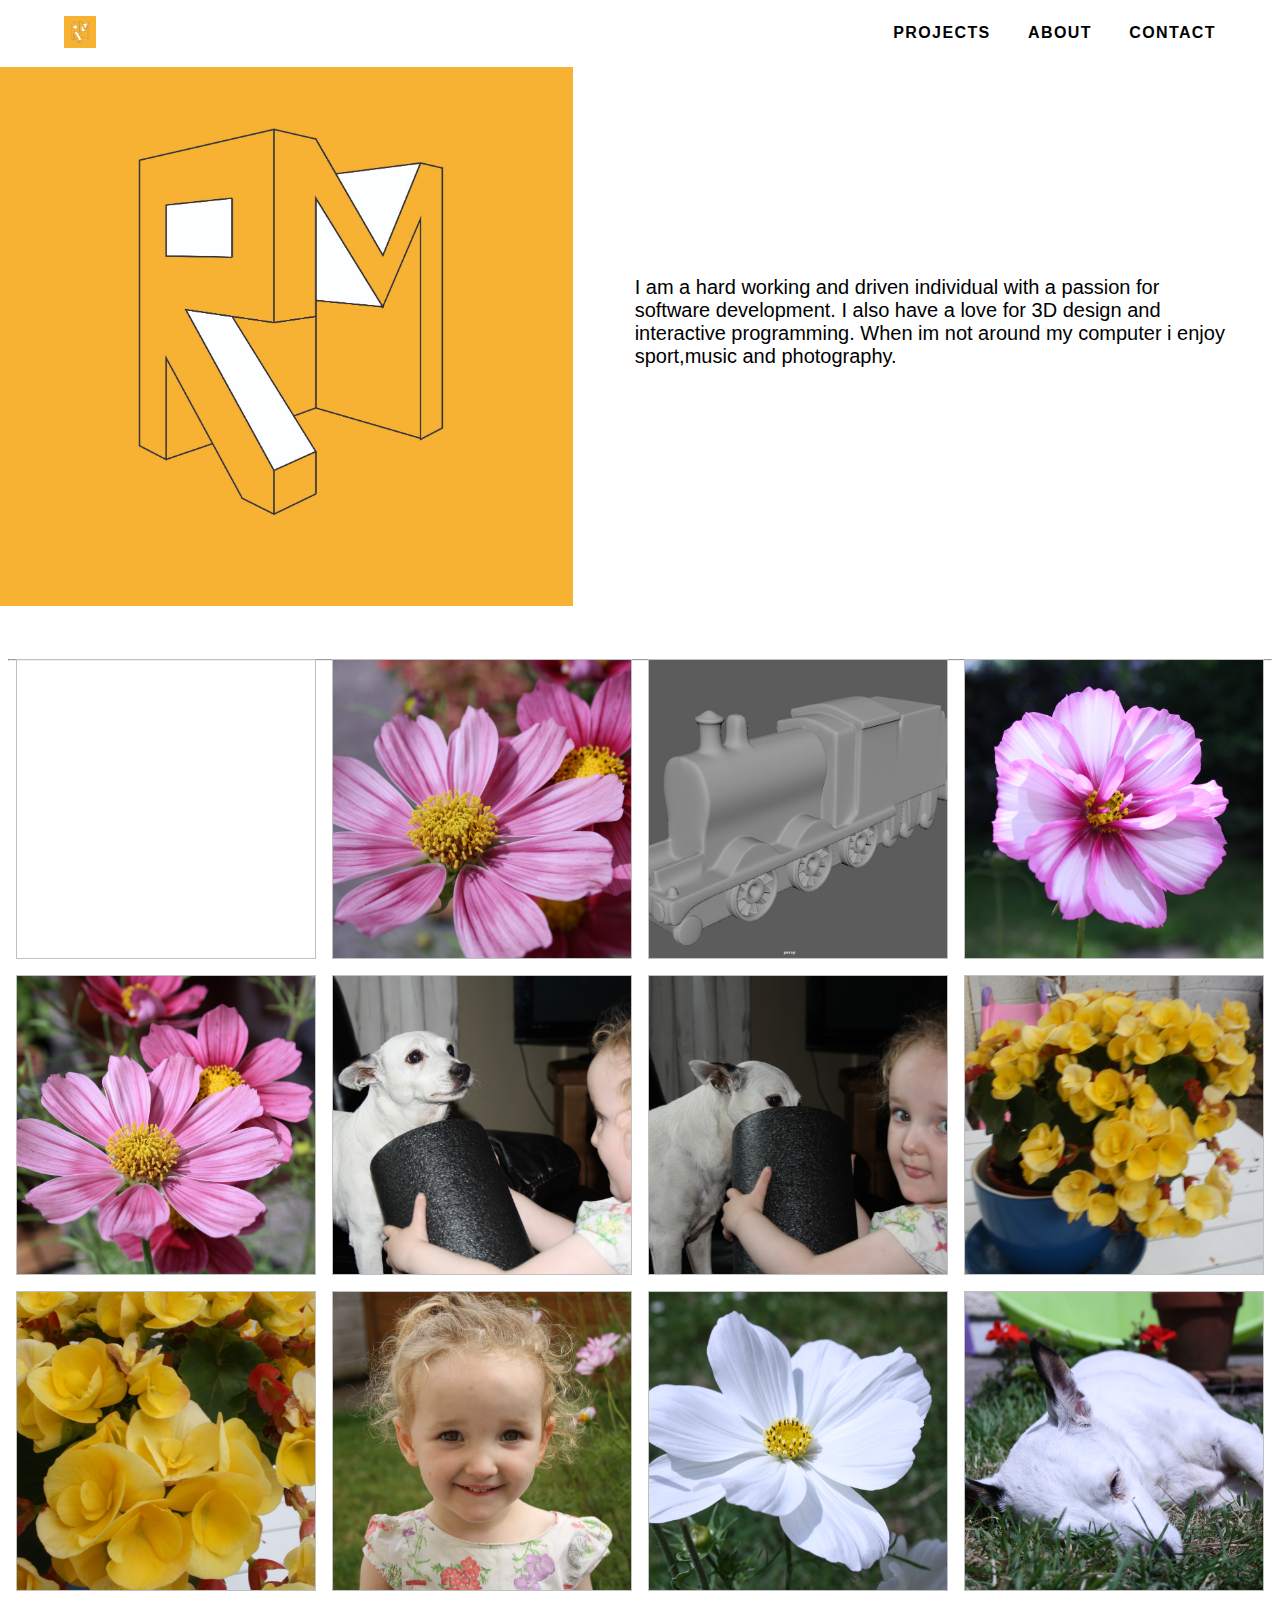
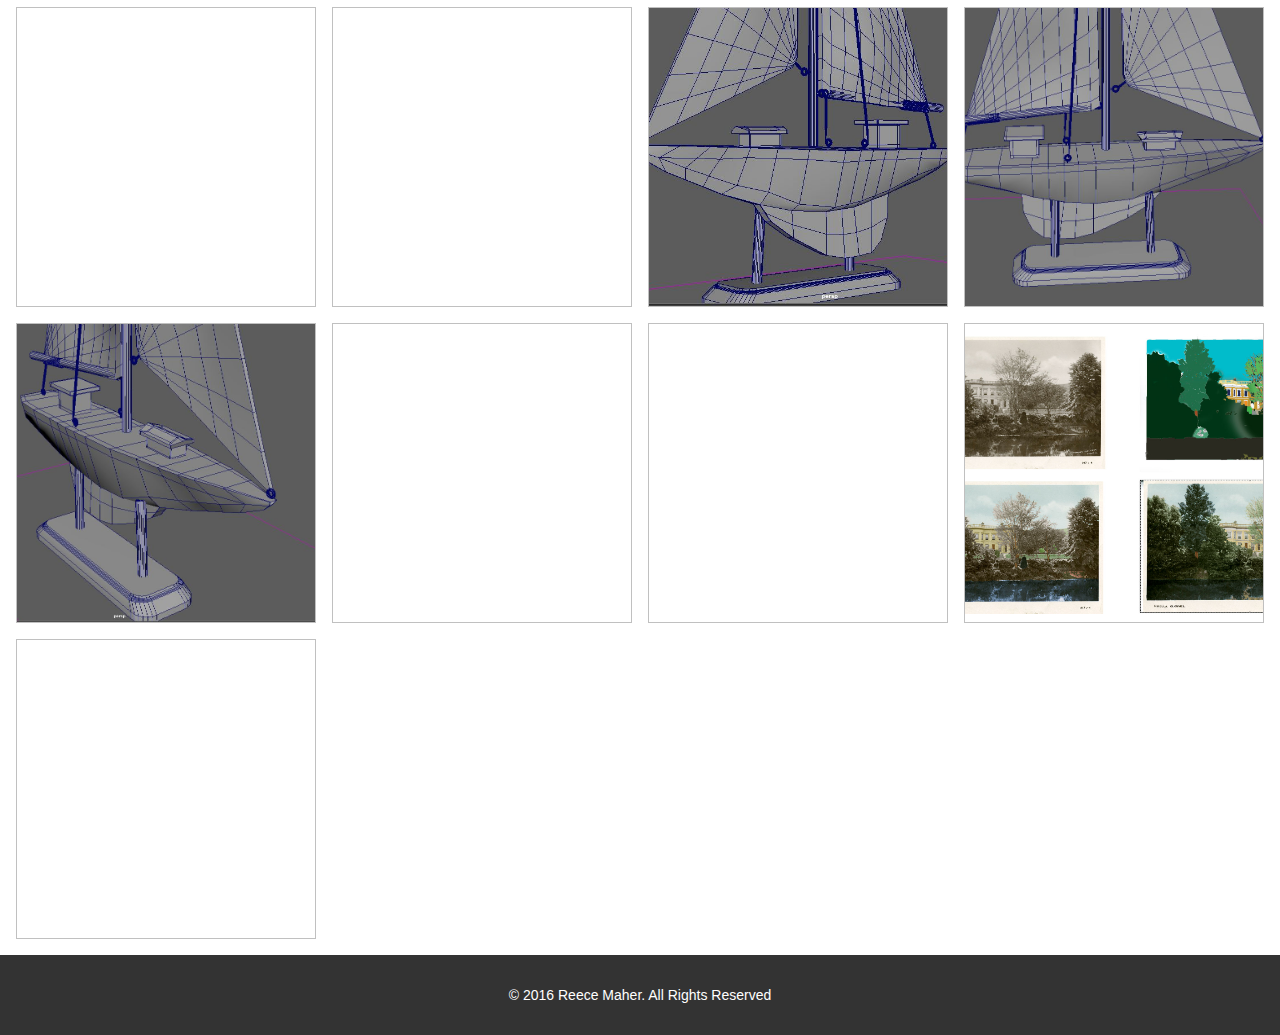
==== commit 5a2013a0: "portfolio" ====
--- a/index.html
+++ b/index.html
@@ -1,935 +1,261 @@
-<!doctype html>
+<!DOCTYPE html>
 <html>
-<head>
-<meta charset="utf-8">
-<title>Home</title>
-
-
-</head>
-
-    
-<body>
-    
-   <div class="landingPage">
-    
-       <div id="fadeIn">
-           
-           <div class="animated">
-           <img src="images/p_and_p_bg.jpg">
-           </div>
-           
-           
-             
-       </div>
-    
-    </div> 
-    
-    <div class="sectionMain">
-    
-    <div id="navbar">
-        
-        <div class="innerNav">
-        
-        <a href="#s1"> Home </a>
-        <a href="#s2"> Gallery </a>
-        <a href="#s3"> About </a>
-        <a href="#s4"> Campus </a>
-        <a href="#s5"> Contact </a>
-        
-       </div>
-        
-    </div>
-        
-        <div class="section1" id="s1">
-		<div class="inner ">
-			<h1>Home</h1>
-            <div>
-                Pen and Pixel is Clonmel LIT's end of year art showcase. Work is taking from first to fourth years of our three courses Creative Multimedia, Digital Animation Production and Game Art Design.
-            
-            </div>
-            
-		</div>
-	</div>
-     
-
-	<div class="section2" id="s2">
-		<div class="inner">
-			<a href="reece_maher_pen_and_pixel_website_gallery.html"><h1>Gallery</h1></a>
-            
-            
-            <div class="galleryFilter">
-    
-        <button data-filter="*" class="current">All categories</button>
-        <button  data-filter=".sound"> Sound Design </button>
-       <button data-filter=".video"> Video </button>
-       <button data-filter=".animation"> Animation </button>
-       <button data-filter=".app"> Web/Mobile Apps </button>
-       <button data-filter=".games"> Games </button>
-       <button data-filter=".graphicD"> Graphic Design </button>
-       <button data-filter=".photography"> Photography </button>
-     </div>
-    
-    <div class="galleryContainer">
-        
-        <div class="games">
-                <a href="submissions/swfs/16.swf?width=800&height=450" rel="prettyPhoto[flash]" title="actionscript game"><img src="submissions/16.jpg"</a>
-            </div>
-            
-            <div class="videos">
-                <a href="https://www.youtube.com/watch?v=X_nK81DoxyI" rel="prettyPhoto" title="youtube"><img src="submissions/16.jpg"</a>
-            </div>
-                
-                 <div class="videos">
-                <a href="https://vimeo.com/68362970" rel="prettyPhoto" title="vimeo"><img src="submissions/16.jpg"</a>
-            </div>
-        
-        <div class="games">
-            <a href="submissions/0.jpg" rel="prettyPhoto[pp_gal]" title="Tucan"><img src="submissions/0.jpg"/> </a>
-        </div>
-        
-        <div class="games && animation">
-            <a href="submissions/1.jpg" rel="prettyPhoto[pp_gal]" title="Jungsters"><img src="submissions/1.jpg" ></a>
-        </div>
-        
-        <div class="games">
-            <a href="submissions/2.jpg" rel="prettyPhoto[pp_gal]" title="Tucan"><img src="submissions/2.jpg"/> </a>
-        </div>
-        
-        <div class="games">
-            <a href="submissions/3.jpg" rel="prettyPhoto[pp_gal]" title="Jungsters"><img src="submissions/3.jpg" ></a>
-        </div>
-        
-        <div class="games">
-            <a href="submissions/4.jpg" rel="prettyPhoto[pp_gal]" title="Tucan"><img src="submissions/4.jpg"/> </a>
-        </div>
-        
-        <div class="games">
-            <a href="submissions/hi-res/5.jpg" rel="prettyPhoto[pp_gal]" title="Jungsters"><img src="submissions/5.jpg" ></a>
-        </div>
-        
-        <div class="games">
-            <a href="submissions/hi-res/6.png" rel="prettyPhoto[pp_gal]" title="Tucan"><img src="submissions/6.jpg"/> </a>
-        </div>
-        
-        <div class="games">
-            <a href="submissions/7.jpg" rel="prettyPhoto[pp_gal]" title="Jungsters"><img src="submissions/7.jpg" ></a>
-        </div>
-        
-          <div class="games">
-            <a href="submissions/hi-res/8.jpg" rel="prettyPhoto[pp_gal]" title="Jungsters"><img src="submissions/8.jpg" ></a>
-        </div>
-        
-        <div class="sound && video">
-            <a href="submissions/9.jpg" rel="prettyPhoto[pp_gal]" title="Tucan"><img src="submissions/9.jpg"/> </a>
-        </div>
-        
-        <div class="sound && video">
-            <a href="https://vimeo.com/68362970" rel="prettyPhoto" title="vimeo" title="Jungsters"><img src="submissions/10.jpg" ></a>
-        </div>
-        
-        <div class="photography">
-            <a href="submissions/hi-res/11.jpg" rel="prettyPhoto[pp_gal]" title="Jungsters"><img src="submissions/11.jpg" ></a>
-        </div>
-        
-        <div  class="photography">
-            <a href="submissions/12.jpg" rel="prettyPhoto[pp_gal]" title="Projection"><img src="submissions/12.jpg"></a> 
-        </div>    
-            
-        <div class="photography && graphicD">
-            <a href="submissions/13.jpg" rel="prettyPhoto[pp_gal]" title="Jungsters"><img src="submissions/13.jpg" ></a>
-        </div>
-        
-        <div class="graphicD">
-            <a href="submissions/14.jpg" rel="prettyPhoto[pp_gal]" title="Jungsters"><img src="submissions/14.jpg" ></a>
-        </div>
-        
-        <div class="games">
-            <a href="submissions/15.jpg" rel="prettyPhoto[pp_gal]" title="Jungsters"><img src="submissions/15.jpg" ></a>
-        </div>
-        
-        <div class="games">
-            <a href="submissions/16.jpg" rel="prettyPhoto[pp_gal]" title="Jungsters"><img src="submissions/16.jpg" ></a>
-        </div>
-        
-        <div class="games && animation">
-            <a href="submissions/17.jpg" rel="prettyPhoto[pp_gal]" title="Jungsters"><img src="submissions/17.jpg" ></a>
-        </div>
-        
-        <div class="photography">
-            <a href="submissions/hi-res/18.jpg" rel="prettyPhoto[pp_gal]" title="Jungsters"><img src="submissions/18.jpg" ></a>
-        </div>
-        
-        <div class="photography">
-            <a href="submissions/hi-res/19.jpg" rel="prettyPhoto[pp_gal]" title="Jungsters"><img src="submissions/19.jpg" ></a>
-        </div>
-        
-        <div class="photography">
-            <a href="submissions/hi-res/20.jpg" rel="prettyPhoto[pp_gal]" title="Jungsters"><img src="submissions/20.jpg" ></a>
-        </div>
-        
-        <div class="photography">
-            <a href="submissions/hi-res/21.jpg" rel="prettyPhoto[pp_gal]" title="Jungsters"><img src="submissions/21.jpg" ></a>
-        </div>
-        
-        <div class="photography">
-            <a href="submissions/hi-res/22.jpg" rel="prettyPhoto[pp_gal]" title="Jungsters"><img src="submissions/22.jpg" ></a>
-        </div>
-        
-        <div class="photography">
-            <a href="submissions/23.jpg" rel="prettyPhoto[pp_gal]" title="Jungsters"><img src="submissions/23.jpg" ></a>
-        </div>
-        
-        <div class="photography">
-            <a href="submissions/24.jpg" rel="prettyPhoto[pp_gal]" title="Jungsters"><img src="submissions/24.jpg" ></a>
-        </div>
-        
-        <div class="photography">
-            <a href="submissions/25.jpg" rel="prettyPhoto[pp_gal]" title="Jungsters"><img src="submissions/25.jpg" ></a>
-        </div>
-        
-        <div class="photography">
-            <a href="submissions/26.jpg" rel="prettyPhoto[pp_gal]" title="Jungsters"><img src="submissions/26.jpg" ></a>
-        </div>
-        
-        <div class="photography">
-            <a href="submissions/27.jpg" rel="prettyPhoto[pp_gal]" title="Jungsters"><img src="submissions/27.jpg" ></a>
-        </div>
-        
-        <div class="photography">
-            <a href="submissions/28.jpg" rel="prettyPhoto[pp_gal]" title="Jungsters"><img src="submissions/28.jpg" ></a>
-        </div>
-        
-        <div class="photography">
-            <a href="submissions/29.jpg" rel="prettyPhoto[pp_gal]" title="Jungsters"><img src="submissions/29.jpg" ></a>
-        </div>
-        
-        <div class="photography">
-            <a href="submissions/30.jpg" rel="prettyPhoto[pp_gal]" title="Jungsters"><img src="submissions/30.jpg" ></a>
-        </div>
-        
-         <div class="graphicD">
-            <a href="submissions/31.jpg" rel="prettyPhoto[pp_gal]" title="Jungsters"><img src="submissions/31.jpg" ></a>
-        </div>
-        
-         <div class="photography">
-            <a href="submissions/32.jpg" rel="prettyPhoto[pp_gal]" title="Jungsters"><img src="submissions/32.jpg" ></a>
-        </div>
-        
-         <div class="photography">
-            <a href="submissions/33.jpg" rel="prettyPhoto[pp_gal]" title="Jungsters"><img src="submissions/33.jpg" ></a>
-        </div>
-        
-         <div class="photography">
-            <a href="submissions/34.jpg" rel="prettyPhoto[pp_gal]" title="Jungsters"><img src="submissions/34.jpg" ></a>
-        </div>
-        
-         <div class="photography">
-            <a href="submissions/35.jpg" rel="prettyPhoto[pp_gal]" title="Jungsters"><img src="submissions/35.jpg" ></a>
-        </div>
-        
-         <div class="photography">
-            <a href="submissions/36.jpg" rel="prettyPhoto[pp_gal]" title="Jungsters"><img src="submissions/36.jpg" ></a>
-        </div>
-        
-         <div class="photography">
-            <a href="submissions/37.jpg" rel="prettyPhoto[pp_gal]" title="Jungsters"><img src="submissions/37.jpg" ></a>
-        </div>
-        
-         <div class="photography">
-            <a href="submissions/38.jpg" rel="prettyPhoto[pp_gal]" title="Jungsters"><img src="submissions/38.jpg" ></a>
-        </div>
-        
-         <div class="photography">
-            <a href="submissions/39.jpg" rel="prettyPhoto[pp_gal]" title="Jungsters"><img src="submissions/39.jpg" ></a>
-        </div>
-        
-         <div class="photography">
-            <a href="submissions/40.jpg" rel="prettyPhoto[pp_gal]" title="Jungsters"><img src="submissions/40.jpg" ></a>
-        </div>
-        
-        <div class="photography">
-            <a href="submissions/41.jpg" rel="prettyPhoto[pp_gal]" title="Jungsters"><img src="submissions/41.jpg" ></a>
-        </div>
-        
-        <div class="photography">
-            <a href="submissions/42.jpg" rel="prettyPhoto[pp_gal]" title="Jungsters"><img src="submissions/42.jpg" ></a>
-        </div>
-        
-        <div class="photography">
-            <a href="submissions/43.jpg" rel="prettyPhoto[pp_gal]" title="Jungsters"><img src="submissions/43.jpg" ></a>
-        </div>
-        
-        <div class="photography">
-            <a href="submissions/44.jpg" rel="prettyPhoto[pp_gal]" title="Jungsters"><img src="submissions/44.jpg" ></a>
-        </div>
-        
-        <div class="photography">
-            <a href="submissions/45.jpg" rel="prettyPhoto[pp_gal]" title="Jungsters"><img src="submissions/45.jpg" ></a>
-        </div>
-        
-        <div class="photography">
-            <a href="submissions/46.jpg" rel="prettyPhoto[pp_gal]" title="Jungsters"><img src="submissions/46.jpg" ></a>
-        </div>
-        
-        <div class="photography">
-            <a href="submissions/47.jpg" rel="prettyPhoto[pp_gal]" title="Jungsters"><img src="submissions/47.jpg" ></a>
-        </div>
-        
-        <div class="photography">
-            <a href="submissions/48.jpg" rel="prettyPhoto[pp_gal]" title="Jungsters"><img src="submissions/48.jpg" ></a>
-        </div>
-        
-        <div class="photography">
-            <a href="submissions/49.jpg" rel="prettyPhoto[pp_gal]" title="Jungsters"><img src="submissions/49.jpg" ></a>
-        </div>
-        
-        <div class="photography">
-            <a href="submissions/50.jpg" rel="prettyPhoto[pp_gal]" title="Jungsters"><img src="submissions/50.jpg" ></a>
-        </div>
-        
-         <div class="photography">
-            <a href="submissions/51.jpg" rel="prettyPhoto[pp_gal]" title="Jungsters"><img src="submissions/51.jpg" ></a>
-        </div>
-        
-         <div class="photography">
-            <a href="submissions/52.jpg" rel="prettyPhoto[pp_gal]" title="Jungsters"><img src="submissions/52.jpg" ></a>
-        </div>
-        
-         <div class="photography">
-            <a href="submissions/53.jpg" rel="prettyPhoto[pp_gal]" title="Jungsters"><img src="submissions/53.jpg" ></a>
-        </div>
-        
-        <div class="photography">
-            <a href="submissions/54.jpg" rel="prettyPhoto[pp_gal]" title="Jungsters"><img src="submissions/54.jpg" ></a>
-        </div>
-        
-        <div class="photography">
-            <a href="submissions/55.jpg" rel="prettyPhoto[pp_gal]" title="Jungsters"><img src="submissions/55.jpg" ></a>
-        </div>
-        
-        <div class="photography">
-            <a href="submissions/56.jpg" rel="prettyPhoto[pp_gal]" title="Jungsters"><img src="submissions/56.jpg" ></a>
-        </div>
-        
-        <div class="photography">
-            <a href="submissions/57.jpg" rel="prettyPhoto[pp_gal]" title="Jungsters"><img src="submissions/57.jpg" ></a>
-        </div>
-        
-        <div class="photography">
-            <a href="submissions/58.jpg" rel="prettyPhoto[pp_gal]" title="Jungsters"><img src="submissions/58.jpg" ></a>
-        </div>
-        
-        <div class="photography">
-            <a href="submissions/59.jpg" rel="prettyPhoto[pp_gal]" title="Jungsters"><img src="submissions/59.jpg" ></a>
-        </div>
-        
-          <div class="photography">
-            <a href="submissions/60.jpg" rel="prettyPhoto[pp_gal]" title="Jungsters"><img src="submissions/60.jpg" ></a>
-        </div>
-        
-          <div class="photography">
-            <a href="submissions/61.jpg" rel="prettyPhoto[pp_gal]" title="Jungsters"><img src="submissions/61.jpg" ></a>
-        </div>
-        
-        <div class="photography">
-            <a href="submissions/62.jpg" rel="prettyPhoto[pp_gal]" title="Jungsters"><img src="submissions/62.jpg" ></a>
-        </div>
-        
-        <div class="photography">
-            <a href="submissions/63.jpg" rel="prettyPhoto[pp_gal]" title="Jungsters"><img src="submissions/63.jpg" ></a>
-        </div>
-        
-        <div class="photography">
-            <a href="submissions/64.jpg" rel="prettyPhoto[pp_gal]" title="Jungsters"><img src="submissions/64.jpg" ></a>
-        </div>
-        
-        <div class="photography">
-            <a href="submissions/65.jpg" rel="prettyPhoto[pp_gal]" title="Jungsters"><img src="submissions/65.jpg" ></a>
-        </div>
-        
-        <div class="photography">
-            <a href="submissions/66.jpg" rel="prettyPhoto[pp_gal]" title="Jungsters"><img src="submissions/66.jpg" ></a>
-        </div>
-        
-        <div class="photography">
-            <a href="submissions/67.jpg" rel="prettyPhoto[pp_gal]" title="Jungsters"><img src="submissions/67.jpg" ></a>
-        </div>
-        
-        <div class="photography">
-            <a href="submissions/68.jpg" rel="prettyPhoto[pp_gal]" title="Jungsters"><img src="submissions/68.jpg" ></a>
-        </div>
-        
-        <div class="photography">
-            <a href="submissions/69.jpg" rel="prettyPhoto[pp_gal]" title="Jungsters"><img src="submissions/69.jpg" ></a>
-        </div>
-        
-        <div class="photography">
-            <a href="submissions/70.jpg" rel="prettyPhoto[pp_gal]" title="Jungsters"><img src="submissions/70.jpg" ></a>
-        </div>
-        
-        <div class="photography">
-            <a href="submissions/71.jpg" rel="prettyPhoto[pp_gal]" title="Jungsters"><img src="submissions/71.jpg" ></a>
-        </div>
-        
-        <div class="photography">
-            <a href="submissions/72.jpg" rel="prettyPhoto[pp_gal]" title="Jungsters"><img src="submissions/72.jpg" ></a>
-        </div>
-        
-        <div class="photography">
-            <a href="submissions/73.jpg" rel="prettyPhoto[pp_gal]" title="Jungsters"><img src="submissions/73.jpg" ></a>
-        </div>
-        
-        <div class="photography">
-            <a href="submissions/74.jpg" rel="prettyPhoto[pp_gal]" title="Jungsters"><img src="submissions/74.jpg" ></a>
-        </div>
-        
-        <div class="photography">
-            <a href="submissions/75.jpg" rel="prettyPhoto[pp_gal]" title="Jungsters"><img src="submissions/75.jpg" ></a>
-        </div>
-        
-        <div class="photography">
-            <a href="submissions/76.jpg" rel="prettyPhoto[pp_gal]" title="Jungsters"><img src="submissions/76.jpg" ></a>
-        </div>
-        
-        <div class="photography">
-            <a href="submissions/77.jpg" rel="prettyPhoto[pp_gal]" title="Jungsters"><img src="submissions/77.jpg" ></a>
-        </div>
-        
-        <div class="photography">
-            <a href="submissions/78.jpg" rel="prettyPhoto[pp_gal]" title="Jungsters"><img src="submissions/78.jpg" ></a>
-        </div>
-        
-        <div class="photography">
-            <a href="submissions/79.jpg" rel="prettyPhoto[pp_gal]" title="Jungsters"><img src="submissions/79.jpg" ></a>
-        </div>
-        
-        <div class="photography">
-            <a href="submissions/80.jpg" rel="prettyPhoto[pp_gal]" title="Jungsters"><img src="submissions/80.jpg" ></a>
-        </div>
-        
-        <div class="photography">
-            <a href="submissions/81.jpg" rel="prettyPhoto[pp_gal]" title="Jungsters"><img src="submissions/81.jpg" ></a>
-        </div>
-        
-        <div class="photography">
-            <a href="submissions/82.jpg" rel="prettyPhoto[pp_gal]" title="Jungsters"><img src="submissions/82.jpg" ></a>
-        </div>
-        
-        <div class="photography">
-            <a href="submissions/83.jpg" rel="prettyPhoto[pp_gal]" title="Jungsters"><img src="submissions/83.jpg" ></a>
-        </div>
-        
-        <div class="photography">
-            <a href="submissions/84.jpg" rel="prettyPhoto[pp_gal]" title="Jungsters"><img src="submissions/84.jpg" ></a>
-        </div>
-        
-        <div class="photography">
-            <a href="submissions/85.jpg" rel="prettyPhoto[pp_gal]" title="Jungsters"><img src="submissions/85.jpg" ></a>
-        </div>
-        
-        <div class="photography">
-            <a href="submissions/86.jpg" rel="prettyPhoto[pp_gal]" title="Jungsters"><img src="submissions/86.jpg" ></a>
-        </div>
-        
-        <div class="photography">
-            <a href="submissions/87.jpg" rel="prettyPhoto[pp_gal]" title="Jungsters"><img src="submissions/87.jpg" ></a>
-        </div>
-        
-        <div class="photography">
-            <a href="submissions/88.jpg" rel="prettyPhoto[pp_gal]" title="Jungsters"><img src="submissions/88.jpg" ></a>
-        </div>
-        
-        <div class="photography">
-            <a href="submissions/89.jpg" rel="prettyPhoto[pp_gal]" title="Jungsters"><img src="submissions/89.jpg" ></a>
-        </div>
-        
-        <div class="photography">
-            <a href="submissions/90.jpg" rel="prettyPhoto[pp_gal]" title="Jungsters"><img src="submissions/90.jpg" ></a>
-        </div>
-        
-        <div class="photography">
-            <a href="submissions/91.jpg" rel="prettyPhoto[pp_gal]" title="Jungsters"><img src="submissions/91.jpg" ></a>
-        </div>
-        
-        <div class="photography">
-            <a href="submissions/92.jpg" rel="prettyPhoto[pp_gal]" title="Jungsters"><img src="submissions/92.jpg" ></a>
-        </div>
-        
-        <div class="photography">
-            <a href="submissions/93.jpg" rel="prettyPhoto[pp_gal]" title="Jungsters"><img src="submissions/93.jpg" ></a>
-        </div>
-        
-        <div class="photography">
-            <a href="submissions/94.jpg" rel="prettyPhoto[pp_gal]" title="Jungsters"><img src="submissions/94.jpg" ></a>
-        </div>
-        
-        <div class="photography">
-            <a href="submissions/95.jpg" rel="prettyPhoto[pp_gal]" title="Jungsters"><img src="submissions/95.jpg" ></a>
-        </div>
-        
-        <div class="photography">
-            <a href="submissions/96.jpg" rel="prettyPhoto[pp_gal]" title="Jungsters"><img src="submissions/96.jpg" ></a>
-        </div>
-        
-        <div class="photography">
-            <a href="submissions/97.jpg" rel="prettyPhoto[pp_gal]" title="Jungsters"><img src="submissions/97.jpg" ></a>
-        </div>
-        
-        <div class="photography">
-            <a href="submissions/98.jpg" rel="prettyPhoto[pp_gal]" title="Jungsters"><img src="submissions/98.jpg" ></a>
-        </div>
-        
-        <div class="photography">
-            <a href="submissions/99.jpg" rel="prettyPhoto[pp_gal]" title="Jungsters"><img src="submissions/99.jpg" ></a>
-        </div>
-        
-        <div class="photography">
-            <img src="submissions/100.jpg">
-        </div>
-        
-        <div class="photography">
-            <img src="submissions/101.jpg">    
-        </div>
-        
-        <div class="photography">
-            <a href="submissions/102.jpg" rel="prettyPhoto[pp_gal]" title="Tucan"><img src="submissions/102.jpg"/> </a>
-        </div>
-        
-        <div class="photography">
-            <a href="submissions/103.jpg" rel="prettyPhoto[pp_gal]" title="Jungsters"><img src="submissions/103.jpg" ></a>
-        </div>
-        
-        <div  class="photography">
-            <a href="submissions/104.jpg" rel="prettyPhoto[pp_gal]" title="Projection"><img src="submissions/104.jpg"></a> 
-        </div> 
-        
-        <div class="photography">
-            <a href="submissions/105.jpg" rel="prettyPhoto[pp_gal]" title="Tucan"><img src="submissions/105.jpg"/> </a>
-        </div>
-        
-        <div class="photography">
-            <a href="submissions/106.jpg" rel="prettyPhoto[pp_gal]" title="Jungsters"><img src="submissions/106.jpg" ></a>
-        </div>
-        
-        <div  class="photography">
-            <a href="submissions/107.jpg" rel="prettyPhoto[pp_gal]" title="Projection"><img src="submissions/107.jpg"></a> 
-        </div> 
-        
-        <div class="photography">
-            <a href="submissions/108.jpg" rel="prettyPhoto[pp_gal]" title="Tucan"><img src="submissions/108.jpg"/> </a>
-        </div>
-        
-        <div class="photography">
-            <a href="submissions/109.jpg" rel="prettyPhoto[pp_gal]" title="Jungsters"><img src="submissions/109.jpg" ></a>
-        </div>
-        
-        <div  class="photography">
-            <a href="submissions/110.jpg" rel="prettyPhoto[pp_gal]" title="Projection"><img src="submissions/110.jpg"></a> 
-        </div> 
-        
-        <div  class="photography">
-            <a href="submissions/111.jpg" rel="prettyPhoto[pp_gal]" title="Projection"><img src="submissions/111.jpg"></a> 
-        </div> 
-        
-        <div  class="photography">
-            <a href="submissions/112.jpg" rel="prettyPhoto[pp_gal]" title="Projection"><img src="submissions/112.jpg"></a> 
-        </div> 
-        
-        <div  class="photography">
-            <a href="submissions/113.jpg" rel="prettyPhoto[pp_gal]" title="Projection"><img src="submissions/113.jpg"></a> 
-        </div>
-        
-        <div  class="photography">
-            <a href="submissions/114.jpg" rel="prettyPhoto[pp_gal]" title="Projection"><img src="submissions/114.jpg"></a> 
-        </div> 
-        
-        <div  class="photography">
-            <a href="submissions/115.jpg" rel="prettyPhoto[pp_gal]" title="Projection"><img src="submissions/115.jpg"></a> 
-        </div>
-        
-        <div  class="photography">
-            <a href="submissions/116.jpg" rel="prettyPhoto[pp_gal]" title="Projection"><img src="submissions/116.jpg"></a> 
-        </div> 
-        
-        <div  class="photography">
-            <a href="submissions/117.jpg" rel="prettyPhoto[pp_gal]" title="Projection"><img src="submissions/117.jpg"></a> 
-        </div>
-        
-        <div  class="photography">
-            <a href="submissions/118.jpg" rel="prettyPhoto[pp_gal]" title="Projection"><img src="submissions/118.jpg"></a> 
-        </div> 
-        
-        <div  class="photography">
-            <a href="submissions/119.jpg" rel="prettyPhoto[pp_gal]" title="Projection"><img src="submissions/119.jpg"></a> 
-        </div>
-        
-        <div  class="graphicD">
-            <a href="submissions/120.jpg" rel="prettyPhoto[pp_gal]" title="Projection"><img src="submissions/120.jpg"></a> 
-        </div> 
-        
-        <div  class="app">
-            <a href="submissions/121.jpg" rel="prettyPhoto[pp_gal]" title="Projection"><img src="submissions/121.jpg"></a> 
-        </div> 
-        
-        <div  class="video", class="audio">
-            <a href="submissions/122.jpg" rel="prettyPhoto[pp_gal]" title="Projection"><img src="submissions/122.jpg"></a> 
-        </div> 
-        
-        <div  class="animation">
-            <a href="submissions/123.jpg" rel="prettyPhoto[pp_gal]" title="Projection"><img src="submissions/123.jpg"></a> 
-        </div> 
-        
-        <div  class="photography">
-            <a href="submissions/124.jpg" rel="prettyPhoto[pp_gal]" title="Projection"><img src="submissions/124.jpg"></a> 
-        </div> 
-        
-        <div  class="graphicD">
-            <a href="submissions/125.jpg" rel="prettyPhoto[pp_gal]" title="Projection"><img src="submissions/125.jpg"></a> 
-        </div> 
-        
-        <div  class="games">
-            <a href="submissions/126.jpg" rel="prettyPhoto[pp_gal]" title="Projection"><img src="submissions/126.jpg"></a> 
-        </div> 
-        
-        <div  class="app">
-            <a href="submissions/127.jpg" rel="prettyPhoto[pp_gal]" title="Projection"><img src="submissions/127.jpg"></a> 
-        </div> 
-        
-        <div  class="app">
-            <a href="submissions/128.jpg" rel="prettyPhoto[pp_gal]" title="Projection"><img src="submissions/128.jpg"></a> 
-        </div> 
-        
-        <div  class="photography">
-            <a href="submissions/129.jpg" rel="prettyPhoto[pp_gal]" title="Projection"><img src="submissions/129.jpg"></a> 
-        </div> 
-        
-        <div  class="games", class="audio">
-            <a href="submissions/130.png" rel="prettyPhoto[pp_gal]" title="Projection"><img src="submissions/130.png"></a> 
-        </div>
-        
-        <div  class="games", class="audio">
-            <a href="submissions/131.png" rel="prettyPhoto[pp_gal]" title="Projection"><img src="submissions/131.png"></a> 
-        </div>
-        
-        <div  class="games", class="audio">
-            <a href="submissions/132.png" rel="prettyPhoto[pp_gal]" title="Projection"><img src="submissions/132.png"></a> 
-        </div>
-        
-        <div  class="games", class="audio">
-            <a href="submissions/133.png" rel="prettyPhoto[pp_gal]" title="Projection"><img src="submissions/133.png"></a> 
-        </div>
-        
-        <div  class="games", class="audio">
-            <a href="submissions/134.png" rel="prettyPhoto[pp_gal]" title="Projection"><img src="submissions/134.png"></a> 
-        </div>
-        
-        <div  class="games", class="audio">
-            <a href="submissions/135.png" rel="prettyPhoto[pp_gal]" title="Projection"><img src="submissions/135.png"></a> 
-        </div>
-        
-        <div  class="games", class="audio">
-            <a href="submissions/136.png" rel="prettyPhoto[pp_gal]" title="Projection"><img src="submissions/136.png"></a> 
-        </div>
-        
-        <div  class="graphicD">
-            <a href="submissions/137.jpg" rel="prettyPhoto[pp_gal]" title="Projection"><img src="submissions/137.jpg"></a> 
-        </div>
-        
-        <div  class="graphicD">
-            <a href="submissions/138.jpg" rel="prettyPhoto[pp_gal]" title="Projection"><img src="submissions/138.jpg"></a> 
-        </div>
-        
-          <div  class="graphicD">
-            <a href="submissions/139.jpg" rel="prettyPhoto[pp_gal]" title="Projection"><img src="submissions/139.jpg"></a> 
-        </div>
-        
-        <div  class="graphicD">
-            <a href="submissions/140.jpg" rel="prettyPhoto[pp_gal]" title="Projection"><img src="submissions/140.jpg"></a> 
-        </div>
-        
-         <div  class="graphicD">
-            <a href="submissions/141.jpg" rel="prettyPhoto[pp_gal]" title="Projection"><img src="submissions/141.jpg"></a> 
-        </div>
-        
-         <div  class="graphicD">
-            <a href="submissions/142.jpg" rel="prettyPhoto[pp_gal]" title="Projection"><img src="submissions/142.jpg"></a> 
-        </div>
-        
-         <div  class="graphicD">
-            <a href="submissions/143.jpg" rel="prettyPhoto[pp_gal]" title="Projection"><img src="submissions/143.jpg"></a> 
-        </div>
-        
-         <div  class="graphicD">
-            <a href="submissions/144.jpg" rel="prettyPhoto[pp_gal]" title="Projection"><img src="submissions/144.jpg"></a> 
-        </div>
-        
-         <div  class="graphicD">
-            <a href="submissions/145.jpg" rel="prettyPhoto[pp_gal]" title="Projection"><img src="submissions/145.jpg"></a> 
-        </div>
-        
-         <div  class="graphicD">
-            <a href="submissions/146.jpg" rel="prettyPhoto[pp_gal]" title="Projection"><img src="submissions/146.jpg"></a> 
-        </div>
-        
-         <div  class="graphicD">
-            <a href="submissions/147.jpg" rel="prettyPhoto[pp_gal]" title="Projection"><img src="submissions/147.jpg"></a> 
-        </div>
-        
-         <div  class="graphicD">
-            <a href="submissions/148.jpg" rel="prettyPhoto[pp_gal]" title="Projection"><img src="submissions/148.jpg"></a> 
-        </div>
-        
-         <div  class="graphicD">
-            <a href="submissions/149.jpg" rel="prettyPhoto[pp_gal]" title="Projection"><img src="submissions/149.jpg"></a> 
-        </div>
-        
-         <div  class="graphicD">
-            <a href="submissions/150.jpg" rel="prettyPhoto[pp_gal]" title="Projection"><img src="submissions/150.jpg"></a> 
-        </div>
-        
-        <div  class="graphicD">
-            <a href="submissions/151.jpg" rel="prettyPhoto[pp_gal]" title="Projection"><img src="submissions/151.jpg"></a> 
-        </div>
-        
-        <div  class="graphicD">
-            <a href="submissions/152.jpg" rel="prettyPhoto[pp_gal]" title="Projection"><img src="submissions/152.jpg"></a> 
-        </div>
-        
-        <div  class="graphicD">
-            <a href="submissions/153.jpg" rel="prettyPhoto[pp_gal]" title="Projection"><img src="submissions/153.jpg"></a> 
-        </div>
-        
-        <div  class="graphicD">
-            <a href="submissions/154.jpg" rel="prettyPhoto[pp_gal]" title="Projection"><img src="submissions/154.jpg"></a> 
-        </div>
-        
-        <div  class="graphicD">
-            <a href="submissions/155.jpg" rel="prettyPhoto[pp_gal]" title="Projection"><img src="submissions/155.jpg"></a> 
-        </div>
-        
-        <div  class="graphicD">
-            <a href="submissions/156.jpg" rel="prettyPhoto[pp_gal]" title="Projection"><img src="submissions/156.jpg"></a> 
-        </div>
-        
-        <div  class="graphicD">
-            <a href="submissions/157.jpg" rel="prettyPhoto[pp_gal]" title="Projection"><img src="submissions/157.jpg"></a> 
-        </div>
-        
-        <div  class="games && graphicD", class="audio">
-            <a href="submissions/158.jpg" rel="prettyPhoto[pp_gal]" title="Projection"><img src="submissions/158.jpg"></a> 
-        </div>
-        
-        <div  class="video"&& graphicD>
-            <a href="submissions/159.jpg" rel="prettyPhoto[pp_gal]" title="Projection"><img src="submissions/159.jpg"></a> 
-        </div>
-        
-        <div  class="video", class="audio">
-            <a href="submissions/160.jpg" rel="prettyPhoto[pp_gal]" title="Projection"><img src="submissions/160.jpg"></a> 
-        </div>
-        
-        <div  class="video", class="audio">
-            <a href="submissions/161.jpg" rel="prettyPhoto[pp_gal]" title="Projection"><img src="submissions/161.jpg"></a> 
-        </div>
-        
-        <div  class="video", class="audio">
-            <a href="submissions/162.jpg" rel="prettyPhoto[pp_gal]" title="Projection"><img src="submissions/162.jpg"></a> 
-        </div>
-        
-        <div  class="video && animation", class="audio">
-            <a href="submissions/163.jpg" rel="prettyPhoto[pp_gal]" title="Projection"><img src="submissions/163.jpg"></a> 
-        </div>
-			
-		</div>
-	</div>
-        </div>
-        
-        
-           
-        
-        <div class="section3" id="s3">
-		<div class="inner">
-            <h1>About</h1>
-            
-            <div id="creative multimedia">
-            <h2> Creative Multimedia</h2>
-            What is the programme about?
-                The programme is designed to provide you with knowledge and skills in digital media, design and technology. This includes the design and development of interactive systems, the production of high quality digital media content and the application of digital media in the promotion of products and services. You will be introduced to a range of areas that reflect established and emerging industry best practice including graphic design, digital audio and video production, motion graphics, 2D and 3D digital animation, digital media technology, web and mobile application development, casual game development, social media, marketing and communications. An integral part of the programme is the industrial placement module in year 3 where learners are provided with the opportunity to work with an external organisation for three months.
-            
-            </div>
-            
-            <div id="DAP">
-                <h2> Digital Animation Productions</h2>
-                
-                What is the programme about?
-
-                The convergence of the technology, media and games industries has created the need for a new type of graduate who possesses a unique blend of artistic and technological skills. In this programme, you will learn how to create, design and develop 2D & 3D animation that meets the needs of a range of sectors in the creative industries. In addition to developing your artistic ability, you will acquire the necessary knowledge and skills to produce a range of digital media assets and the ability to publish these in a wide variety of formats. The programme provides advanced modules in both the creative and technical processes involved in producing computer-generated animation.
-            </div>
-            
-            <div id="GAD">
-                <h2>Game Art and Design</h2>
-                
-                What is the programme about?
-
-The continued growth and success of the games industry both nationally and internationally has created the need for creative graduates who possess a unique blend of artistic and technological skills. 
-
-On the B.Sc (Honours) in Game Art and Design, you will learn how to create and develop high quality game content, design game levels and work with industry leading content creations tools, scripting languages and games engines. 
-
-In addition to developing your artistic ability, you will acquire the knowledge and skills to produce game content for various gaming applications and platforms.
-
-The programme provides advanced modules in both the creative and technical processes involved in producing game content and will also provide you with a foundation in the business and management of game projects.
-            
-            
-            
-            </div>
-		</div>
-	</div>
-        
-        
-        
-
-	<div class="section4" id="s4">
-		<div class="inner">
-			<h1>Campus</h1>
-            
-            <div id="gmap">
-            <iframe src="https://www.google.com/maps/embed?pb=!1m14!1m12!1m3!1d9746.107933697242!2d-7.706095500000001!3d52.360863849999994!2m3!1f0!2f0!3f0!3m2!1i1024!2i768!4f13.1!5e0!3m2!1sen!2sie!4v1459250167087" width="100%" height="450" frameborder="0" style="border:0" allowfullscreen></iframe>
-            </div>
-                
-		</div>
-	</div>
-
-	
-		
-			
-            
-            <div class="contact" id="s5">
-               <iframe src="https://docs.google.com/forms/d/1rtXh5ZmUdyrROWLTGQdhVqi2846vjLlKuOloMTXERCY/viewform?embedded=true" width="100%" height="1080" frameborder="0" marginheight="0" marginwidth="0">Loading...</iframe>
-            </div>    
-		</div>
-	</div>
-        
-        <footer>
-            <div class="inner">
-                <div class="sponsers">
-                    
-                
-                
-                
-                </div>
-            
-            
-            </div>
-        
-        
-        
-        
-        
-        </footer>
-        
-        
-        </div>
-        <script src="js/jquery-1.12.2.min.js"></script>
-<script src="js/bootstrap.min.js"></script>
-<script src="js/isotope.pkgd.min.js"</script>
-<script src="js/isotope.pkgd.js"></script>
-<script src="js/jquery.prettyPhoto.js"></script>
-<script>
-  (function(i,s,o,g,r,a,m){i['GoogleAnalyticsObject']=r;i[r]=i[r]||function(){
-  (i[r].q=i[r].q||[]).push(arguments)},i[r].l=1*new Date();a=s.createElement(o),
-  m=s.getElementsByTagName(o)[0];a.async=1;a.src=g;m.parentNode.insertBefore(a,m)
-  })(window,document,'script','//www.google-analytics.com/analytics.js','ga');
-
-  ga('create', 'UA-75895980-1', 'auto');
-  ga('send', 'pageview');
-
-</script>    
-   
-<!--<script src="js/jquery.smint.js"></script>-->
-   
-<link rel="stylesheet" type="text/css" href="css/reece_maher_pen_and_pixel_website.css">  
-<link rel="stylesheet" type="text/css" href="css/bootstrap.min.css">
-<link rel="stylesheet" type="text/css" href="css/prettyPhoto.css">    
-   
-    
-    <script>
+   <head>
+       <script src="js/jquery-1.12.0.js"></script>
+       <script src="js/jquery.prettyPhoto.js"></script>
+       
+      <link rel="stylesheet" text="text/css" href="css/index.css">
+      <link rel="stylesheet" text="text/css" href="css/tachyon.css">
+      <link rel="icon" href="images/RM_3d_design_color.jpg_1">
+       
+       <script>
    
         $("document").ready(function(){
             
               $("a[rel^='prettyPhoto']").prettyPhoto();
             
+        });
            
-            
-            $("#fadeIn")
-                .animate({width:"100%"})  
-                .animate({height:"100vh"})
-            
-           // $("#title").slideDown("slow",100);
-             // $("#title").animate({
-               // height:"50px",
-              // width:"500px",
+       </script>       
+   </head>
+   <body>
+      <!--<img src="images/RM_3d_design_color_1.jpg">--> <!--im going to die here in code <3
+         <div class="header">
+             <navbar> 
+                 <ul class="navL">
+                     <a href="" ><li> About</li></a>
+                     <a href="" ><li>Projects</li></a>
+                     <a href="" ><li> Contact</li></a>
+                 
+                  </ul>
+                 
+           
+                 
+                 <ul class="navR">
+                     
+                     <li> Reece Maher</li>
+                     
+                 </ul>
+             </navbar>
+             
+             
+          </div>
+         
+         <div class="main">
+             
+             
+             <div class="left">
                 
-         //  }
-             //   ,"slow");   
-                
-            });
-            
+             
+             
+             </div>
+         
+             <div class="right" >
+                 
+             
+             
+             
+             </div>
+             
+             <br/>
+                 
+         
+             
           
-        
-        $(function() {
-        $(".innerNav a").hover(hover);    
-    });
-        
-        function hover() {
-        //$(this).fadeTo("fast", 0.5);    
-        $(this).toggleClass("hovered");
-    }
-        
-        $(window).load(function(){
-            var $container = $(".galleryContainer");
-            $container.isotope({
-                filter:"*",
-                aniamtionOptions:{
-                    duration:750,
-                    easing:"linear",
-                    queue: false
-                }
-            });
-            
-        $(".galleryFilter button").click(function(){
-            $(".galleryFilter .current").removeClass("current");
-                $(this).addClass("current");
-                
-                var selector = $(this).attr("data-filter");
-                $container.isotope({
-                    filter:selector,
-                    aniamtionOptions:{
-                        duration:750,
-                        easing: "linear",
-                        queue:false
-                    }
-                
-            });
-            return false;
-        }); 
-            
-             /* $('.subMenu').smint({
-    	'scrollSpeed' : 1000
-    });*/
-            
-           
-       
-            
-                
-            });
-    
-    
-    </script>
-</body>    
-    
-    
-
-
-
-
-
+         
+         
+         
+         
+         
+         </div>-->
+      <header class="bg-white fixed w-100 ">
+         <nav class="f6 fw6 ttu tracked ">
+         <nav class="db dt-l w-100 border-box pa3 ph5-l">
+            <a class="db dtc-l v-mid white link dim w-100 w-25-l tc tl-l mb2 mb0-l" href="#" title="Home">
+            <img src="images/RM_3d_design_color_1.jpg" class="dib w2 h2 " alt="Site Name">
+            </a>   
+            <!--<a class="link dim white f6 f5-l dib mr3 mr4-l" href="#" title="Home">Reece Maher</a>-->
+            <div class="db dtc-l v-mid w-100 w-75-l tc tr-l">
+               <!-- <a class="link dim white f6 f5-l dib mr3 mr4-l" href="#" title="Home">Reece Maher</a>--> 
+               <a class="link dim black f6 f5-l dib mr3 mr4-l" href="projects.html" title="Projects">Projects</a>
+               <a class="link dim black f6 f5-l dib mr3 mr4-l" href="#" title="How it Works">About</a>
+               <a class="link dim black f6 f5-l dib" href="contact.html" title="Contact">Contact</a>
+            </div>
+         </nav>
+      </header>
+      <!--
+         <article data-name="article-full-bleed-background">
+         <div class="cf" style="background: url(http://mrmrs.io/photos/12.jpg) no-repeat center center fixed; background-size: cover;">
+         <div class="fl pa3 pa4-ns bg-white black-70 measure-narrow f3 times">
+           <header class="bb b--black-70 pv4">
+             <h3 class="f2 fw7 ttu tracked lh-title mt0 mb3 avenir">Reece Maher</h3>
+             <h4 class="f3 fw4 i lh-title mt0">Welcome to my website</h4>
+           </header>
+           <section class="pt5 pb4">
+             <p class="times lh-copy measure f4 mt0">
+              I am a hard working and driven individual with a passion for software development.
+             </p>
+           </section>
+         </div>
+         </div>
+         </article>
+             
+             <article class="helvetica pb5">
+         <header class="vh-100 bg-light-pink dt w-100">
+         <div 
+           style="background:url(http://mrmrs.io/photos/display.jpg) no-repeat center right;background-size: cover;" 
+           class="dtc v-mid cover ph3 ph4-m ph5-l">
+           <h1 class="f2 f-subheadline-l measure lh-title fw9">A Night Taking Photos at San Francisco’s Spooky Ruins of the Sutro Baths</h1>
+           <h2 class="f6 fw6 black">A story by Nancy Drew</h2>
+         </div>
+         </header>
+         <div class="serif ph3 ph4-m ph5-l">
+         <p class="lh-copy f5 f3-m f1-l measure center pv4">
+           On <time>March 14, 1896</time>, the Sutro Baths were opened to the public as the world's largest indoor swimming pool establishment. </p>
+         <div class="f5 f3-m lh-copy">-->
+      <div class="cf dt-l w-100 bt b--black-10 pv4">
+         <div class="dtc-l v-mid mw6 pr3-l">
+            <img class="w-100" src="images/RM_3d_design_color_1.jpg" alt=""/>
+         </div>
+         <div class="dtc-l v-mid f6 f5-m f4-l measure-l">
+            <p class="measure pv4-l center avenir">
+               <span class="fw9 fw4-ns">
+               I am a hard working and driven individual with a passion for software development.</span>
+               I also have a love for 3D design and interactive programming. When im not around my computer i enjoy sport,music and photography.
+            </p>
+         </div>
+      </div>
+      <section class="cf w-100 pa2-ns">
+         <article class="fl w-100 w-50-m  w-25-ns pa2-ns">
+            <div class="aspect-ratio aspect-ratio--1x1">
+               <img style="background-image:url(images/RM_3d_design_color_1.JPG);" 
+                  class="db bg-center cover aspect-ratio--object grow" />
+            </div>
+         </article>
+         <article class="fl w-100 w-50-m  w-25-ns pa2-ns">
+            <div class="aspect-ratio aspect-ratio--1x1">
+               <img style="background-image:url(images/IMG_8175.JPG);" 
+                  class="db bg-center cover aspect-ratio--object grow " />
+            </div>
+         </article>
+         <article class="fl w-100 w-50-m  w-25-ns pa2-ns">
+            <div class="aspect-ratio aspect-ratio--1x1">
+               <img style="background-image:url(images/final_model.JPG);" 
+                  class="db bg-center cover aspect-ratio--object grow" />
+            </div>
+         </article>
+         <article class="fl w-100 w-50-m  w-25-ns pa2-ns">
+            <div class="aspect-ratio aspect-ratio--1x1">
+               <img style="background-image:url(images/IMG_8180.JPG);" 
+                  class="db bg-center cover aspect-ratio--object grow" />
+            </div>
+         </article>
+         <article class="fl w-100 w-50-m  w-25-ns pa2-ns">
+            <div class="aspect-ratio aspect-ratio--1x1">
+               <img style="background-image:url(images/IMG_8225.JPG);" 
+                  class="db bg-center cover aspect-ratio--object grow" />
+            </div>
+         </article>
+         <article class="fl w-100 w-50-m  w-25-ns pa2-ns">
+            <div class="aspect-ratio aspect-ratio--1x1">
+               <img style="background-image:url(images/IMG_8285.JPG);" 
+                  class="db bg-center cover aspect-ratio--object grow" />
+            </div>
+         </article>
+         <article class="fl w-100 w-50-m  w-25-ns pa2-ns">
+            <div class="aspect-ratio aspect-ratio--1x1">
+               <img style="background-image:url(images/IMG_8286.JPG);" 
+                  class="db bg-center cover aspect-ratio--object grow" />
+            </div>
+         </article>
+         <article class="fl w-100 w-50-m  w-25-ns pa2-ns">
+            <div class="aspect-ratio aspect-ratio--1x1">
+               <img style="background-image:url(images/IMG_8265.JPG);" 
+                  class="db bg-center cover aspect-ratio--object grow" />
+            </div>
+         </article>
+         <article class="fl w-100 w-50-m  w-25-ns pa2-ns">
+            <div class="aspect-ratio aspect-ratio--1x1">
+               <img style="background-image:url(images/IMG_8267.JPG);" 
+                  class="db bg-center cover aspect-ratio--object grow" />
+            </div>
+         </article>
+         <article class="fl w-100 w-50-m  w-25-ns pa2-ns">
+            <div class="aspect-ratio aspect-ratio--1x1">
+               <img style="background-image:url(images/IMG_8275.JPG);" 
+                  class="db bg-center cover aspect-ratio--object grow" />
+            </div>
+         </article>
+         <article class="fl w-100 w-50-m  w-25-ns pa2-ns">
+            <div class="aspect-ratio aspect-ratio--1x1">
+               <img style="background-image:url(images/IMG_8214.JPG);" 
+                  class="db bg-center cover aspect-ratio--object grow" />
+            </div>
+         </article>
+         <article class="fl w-100 w-50-m  w-25-ns pa2-ns">
+            <div class="aspect-ratio aspect-ratio--1x1">
+               <img style="background-image:url(images/IMG_8221.JPG);" 
+                  class="db bg-center cover aspect-ratio--object grow" />
+            </div>
+         </article>
+         <article class="fl w-100 w-50-m  w-25-ns pa2-ns">
+            <div class="aspect-ratio aspect-ratio--1x1">
+               <img style="background-image:url(images/capture.png);" 
+                  class="db bg-center cover aspect-ratio--object grow" />
+            </div>
+         </article>
+         <article class="fl w-100 w-50-m  w-25-ns pa2-ns">
+            <div class="aspect-ratio aspect-ratio--1x1">
+               <img style="background-image:url(images/reece_maher_colourisation_V05_1992.JPG);" 
+                  class="db bg-center cover aspect-ratio--object grow" />
+            </div>
+         </article>
+         <article class="fl w-100 w-50-m  w-25-ns pa2-ns">
+            <div class="aspect-ratio aspect-ratio--1x1">
+               <img style="background-image:url(images/quaded_front_end.JPG);" 
+                  class="db bg-center cover aspect-ratio--object grow" />
+            </div>
+         </article>
+         <article class="fl w-100 w-50-m  w-25-ns pa2-ns">
+            <div class="aspect-ratio aspect-ratio--1x1">
+               <img style="background-image:url(images/boat_comparison.JPG);" 
+                  class="db bg-center cover aspect-ratio--object grow" />
+            </div>
+         </article>
+         <article class="fl w-100 w-50-m  w-25-ns pa2-ns">
+            <div class="aspect-ratio aspect-ratio--1x1">
+               <img style="background-image:url(images/comparison_2.JPG);" 
+                  class="db bg-center cover aspect-ratio--object grow" />
+            </div>
+         </article>
+         <article class="fl w-100 w-50-m  w-25-ns pa2-ns">
+            <div class="aspect-ratio aspect-ratio--1x1">
+               <img style="background-image:url(http://mrmrs.io/images/0020.jpg);" 
+                  class="db bg-center cover aspect-ratio--object grow" />
+            </div>
+         </article>
+         <article class="fl w-100 w-50-m  w-25-ns pa2-ns">
+            <div class="aspect-ratio aspect-ratio--1x1">
+               <img style="background-image:url(http://mrmrs.io/images/0021.jpg);" 
+                  class="db bg-center cover aspect-ratio--object grow" />
+            </div>
+         </article>
+         <article class="fl w-100 w-50-m  w-25-ns pa2-ns">
+            <div class="aspect-ratio aspect-ratio--1x1">
+               <img style="background-image:url(images/reece_maher_colourisation_work_in_progres1992.103.jpg);" 
+                  class="db bg-center cover aspect-ratio--object grow" />
+            </div>
+         </article>
+         <article class="fl w-100 w-50-m  w-25-ns pa2-ns">
+            <div class="aspect-ratio aspect-ratio--1x1">
+               <img style="background-image:url(http://mrmrs.io/images/0022.jpg);" 
+                  class="db bg-center cover aspect-ratio--object grow" />
+            </div>
+         </article>
+         <hr/>
+      </section>
+      <footer class="pv4 ph3 ph5-m ph6-l bg-black-80">
+         <small class="f6 db tc white">© 2016 Reece Maher. All Rights Reserved</small>
+      </footer>
+   </body>
 </html>--- a/css/index.css
+++ b/css/index.css
@@ -0,0 +1,213 @@
+@charset "utf-8";
+
+h2{
+    margin-top: 5%;
+}
+
+html{
+    background-image: url("images/RM_3d_design_color_1.jpg")
+     background: no-repeat center fixed;
+    -webkit-background-size: cover;
+    -moz-background-size: cover;
+    -o-background-size: cover;
+    background-size: cover;
+    }
+
+.header{
+    
+  
+}
+
+.header ul{
+    height = 10%;
+    list-style: none;
+    font-size: 30px;
+    
+    
+}
+
+.navl .bb { border-bottom-style: solid; border-bottom-width: 1px; }
+    
+    
+
+
+
+
+.navL a{
+    margin-right: 4px;
+    display: block;
+    text-decoration: none;
+    display: inline;
+    float: left;
+    font-family: "Times New Roman", Times, serif;
+    padding-left: 1.1%;
+    padding-right:1.1%;
+    border-bottom: 1px solid black;
+}
+
+
+
+.navL :hover {
+    color: azure;
+    overflow-y: hidden;
+	max-height: 50px; /* approximate max height */
+
+	transition-property: all;
+	transition-duration: .5s;
+	transition-timing-function: cubic-bezier(0, 1, 0.5, 1);
+    background-color: black
+}
+
+
+.navR li{
+    margin-right: 2%;
+    text-decoration: none;
+    display: inline;
+    float: right;
+    font-family: "Times New Roman", Times, serif;
+   
+    padding-left: 1.1%;
+    padding-right:1.1%;
+    
+    
+}
+
+.navR : hover{
+    background-color: azure;
+    color: black;
+}
+
+
+
+img .br4 {border-radius: 1rem; }
+
+.main{
+    
+    margin-top:3%; 
+}
+
+.right{
+    
+    
+    margin-top: 3%;
+}
+
+.left{
+   
+    
+    margin-top: 3%;
+}
+
+header{
+    z-index: 999;
+    
+}
+
+.dib {
+    display: inline-block;
+}
+
+.fw6 {
+    font-weight: 600;
+}
+
+.tracked {
+    letter-spacing: .1em;
+}
+
+.link {
+    text-decoration: none;
+    transition: color .15s ease-in;
+}
+
+.link:link, .link:visited {
+    transition: color .15s ease-in;
+}
+
+.link:hover {
+    transition: color .15s ease-in;
+}
+
+.link:active {
+    transition: color .15s ease-in;
+}
+
+.link:focus {
+    transition: color .15s ease-in;
+    outline: 1px dotted currentColor;
+}
+
+.w-100 {
+    width: 100%;
+}
+
+.fixed {
+    position: fixed;
+}
+
+.white {
+    color: #fff;
+}
+
+.bg-black-90 {
+    background-color: rgba(0, 0, 0, .9);
+}
+
+.pv3 {
+    padding-top: 1rem;
+    padding-bottom: 1rem;
+}
+
+.ph3 {
+    padding-left: 1rem;
+    padding-right: 1rem;
+}
+
+.mr3 {
+    margin-right: 1rem;
+}
+
+.ttu {
+    text-transform: uppercase;
+}
+
+.f6 {
+    font-size: .875rem;
+}
+
+.dim {
+    opacity: 1;
+    transition: opacity .15s ease-in;
+}
+
+.dim:hover, .dim:focus {
+    opacity: .5;
+    transition: opacity .15s ease-in;
+}
+
+.dim:active {
+    opacity: .8;
+    transition: opacity .15s ease-out;
+}
+
+@media screen and (min-width: 30em) {
+    .pv4-ns {
+        padding-top: 2rem;
+        padding-bottom: 2rem;
+    }
+}
+
+@media screen and (min-width: 30em) and (max-width: 60em) {
+    .ph4-m {
+        padding-left: 2rem;
+        padding-right: 2rem;
+    }
+}
+
+@media screen and (min-width: 60em) {
+    .ph5-l {
+        padding-left: 4rem;
+        padding-right: 4rem;
+    }
+}
+
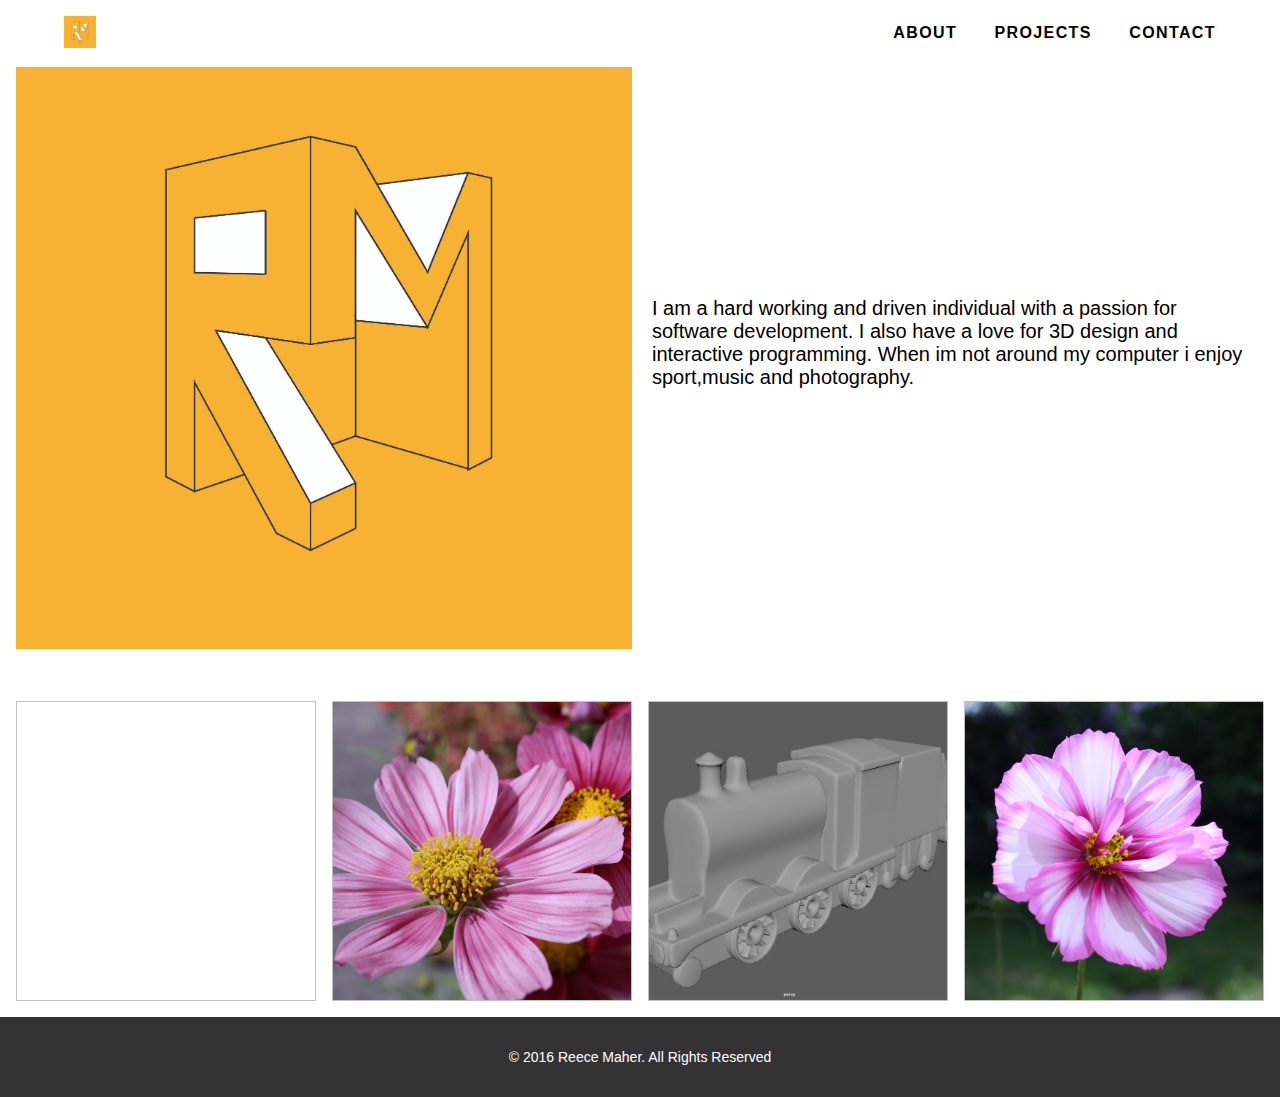
==== commit afc87cd8: "update" ====
--- a/index.html
+++ b/index.html
@@ -16,9 +16,11 @@
             
         });
            
-       </script>       
+       </script>  
+       
+       <meta name="viewport" content="width=device-width, initial-scale=1">
    </head>
-   <body>
+   <body class="bg-white-50">
       <!--<img src="images/RM_3d_design_color_1.jpg">--> <!--im going to die here in code <3
          <div class="header">
              <navbar> 
@@ -71,14 +73,14 @@
       <header class="bg-white fixed w-100 ">
          <nav class="f6 fw6 ttu tracked ">
          <nav class="db dt-l w-100 border-box pa3 ph5-l">
-            <a class="db dtc-l v-mid white link dim w-100 w-25-l tc tl-l mb2 mb0-l" href="#" title="Home">
+            <a class="db dtc-l v-mid white link dim w-50-l tc tl-l mb2 mb0-l" href="#" title="Home">
             <img src="images/RM_3d_design_color_1.jpg" class="dib w2 h2 " alt="Site Name">
             </a>   
             <!--<a class="link dim white f6 f5-l dib mr3 mr4-l" href="#" title="Home">Reece Maher</a>-->
             <div class="db dtc-l v-mid w-100 w-75-l tc tr-l">
                <!-- <a class="link dim white f6 f5-l dib mr3 mr4-l" href="#" title="Home">Reece Maher</a>--> 
-               <a class="link dim black f6 f5-l dib mr3 mr4-l" href="projects.html" title="Projects">Projects</a>
-               <a class="link dim black f6 f5-l dib mr3 mr4-l" href="#" title="How it Works">About</a>
+               <a class="link dim black f6 f5-l dib mr3 mr4-l" href="index.html" title="Projects">About</a>
+               <a class="link dim black f6 f5-l dib mr3 mr4-l" href="projects.html" title="How it Works">Projects</a>
                <a class="link dim black f6 f5-l dib" href="contact.html" title="Contact">Contact</a>
             </div>
          </nav>
@@ -113,18 +115,20 @@
          <p class="lh-copy f5 f3-m f1-l measure center pv4">
            On <time>March 14, 1896</time>, the Sutro Baths were opened to the public as the world's largest indoor swimming pool establishment. </p>
          <div class="f5 f3-m lh-copy">-->
+          <div class="serif ph3 ph3-m ">
       <div class="cf dt-l w-100 bt b--black-10 pv4">
-         <div class="dtc-l v-mid mw6 pr3-l">
-            <img class="w-100" src="images/RM_3d_design_color_1.jpg" alt=""/>
-         </div>
-         <div class="dtc-l v-mid f6 f5-m f4-l measure-l">
-            <p class="measure pv4-l center avenir">
-               <span class="fw9 fw4-ns">
-               I am a hard working and driven individual with a passion for software development.</span>
+         <div class="dtc-l v-mid  mw6 pr2-l w-100 w-50-l">
+            <img class="w-100 " src="images/RM_3d_design_color_1.jpg" alt=""/>
+         </div>
+         <div class="dtc-l v-mid f6 f5-m f4-l measure-l w-100 w-50-l">
+            <p class="measure pv3-l center avenir">
+               
+               I am a hard working and driven individual with a passion for software development.
                I also have a love for 3D design and interactive programming. When im not around my computer i enjoy sport,music and photography.
             </p>
          </div>
       </div>
+          </div>
       <section class="cf w-100 pa2-ns">
          <article class="fl w-100 w-50-m  w-25-ns pa2-ns">
             <div class="aspect-ratio aspect-ratio--1x1">
@@ -150,6 +154,7 @@
                   class="db bg-center cover aspect-ratio--object grow" />
             </div>
          </article>
+          <!--
          <article class="fl w-100 w-50-m  w-25-ns pa2-ns">
             <div class="aspect-ratio aspect-ratio--1x1">
                <img style="background-image:url(images/IMG_8225.JPG);" 
@@ -252,7 +257,7 @@
                   class="db bg-center cover aspect-ratio--object grow" />
             </div>
          </article>
-         <hr/>
+         <hr/>-->
       </section>
       <footer class="pv4 ph3 ph5-m ph6-l bg-black-80">
          <small class="f6 db tc white">© 2016 Reece Maher. All Rights Reserved</small>
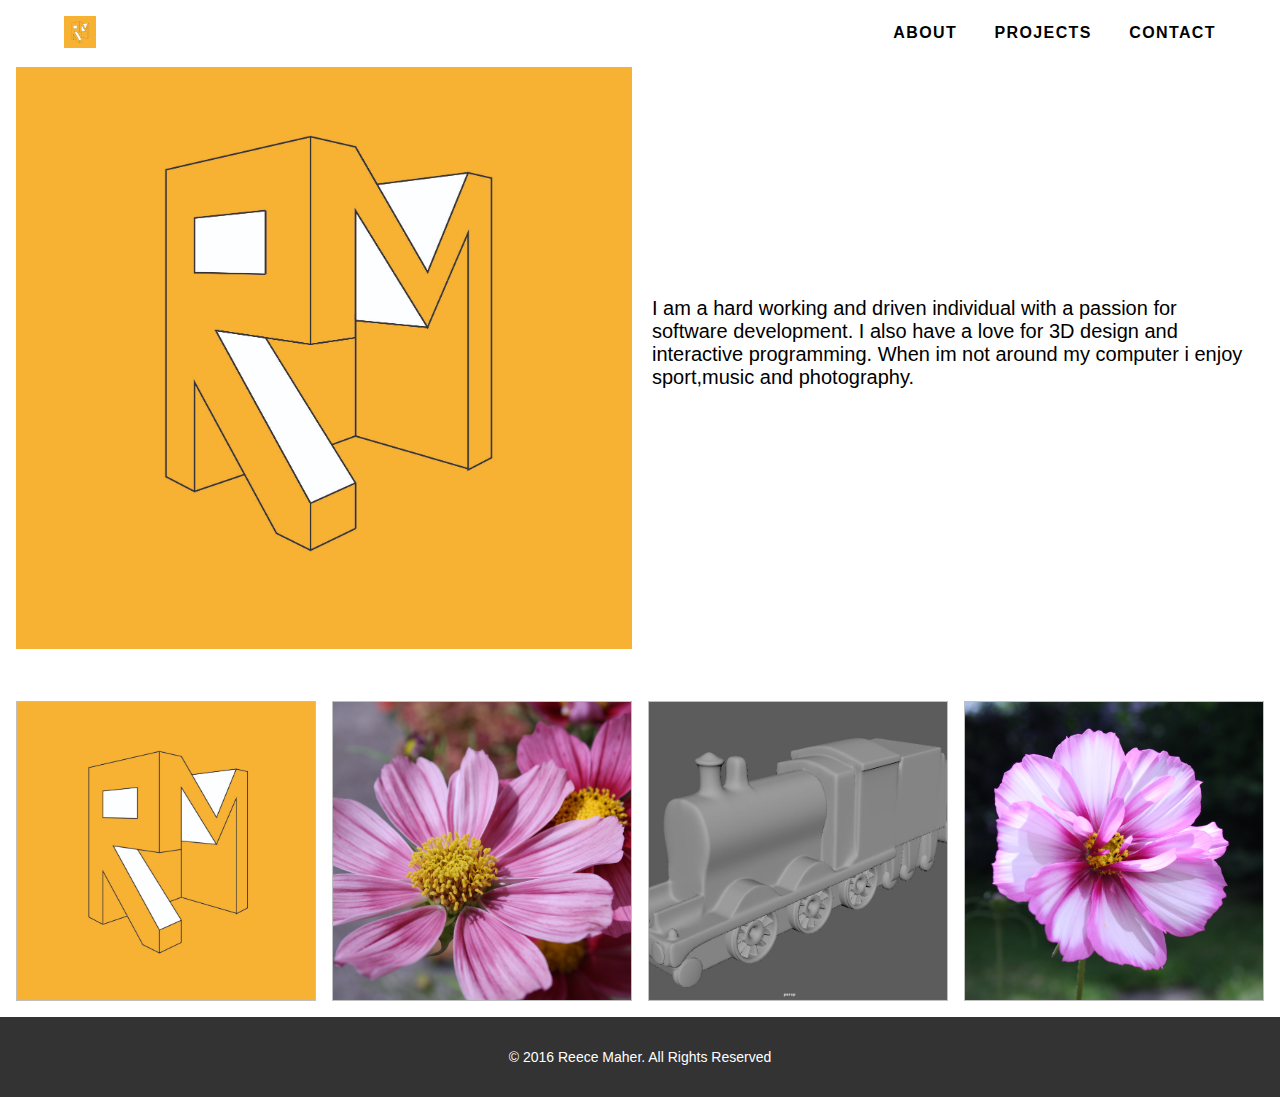
==== commit 23bca015: "up" ====
--- a/index.html
+++ b/index.html
@@ -132,7 +132,7 @@
       <section class="cf w-100 pa2-ns">
          <article class="fl w-100 w-50-m  w-25-ns pa2-ns">
             <div class="aspect-ratio aspect-ratio--1x1">
-               <img style="background-image:url(images/RM_3d_design_color_1.JPG);" 
+               <img style="background-image:url(images/RM_3d_design_color_1.jpg);" 
                   class="db bg-center cover aspect-ratio--object grow" />
             </div>
          </article>
